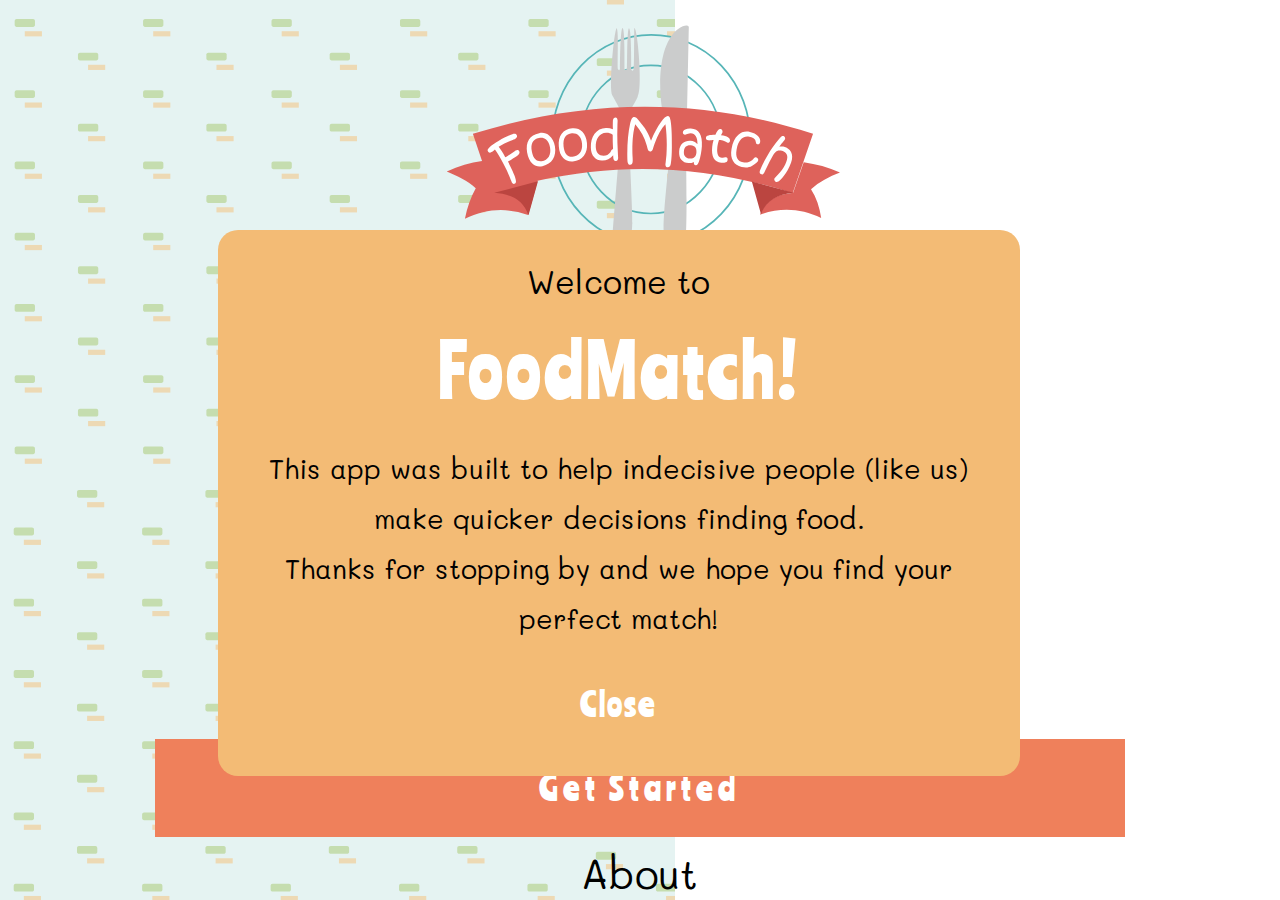
==== index.html @ c77144e4 "first commit" ====
<!DOCTYPE html>
<html>
<head>
    <meta charset="utf-8">
    <link href="css/index.css" type="text/css" rel="stylesheet">
    <link href="https://fonts.googleapis.com/css?family=Mali|Ranchers" rel="stylesheet">
    <meta name="viewport" content="width=device-width, initial-scale=1.0">
</head>

<body>

    <div id="popCont">
        <div id="popUp">Welcome to <div id="title">FoodMatch!</div>
            <div id="title-desc">
                This app was built to help indecisive people (like us) make quicker decisions finding food. <br> Thanks for stopping by and we hope you find your perfect match!
            </div>

            <div id="closeBtn" onclick="ClseBtn()">Close</div>

        </div>


    </div>


    <div id="app">


        <img src="img/logo.svg" id="logo">



        <div class="main-content-icons">



            <div class="ic-div ic-div-1">
                <div class="ic-div-1-1 in-ci-divs">
                    <img src="img/icons/rice-icon.svg" class="icons">
                    <img src="img/icons/%20veggie-icon.svg" class="icons">
                    <img src="img/icons/western.svg" class="icons">
                    <img src="img/icons/spicy-icon.svg" class="icons">
                    <img src="img/icons/meat-icon.svg" class="icons">
                    <img src="img/icons/bread-iconn.svg" class="icons">


                </div>
            </div>
            <div class="ic-div ic-div-2">
                <div class="ic-div-2-1 in-ci-divs">
                    <img src="img/icons/spicy-icon.svg" class="icons">
                    <img src="img/icons/noodles-icon.svg" class="icons">
                    <img src="img/icons/soup-icon.svg" class="icons">
                    <img src="img/icons/rice-icon.svg" class="icons">
                    <img src="img/icons/japan.svg" class="icons">
                    <img src="img/icons/meat-icon.svg" class="icons">
                </div>
            </div>
            <div class="ic-div ic-div-3">
                <div class="ic-div-3-1 in-ci-divs">
                    <img src="img/icons/soup-icon.svg" class="icons">
                    <img src="img/icons/bread-iconn.svg" class="icons">
                    <img src="img/icons/indian.svg" class="icons">
                    <img src="img/icons/noodles-icon.svg" class="icons">
                    <img src="img/icons/%20veggie-icon.svg" class="icons">
                    <img src="img/icons/rice-icon.svg" class="icons">
                </div>
            </div>

        </div>

        <div id="get-started" onclick="startBut()">
            <div id="get-started-text">Get Started</div>
        </div>

        <div id="about" onclick="BtnAbout()">
            <div>About</div>

        </div>

    </div>

    <script src="js/index.js"></script>
</body>
</html>
---- css/index.css ----
body {
    margin: 0;
    padding: 0;
}

/*
#container {
    display:flex;
    align-items:center;
    justify-content:center;
    width:100vw;
    height:100vh;
}
*/

#app {
    z-index: -1;
    background-image: url(../img/background.svg);
    background-size: contain;
    background-repeat: no-repeat;
    width: 100vw;
    height: 100vh;
    display: grid;
    grid-template-columns: repeat(3), 1fr;
    grid-template-areas:
        "logo logo logo"
        ". main-cnt ."
        "start start start"
        " . about . "

}

#popCont {}

#popUp {

    z-index: 1;
    transition: 2s;
    text-align: center;
    border-radius: 20px;
    color: black;
    font-size: 17pt;
    background-color: #F3BB75;
    font-family: mali;
    padding: 30px;
    position: absolute;
    margin-top: 110px;
    width: 75%;
    height: 60%;
    left: 4.5%;
}

#title {
    font-family: ranchers;
    letter-spacing: 3px;
    font-size: 33pt;
    margin-top: 10px;
    color: white;

}

#title-desc {
    font-size: 18px;
    line-height: 35px;
    margin-top: 20px;
}

#closeBtn {
    margin-top: 20px;
    font-family: ranchers;
    letter-spacing: 2px;
    color: white;
}

#logo {
    width: 250px;
    grid-area: logo;
    margin: 0 auto;
    margin-top: 20px;
}

.main-content-icons {
    grid-area: main-cnt;
    width: 300px;
    height: auto;
    border-radius: 40px;
    border: black 2px solid;
    background-color: #A3C46A;
    margin: 0 auto;
    opacity: .8;
    display: flex;
    flex-direction: column;
    justify-content: center;
    align-items: center;
}

.icons {
    width: 95px;
    margin-right: 200px;
    z-index: 2;
}

.ic-div {
    float: left;
    position: relative;
    text-align: center;
    overflow: hidden;
    width: 100%;

}

.ic-div-2 {
    margin: 5px 0 5px 0;

}

.in-ci-divs {
    width: 1800px;
    position: relative;
    left: 100px;
}

.ic-div-1-1,
.ic-div-3-1 {
    animation: slideIn1 10s alternate;
    animation-direction: alternate-reverse;
    animation-iteration-count: infinite;
}

.ic-div-2-1 {
    animation: slideIn2 10s alternate;
    animation-direction: alternate-reverse;
    animation-iteration-count: infinite;
}


#get-started {
    grid-area: start;
    background-color: #EF805B;
    height: 100px;
    font-family: 'Ranchers';
    color: white;
    font-size: 24pt;
    letter-spacing: 5px;
    display: flex;
    justify-content: center;
    align-items: center;
    margin-top: 10px;
    /*
    text-shadow:
     2px   0  0   #000,
    -2px   0  0   #000,
     0    2px 0   #000,
     0   -2px 0   #000,
     1px  1px 0   #000,
    -1px -1px 0   #000,
     1px -1px 0   #000,
    -1px  1px 0   #000,
     1px  1px 5px #000;
*/
    transition-duration: 2s;
}

#get-started-text {
    animation: textrotating 1s alternate;
    animation-direction: alternate-reverse;
    animation-iteration-count: infinite;
}


#about {
    grid-area: about;
    font-family: 'Mali';
    font-size: 10pt;
    margin-top: 10px;
    text-align: center;


}

/*===========ANIMATION============*/

/*=======ICON SLIDE============*/
@keyframes slideIn1 {
    0% {
        left: -200px;
    }

    25% {
        left: -500px;
    }

    50% {
        left: -800px;
    }

    75% {
        left: -1100px;
    }

    100% {
        left: -1400px;
    }
}

@keyframes slideIn2 {
    0% {
        left: -1400px;
    }

    25% {
        left: -1100px;
    }

    50% {
        left: -800px;
    }

    75% {
        left: -500px;
    }

    100% {
        left: -200px;
    }
}

/*======TEXT ROTATING============*/

@keyframes textrotating {
    0% {
        transform: rotate(-3deg);
    }

    100% {
        transform: rotate(3deg);
    }
}

@media screen and (min-width: 768px) {
    #app {
        grid-template-columns: repeat(5), 1fr;
        grid-template-rows: 26% 55% 12% 5%;
        grid-template-areas:
            ". logo logo logo ."
            ". main-cnt main-cnt main-cnt ."
            ". start start start ."
            ".  . about . .";
        background-image: url(../img/background_tablet.svg);
    }

    #logo {
        width: 400px;
    }
    
    #popCont {}

#popUp {

    z-index: 1;
    transition: 2s;
    text-align: center;
    border-radius: 20px;
    color: black;
    font-size: 24pt;
    background-color: #F3BB75;
    font-family: mali;
    padding: 30px;
    position: absolute;
    margin-top: 230px;
    width: 58%;
    height: 54%;
    left: 17%;
}

#title {
    font-family: ranchers;
    letter-spacing: 3px;
    font-size: 55pt;
    margin-top: 20px;
    color: white;

}

#title-desc {
    font-size: 27px;
    line-height: 50px;
    margin-top: 30px;
    margin-bottom:40px;
}

#closeBtn {
    margin-top: 20px;
    font-family: ranchers;
    letter-spacing: 2px;
    color: white;
}

    .main-content-icons {
        width: 500px;
        height: auto;
    }

    .in-ci-divs {
        width: 2500px;
    }

    .ic-div-1-1 {
        left: -715px;
    }

    .icons {
        width: 160px;
    }

    #get-started {
        height: auto;
        width: 600px;
        text-align: center;
        width: 100%;
    }


    #about {
        font-size: 30pt;
    }

    @keyframes slideIn1 {
        0% {
            left: -350px;
        }

        25% {
            left: -715px;
        }

        50% {
            left: -1080px;
        }

        75% {
            left: -1445px;
        }

        100% {
            left: -1810px;
        }
    }

    @keyframes slideIn2 {
        0% {
            left: -1810px;
        }

        25% {
            left: -1445px;
        }

        50% {
            left: -1080px;
        }

        75% {
            left: -715px;
        }

        100% {
            left: -350px;
        }
    }
    
    
}
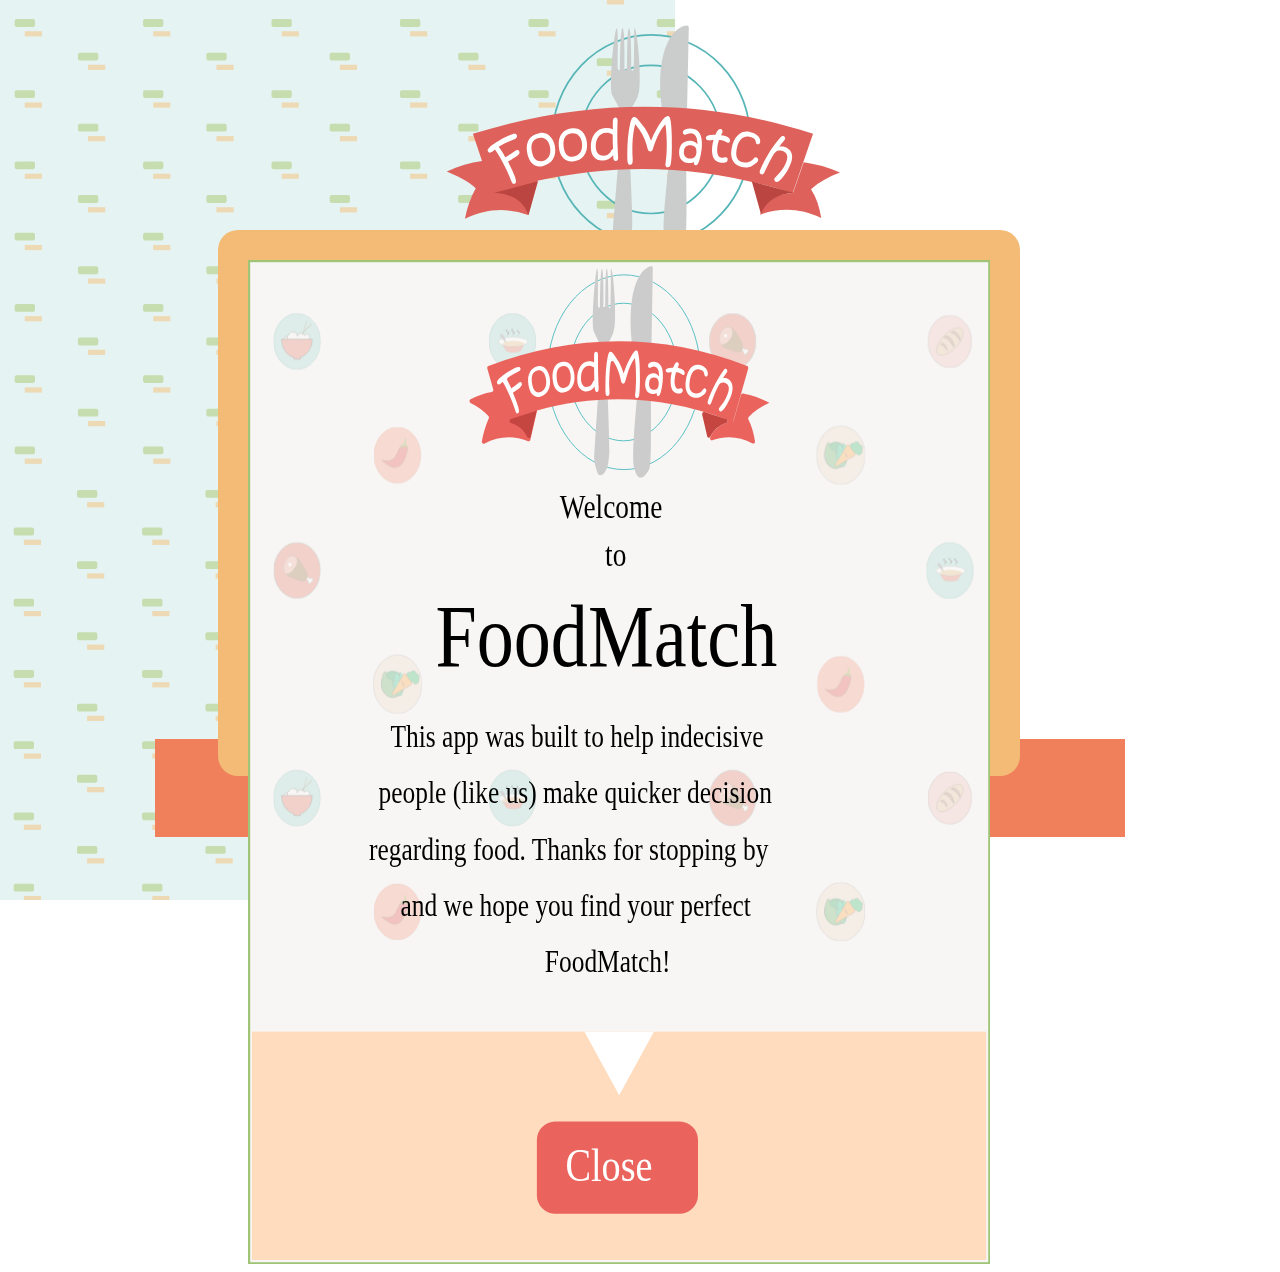
==== commit cfee2208: "New Popup Menu" ====
--- a/index.html
+++ b/index.html
@@ -9,18 +9,808 @@
 
 <body>
 
-    <div id="popCont">
-        <div id="popUp">Welcome to <div id="title">FoodMatch!</div>
-            <div id="title-desc">
-                This app was built to help indecisive people (like us) make quicker decisions finding food. <br> Thanks for stopping by and we hope you find your perfect match!
-            </div>
-
-            <div id="closeBtn" onclick="ClseBtn()">Close</div>
+    
+        <div id="popUp">
+
+    <?xml version="1.0" encoding="utf-8"?>
+<!-- Generator: Adobe Illustrator 22.1.0, SVG Export Plug-In . SVG Version: 6.00 Build 0)  -->
+<svg version="1.1" xmlns="http://www.w3.org/2000/svg" xmlns:xlink="http://www.w3.org/1999/xlink" x="0px" y="0px"
+	 viewBox="0 0 340 460" style="enable-background:new 0 0 340 460;" xml:space="preserve">
+<style type="text/css">
+	.st0{fill:#F7F6F5;stroke:#9FC475;stroke-width:2;stroke-miterlimit:10;}
+	.st1{opacity:0.45;}
+	.st2{opacity:0.52;}
+	.st3{clip-path:url(#SVGID_2_);fill:#8ACFC3;}
+	.st4{clip-path:url(#SVGID_2_);fill:none;stroke:#3D8A7E;stroke-width:0.2499;stroke-miterlimit:10;}
+	.st5{clip-path:url(#SVGID_2_);fill:#5E4A31;}
+	.st6{clip-path:url(#SVGID_2_);fill:#F5F5F5;}
+	.st7{clip-path:url(#SVGID_2_);fill:none;stroke:#000000;stroke-width:0.1877;stroke-miterlimit:10;}
+	.st8{clip-path:url(#SVGID_2_);fill:#E25844;}
+	.st9{clip-path:url(#SVGID_2_);fill:none;stroke:#050300;stroke-width:0.2499;stroke-miterlimit:10;}
+	.st10{clip-path:url(#SVGID_4_);fill:#F47F5A;}
+	.st11{clip-path:url(#SVGID_4_);fill:none;stroke:#E25844;stroke-width:0.2499;stroke-miterlimit:10;}
+	.st12{clip-path:url(#SVGID_4_);fill:#DE1C13;}
+	.st13{clip-path:url(#SVGID_4_);fill:none;stroke:#000000;stroke-width:0.125;stroke-miterlimit:10;}
+	.st14{clip-path:url(#SVGID_4_);fill:#73950A;}
+	.st15{clip-path:url(#SVGID_6_);fill:#8ACFC3;}
+	.st16{clip-path:url(#SVGID_6_);fill:none;stroke:#337F71;stroke-width:0.2499;stroke-miterlimit:10;}
+	.st17{clip-path:url(#SVGID_6_);fill:#E25844;}
+	.st18{clip-path:url(#SVGID_6_);fill:none;stroke:#000000;stroke-width:6.271163e-02;stroke-miterlimit:10;}
+	.st19{clip-path:url(#SVGID_6_);fill:#FFFFFF;}
+	.st20{clip-path:url(#SVGID_6_);fill:none;stroke:#000000;stroke-width:0.125;stroke-miterlimit:10;}
+	.st21{clip-path:url(#SVGID_6_);fill:#72716F;}
+	.st22{clip-path:url(#SVGID_6_);fill:#E1AC63;}
+	.st23{clip-path:url(#SVGID_6_);}
+	.st24{clip-path:url(#SVGID_8_);fill:#F47F5A;}
+	.st25{clip-path:url(#SVGID_8_);fill:none;stroke:#E25844;stroke-width:0.2499;stroke-miterlimit:10;}
+	.st26{clip-path:url(#SVGID_8_);fill:#DE1C13;}
+	.st27{clip-path:url(#SVGID_8_);fill:none;stroke:#000000;stroke-width:0.125;stroke-miterlimit:10;}
+	.st28{clip-path:url(#SVGID_8_);fill:#73950A;}
+	.st29{clip-path:url(#SVGID_10_);fill:#8ACFC3;}
+	.st30{clip-path:url(#SVGID_10_);fill:none;stroke:#337F71;stroke-width:0.2499;stroke-miterlimit:10;}
+	.st31{clip-path:url(#SVGID_10_);fill:#E25844;}
+	.st32{clip-path:url(#SVGID_10_);fill:none;stroke:#000000;stroke-width:6.271163e-02;stroke-miterlimit:10;}
+	.st33{clip-path:url(#SVGID_10_);fill:#FFFFFF;}
+	.st34{clip-path:url(#SVGID_10_);fill:none;stroke:#000000;stroke-width:0.125;stroke-miterlimit:10;}
+	.st35{clip-path:url(#SVGID_10_);fill:#72716F;}
+	.st36{clip-path:url(#SVGID_10_);fill:#E1AC63;}
+	.st37{clip-path:url(#SVGID_10_);}
+	.st38{clip-path:url(#SVGID_12_);fill:#8ACFC3;}
+	.st39{clip-path:url(#SVGID_12_);fill:none;stroke:#3D8A7E;stroke-width:0.2499;stroke-miterlimit:10;}
+	.st40{clip-path:url(#SVGID_12_);fill:#5E4A31;}
+	.st41{clip-path:url(#SVGID_12_);fill:#F5F5F5;}
+	.st42{clip-path:url(#SVGID_12_);fill:none;stroke:#000000;stroke-width:0.1877;stroke-miterlimit:10;}
+	.st43{clip-path:url(#SVGID_12_);fill:#E25844;}
+	.st44{clip-path:url(#SVGID_12_);fill:none;stroke:#050300;stroke-width:0.2499;stroke-miterlimit:10;}
+	.st45{clip-path:url(#SVGID_14_);fill:#F47F5A;}
+	.st46{clip-path:url(#SVGID_14_);fill:none;stroke:#E25844;stroke-width:0.2499;stroke-miterlimit:10;}
+	.st47{clip-path:url(#SVGID_14_);fill:#DE1C13;}
+	.st48{clip-path:url(#SVGID_14_);fill:none;stroke:#000000;stroke-width:0.125;stroke-miterlimit:10;}
+	.st49{clip-path:url(#SVGID_14_);fill:#73950A;}
+	.st50{clip-path:url(#SVGID_16_);fill:#8ACFC3;}
+	.st51{clip-path:url(#SVGID_16_);fill:none;stroke:#337F71;stroke-width:0.2499;stroke-miterlimit:10;}
+	.st52{clip-path:url(#SVGID_16_);fill:#E25844;}
+	.st53{clip-path:url(#SVGID_16_);fill:none;stroke:#000000;stroke-width:6.271163e-02;stroke-miterlimit:10;}
+	.st54{clip-path:url(#SVGID_16_);fill:#FFFFFF;}
+	.st55{clip-path:url(#SVGID_16_);fill:none;stroke:#000000;stroke-width:0.125;stroke-miterlimit:10;}
+	.st56{clip-path:url(#SVGID_16_);fill:#72716F;}
+	.st57{clip-path:url(#SVGID_16_);fill:#E1AC63;}
+	.st58{clip-path:url(#SVGID_16_);}
+	.st59{clip-path:url(#SVGID_18_);fill:#E25844;}
+	.st60{clip-path:url(#SVGID_18_);fill:none;stroke:#3D8A7E;stroke-width:0.2499;stroke-miterlimit:10;}
+	.st61{clip-path:url(#SVGID_18_);fill:#FFFFFF;}
+	.st62{clip-path:url(#SVGID_18_);fill:#835213;}
+	.st63{clip-path:url(#SVGID_18_);fill:none;stroke:#000000;stroke-width:6.271163e-02;stroke-miterlimit:10;}
+	.st64{clip-path:url(#SVGID_18_);fill:#EB937F;}
+	.st65{clip-path:url(#SVGID_18_);fill:none;stroke:#E25844;stroke-width:6.271163e-02;stroke-miterlimit:10;}
+	.st66{clip-path:url(#SVGID_20_);fill:#EEAEA7;}
+	.st67{clip-path:url(#SVGID_20_);fill:none;stroke:#000000;stroke-width:0.1358;stroke-miterlimit:10;}
+	.st68{clip-path:url(#SVGID_20_);fill:#E3B183;}
+	.st69{clip-path:url(#SVGID_20_);fill:none;stroke:#231916;stroke-width:0.1551;stroke-miterlimit:10;}
+	.st70{clip-path:url(#SVGID_20_);fill:#A97546;}
+	.st71{clip-path:url(#SVGID_20_);fill:none;stroke:#231916;stroke-width:0.2188;stroke-miterlimit:10;}
+	.st72{clip-path:url(#SVGID_20_);fill:#AA7551;}
+	.st73{clip-path:url(#SVGID_22_);fill:#EDD4BB;}
+	.st74{clip-path:url(#SVGID_22_);fill:none;stroke:#231916;stroke-width:0.1514;stroke-miterlimit:10;}
+	.st75{clip-path:url(#SVGID_22_);fill:#00B451;}
+	.st76{clip-path:url(#SVGID_22_);fill:none;stroke:#231916;stroke-width:0.1622;stroke-miterlimit:10;}
+	.st77{clip-path:url(#SVGID_22_);fill:#00953B;}
+	.st78{clip-path:url(#SVGID_22_);fill:#00BC70;}
+	.st79{clip-path:url(#SVGID_22_);fill:#00CE7C;}
+	.st80{clip-path:url(#SVGID_22_);fill:#00AE42;}
+	.st81{clip-path:url(#SVGID_22_);fill:#45A041;}
+	.st82{clip-path:url(#SVGID_22_);fill:#FF9015;}
+	.st83{clip-path:url(#SVGID_24_);fill:#E25844;}
+	.st84{clip-path:url(#SVGID_24_);fill:none;stroke:#3D8A7E;stroke-width:0.2499;stroke-miterlimit:10;}
+	.st85{clip-path:url(#SVGID_24_);fill:#FFFFFF;}
+	.st86{clip-path:url(#SVGID_24_);fill:#835213;}
+	.st87{clip-path:url(#SVGID_24_);fill:none;stroke:#000000;stroke-width:6.271163e-02;stroke-miterlimit:10;}
+	.st88{clip-path:url(#SVGID_24_);fill:#EB937F;}
+	.st89{clip-path:url(#SVGID_24_);fill:none;stroke:#E25844;stroke-width:6.271163e-02;stroke-miterlimit:10;}
+	.st90{clip-path:url(#SVGID_26_);fill:#EDD4BB;}
+	.st91{clip-path:url(#SVGID_26_);fill:none;stroke:#231916;stroke-width:0.1514;stroke-miterlimit:10;}
+	.st92{clip-path:url(#SVGID_26_);fill:#00B451;}
+	.st93{clip-path:url(#SVGID_26_);fill:none;stroke:#231916;stroke-width:0.1622;stroke-miterlimit:10;}
+	.st94{clip-path:url(#SVGID_26_);fill:#00953B;}
+	.st95{clip-path:url(#SVGID_26_);fill:#00BC70;}
+	.st96{clip-path:url(#SVGID_26_);fill:#00CE7C;}
+	.st97{clip-path:url(#SVGID_26_);fill:#00AE42;}
+	.st98{clip-path:url(#SVGID_26_);fill:#45A041;}
+	.st99{clip-path:url(#SVGID_26_);fill:#FF9015;}
+	.st100{clip-path:url(#SVGID_28_);fill:#E25844;}
+	.st101{clip-path:url(#SVGID_28_);fill:none;stroke:#3D8A7E;stroke-width:0.2499;stroke-miterlimit:10;}
+	.st102{clip-path:url(#SVGID_28_);fill:#FFFFFF;}
+	.st103{clip-path:url(#SVGID_28_);fill:#835213;}
+	.st104{clip-path:url(#SVGID_28_);fill:none;stroke:#000000;stroke-width:6.271163e-02;stroke-miterlimit:10;}
+	.st105{clip-path:url(#SVGID_28_);fill:#EB937F;}
+	.st106{clip-path:url(#SVGID_28_);fill:none;stroke:#E25844;stroke-width:6.271163e-02;stroke-miterlimit:10;}
+	.st107{clip-path:url(#SVGID_30_);fill:#EEAEA7;}
+	.st108{clip-path:url(#SVGID_30_);fill:none;stroke:#000000;stroke-width:0.1358;stroke-miterlimit:10;}
+	.st109{clip-path:url(#SVGID_30_);fill:#E3B183;}
+	.st110{clip-path:url(#SVGID_30_);fill:none;stroke:#231916;stroke-width:0.1551;stroke-miterlimit:10;}
+	.st111{clip-path:url(#SVGID_30_);fill:#A97546;}
+	.st112{clip-path:url(#SVGID_30_);fill:none;stroke:#231916;stroke-width:0.2188;stroke-miterlimit:10;}
+	.st113{clip-path:url(#SVGID_30_);fill:#AA7551;}
+	.st114{clip-path:url(#SVGID_32_);fill:#EDD4BB;}
+	.st115{clip-path:url(#SVGID_32_);fill:none;stroke:#231916;stroke-width:0.1514;stroke-miterlimit:10;}
+	.st116{clip-path:url(#SVGID_32_);fill:#00B451;}
+	.st117{clip-path:url(#SVGID_32_);fill:none;stroke:#231916;stroke-width:0.1622;stroke-miterlimit:10;}
+	.st118{clip-path:url(#SVGID_32_);fill:#00953B;}
+	.st119{clip-path:url(#SVGID_32_);fill:#00BC70;}
+	.st120{clip-path:url(#SVGID_32_);fill:#00CE7C;}
+	.st121{clip-path:url(#SVGID_32_);fill:#00AE42;}
+	.st122{clip-path:url(#SVGID_32_);fill:#45A041;}
+	.st123{clip-path:url(#SVGID_32_);fill:#FF9015;}
+	.st124{fill:none;stroke:#56BEC0;stroke-width:0.44;stroke-miterlimit:10;}
+	.st125{fill:#CCCCCC;}
+	.st126{fill:#EA645D;}
+	.st127{fill:#C54541;}
+	.st128{fill:#FFFFFF;}
+	.st129{fill:none;}
+	.st130{font-family:'Mali-Regular';}
+	.st131{font-size:15.0316px;}
+	.st132{font-size:21.4738px;}
+	.st133{font-family:'Ranchers-Regular';}
+	.st134{font-size:40.8001px;}
+	.st135{letter-spacing:2.4;}
+	.st136{font-size:14px;}
+	.st137{fill:#FEDCBD;}
+	.st138{font-family:'Mali-Bold';}
+	.st139{font-size:21.0445px;}
+</style>
+<g id="Layer_1">
+	<rect class="st0" width="340" height="460"/>
+	<g class="st1">
+		<g class="st2">
+			<g>
+				<defs>
+					<rect id="SVGID_1_" x="11.7" y="24.3" width="21.6" height="25.9"/>
+				</defs>
+				<clipPath id="SVGID_2_">
+					<use xlink:href="#SVGID_1_"  style="overflow:visible;"/>
+				</clipPath>
+				<path class="st3" d="M33.1,37.3c0,7.1-4.8,12.8-10.7,12.8s-10.7-5.7-10.7-12.8c0-7.1,4.8-12.8,10.7-12.8S33.1,30.2,33.1,37.3"/>
+				<ellipse class="st4" cx="22.5" cy="37.3" rx="10.7" ry="12.8"/>
+				<path class="st5" d="M23.7,34.9L23.7,34.9c0-0.1,0-0.1,0-0.2l5.2-5.4c0,0,0.1,0,0.2,0c0,0.1,0,0.1,0,0.2L23.8,35
+					C23.8,35,23.7,35,23.7,34.9"/>
+				<path class="st5" d="M24.7,35.8L24.7,35.8c-0.1,0-0.1-0.1-0.1-0.2l2.1-7.8c0-0.1,0.1-0.1,0.1-0.1c0.1,0,0.1,0.1,0.1,0.2
+					l-2.1,7.8C24.8,35.8,24.8,35.8,24.7,35.8"/>
+				<path class="st6" d="M28.4,35.7c0-0.2-0.1-0.4-0.2-0.4c0,0,0,0,0,0c0-0.2-0.1-0.4-0.3-0.5c0-0.1,0-0.2,0-0.2
+					c0-0.4-0.2-0.7-0.5-0.7c-0.1,0-0.3,0.1-0.3,0.2c-0.1-0.1-0.2-0.2-0.3-0.2c-0.1,0-0.2,0.1-0.3,0.2c-0.2,0-0.4,0.1-0.5,0.3
+					c-0.1,0.1-0.2,0.2-0.3,0.2c0-0.4-0.2-0.7-0.4-0.7c-0.1,0-0.2,0.1-0.3,0.2c-0.1-0.4-0.3-0.7-0.5-0.7c-0.1,0-0.2,0.1-0.3,0.2
+					c-0.1-0.1-0.2-0.2-0.3-0.2c-0.2,0-0.4,0.3-0.4,0.6c-0.1-0.1-0.2-0.2-0.3-0.2c-0.3,0-0.5,0.4-0.5,0.9c0,0.1,0,0.1,0,0.2
+					c-0.1,0-0.1-0.1-0.2-0.1c0-0.1,0-0.1,0-0.2c0-0.3-0.1-0.7-0.2-0.8c-0.1,0-0.1,0-0.2,0c0-0.3-0.1-0.5-0.3-0.6c0,0-0.1,0-0.1,0
+					c0-0.2-0.1-0.4-0.2-0.5c-0.2-0.1-0.3,0.1-0.4,0.5c0,0,0,0.1,0,0.1c0-0.1-0.1-0.1-0.1-0.2c-0.1,0-0.2,0-0.3,0.1
+					c-0.1-0.1-0.2-0.1-0.3-0.1c-0.1-0.2-0.2-0.3-0.4-0.3c-0.2,0-0.4,0.2-0.5,0.5c-0.2,0.1-0.5,0.5-0.7,1c-0.1-0.1-0.1-0.1-0.2-0.1
+					c-0.3,0-0.6,0.4-0.6,0.9c0,0.3,0.1,0.6,0.3,0.8c-0.1,0-0.2,0-0.3,0c0-0.1,0-0.2,0-0.4c0-0.5-0.2-0.9-0.5-0.9
+					c-0.2,0-0.4,0.3-0.4,0.8c-0.3,0-0.7,0.4-0.7,1.1h11.6c0-0.2,0-0.3-0.1-0.5C28.2,36.2,28.4,36,28.4,35.7"/>
+				<path class="st7" d="M28.4,35.7c0-0.2-0.1-0.4-0.2-0.4c0,0,0,0,0,0c0-0.2-0.1-0.4-0.3-0.5c0-0.1,0-0.2,0-0.2
+					c0-0.4-0.2-0.7-0.5-0.7c-0.1,0-0.3,0.1-0.3,0.2c-0.1-0.1-0.2-0.2-0.3-0.2c-0.1,0-0.2,0.1-0.3,0.2c-0.2,0-0.4,0.1-0.5,0.3
+					c-0.1,0.1-0.2,0.2-0.3,0.2c0-0.4-0.2-0.7-0.4-0.7c-0.1,0-0.2,0.1-0.3,0.2c-0.1-0.4-0.3-0.7-0.5-0.7c-0.1,0-0.2,0.1-0.3,0.2
+					c-0.1-0.1-0.2-0.2-0.3-0.2c-0.2,0-0.4,0.3-0.4,0.6c-0.1-0.1-0.2-0.2-0.3-0.2c-0.3,0-0.5,0.4-0.5,0.9c0,0.1,0,0.1,0,0.2
+					c-0.1,0-0.1-0.1-0.2-0.1c0-0.1,0-0.1,0-0.2c0-0.3-0.1-0.7-0.2-0.8c-0.1,0-0.1,0-0.2,0c0-0.3-0.1-0.5-0.3-0.6c0,0-0.1,0-0.1,0
+					c0-0.2-0.1-0.4-0.2-0.5c-0.2-0.1-0.3,0.1-0.4,0.5c0,0,0,0.1,0,0.1c0-0.1-0.1-0.1-0.1-0.2c-0.1,0-0.2,0-0.3,0.1
+					c-0.1-0.1-0.2-0.1-0.3-0.1c-0.1-0.2-0.2-0.3-0.4-0.3c-0.2,0-0.4,0.2-0.5,0.5c-0.2,0.1-0.5,0.5-0.7,1c-0.1-0.1-0.1-0.1-0.2-0.1
+					c-0.3,0-0.6,0.4-0.6,0.9c0,0.3,0.1,0.6,0.3,0.8c-0.1,0-0.2,0-0.3,0c0-0.1,0-0.2,0-0.4c0-0.5-0.2-0.9-0.5-0.9
+					c-0.2,0-0.4,0.3-0.4,0.8c-0.3,0-0.7,0.4-0.7,1.1h11.6c0-0.2,0-0.3-0.1-0.5C28.2,36.2,28.4,36,28.4,35.7z"/>
+				<path class="st8" d="M29.4,36.3h-14c0,4.1,2.4,7.5,5.6,8.3v0.8h3v-0.8h0C27,43.6,29.4,40.3,29.4,36.3"/>
+				<path class="st9" d="M29.4,36.3h-14c0,4.1,2.4,7.5,5.6,8.3v0.8h3v-0.8h0C27,43.6,29.4,40.3,29.4,36.3z"/>
+			</g>
+		</g>
+		<g class="st2">
+			<g>
+				<defs>
+					<rect id="SVGID_3_" x="57.7" y="76.5" width="21.6" height="25.9"/>
+				</defs>
+				<clipPath id="SVGID_4_">
+					<use xlink:href="#SVGID_3_"  style="overflow:visible;"/>
+				</clipPath>
+				<path class="st10" d="M79.1,89.4c0,7.1-4.8,12.8-10.7,12.8c-5.9,0-10.7-5.7-10.7-12.8c0-7.1,4.8-12.8,10.7-12.8
+					C74.3,76.6,79.1,82.3,79.1,89.4"/>
+				<path class="st11" d="M79.1,89.4c0,7.1-4.8,12.8-10.7,12.8c-5.9,0-10.7-5.7-10.7-12.8c0-7.1,4.8-12.8,10.7-12.8
+					C74.3,76.6,79.1,82.3,79.1,89.4z"/>
+				<path class="st12" d="M61.3,91.7c8.3,8.1,10.9-0.4,11.9-5.7l-0.9-1.5C67,84.4,70.2,93.8,61.3,91.7"/>
+				<path class="st13" d="M61.3,91.7c8.3,8.1,10.9-0.4,11.9-5.7l-0.9-1.5C67,84.4,70.2,93.8,61.3,91.7z"/>
+				<path class="st14" d="M72.2,84.4c0.1-0.6,0.2-1.3,0.2-2.1c0-0.3-0.1-0.5-0.3-0.6l0,0c-0.2,0-0.4,0.1-0.4,0.4
+					c0.2,1-0.2,2.2-0.2,2.2c-0.9-0.2-1.7,0.9-2,1.6c0.6-0.1,0.9-0.8,1.4-0.8c-0.3,0.4-0.2,0.6,0,0.9c1-1.6,1.1-0.9,1,0.2
+					c0.4-0.4,0.5-0.5,0.6-0.9c0.4,0.2,0.3,0.9,0.5,1.3C73.4,85.8,73.2,85,72.2,84.4"/>
+			</g>
+		</g>
+		<g class="st2">
+			<g>
+				<defs>
+					<rect id="SVGID_5_" x="110.3" y="24.3" width="21.6" height="25.9"/>
+				</defs>
+				<clipPath id="SVGID_6_">
+					<use xlink:href="#SVGID_5_"  style="overflow:visible;"/>
+				</clipPath>
+				<path class="st15" d="M131.8,37.3c0,7.1-4.8,12.8-10.7,12.8c-5.9,0-10.7-5.7-10.7-12.8c0-7.1,4.8-12.8,10.7-12.8
+					C127,24.5,131.8,30.2,131.8,37.3"/>
+				<ellipse class="st16" cx="121.1" cy="37.3" rx="10.7" ry="12.8"/>
+				<path class="st17" d="M126,39c-1,0.4-2.8,0.6-4.5,0.6l0,0l0,0c-1.7,0-3.5-0.3-4.5-0.6c-0.6-0.5,0,0.8,0.3,1.1
+					c0.4,0.4,0.7,0.9,0.7,1.3c0.7,0.7,2.1,0.9,3.5,0.9c1.4,0,2.9-0.2,3.5-0.9c0-0.5,0.3-0.9,0.7-1.3C126,39.8,126.6,38.6,126,39"/>
+				<path class="st18" d="M126,39c-1,0.4-2.8,0.6-4.5,0.6l0,0l0,0c-1.7,0-3.5-0.3-4.5-0.6c-0.6-0.5,0,0.8,0.3,1.1
+					c0.4,0.4,0.7,0.9,0.7,1.3c0.7,0.7,2.1,0.9,3.5,0.9c1.4,0,2.9-0.2,3.5-0.9c0-0.5,0.3-0.9,0.7-1.3C126,39.8,126.6,38.6,126,39z"/>
+				<path class="st19" d="M128.1,37.4c0,1.2-3,2.1-6.7,2.1c-3.7,0-6.7-0.9-6.7-2.1c0-1.2,3-2.1,6.7-2.1
+					C125.1,35.3,128.1,36.3,128.1,37.4"/>
+				<path class="st20" d="M128.1,37.4c0,1.2-3,2.1-6.7,2.1c-3.7,0-6.7-0.9-6.7-2.1c0-1.2,3-2.1,6.7-2.1
+					C125.1,35.3,128.1,36.3,128.1,37.4z"/>
+				<path class="st21" d="M118.8,39.1c-0.3-0.6-0.7-1.1-1.1-1.6c-0.5-1.1-2.4-2.4-2.2-3C116.7,32.4,117.9,36.8,118.8,39.1"/>
+				<path class="st18" d="M118.8,39.1c-0.3-0.6-0.7-1.1-1.1-1.6c-0.5-1.1-2.4-2.4-2.2-3C116.7,32.4,117.9,36.8,118.8,39.1z"/>
+				<path class="st22" d="M126.7,38.7c0-0.9-2.3-1.6-5.1-1.6c-2.8,0-5.1,0.7-5.1,1.6c1.3,0.6,2.9,0.9,4.9,0.9
+					C123.5,39.6,125.3,39.3,126.7,38.7"/>
+				<path class="st23" d="M118.9,31.8c-0.1,0.2-0.2,0.3-0.3,0.5c0,0.1-0.1,0.2-0.1,0.2c0,0.1,0,0.1,0.1,0.1c0.1,0.1,0.3,0.2,0.4,0.2
+					c0.2,0.1,0.3,0.2,0.5,0.3l0,0l0,0c0.1,0.1,0.1,0.2,0.1,0.3c0,0.1,0,0.2-0.1,0.3c-0.1,0.2-0.2,0.3-0.3,0.4
+					c-0.1,0.1-0.2,0.2-0.3,0.3c-0.1,0.1-0.1,0.1-0.2,0.2c0,0.1-0.1,0.1-0.1,0.1l0,0.1c-0.1,0-0.1-0.1,0-0.2c0,0,0-0.1,0-0.1
+					c0-0.1,0.1-0.1,0.1-0.2l0.2-0.4c0.1-0.1,0.1-0.3,0.2-0.4c0-0.1,0-0.2,0-0.2l0,0c-0.1-0.1-0.3-0.2-0.4-0.3
+					c-0.2-0.1-0.3-0.2-0.5-0.4c-0.1-0.1-0.1-0.3-0.1-0.4c0-0.1,0.1-0.2,0.2-0.3C118.5,32,118.7,31.8,118.9,31.8L118.9,31.8z"/>
+				<path class="st23" d="M121.4,31.6c-0.1,0.2-0.2,0.3-0.3,0.5c0,0.1-0.1,0.2-0.1,0.2c0,0.1,0,0.1,0.1,0.1c0.1,0.1,0.3,0.2,0.4,0.2
+					c0.2,0.1,0.3,0.2,0.5,0.3l0,0l0,0c0.1,0.1,0.1,0.2,0.1,0.3c0,0.1,0,0.2-0.1,0.3c-0.1,0.2-0.2,0.3-0.3,0.4
+					c-0.1,0.1-0.2,0.2-0.3,0.3c-0.1,0.1-0.1,0.1-0.2,0.2c0,0.1-0.1,0.1-0.1,0.1l0,0.1c-0.1,0-0.1-0.1,0-0.2c0,0,0-0.1,0-0.1
+					c0-0.1,0.1-0.1,0.1-0.2l0.2-0.4c0.1-0.1,0.1-0.3,0.2-0.4c0-0.1,0-0.2,0-0.2l0,0c-0.1-0.1-0.3-0.2-0.4-0.3
+					c-0.2-0.1-0.3-0.2-0.5-0.4c-0.1-0.1-0.1-0.3-0.1-0.4c0-0.1,0.1-0.2,0.2-0.3C121,31.7,121.2,31.6,121.4,31.6L121.4,31.6z"/>
+				<path class="st23" d="M123.8,31.7c-0.1,0.2-0.2,0.3-0.3,0.5c0,0.1-0.1,0.2-0.1,0.2c0,0.1,0,0.1,0.1,0.1c0.1,0.1,0.3,0.2,0.4,0.2
+					c0.2,0.1,0.3,0.2,0.5,0.3l0,0l0,0c0.1,0.1,0.1,0.2,0.1,0.3c0,0.1,0,0.2-0.1,0.3c-0.1,0.2-0.2,0.3-0.3,0.4
+					c-0.1,0.1-0.2,0.2-0.3,0.3c-0.1,0.1-0.1,0.1-0.2,0.2c0,0.1-0.1,0.1-0.1,0.1l0,0.1c-0.1,0-0.1-0.1,0-0.2c0,0,0-0.1,0-0.1
+					c0-0.1,0.1-0.1,0.1-0.2L124,34c0.1-0.1,0.1-0.3,0.2-0.4c0-0.1,0-0.2,0-0.2l0,0c-0.1-0.1-0.3-0.2-0.4-0.3
+					c-0.2-0.1-0.3-0.2-0.5-0.4c-0.1-0.1-0.1-0.3-0.1-0.4c0-0.1,0.1-0.2,0.2-0.3C123.5,31.9,123.7,31.7,123.8,31.7L123.8,31.7z"/>
+			</g>
+		</g>
+		<g class="st2">
+			<g>
+				<defs>
+					<rect id="SVGID_7_" x="260.7" y="181.3" width="21.6" height="25.9"/>
+				</defs>
+				<clipPath id="SVGID_8_">
+					<use xlink:href="#SVGID_7_"  style="overflow:visible;"/>
+				</clipPath>
+				<path class="st24" d="M282.1,194.3c0,7.1-4.8,12.8-10.7,12.8c-5.9,0-10.7-5.7-10.7-12.8c0-7.1,4.8-12.8,10.7-12.8
+					C277.3,181.5,282.1,187.2,282.1,194.3"/>
+				<path class="st25" d="M282.1,194.3c0,7.1-4.8,12.8-10.7,12.8c-5.9,0-10.7-5.7-10.7-12.8c0-7.1,4.8-12.8,10.7-12.8
+					C277.3,181.5,282.1,187.2,282.1,194.3z"/>
+				<path class="st26" d="M264.3,196.6c8.3,8.1,10.9-0.4,11.9-5.7l-0.9-1.5C270,189.3,273.2,198.7,264.3,196.6"/>
+				<path class="st27" d="M264.3,196.6c8.3,8.1,10.9-0.4,11.9-5.7l-0.9-1.5C270,189.3,273.2,198.7,264.3,196.6z"/>
+				<path class="st28" d="M275.2,189.3c0.1-0.6,0.2-1.3,0.2-2.1c0-0.3-0.1-0.5-0.3-0.6h0c-0.2,0-0.4,0.1-0.4,0.4
+					c0.2,1-0.2,2.2-0.2,2.2c-0.9-0.2-1.7,0.9-2,1.6c0.6-0.1,0.9-0.8,1.4-0.8c-0.3,0.4-0.2,0.6,0,0.9c1-1.6,1.1-0.9,1,0.2
+					c0.4-0.4,0.5-0.5,0.6-0.9c0.4,0.2,0.3,0.9,0.5,1.3C276.4,190.7,276.2,189.9,275.2,189.3"/>
+			</g>
+		</g>
+		<g class="st2">
+			<g>
+				<defs>
+					<rect id="SVGID_9_" x="310.7" y="129.2" width="21.6" height="25.9"/>
+				</defs>
+				<clipPath id="SVGID_10_">
+					<use xlink:href="#SVGID_9_"  style="overflow:visible;"/>
+				</clipPath>
+				<path class="st29" d="M332.1,142.2c0,7.1-4.8,12.8-10.7,12.8c-5.9,0-10.7-5.7-10.7-12.8c0-7.1,4.8-12.8,10.7-12.8
+					C327.3,129.4,332.1,135.1,332.1,142.2"/>
+				<path class="st30" d="M332.1,142.2c0,7.1-4.8,12.8-10.7,12.8c-5.9,0-10.7-5.7-10.7-12.8c0-7.1,4.8-12.8,10.7-12.8
+					C327.3,129.4,332.1,135.1,332.1,142.2z"/>
+				<path class="st31" d="M326.3,143.9c-1,0.4-2.8,0.6-4.5,0.6l0,0l0,0c-1.7,0-3.5-0.3-4.5-0.6c-0.6-0.5,0,0.8,0.3,1.1
+					c0.4,0.4,0.7,0.9,0.7,1.3c0.7,0.7,2.1,0.9,3.5,0.9c1.4,0,2.9-0.3,3.5-0.9c0-0.5,0.3-0.9,0.7-1.3
+					C326.3,144.7,327,143.4,326.3,143.9"/>
+				<path class="st32" d="M326.3,143.9c-1,0.4-2.8,0.6-4.5,0.6l0,0l0,0c-1.7,0-3.5-0.3-4.5-0.6c-0.6-0.5,0,0.8,0.3,1.1
+					c0.4,0.4,0.7,0.9,0.7,1.3c0.7,0.7,2.1,0.9,3.5,0.9c1.4,0,2.9-0.3,3.5-0.9c0-0.5,0.3-0.9,0.7-1.3
+					C326.3,144.7,327,143.4,326.3,143.9z"/>
+				<path class="st33" d="M328.4,142.3c0,1.2-3,2.1-6.7,2.1c-3.7,0-6.7-0.9-6.7-2.1c0-1.2,3-2.1,6.7-2.1
+					C325.4,140.2,328.4,141.2,328.4,142.3"/>
+				<ellipse class="st34" cx="321.8" cy="142.3" rx="6.7" ry="2.1"/>
+				<path class="st35" d="M319.1,144c-0.3-0.6-0.7-1.1-1.1-1.6c-0.5-1.1-2.4-2.4-2.2-3C317,137.3,318.2,141.6,319.1,144"/>
+				<path class="st32" d="M319.1,144c-0.3-0.6-0.7-1.1-1.1-1.6c-0.5-1.1-2.4-2.4-2.2-3C317,137.3,318.2,141.6,319.1,144z"/>
+				<path class="st36" d="M327,143.5c0-0.9-2.3-1.6-5.1-1.6s-5.1,0.7-5.1,1.6c1.3,0.6,2.9,0.9,4.9,0.9
+					C323.8,144.4,325.6,144.2,327,143.5"/>
+				<path class="st37" d="M319.2,136.7c-0.1,0.2-0.2,0.3-0.3,0.5c0,0.1-0.1,0.2-0.1,0.2c0,0.1,0,0.1,0.1,0.1
+					c0.1,0.1,0.3,0.2,0.4,0.2c0.2,0.1,0.3,0.2,0.5,0.3l0,0l0,0c0.1,0.1,0.1,0.2,0.1,0.3c0,0.1,0,0.2-0.1,0.3
+					c-0.1,0.2-0.2,0.3-0.3,0.4c-0.1,0.1-0.2,0.2-0.3,0.3c-0.1,0.1-0.1,0.1-0.2,0.2c0,0.1-0.1,0.1-0.1,0.1l0,0.1
+					c-0.1,0-0.1-0.1,0-0.2c0,0,0-0.1,0-0.1c0-0.1,0.1-0.1,0.1-0.2l0.2-0.4c0.1-0.1,0.1-0.3,0.2-0.4c0-0.1,0-0.2,0-0.2l0,0
+					c-0.1-0.1-0.3-0.2-0.4-0.3c-0.2-0.1-0.3-0.2-0.5-0.4c-0.1-0.1-0.1-0.3-0.1-0.4c0-0.1,0.1-0.2,0.2-0.3
+					C318.8,136.9,319,136.7,319.2,136.7L319.2,136.7z"/>
+				<path class="st37" d="M321.7,136.4c-0.1,0.2-0.2,0.3-0.3,0.5c0,0.1-0.1,0.2-0.1,0.2c0,0.1,0,0.1,0.1,0.1
+					c0.1,0.1,0.3,0.2,0.4,0.2c0.2,0.1,0.3,0.2,0.5,0.3l0,0l0,0c0.1,0.1,0.1,0.2,0.1,0.3c0,0.1,0,0.2-0.1,0.3
+					c-0.1,0.2-0.2,0.3-0.3,0.4c-0.1,0.1-0.2,0.2-0.3,0.3c-0.1,0.1-0.1,0.1-0.2,0.2c0,0.1-0.1,0.1-0.1,0.1l0,0.1
+					c-0.1,0-0.1-0.1,0-0.2c0,0,0-0.1,0-0.1c0-0.1,0.1-0.1,0.1-0.2l0.2-0.4c0.1-0.1,0.1-0.3,0.2-0.4c0-0.1,0-0.2,0-0.2l0,0
+					c-0.1-0.1-0.3-0.2-0.4-0.3c-0.1-0.1-0.3-0.2-0.5-0.4c-0.1-0.1-0.1-0.3-0.1-0.4c0-0.1,0.1-0.2,0.2-0.3
+					C321.4,136.6,321.5,136.5,321.7,136.4L321.7,136.4z"/>
+				<path class="st37" d="M324.2,136.6c-0.1,0.2-0.2,0.3-0.3,0.5c0,0.1-0.1,0.2-0.1,0.2c0,0.1,0,0.1,0.1,0.1
+					c0.1,0.1,0.3,0.2,0.4,0.2c0.2,0.1,0.3,0.2,0.5,0.3l0,0l0,0c0.1,0.1,0.1,0.2,0.1,0.3c0,0.1,0,0.2-0.1,0.3
+					c-0.1,0.2-0.2,0.3-0.3,0.4c-0.1,0.1-0.2,0.2-0.3,0.3c-0.1,0.1-0.1,0.1-0.2,0.2c0,0.1-0.1,0.1-0.1,0.1l0,0.1
+					c-0.1,0-0.1-0.1,0-0.2c0,0,0-0.1,0-0.1c0-0.1,0.1-0.1,0.1-0.2l0.2-0.4c0.1-0.1,0.1-0.3,0.2-0.4c0-0.1,0-0.2,0-0.2l0,0
+					c-0.1-0.1-0.3-0.2-0.4-0.3c-0.2-0.1-0.3-0.2-0.5-0.4c-0.1-0.1-0.1-0.3-0.1-0.4c0-0.1,0.1-0.2,0.2-0.3
+					C323.8,136.7,324,136.6,324.2,136.6L324.2,136.6z"/>
+			</g>
+		</g>
+		<g class="st2">
+			<g>
+				<defs>
+					<rect id="SVGID_11_" x="11.7" y="233.4" width="21.6" height="25.9"/>
+				</defs>
+				<clipPath id="SVGID_12_">
+					<use xlink:href="#SVGID_11_"  style="overflow:visible;"/>
+				</clipPath>
+				<path class="st38" d="M33.1,246.4c0,7.1-4.8,12.8-10.7,12.8s-10.7-5.7-10.7-12.8c0-7.1,4.8-12.8,10.7-12.8
+					S33.1,239.3,33.1,246.4"/>
+				<path class="st39" d="M33.1,246.4c0,7.1-4.8,12.8-10.7,12.8s-10.7-5.7-10.7-12.8c0-7.1,4.8-12.8,10.7-12.8
+					S33.1,239.3,33.1,246.4z"/>
+				<path class="st40" d="M23.7,244L23.7,244c0-0.1,0-0.1,0-0.2l5.2-5.4c0,0,0.1,0,0.2,0c0,0.1,0,0.1,0,0.2l-5.2,5.4
+					C23.8,244.1,23.7,244.1,23.7,244"/>
+				<path class="st40" d="M24.7,244.9L24.7,244.9c-0.1,0-0.1-0.1-0.1-0.2l2.1-7.8c0-0.1,0.1-0.1,0.1-0.1c0.1,0,0.1,0.1,0.1,0.2
+					l-2.1,7.8C24.8,244.9,24.8,244.9,24.7,244.9"/>
+				<path class="st41" d="M28.4,244.8c0-0.2-0.1-0.4-0.2-0.4c0,0,0,0,0,0c0-0.2-0.1-0.4-0.3-0.5c0-0.1,0-0.2,0-0.2
+					c0-0.4-0.2-0.7-0.5-0.7c-0.1,0-0.3,0.1-0.3,0.2c-0.1-0.1-0.2-0.2-0.3-0.2c-0.1,0-0.2,0.1-0.3,0.2c-0.2,0-0.4,0.1-0.5,0.3
+					c-0.1,0.1-0.2,0.2-0.3,0.2c0-0.4-0.2-0.7-0.4-0.7c-0.1,0-0.2,0.1-0.3,0.2c-0.1-0.4-0.3-0.7-0.5-0.7c-0.1,0-0.2,0.1-0.3,0.2
+					c-0.1-0.1-0.2-0.2-0.3-0.2c-0.2,0-0.4,0.3-0.4,0.6c-0.1-0.1-0.2-0.2-0.3-0.2c-0.3,0-0.5,0.4-0.5,0.9c0,0.1,0,0.1,0,0.2
+					c-0.1,0-0.1-0.1-0.2-0.1c0-0.1,0-0.1,0-0.2c0-0.3-0.1-0.7-0.2-0.8c-0.1,0-0.1,0-0.2,0c0-0.3-0.1-0.5-0.3-0.6c0,0-0.1,0-0.1,0
+					c0-0.2-0.1-0.4-0.2-0.5c-0.2-0.1-0.3,0.1-0.4,0.5c0,0,0,0.1,0,0.1c0-0.1-0.1-0.1-0.1-0.2c-0.1,0-0.2,0-0.3,0.1
+					c-0.1-0.1-0.2-0.1-0.3-0.1c-0.1-0.2-0.2-0.3-0.4-0.3c-0.2,0-0.4,0.2-0.5,0.5c-0.2,0.1-0.5,0.5-0.7,1c-0.1,0-0.1-0.1-0.2-0.1
+					c-0.3,0-0.6,0.4-0.6,0.9c0,0.3,0.1,0.6,0.3,0.8c-0.1,0-0.2,0-0.3,0c0-0.1,0-0.2,0-0.4c0-0.5-0.2-0.9-0.5-0.9
+					c-0.2,0-0.4,0.3-0.4,0.8c-0.3,0-0.7,0.4-0.7,1.1h11.6c0-0.2,0-0.3-0.1-0.5C28.2,245.2,28.4,245,28.4,244.8"/>
+				<path class="st42" d="M28.4,244.8c0-0.2-0.1-0.4-0.2-0.4c0,0,0,0,0,0c0-0.2-0.1-0.4-0.3-0.5c0-0.1,0-0.2,0-0.2
+					c0-0.4-0.2-0.7-0.5-0.7c-0.1,0-0.3,0.1-0.3,0.2c-0.1-0.1-0.2-0.2-0.3-0.2c-0.1,0-0.2,0.1-0.3,0.2c-0.2,0-0.4,0.1-0.5,0.3
+					c-0.1,0.1-0.2,0.2-0.3,0.2c0-0.4-0.2-0.7-0.4-0.7c-0.1,0-0.2,0.1-0.3,0.2c-0.1-0.4-0.3-0.7-0.5-0.7c-0.1,0-0.2,0.1-0.3,0.2
+					c-0.1-0.1-0.2-0.2-0.3-0.2c-0.2,0-0.4,0.3-0.4,0.6c-0.1-0.1-0.2-0.2-0.3-0.2c-0.3,0-0.5,0.4-0.5,0.9c0,0.1,0,0.1,0,0.2
+					c-0.1,0-0.1-0.1-0.2-0.1c0-0.1,0-0.1,0-0.2c0-0.3-0.1-0.7-0.2-0.8c-0.1,0-0.1,0-0.2,0c0-0.3-0.1-0.5-0.3-0.6c0,0-0.1,0-0.1,0
+					c0-0.2-0.1-0.4-0.2-0.5c-0.2-0.1-0.3,0.1-0.4,0.5c0,0,0,0.1,0,0.1c0-0.1-0.1-0.1-0.1-0.2c-0.1,0-0.2,0-0.3,0.1
+					c-0.1-0.1-0.2-0.1-0.3-0.1c-0.1-0.2-0.2-0.3-0.4-0.3c-0.2,0-0.4,0.2-0.5,0.5c-0.2,0.1-0.5,0.5-0.7,1c-0.1,0-0.1-0.1-0.2-0.1
+					c-0.3,0-0.6,0.4-0.6,0.9c0,0.3,0.1,0.6,0.3,0.8c-0.1,0-0.2,0-0.3,0c0-0.1,0-0.2,0-0.4c0-0.5-0.2-0.9-0.5-0.9
+					c-0.2,0-0.4,0.3-0.4,0.8c-0.3,0-0.7,0.4-0.7,1.1h11.6c0-0.2,0-0.3-0.1-0.5C28.2,245.2,28.4,245,28.4,244.8z"/>
+				<path class="st43" d="M29.4,245.3h-14c0,4.1,2.4,7.5,5.6,8.3v0.8h3v-0.8h0C27,252.7,29.4,249.4,29.4,245.3"/>
+				<path class="st44" d="M29.4,245.3h-14c0,4.1,2.4,7.5,5.6,8.3v0.8h3v-0.8h0C27,252.7,29.4,249.4,29.4,245.3z"/>
+			</g>
+		</g>
+		<g class="st2">
+			<g>
+				<defs>
+					<rect id="SVGID_13_" x="57.7" y="285.5" width="21.6" height="25.9"/>
+				</defs>
+				<clipPath id="SVGID_14_">
+					<use xlink:href="#SVGID_13_"  style="overflow:visible;"/>
+				</clipPath>
+				<path class="st45" d="M79.1,298.5c0,7.1-4.8,12.8-10.7,12.8c-5.9,0-10.7-5.7-10.7-12.8c0-7.1,4.8-12.8,10.7-12.8
+					C74.3,285.7,79.1,291.4,79.1,298.5"/>
+				<path class="st46" d="M79.1,298.5c0,7.1-4.8,12.8-10.7,12.8c-5.9,0-10.7-5.7-10.7-12.8c0-7.1,4.8-12.8,10.7-12.8
+					C74.3,285.7,79.1,291.4,79.1,298.5z"/>
+				<path class="st47" d="M61.3,300.8c8.3,8.1,10.9-0.4,11.9-5.7l-0.9-1.5C67,293.5,70.2,302.9,61.3,300.8"/>
+				<path class="st48" d="M61.3,300.8c8.3,8.1,10.9-0.4,11.9-5.7l-0.9-1.5C67,293.5,70.2,302.9,61.3,300.8z"/>
+				<path class="st49" d="M72.2,293.5c0.1-0.6,0.2-1.3,0.2-2.1c0-0.3-0.1-0.5-0.3-0.6l0,0c-0.2,0-0.4,0.1-0.4,0.4
+					c0.2,1-0.2,2.2-0.2,2.2c-0.9-0.2-1.7,0.9-2,1.6c0.6-0.1,0.9-0.8,1.4-0.8c-0.3,0.4-0.2,0.6,0,0.9c1-1.6,1.1-0.9,1,0.2
+					c0.4-0.4,0.5-0.5,0.6-0.9c0.4,0.2,0.3,0.9,0.5,1.3C73.4,294.8,73.2,294.1,72.2,293.5"/>
+			</g>
+		</g>
+		<g class="st2">
+			<g>
+				<defs>
+					<rect id="SVGID_15_" x="110.3" y="233.4" width="21.6" height="25.9"/>
+				</defs>
+				<clipPath id="SVGID_16_">
+					<use xlink:href="#SVGID_15_"  style="overflow:visible;"/>
+				</clipPath>
+				<path class="st50" d="M131.8,246.4c0,7.1-4.8,12.8-10.7,12.8c-5.9,0-10.7-5.7-10.7-12.8c0-7.1,4.8-12.8,10.7-12.8
+					C127,233.6,131.8,239.3,131.8,246.4"/>
+				<path class="st51" d="M131.8,246.4c0,7.1-4.8,12.8-10.7,12.8c-5.9,0-10.7-5.7-10.7-12.8c0-7.1,4.8-12.8,10.7-12.8
+					C127,233.6,131.8,239.3,131.8,246.4z"/>
+				<path class="st52" d="M126,248.1c-1,0.4-2.8,0.6-4.5,0.6l0,0l0,0c-1.7,0-3.5-0.3-4.5-0.6c-0.6-0.5,0,0.8,0.3,1.1
+					c0.4,0.4,0.7,0.9,0.7,1.3c0.7,0.7,2.1,0.9,3.5,0.9c1.4,0,2.9-0.3,3.5-0.9c0-0.5,0.3-0.9,0.7-1.3
+					C126,248.9,126.6,247.6,126,248.1"/>
+				<path class="st53" d="M126,248.1c-1,0.4-2.8,0.6-4.5,0.6l0,0l0,0c-1.7,0-3.5-0.3-4.5-0.6c-0.6-0.5,0,0.8,0.3,1.1
+					c0.4,0.4,0.7,0.9,0.7,1.3c0.7,0.7,2.1,0.9,3.5,0.9c1.4,0,2.9-0.3,3.5-0.9c0-0.5,0.3-0.9,0.7-1.3
+					C126,248.9,126.6,247.6,126,248.1z"/>
+				<path class="st54" d="M128.1,246.5c0,1.2-3,2.1-6.7,2.1c-3.7,0-6.7-0.9-6.7-2.1c0-1.2,3-2.1,6.7-2.1
+					C125.1,244.4,128.1,245.4,128.1,246.5"/>
+				<ellipse class="st55" cx="121.5" cy="246.5" rx="6.7" ry="2.1"/>
+				<path class="st56" d="M118.8,248.2c-0.3-0.6-0.7-1.1-1.1-1.6c-0.5-1.1-2.4-2.4-2.2-3C116.7,241.5,117.9,245.8,118.8,248.2"/>
+				<path class="st53" d="M118.8,248.2c-0.3-0.6-0.7-1.1-1.1-1.6c-0.5-1.1-2.4-2.4-2.2-3C116.7,241.5,117.9,245.8,118.8,248.2z"/>
+				<path class="st57" d="M126.7,247.7c0-0.9-2.3-1.6-5.1-1.6c-2.8,0-5.1,0.7-5.1,1.6c1.3,0.6,2.9,0.9,4.9,0.9
+					C123.5,248.6,125.3,248.4,126.7,247.7"/>
+				<path class="st58" d="M118.9,240.9c-0.1,0.2-0.2,0.3-0.3,0.5c0,0.1-0.1,0.2-0.1,0.2c0,0.1,0,0.1,0.1,0.1
+					c0.1,0.1,0.3,0.2,0.4,0.2c0.2,0.1,0.3,0.2,0.5,0.3l0,0l0,0c0.1,0.1,0.1,0.2,0.1,0.3c0,0.1,0,0.2-0.1,0.3
+					c-0.1,0.2-0.2,0.3-0.3,0.4c-0.1,0.1-0.2,0.2-0.3,0.3c-0.1,0.1-0.1,0.1-0.2,0.2c0,0.1-0.1,0.1-0.1,0.1l0,0.1
+					c-0.1,0-0.1-0.1,0-0.2c0,0,0-0.1,0-0.1c0-0.1,0.1-0.1,0.1-0.2l0.2-0.4c0.1-0.1,0.1-0.3,0.2-0.4c0-0.1,0-0.2,0-0.2l0,0
+					c-0.1-0.1-0.3-0.2-0.4-0.3c-0.2-0.1-0.3-0.2-0.5-0.4c-0.1-0.1-0.1-0.3-0.1-0.4c0-0.1,0.1-0.2,0.2-0.3
+					C118.5,241,118.7,240.9,118.9,240.9L118.9,240.9z"/>
+				<path class="st58" d="M121.4,240.6c-0.1,0.2-0.2,0.3-0.3,0.5c0,0.1-0.1,0.2-0.1,0.2c0,0.1,0,0.1,0.1,0.1
+					c0.1,0.1,0.3,0.2,0.4,0.2c0.2,0.1,0.3,0.2,0.5,0.3l0,0l0,0c0.1,0.1,0.1,0.2,0.1,0.3c0,0.1,0,0.2-0.1,0.3
+					c-0.1,0.2-0.2,0.3-0.3,0.4c-0.1,0.1-0.2,0.2-0.3,0.3c-0.1,0.1-0.1,0.1-0.2,0.2c0,0.1-0.1,0.1-0.1,0.1l0,0.1
+					c-0.1,0-0.1-0.1,0-0.2c0,0,0-0.1,0-0.1c0-0.1,0.1-0.1,0.1-0.2l0.2-0.4c0.1-0.1,0.1-0.3,0.2-0.4c0-0.1,0-0.2,0-0.2l0,0
+					c-0.1-0.1-0.3-0.2-0.4-0.3c-0.2-0.1-0.3-0.2-0.5-0.4c-0.1-0.1-0.1-0.3-0.1-0.4c0-0.1,0.1-0.2,0.2-0.3
+					C121,240.8,121.2,240.7,121.4,240.6L121.4,240.6z"/>
+				<path class="st58" d="M123.8,240.7c-0.1,0.2-0.2,0.3-0.3,0.5c0,0.1-0.1,0.2-0.1,0.2c0,0.1,0,0.1,0.1,0.1
+					c0.1,0.1,0.3,0.2,0.4,0.2c0.2,0.1,0.3,0.2,0.5,0.3l0,0l0,0c0.1,0.1,0.1,0.2,0.1,0.3c0,0.1,0,0.2-0.1,0.3
+					c-0.1,0.2-0.2,0.3-0.3,0.4c-0.1,0.1-0.2,0.2-0.3,0.3c-0.1,0.1-0.1,0.1-0.2,0.2c0,0.1-0.1,0.1-0.1,0.1l0,0.1
+					c-0.1,0-0.1-0.1,0-0.2c0,0,0-0.1,0-0.1c0-0.1,0.1-0.1,0.1-0.2l0.2-0.4c0.1-0.1,0.1-0.3,0.2-0.4c0-0.1,0-0.2,0-0.2l0,0
+					c-0.1-0.1-0.3-0.2-0.4-0.3c-0.2-0.1-0.3-0.2-0.5-0.4c-0.1-0.1-0.1-0.3-0.1-0.4c0-0.1,0.1-0.2,0.2-0.3
+					C123.5,240.9,123.7,240.8,123.8,240.7L123.8,240.7z"/>
+			</g>
+		</g>
+		<g class="st2">
+			<g>
+				<defs>
+					<rect id="SVGID_17_" x="211.2" y="24.3" width="21.6" height="25.9"/>
+				</defs>
+				<clipPath id="SVGID_18_">
+					<use xlink:href="#SVGID_17_"  style="overflow:visible;"/>
+				</clipPath>
+				<path class="st59" d="M232.6,37.3c0,7.1-4.8,12.8-10.7,12.8c-5.9,0-10.7-5.7-10.7-12.8c0-7.1,4.8-12.8,10.7-12.8
+					C227.8,24.5,232.6,30.2,232.6,37.3"/>
+				<ellipse class="st60" cx="222" cy="37.3" rx="10.7" ry="12.8"/>
+				<path class="st61" d="M228.3,40.8c-0.2,0-0.4,0.1-0.6,0.3l-3-2.6l-0.6,1.1l2.9,2.5c0,0.1,0,0.2,0,0.3c0,0.5,0.3,0.8,0.7,0.8
+					c0.4,0,0.7-0.4,0.7-0.8c0.4,0,0.7-0.4,0.7-0.8C229,41.2,228.7,40.8,228.3,40.8"/>
+				<path class="st60" d="M228.3,40.8c-0.2,0-0.4,0.1-0.6,0.3l-3-2.6l-0.6,1.1l2.9,2.5c0,0.1,0,0.2,0,0.3c0,0.5,0.3,0.8,0.7,0.8
+					c0.4,0,0.7-0.4,0.7-0.8c0.4,0,0.7-0.4,0.7-0.8C229,41.2,228.7,40.8,228.3,40.8z"/>
+				<path class="st62" d="M216.9,38.6c-2.5-1.9,1.4-9.7,3.7-7.9c3.3,1.3,3.7,4.2,5.3,6.4c1.7,3.2,0.8,6-3.1,4.8
+					C221,40.8,218.3,40.9,216.9,38.6"/>
+				<path class="st63" d="M216.9,38.6c-2.5-1.9,1.4-9.7,3.7-7.9c3.3,1.3,3.7,4.2,5.3,6.4c1.7,3.2,0.8,6-3.1,4.8
+					C221,40.8,218.3,40.9,216.9,38.6z"/>
+				<path class="st64" d="M220.7,36.3c0,0.7-3.1,3.5-4.2,2.1c-0.9-1.2-1-3.4,0.2-5.5c0.9-1.5,2-2.4,3.1-2.4c0.4,0,0.8,0.1,1.1,0.4
+					C223.2,32.1,221.3,36.4,220.7,36.3"/>
+				<path class="st63" d="M220.7,36.3c0,0.7-3.1,3.5-4.2,2.1c-0.9-1.2-1-3.4,0.2-5.5c0.9-1.5,2-2.4,3.1-2.4c0.4,0,0.8,0.1,1.1,0.4
+					C223.2,32.1,221.3,36.4,220.7,36.3z"/>
+				<path class="st61" d="M219.5,34.7c0,0.5-0.4,0.9-0.8,0.9s-0.8-0.4-0.8-0.9c0-0.5,0.4-0.9,0.8-0.9S219.5,34.1,219.5,34.7"/>
+				<path class="st65" d="M219.5,34.7c0,0.5-0.4,0.9-0.8,0.9s-0.8-0.4-0.8-0.9c0-0.5,0.4-0.9,0.8-0.9S219.5,34.1,219.5,34.7z"/>
+			</g>
+		</g>
+		<g class="st2">
+			<g>
+				<defs>
+					<rect id="SVGID_19_" x="311.4" y="25.2" width="20.1" height="24.2"/>
+				</defs>
+				<clipPath id="SVGID_20_">
+					<use xlink:href="#SVGID_19_"  style="overflow:visible;"/>
+				</clipPath>
+				<path class="st66" d="M331.4,37.3c0,6.6-4.5,12-10,12c-5.5,0-10-5.4-10-12c0-6.6,4.5-12,10-12C326.9,25.3,331.4,30.7,331.4,37.3
+					"/>
+				<path class="st67" d="M331.4,37.3c0,6.6-4.5,12-10,12c-5.5,0-10-5.4-10-12c0-6.6,4.5-12,10-12C326.9,25.3,331.4,30.7,331.4,37.3
+					z"/>
+				<path class="st68" d="M319.3,34.1c-3.1,3-4.7,6.8-3.6,8.6c1.2,1.8,4.7,0.8,7.8-2.2c3.1-3,4.7-6.8,3.6-8.6
+					C325.9,30.1,322.4,31.1,319.3,34.1"/>
+				<path class="st69" d="M319.3,34.1c-3.1,3-4.7,6.8-3.6,8.6c1.2,1.8,4.7,0.8,7.8-2.2c3.1-3,4.7-6.8,3.6-8.6
+					C325.9,30.1,322.4,31.1,319.3,34.1z"/>
+				<path class="st70" d="M319.7,34.8c2.2,0.1,3.4,2.5,3.6,4.7c0.2,1.5-2-4.1-4.7-4L319.7,34.8z"/>
+				<path class="st71" d="M319.7,34.8c2.2,0.1,3.4,2.5,3.6,4.7c0.2,1.5-2-4.1-4.7-4L319.7,34.8z"/>
+				<path class="st72" d="M322.7,32.6c2,0.1,3.2,2.2,3.5,4.1c0.2,1.3-1.8-3.4-4.2-3.3L322.7,32.6z"/>
+				<path class="st71" d="M322.7,32.6c2,0.1,3.2,2.2,3.5,4.1c0.2,1.3-1.8-3.4-4.2-3.3L322.7,32.6z"/>
+				<path class="st70" d="M317.7,38.1c1.4,0,2.4,1.7,2.5,3.1c0.1,0.9-1.3-2.3-3-2.3L317.7,38.1z"/>
+				<path class="st69" d="M317.7,38.1c1.4,0,2.4,1.7,2.5,3.1c0.1,0.9-1.3-2.3-3-2.3L317.7,38.1z"/>
+			</g>
+		</g>
+		<g class="st2">
+			<g>
+				<defs>
+					<rect id="SVGID_21_" x="260.2" y="75.9" width="22.4" height="26.9"/>
+				</defs>
+				<clipPath id="SVGID_22_">
+					<use xlink:href="#SVGID_21_"  style="overflow:visible;"/>
+				</clipPath>
+				<path class="st73" d="M282.6,89.4c0,7.4-5,13.4-11.1,13.4c-6.2,0-11.1-6-11.1-13.4c0-7.4,5-13.4,11.1-13.4
+					C277.6,76,282.6,82,282.6,89.4"/>
+				<path class="st74" d="M282.6,89.4c0,7.4-5,13.4-11.1,13.4c-6.2,0-11.1-6-11.1-13.4c0-7.4,5-13.4,11.1-13.4
+					C277.6,76,282.6,82,282.6,89.4z"/>
+				<path class="st75" d="M274.3,89.4c0,3.4-2.3,6.1-5.1,6.1c-2.8,0-5.1-2.7-5.1-6.1c0-3.4,2.3-6.1,5.1-6.1
+					C272,83.3,274.3,86,274.3,89.4"/>
+				<path class="st76" d="M274.3,89.4c0,3.4-2.3,6.1-5.1,6.1c-2.8,0-5.1-2.7-5.1-6.1c0-3.4,2.3-6.1,5.1-6.1
+					C272,83.3,274.3,86,274.3,89.4z"/>
+				<path class="st77" d="M274.3,88.7c0,3.4-2.3,6.1-5.1,6.1c-2.8,0-5.1-2.7-5.1-6.1c0-3.4,4.1-5.6,6.8-4.5
+					C273,85.1,274.3,85.4,274.3,88.7"/>
+				<path class="st76" d="M274.3,88.7c0,3.4-2.3,6.1-5.1,6.1c-2.8,0-5.1-2.7-5.1-6.1c0-3.4,4.1-5.6,6.8-4.5
+					C273,85.1,274.3,85.4,274.3,88.7z"/>
+				<path class="st78" d="M274.3,90.6c0,1.4-0.4,2.6-1,3.7c-0.9,1.5-2.1-1.3-3.8-1.3c-2.8,0-1.4-1.1-0.1-4.1
+					c0.9-2.2,0.1-3.1,1.2-4.5c0.8-1,1.1,0.7,2,1.6C273.6,87.1,274.3,88.8,274.3,90.6"/>
+				<path class="st76" d="M274.3,90.6c0,1.4-0.4,2.6-1,3.7c-0.9,1.5-2.1-1.3-3.8-1.3c-2.8,0-1.4-1.1-0.1-4.1
+					c0.9-2.2,0.1-3.1,1.2-4.5c0.8-1,1.1,0.7,2,1.6C273.6,87.1,274.3,88.8,274.3,90.6z"/>
+				<path class="st79" d="M274.3,88.9c0,1.3-0.3,2.5-0.9,3.5c-0.9,1.6-2.5,2.6-4.2,2.6c-2.8,0,1.2-1.9,1.2-5.3
+					c0-3.4,1.7-1.5,1.8-1.5c1-0.2-0.3-5,0.5-4.3C274.1,84.9,274.3,86.7,274.3,88.9"/>
+				<path class="st76" d="M274.3,88.9c0,1.3-0.3,2.5-0.9,3.5c-0.9,1.6-2.5,2.6-4.2,2.6c-2.8,0,1.2-1.9,1.2-5.3
+					c0-3.4,1.7-1.5,1.8-1.5c1-0.2-0.3-5,0.5-4.3C274.1,84.9,274.3,86.7,274.3,88.9z"/>
+				<path class="st80" d="M281.4,86.1c0-0.9-0.6-1.6-1.3-1.7c-0.2-0.7-0.7-1.2-1.4-1.2c-0.5,0-0.9,0.3-1.2,0.7
+					c-0.2-0.1-0.3-0.1-0.5-0.1c-0.8,0-1.5,0.8-1.5,1.8c0,0.8,0.5,1.6,1.1,1.8l-1.1,1.3c-0.3,0.4-0.3,1,0,1.4c0.3,0.4,0.9,0.4,1.2,0
+					l1.7-2c0.2,0.7,0.7,1.2,1.4,1.2c0.8,0,1.5-0.8,1.5-1.8c0-0.2,0-0.4-0.1-0.6C281.3,86.6,281.4,86.4,281.4,86.1"/>
+				<path class="st76" d="M281.4,86.1c0-0.9-0.6-1.6-1.3-1.7c-0.2-0.7-0.7-1.2-1.4-1.2c-0.5,0-0.9,0.3-1.2,0.7
+					c-0.2-0.1-0.3-0.1-0.5-0.1c-0.8,0-1.5,0.8-1.5,1.8c0,0.8,0.5,1.6,1.1,1.8l-1.1,1.3c-0.3,0.4-0.3,1,0,1.4c0.3,0.4,0.9,0.4,1.2,0
+					l1.7-2c0.2,0.7,0.7,1.2,1.4,1.2c0.8,0,1.5-0.8,1.5-1.8c0-0.2,0-0.4-0.1-0.6C281.3,86.6,281.4,86.4,281.4,86.1z"/>
+				<path class="st81" d="M273.1,92.2c0.7,0.1,0.8,0.3-0.2,1.4c-0.7,0.8-2.1,1.7-3.7,1.7c-2.9-0.1-5.1-2.6-5.1-6.1
+					c0-3,1.3-7,2.1-5.3c0.3,0.6,0.1,1.8,0.6,2.5c0.5,0.6,1.7,0.7,2.3,1.4c0.5,0.5-0.1,2.5,0.4,3C270.9,92.4,272.7,92.2,273.1,92.2"
+					/>
+				<path class="st76" d="M273.1,92.2c0.7,0.1,0.8,0.3-0.2,1.4c-0.7,0.8-2.1,1.7-3.7,1.7c-2.9-0.1-5.1-2.6-5.1-6.1
+					c0-3,1.3-7,2.1-5.3c0.3,0.6,0.1,1.8,0.6,2.5c0.5,0.6,1.7,0.7,2.3,1.4c0.5,0.5-0.1,2.5,0.4,3C270.9,92.4,272.7,92.2,273.1,92.2z"
+					/>
+				<path class="st82" d="M269.8,94.3c-0.6,0.3-1-0.3-0.7-0.9l2.2-3.7l2.9-4.9c0.2-0.4,0.7-0.5,0.9-0.2l1.4,2l1.4,2
+					c0.2,0.3,0.1,0.9-0.3,1.1l-4.5,2.6L269.8,94.3z"/>
+				<path class="st76" d="M269.8,94.3c-0.6,0.3-1-0.3-0.7-0.9l2.2-3.7l2.9-4.9c0.2-0.4,0.7-0.5,0.9-0.2l1.4,2l1.4,2
+					c0.2,0.3,0.1,0.9-0.3,1.1l-4.5,2.6L269.8,94.3z"/>
+				<line class="st82" x1="274.4" y1="90.4" x2="273.4" y2="88.4"/>
+				<line class="st76" x1="274.4" y1="90.4" x2="273.4" y2="88.4"/>
+				<line class="st82" x1="274.4" y1="90.1" x2="273.4" y2="88.1"/>
+				<line class="st76" x1="274.4" y1="90.1" x2="273.4" y2="88.1"/>
+				<line class="st82" x1="271.8" y1="95.1" x2="271.2" y2="93.9"/>
+				<line class="st76" x1="271.8" y1="95.1" x2="271.2" y2="93.9"/>
+			</g>
+		</g>
+		<g class="st2">
+			<g>
+				<defs>
+					<rect id="SVGID_23_" x="11.7" y="129.2" width="21.6" height="25.9"/>
+				</defs>
+				<clipPath id="SVGID_24_">
+					<use xlink:href="#SVGID_23_"  style="overflow:visible;"/>
+				</clipPath>
+				<path class="st83" d="M33.1,142.2c0,7.1-4.8,12.8-10.7,12.8s-10.7-5.7-10.7-12.8c0-7.1,4.8-12.8,10.7-12.8
+					S33.1,135.1,33.1,142.2"/>
+				<ellipse class="st84" cx="22.5" cy="142.2" rx="10.7" ry="12.8"/>
+				<path class="st85" d="M28.9,145.7c-0.2,0-0.4,0.1-0.6,0.3l-3-2.6l-0.6,1.1l2.9,2.5c0,0.1,0,0.2,0,0.3c0,0.5,0.3,0.8,0.7,0.8
+					c0.4,0,0.7-0.4,0.7-0.8c0.4,0,0.7-0.4,0.7-0.8S29.2,145.7,28.9,145.7"/>
+				<path class="st84" d="M28.9,145.7c-0.2,0-0.4,0.1-0.6,0.3l-3-2.6l-0.6,1.1l2.9,2.5c0,0.1,0,0.2,0,0.3c0,0.5,0.3,0.8,0.7,0.8
+					c0.4,0,0.7-0.4,0.7-0.8c0.4,0,0.7-0.4,0.7-0.8S29.2,145.7,28.9,145.7z"/>
+				<path class="st86" d="M17.4,143.5c-2.5-1.9,1.4-9.7,3.7-7.9c3.3,1.3,3.7,4.2,5.3,6.4c1.7,3.2,0.8,6-3.1,4.8
+					C21.5,145.6,18.8,145.8,17.4,143.5"/>
+				<path class="st87" d="M17.4,143.5c-2.5-1.9,1.4-9.7,3.7-7.9c3.3,1.3,3.7,4.2,5.3,6.4c1.7,3.2,0.8,6-3.1,4.8
+					C21.5,145.6,18.8,145.8,17.4,143.5z"/>
+				<path class="st88" d="M21.2,141.2c0,0.7-3.1,3.5-4.2,2.1c-0.9-1.2-1-3.4,0.2-5.5c0.9-1.5,2-2.4,3.1-2.4c0.4,0,0.8,0.1,1.1,0.4
+					C23.8,137,21.8,141.2,21.2,141.2"/>
+				<path class="st87" d="M21.2,141.2c0,0.7-3.1,3.5-4.2,2.1c-0.9-1.2-1-3.4,0.2-5.5c0.9-1.5,2-2.4,3.1-2.4c0.4,0,0.8,0.1,1.1,0.4
+					C23.8,137,21.8,141.2,21.2,141.2z"/>
+				<path class="st85" d="M20,139.5c0,0.5-0.4,0.9-0.8,0.9c-0.4,0-0.8-0.4-0.8-0.9c0-0.5,0.4-0.9,0.8-0.9
+					C19.7,138.6,20,139,20,139.5"/>
+				<path class="st89" d="M20,139.5c0,0.5-0.4,0.9-0.8,0.9c-0.4,0-0.8-0.4-0.8-0.9c0-0.5,0.4-0.9,0.8-0.9
+					C19.7,138.6,20,139,20,139.5z"/>
+			</g>
+		</g>
+		<g class="st2">
+			<g>
+				<defs>
+					<rect id="SVGID_25_" x="57.2" y="180.8" width="22.4" height="26.9"/>
+				</defs>
+				<clipPath id="SVGID_26_">
+					<use xlink:href="#SVGID_25_"  style="overflow:visible;"/>
+				</clipPath>
+				<path class="st90" d="M79.6,194.3c0,7.4-5,13.4-11.1,13.4c-6.2,0-11.1-6-11.1-13.4s5-13.4,11.1-13.4
+					C74.6,180.9,79.6,186.9,79.6,194.3"/>
+				<path class="st91" d="M79.6,194.3c0,7.4-5,13.4-11.1,13.4c-6.2,0-11.1-6-11.1-13.4s5-13.4,11.1-13.4
+					C74.6,180.9,79.6,186.9,79.6,194.3z"/>
+				<path class="st92" d="M71.3,194.3c0,3.4-2.3,6.1-5.1,6.1c-2.8,0-5.1-2.7-5.1-6.1c0-3.4,2.3-6.1,5.1-6.1
+					C69,188.2,71.3,190.9,71.3,194.3"/>
+				<path class="st93" d="M71.3,194.3c0,3.4-2.3,6.1-5.1,6.1c-2.8,0-5.1-2.7-5.1-6.1c0-3.4,2.3-6.1,5.1-6.1
+					C69,188.2,71.3,190.9,71.3,194.3z"/>
+				<path class="st94" d="M71.3,193.6c0,3.4-2.3,6.1-5.1,6.1c-2.8,0-5.1-2.7-5.1-6.1c0-3.4,4.1-5.6,6.8-4.5
+					C70,189.9,71.3,190.2,71.3,193.6"/>
+				<path class="st93" d="M71.3,193.6c0,3.4-2.3,6.1-5.1,6.1c-2.8,0-5.1-2.7-5.1-6.1c0-3.4,4.1-5.6,6.8-4.5
+					C70,189.9,71.3,190.2,71.3,193.6z"/>
+				<path class="st95" d="M71.3,195.5c0,1.4-0.4,2.6-1,3.7c-0.9,1.5-2.1-1.3-3.8-1.3c-2.8,0-1.4-1.1-0.1-4.1
+					c0.9-2.2,0.1-3.1,1.2-4.5c0.8-1,1.1,0.7,2,1.6C70.6,192,71.3,193.6,71.3,195.5"/>
+				<path class="st93" d="M71.3,195.5c0,1.4-0.4,2.6-1,3.7c-0.9,1.5-2.1-1.3-3.8-1.3c-2.8,0-1.4-1.1-0.1-4.1
+					c0.9-2.2,0.1-3.1,1.2-4.5c0.8-1,1.1,0.7,2,1.6C70.6,192,71.3,193.6,71.3,195.5z"/>
+				<path class="st96" d="M71.3,193.8c0,1.3-0.3,2.5-0.9,3.5c-0.9,1.6-2.5,2.6-4.2,2.6c-2.8,0,1.2-1.9,1.2-5.3s1.7-1.5,1.8-1.5
+					c1-0.2-0.3-5,0.5-4.3C71.1,189.8,71.3,191.6,71.3,193.8"/>
+				<path class="st93" d="M71.3,193.8c0,1.3-0.3,2.5-0.9,3.5c-0.9,1.6-2.5,2.6-4.2,2.6c-2.8,0,1.2-1.9,1.2-5.3s1.7-1.5,1.8-1.5
+					c1-0.2-0.3-5,0.5-4.3C71.1,189.8,71.3,191.6,71.3,193.8z"/>
+				<path class="st97" d="M78.4,191c0-0.9-0.6-1.6-1.3-1.7c-0.2-0.7-0.7-1.2-1.4-1.2c-0.5,0-0.9,0.3-1.2,0.7
+					c-0.2-0.1-0.3-0.1-0.5-0.1c-0.8,0-1.5,0.8-1.5,1.8c0,0.8,0.5,1.6,1.1,1.8l-1.1,1.3c-0.3,0.4-0.3,1,0,1.4c0.3,0.4,0.9,0.4,1.2,0
+					l1.7-2c0.2,0.7,0.7,1.2,1.4,1.2c0.8,0,1.5-0.8,1.5-1.8c0-0.2,0-0.4-0.1-0.6C78.3,191.5,78.4,191.2,78.4,191"/>
+				<path class="st93" d="M78.4,191c0-0.9-0.6-1.6-1.3-1.7c-0.2-0.7-0.7-1.2-1.4-1.2c-0.5,0-0.9,0.3-1.2,0.7
+					c-0.2-0.1-0.3-0.1-0.5-0.1c-0.8,0-1.5,0.8-1.5,1.8c0,0.8,0.5,1.6,1.1,1.8l-1.1,1.3c-0.3,0.4-0.3,1,0,1.4c0.3,0.4,0.9,0.4,1.2,0
+					l1.7-2c0.2,0.7,0.7,1.2,1.4,1.2c0.8,0,1.5-0.8,1.5-1.8c0-0.2,0-0.4-0.1-0.6C78.3,191.5,78.4,191.2,78.4,191z"/>
+				<path class="st98" d="M70.1,197.1c0.7,0.1,0.8,0.3-0.2,1.4c-0.7,0.8-2.1,1.7-3.7,1.7c-2.9-0.1-5.1-2.6-5.1-6.1
+					c0-3,1.3-7,2.1-5.3c0.3,0.6,0.1,1.8,0.6,2.5c0.5,0.6,1.7,0.7,2.3,1.4c0.5,0.5-0.1,2.5,0.4,3C67.9,197.3,69.7,197.1,70.1,197.1"
+					/>
+				<path class="st93" d="M70.1,197.1c0.7,0.1,0.8,0.3-0.2,1.4c-0.7,0.8-2.1,1.7-3.7,1.7c-2.9-0.1-5.1-2.6-5.1-6.1
+					c0-3,1.3-7,2.1-5.3c0.3,0.6,0.1,1.8,0.6,2.5c0.5,0.6,1.7,0.7,2.3,1.4c0.5,0.5-0.1,2.5,0.4,3C67.9,197.3,69.7,197.1,70.1,197.1z"
+					/>
+				<path class="st99" d="M66.8,199.2c-0.6,0.3-1-0.3-0.7-0.9l2.2-3.7l2.9-4.9c0.2-0.4,0.7-0.5,0.9-0.2l1.4,2l1.4,2
+					c0.2,0.3,0.1,0.9-0.3,1.1l-4.5,2.6L66.8,199.2z"/>
+				<path class="st93" d="M66.8,199.2c-0.6,0.3-1-0.3-0.7-0.9l2.2-3.7l2.9-4.9c0.2-0.4,0.7-0.5,0.9-0.2l1.4,2l1.4,2
+					c0.2,0.3,0.1,0.9-0.3,1.1l-4.5,2.6L66.8,199.2z"/>
+				<line class="st99" x1="71.4" y1="195.3" x2="70.4" y2="193.3"/>
+				<line class="st93" x1="71.4" y1="195.3" x2="70.4" y2="193.3"/>
+				<line class="st99" x1="71.4" y1="195" x2="70.5" y2="193"/>
+				<line class="st93" x1="71.4" y1="195" x2="70.5" y2="193"/>
+				<line class="st99" x1="68.8" y1="200" x2="68.2" y2="198.8"/>
+				<line class="st93" x1="68.8" y1="200" x2="68.2" y2="198.8"/>
+			</g>
+		</g>
+		<g class="st2">
+			<g>
+				<defs>
+					<rect id="SVGID_27_" x="211.2" y="233.4" width="21.6" height="25.9"/>
+				</defs>
+				<clipPath id="SVGID_28_">
+					<use xlink:href="#SVGID_27_"  style="overflow:visible;"/>
+				</clipPath>
+				<path class="st100" d="M232.6,246.4c0,7.1-4.8,12.8-10.7,12.8c-5.9,0-10.7-5.7-10.7-12.8c0-7.1,4.8-12.8,10.7-12.8
+					C227.8,233.6,232.6,239.3,232.6,246.4"/>
+				<path class="st101" d="M232.6,246.4c0,7.1-4.8,12.8-10.7,12.8c-5.9,0-10.7-5.7-10.7-12.8c0-7.1,4.8-12.8,10.7-12.8
+					C227.8,233.6,232.6,239.3,232.6,246.4z"/>
+				<path class="st102" d="M228.3,249.9c-0.2,0-0.4,0.1-0.6,0.3l-3-2.6l-0.6,1.1l2.9,2.5c0,0.1,0,0.2,0,0.3c0,0.5,0.3,0.8,0.7,0.8
+					c0.4,0,0.7-0.4,0.7-0.8c0.4,0,0.7-0.4,0.7-0.8C229,250.3,228.7,249.9,228.3,249.9"/>
+				<path class="st101" d="M228.3,249.9c-0.2,0-0.4,0.1-0.6,0.3l-3-2.6l-0.6,1.1l2.9,2.5c0,0.1,0,0.2,0,0.3c0,0.5,0.3,0.8,0.7,0.8
+					c0.4,0,0.7-0.4,0.7-0.8c0.4,0,0.7-0.4,0.7-0.8C229,250.3,228.7,249.9,228.3,249.9z"/>
+				<path class="st103" d="M216.9,247.7c-2.5-1.9,1.4-9.7,3.7-7.9c3.3,1.3,3.7,4.2,5.3,6.4c1.7,3.2,0.8,6-3.1,4.8
+					C221,249.8,218.3,250,216.9,247.7"/>
+				<path class="st104" d="M216.9,247.7c-2.5-1.9,1.4-9.7,3.7-7.9c3.3,1.3,3.7,4.2,5.3,6.4c1.7,3.2,0.8,6-3.1,4.8
+					C221,249.8,218.3,250,216.9,247.7z"/>
+				<path class="st105" d="M220.7,245.4c0,0.7-3.1,3.5-4.2,2.1c-0.9-1.2-1-3.4,0.2-5.5c0.9-1.5,2-2.4,3.1-2.4c0.4,0,0.8,0.1,1.1,0.4
+					C223.2,241.2,221.3,245.4,220.7,245.4"/>
+				<path class="st104" d="M220.7,245.4c0,0.7-3.1,3.5-4.2,2.1c-0.9-1.2-1-3.4,0.2-5.5c0.9-1.5,2-2.4,3.1-2.4c0.4,0,0.8,0.1,1.1,0.4
+					C223.2,241.2,221.3,245.4,220.7,245.4z"/>
+				<path class="st102" d="M219.5,243.7c0,0.5-0.4,0.9-0.8,0.9s-0.8-0.4-0.8-0.9c0-0.5,0.4-0.9,0.8-0.9S219.5,243.2,219.5,243.7"/>
+				<path class="st106" d="M219.5,243.7c0,0.5-0.4,0.9-0.8,0.9s-0.8-0.4-0.8-0.9c0-0.5,0.4-0.9,0.8-0.9S219.5,243.2,219.5,243.7z"/>
+			</g>
+		</g>
+		<g class="st2">
+			<g>
+				<defs>
+					<rect id="SVGID_29_" x="311.4" y="234.3" width="20.1" height="24.2"/>
+				</defs>
+				<clipPath id="SVGID_30_">
+					<use xlink:href="#SVGID_29_"  style="overflow:visible;"/>
+				</clipPath>
+				<path class="st107" d="M331.4,246.4c0,6.6-4.5,12-10,12c-5.5,0-10-5.4-10-12c0-6.6,4.5-12,10-12
+					C326.9,234.4,331.4,239.7,331.4,246.4"/>
+				<path class="st108" d="M331.4,246.4c0,6.6-4.5,12-10,12c-5.5,0-10-5.4-10-12c0-6.6,4.5-12,10-12
+					C326.9,234.4,331.4,239.7,331.4,246.4z"/>
+				<path class="st109" d="M319.3,243.2c-3.1,3-4.7,6.8-3.6,8.6c1.2,1.8,4.7,0.8,7.8-2.2c3.1-3,4.7-6.8,3.6-8.6
+					C325.9,239.2,322.4,240.2,319.3,243.2"/>
+				<path class="st110" d="M319.3,243.2c-3.1,3-4.7,6.8-3.6,8.6c1.2,1.8,4.7,0.8,7.8-2.2c3.1-3,4.7-6.8,3.6-8.6
+					C325.9,239.2,322.4,240.2,319.3,243.2z"/>
+				<path class="st111" d="M319.7,243.9c2.2,0.1,3.4,2.5,3.6,4.7c0.2,1.5-2-4.1-4.7-4L319.7,243.9z"/>
+				<path class="st112" d="M319.7,243.9c2.2,0.1,3.4,2.5,3.6,4.7c0.2,1.5-2-4.1-4.7-4L319.7,243.9z"/>
+				<path class="st113" d="M322.7,241.7c2,0.1,3.2,2.2,3.5,4.1c0.2,1.3-1.8-3.4-4.2-3.3L322.7,241.7z"/>
+				<path class="st112" d="M322.7,241.7c2,0.1,3.2,2.2,3.5,4.1c0.2,1.3-1.8-3.4-4.2-3.3L322.7,241.7z"/>
+				<path class="st111" d="M317.7,247.2c1.4,0,2.4,1.7,2.5,3.1c0.1,0.9-1.3-2.3-3-2.3L317.7,247.2z"/>
+				<path class="st110" d="M317.7,247.2c1.4,0,2.4,1.7,2.5,3.1c0.1,0.9-1.3-2.3-3-2.3L317.7,247.2z"/>
+			</g>
+		</g>
+		<g class="st2">
+			<g>
+				<defs>
+					<rect id="SVGID_31_" x="260.2" y="285" width="22.4" height="26.9"/>
+				</defs>
+				<clipPath id="SVGID_32_">
+					<use xlink:href="#SVGID_31_"  style="overflow:visible;"/>
+				</clipPath>
+				<path class="st114" d="M282.6,298.5c0,7.4-5,13.4-11.1,13.4c-6.2,0-11.1-6-11.1-13.4s5-13.4,11.1-13.4
+					C277.6,285.1,282.6,291.1,282.6,298.5"/>
+				<path class="st115" d="M282.6,298.5c0,7.4-5,13.4-11.1,13.4c-6.2,0-11.1-6-11.1-13.4s5-13.4,11.1-13.4
+					C277.6,285.1,282.6,291.1,282.6,298.5z"/>
+				<path class="st116" d="M274.3,298.5c0,3.4-2.3,6.1-5.1,6.1c-2.8,0-5.1-2.7-5.1-6.1s2.3-6.1,5.1-6.1
+					C272,292.3,274.3,295.1,274.3,298.5"/>
+				<path class="st117" d="M274.3,298.5c0,3.4-2.3,6.1-5.1,6.1c-2.8,0-5.1-2.7-5.1-6.1s2.3-6.1,5.1-6.1
+					C272,292.3,274.3,295.1,274.3,298.5z"/>
+				<path class="st118" d="M274.3,297.8c0,3.4-2.3,6.1-5.1,6.1c-2.8,0-5.1-2.7-5.1-6.1c0-3.4,4.1-5.6,6.8-4.5
+					C273,294.1,274.3,294.4,274.3,297.8"/>
+				<path class="st117" d="M274.3,297.8c0,3.4-2.3,6.1-5.1,6.1c-2.8,0-5.1-2.7-5.1-6.1c0-3.4,4.1-5.6,6.8-4.5
+					C273,294.1,274.3,294.4,274.3,297.8z"/>
+				<path class="st119" d="M274.3,299.7c0,1.4-0.4,2.6-1,3.7c-0.9,1.5-2.1-1.3-3.8-1.3c-2.8,0-1.4-1.1-0.1-4.1
+					c0.9-2.2,0.1-3.1,1.2-4.5c0.8-1,1.1,0.7,2,1.6C273.6,296.1,274.3,297.8,274.3,299.7"/>
+				<path class="st117" d="M274.3,299.7c0,1.4-0.4,2.6-1,3.7c-0.9,1.5-2.1-1.3-3.8-1.3c-2.8,0-1.4-1.1-0.1-4.1
+					c0.9-2.2,0.1-3.1,1.2-4.5c0.8-1,1.1,0.7,2,1.6C273.6,296.1,274.3,297.8,274.3,299.7z"/>
+				<path class="st120" d="M274.3,298c0,1.3-0.3,2.5-0.9,3.5c-0.9,1.6-2.5,2.6-4.2,2.6c-2.8,0,1.2-1.9,1.2-5.3
+					c0-3.4,1.7-1.5,1.8-1.5c1-0.2-0.3-5,0.5-4.3C274.1,294,274.3,295.8,274.3,298"/>
+				<path class="st117" d="M274.3,298c0,1.3-0.3,2.5-0.9,3.5c-0.9,1.6-2.5,2.6-4.2,2.6c-2.8,0,1.2-1.9,1.2-5.3
+					c0-3.4,1.7-1.5,1.8-1.5c1-0.2-0.3-5,0.5-4.3C274.1,294,274.3,295.8,274.3,298z"/>
+				<path class="st121" d="M281.4,295.2c0-0.9-0.6-1.6-1.3-1.7c-0.2-0.7-0.7-1.2-1.4-1.2c-0.5,0-0.9,0.3-1.2,0.7
+					c-0.2-0.1-0.3-0.1-0.5-0.1c-0.8,0-1.5,0.8-1.5,1.8c0,0.8,0.5,1.6,1.1,1.8l-1.1,1.3c-0.3,0.4-0.3,1,0,1.4c0.3,0.4,0.9,0.4,1.2,0
+					l1.7-2c0.2,0.7,0.7,1.2,1.4,1.2c0.8,0,1.5-0.8,1.5-1.8c0-0.2,0-0.4-0.1-0.6C281.3,295.7,281.4,295.4,281.4,295.2"/>
+				<path class="st117" d="M281.4,295.2c0-0.9-0.6-1.6-1.3-1.7c-0.2-0.7-0.7-1.2-1.4-1.2c-0.5,0-0.9,0.3-1.2,0.7
+					c-0.2-0.1-0.3-0.1-0.5-0.1c-0.8,0-1.5,0.8-1.5,1.8c0,0.8,0.5,1.6,1.1,1.8l-1.1,1.3c-0.3,0.4-0.3,1,0,1.4c0.3,0.4,0.9,0.4,1.2,0
+					l1.7-2c0.2,0.7,0.7,1.2,1.4,1.2c0.8,0,1.5-0.8,1.5-1.8c0-0.2,0-0.4-0.1-0.6C281.3,295.7,281.4,295.4,281.4,295.2z"/>
+				<path class="st122" d="M273.1,301.3c0.7,0.1,0.8,0.3-0.2,1.4c-0.7,0.8-2.1,1.7-3.7,1.7c-2.9-0.1-5.1-2.6-5.1-6.1
+					c0-3,1.3-7,2.1-5.3c0.3,0.6,0.1,1.8,0.6,2.5c0.5,0.6,1.7,0.7,2.3,1.4c0.5,0.5-0.1,2.5,0.4,3
+					C270.9,301.5,272.7,301.3,273.1,301.3"/>
+				<path class="st117" d="M273.1,301.3c0.7,0.1,0.8,0.3-0.2,1.4c-0.7,0.8-2.1,1.7-3.7,1.7c-2.9-0.1-5.1-2.6-5.1-6.1
+					c0-3,1.3-7,2.1-5.3c0.3,0.6,0.1,1.8,0.6,2.5c0.5,0.6,1.7,0.7,2.3,1.4c0.5,0.5-0.1,2.5,0.4,3
+					C270.9,301.5,272.7,301.3,273.1,301.3z"/>
+				<path class="st123" d="M269.8,303.4c-0.6,0.3-1-0.3-0.7-0.9l2.2-3.7l2.9-4.9c0.2-0.4,0.7-0.5,0.9-0.2l1.4,2l1.4,2
+					c0.2,0.3,0.1,0.9-0.3,1.1l-4.5,2.6L269.8,303.4z"/>
+				<path class="st117" d="M269.8,303.4c-0.6,0.3-1-0.3-0.7-0.9l2.2-3.7l2.9-4.9c0.2-0.4,0.7-0.5,0.9-0.2l1.4,2l1.4,2
+					c0.2,0.3,0.1,0.9-0.3,1.1l-4.5,2.6L269.8,303.4z"/>
+				<line class="st123" x1="274.4" y1="299.5" x2="273.4" y2="297.5"/>
+				<line class="st117" x1="274.4" y1="299.5" x2="273.4" y2="297.5"/>
+				<line class="st123" x1="274.4" y1="299.2" x2="273.4" y2="297.2"/>
+				<line class="st117" x1="274.4" y1="299.2" x2="273.4" y2="297.2"/>
+				<line class="st123" x1="271.8" y1="304.2" x2="271.2" y2="303"/>
+				<line class="st117" x1="271.8" y1="304.2" x2="271.2" y2="303"/>
+			</g>
+		</g>
+	</g>
+	<g>
+		<path class="st124" d="M196.7,51.3c0,17.4-11.1,31.5-24.7,31.5c-13.6,0-24.7-14.1-24.7-31.5s11.1-31.5,24.7-31.5
+			C185.7,19.8,196.7,33.9,196.7,51.3z"/>
+		<ellipse class="st124" cx="172.2" cy="51.4" rx="35" ry="44.6"/>
+		<path class="st125" d="M165.5,87.1c0,2.1-0.4,7.7-1.7,9.4c-1,2.1-2.6,2.5-3.3,1.7c-0.6-0.9-1.9-4.7-1.9-7.3c0-2.3,3-46.4,3.3-50.2
+			c0-0.2,0-0.3-0.1-0.5c-0.5-1.2-2.9-6.4-3.4-7.5c-1.4-3,0.6-27.5,1.5-28.8c0.9,1.2,0,17.4,0.6,17.7c0.4,0.2,0.3,0.9,0.7-0.4
+			c0-1.3,0.1-16.8,0.9-17.2c0.9,0.1,0.7,17.6,0.7,17.6c0.3,0.4,0.7,0.3,0.8-0.6c0.1-0.7,0-17.1,0.7-17c0.8,0,0.8,16.5,0.8,17.3
+			c0.2,0.8,0.6,1.2,0.9,0c0.2-1.2,0.2-17.4,0.2-17.4c1.2-0.3,3.1,25.7,1.2,29c-0.4,1.9-3.5,7.2-3.5,7.8c0,0.6,1.8,41.8,1.6,46.1
+			C165.5,87,165.5,87.1,165.5,87.1"/>
+		<path class="st125" d="M185.4,3.4l-0.7,40.4l-0.4,2.5c0,0,0.9,45.8-0.3,48.8c-1.2,3-5.2,8.5-7.1,0c-1.9-8.5,3.5-45.7,1.5-47.8
+			c-3-3.1-6.4-33.8,3-42.7C184.2,2.2,185.2,2.8,185.4,3.4"/>
+		<path class="st126" d="M238.8,65.4c-3.9-2.2-7.9-3.5-12.1-4.3c-0.4-0.1-0.8,0.2-0.9,0.6l-3.5,12.3c0,0-0.1,0-0.1,0l6.9-24.3
+			c0.1-0.5-0.1-1.1-0.5-1.2c-40.3-15.6-79.8-14.4-118.5,0c-0.4,0.2-0.7,0.7-0.5,1.2l2.7,9.5c0.2,0.6-0.1,1.1-0.6,1.2
+			c-3.3,0.5-6.5,1.7-9.8,3.4c-0.6,0.3-0.6,1.4,0,1.7c2.9,1.5,5.8,3.3,8.2,5.9c0.3,0.3,0.3,0.8,0.2,1.1c-1.4,3.2-2.5,6.7-3.2,10.5
+			c-0.1,0.8,0.5,1.4,1.1,1.1c6.6-3.4,13.3-3.9,20.1-1.1c0.4,0.2,0.9-0.1,1-0.6l3.1-13.5l0,0c28.9-7.9,57.8-6.6,86.6,4
+			c0.8,0.3,0.7,1.6,0,1.8c-3.4,1.1-5.8,3.3-7.3,6.5c-0.3,0.8,0.2,1.6,0.9,1.4c6.4-2.3,12.5-1.7,18.5,1.4c0.6,0.3,1.2-0.3,1.1-1
+			c-0.6-3.6-1.5-6.9-3-9.9c-0.2-0.4-0.1-0.9,0.1-1.2C231.8,69.1,235.1,67.1,238.8,65.4"/>
+		<path class="st127" d="M132.2,69l-2.8,11.9c-0.2,0.8-1.1,0.9-1.5,0.2c-1.6-3.6-4.3-5.5-7.5-6.5c-0.8-0.2-0.8-1.6,0-1.8L132.2,69"
+			/>
+		<path class="st127" d="M208,70.8l2.3,9.9c0.2,0.8,1.1,0.9,1.4,0.2c1.5-3,3.9-5.2,7.3-6.3c0.8-0.2,0.8-1.6,0-1.8L209,69.6
+			C208.4,69.4,207.9,70.1,208,70.8z"/>
+		<path class="st128" d="M124.7,49.5c0.3,0.6,0.1,1.1-0.6,1.5c0.1-0.1-0.5,0.2-1.8,0.9c-1.1,0.5-2.1,1.2-3.2,1.9
+			c-0.4,0.3-0.6,0.9-0.3,1.4c0.5,0.9,1.1,2.1,1.8,3.6c0.2-0.1,0.5-0.3,0.9-0.6c0.6-0.5,1.3-0.9,1.8-1.4c0.6-0.5,0.9-0.7,0.8-0.7
+			c0.6-0.4,1-0.3,1.3,0.4c0.2,0.6-0.1,1.3-1,2.1c-0.3,0.2-0.9,0.7-2.1,1.5l-1,0.7c1.4,3.3,2.2,5.5,2.5,6.6c0.4,1.5,0.4,2.4,0,2.7
+			c-0.5,0.3-0.9,0.2-1.1-0.4c0.1,0.2-0.2-0.6-0.8-2.3c-0.6-1.8-1.3-3.6-2.2-5.6c-1.2-2.9-2.3-4.9-3.1-6.1c-0.5,0.6-0.9,0.9-1.2,1.1
+			c-0.6,0.4-1,0.3-1.3-0.4c-0.4-0.9,0.9-2.3,3.7-4.3c1.8-1.3,3.5-2.2,4.9-2.9C123.9,48.8,124.5,48.9,124.7,49.5"/>
+		<path class="st128" d="M138.2,54.2c0.3,2.2,0.1,4-0.7,5.5c-0.8,1.5-2,2.5-3.7,2.9c-1.4,0.3-2.5,0-3.5-1c-1-1-1.6-2.6-1.9-4.7
+			c-0.3-2.2-0.1-4.1,0.7-5.5c0.7-1.4,1.9-2.3,3.6-2.7c1.4-0.3,2.6,0,3.6,1.1C137.2,50.7,137.9,52.2,138.2,54.2 M136.5,54.6
+			c-0.2-1.5-0.7-2.6-1.4-3.3c-0.7-0.7-1.5-0.9-2.5-0.7c-2.2,0.5-3,2.4-2.5,5.8c0.2,1.5,0.6,2.7,1.2,3.4c0.6,0.7,1.3,1,2.2,0.8
+			c1.1-0.3,2-0.9,2.5-2C136.6,57.6,136.7,56.2,136.5,54.6"/>
+		<path class="st128" d="M149.5,52.8c0.2,2.2-0.2,4-1.1,5.4c-0.9,1.4-2.2,2.2-3.9,2.5c-1.4,0.2-2.5-0.3-3.4-1.4
+			c-0.9-1.1-1.4-2.7-1.6-4.9c-0.2-2.3,0.2-4.1,1-5.5c0.8-1.3,2.1-2.1,3.8-2.3c1.4-0.2,2.6,0.3,3.5,1.4S149.3,50.7,149.5,52.8
+			 M147.8,53c-0.1-1.5-0.5-2.6-1.1-3.4c-0.6-0.8-1.4-1.1-2.4-1c-2.2,0.3-3.2,2.1-2.9,5.5c0.1,1.6,0.5,2.7,1,3.5
+			c0.5,0.8,1.3,1.1,2.2,1c1.2-0.1,2-0.7,2.6-1.7C147.6,55.9,147.9,54.6,147.8,53"/>
+		<path class="st128" d="M160.3,43.3c0,0,0,0.5,0,1.7c0,1.4,0,2.8,0,4.3c0,2.2,0.1,4.5,0.2,7c0,0.5,0,1,0.1,1.6c0,0.5,0,0.8,0,0.8
+			c0,1.1-0.2,1.7-0.8,1.7c-0.6,0-0.9-0.6-1-1.8c0-0.3,0-0.5,0-0.7c-1.1,1.5-2.3,2.2-3.8,2.3c-1.2,0.1-2.2-0.4-3-1.3
+			c-0.7-1-1.2-2.3-1.2-4.1c-0.1-2.4,0.4-4.4,1.3-5.9c1-1.5,2.3-2.4,4-2.5c0.8,0,1.6,0.1,2.4,0.5c0-2.1,0-3.3,0-3.7
+			c0.1-0.8,0.4-1.2,0.9-1.2C160,42.1,160.3,42.5,160.3,43.3 M158.5,49.2c-0.8-0.6-1.6-0.8-2.3-0.8c-1.2,0.1-2.1,0.7-2.8,1.7
+			c-0.7,1.1-0.9,2.5-0.9,4.3c0,1.2,0.3,2.2,0.8,2.8c0.5,0.7,1.1,1,2,0.9c1-0.1,1.8-0.5,2.3-1.5c0.1-0.3,0.3-0.6,0.4-0.9
+			c0.2-0.3,0.4-0.5,0.6-0.6C158.6,53.2,158.5,51.2,158.5,49.2"/>
+		<path class="st128" d="M179.5,54.5c0,2.9-0.1,5.2-0.3,7.1c-0.1,1.1-0.5,1.6-1,1.6c-0.6,0-0.9-0.4-0.9-1.2c0,0,0-0.5,0.1-1.2
+			c0.1-0.9,0.2-1.9,0.2-2.8c0.1-1.4,0.1-2.9,0.1-4.5c0-2.6-0.1-5.5-0.5-8.6c-1.4,1.8-2.7,4.6-3.8,8.4c-0.2,0.8-0.4,1.6-0.7,2.4
+			c-0.2,0.6-0.5,0.9-0.9,0.9c-0.4,0-0.6-0.2-0.8-0.7c-0.1-0.2-0.2-0.8-0.5-2c-0.6-2.5-1.6-5-3-7.3c-0.4-0.6-1.3-0.4-1.4,0.4
+			c-0.4,2.4-0.6,5.5-0.7,9.1c0,0.7,0,1.5,0.1,2.5c0,1,0.1,1.6,0.1,2c0,1.1-0.3,1.7-0.9,1.7c-0.5,0-0.8-0.4-0.9-1.1
+			c-0.1-0.5-0.1-1.7-0.1-3.6c0-5.1,0.3-9.2,0.9-12.5c0.2-1.1,0.4-1.9,0.6-2.4c0.2-0.5,0.5-0.7,0.9-0.7c0.4,0,0.8,0.3,1.3,1
+			c1,1.4,1.8,2.6,2.4,3.6c0.9,1.6,1.6,3.4,2.2,5.4c1.1-3.3,2.3-5.9,3.5-7.9c1-1.8,1.8-2.7,2.4-2.6c0.3,0,0.4,0.1,0.6,0.4
+			c0.1,0.2,0.2,0.7,0.3,1.4C179.3,45.5,179.5,49.3,179.5,54.5"/>
+		<path class="st128" d="M190,54.3c-0.1,2-0.4,4.2-1,6.4c-0.3,1.1-0.7,1.6-1.1,1.6c-0.5,0-0.7-0.4-0.7-1.1c0-0.2,0-0.3,0-0.3
+			c-0.6,0.4-1.2,0.5-1.9,0.5c-1.1-0.1-2-0.6-2.6-1.4c-0.6-0.9-0.9-2-0.8-3.5c0.1-1.5,0.5-2.6,1.2-3.5c0.7-0.8,1.7-1.2,2.8-1.1
+			c1,0.1,1.8,0.6,2.4,1.5c0-3-0.8-4.5-2.4-4.6c-0.4,0-0.7,0.1-1.2,0.3c-0.4,0.2-0.7,0.4-0.8,0.3c-0.2,0-0.4-0.1-0.5-0.4
+			c-0.1-0.2-0.2-0.5-0.2-0.7c0-0.4,0.3-0.8,0.8-1.2c0.6-0.4,1.2-0.5,2-0.5C189,46.8,190.3,49.3,190,54.3 M188.1,56.8
+			c0.1-1.9-0.6-2.9-2-3c-1.5-0.1-2.4,0.8-2.4,2.6c-0.1,1.9,0.6,2.9,2.2,3c0.7,0.1,1.2-0.2,1.6-0.6C187.9,58.3,188.1,57.6,188.1,56.8
+			"/>
+		<path class="st128" d="M200,51.9c0,0.3-0.1,0.5-0.2,0.6c-0.1,0.2-0.3,0.2-0.5,0.2c-0.1,0-0.4-0.2-1-0.6c-0.6-0.4-1.1-0.6-1.7-0.7
+			c-0.2,0-0.4,0-0.6,0c-0.3,1.2-0.5,2.3-0.6,3.3c-0.1,1.3,0,2.3,0.3,3.1c0.3,0.7,0.7,1.2,1.3,1.2c0.2,0,0.4,0,0.8-0.1
+			c0.3-0.1,0.5-0.2,0.7-0.1c0.5,0.1,0.7,0.4,0.6,1.1c0,0.5-0.3,0.8-0.7,1c-0.4,0.2-0.9,0.3-1.6,0.2c-2.5-0.3-3.5-2.6-3.2-6.8
+			c0.1-0.9,0.2-1.8,0.5-2.9c-0.2,0-0.5,0-1.1,0.1c-0.4,0-0.6,0.1-0.8,0c-0.6-0.1-0.9-0.4-0.9-1c0.1-0.8,1.2-1.2,3.4-1.2
+			c0.6-1.7,1.2-2.6,1.9-2.5c0.2,0,0.4,0.1,0.5,0.3c0.1,0.2,0.2,0.4,0.2,0.7c0,0.2-0.1,0.4-0.2,0.7c-0.1,0.3-0.2,0.6-0.3,0.9
+			C199,49.9,200.1,50.7,200,51.9"/>
+		<path class="st128" d="M209.9,60c-0.1,0.8-0.9,1.6-2.3,2.5c-1,0.6-2.2,0.8-3.6,0.5c-1.4-0.3-2.4-1.2-3-2.5
+			c-0.6-1.4-0.8-3.1-0.5-5.2c0.4-2.7,1.2-4.6,2.3-5.9c1.2-1.3,2.5-1.7,4.2-1.3c1.2,0.3,2.2,0.9,2.8,1.7c0.6,0.8,0.9,1.7,0.8,2.6
+			c-0.1,0.7-0.4,1.1-1,0.9c-0.3-0.1-0.4-0.2-0.5-0.5c-0.1-0.3-0.2-0.8-0.3-1.3c-0.3-0.7-1-1.2-2.1-1.4c-1.1-0.3-2.1,0.1-2.8,1
+			c-0.8,0.9-1.3,2.4-1.6,4.4c-0.5,3.2,0.3,5,2.3,5.5c1.2,0.3,2.2,0,3.2-0.9c0,0,0.2-0.3,0.7-0.9c0.3-0.3,0.5-0.5,0.8-0.4
+			c0.2,0,0.4,0.2,0.5,0.4C209.9,59.6,210,59.8,209.9,60"/>
+		<path class="st128" d="M220.3,64.4c-0.9,1.8-1.7,3.2-2.5,4.1c-0.8,0.8-1.3,1.1-1.7,0.8c-0.2-0.2-0.4-0.4-0.4-0.7
+			c-0.1-0.3-0.1-0.6,0.1-0.8c1.5-1.9,2.6-3.4,3.1-4.6c0.8-1.7,1.3-3.1,1.3-4.1c0.1-1.1-0.3-1.9-1-2.4c-0.4-0.3-0.8-0.5-1.3-0.6
+			c-0.5-0.1-1,0-1.3,0.2c-0.5,0.2-0.9,0.8-1.3,1.6l-0.3,0.6c-0.8,1.6-1.5,3.2-2.1,4.9c-0.6,1.6-0.9,2.4-0.9,2.3
+			c-0.3,0.6-0.7,0.8-1.1,0.4c-0.3-0.2-0.4-0.5-0.4-0.8c0-0.3,0.1-0.7,0.3-1.3c0.5-1.6,1.4-3.7,2.6-6.1c1-2.2,2.4-4.5,4.1-7
+			c0.4-0.5,0.6-0.9,0.8-1c0.2-0.2,0.5-0.2,0.8,0c0.2,0.1,0.3,0.4,0.4,0.6c0,0.3,0,0.6-0.1,0.8c0,0-0.6,1-1.9,2.9c1-0.3,2,0,3,0.7
+			C222.4,56.7,222.5,59.9,220.3,64.4"/>
+	</g>
+	<rect x="98" y="105.2" class="st129" width="144" height="22"/>
+	<text transform="matrix(0.8322 0 0 1 142.8237 118.3112)" class="st130 st131">Welcome</text>
+	<rect x="102.4" y="379.9" class="st129" width="144" height="22"/>
+	<text transform="matrix(0.8322 0 0 1 150.6035 398.6758)" class="st130 st132">Close</text>
+	<rect x="113" y="127.2" class="st129" width="113.9" height="22"/>
+	<text transform="matrix(0.8322 0 0 1 163.5396 140.3219)" class="st130 st131">to</text>
+	<rect x="65.9" y="151.4" class="st129" width="208.2" height="44"/>
+	<text transform="matrix(0.8322 0 0 1 85.8643 185.7421)" class="st133 st134 st135">FoodMatch</text>
+	<rect x="52" y="210.8" class="st129" width="233.7" height="125.5"/>
+	<text transform="matrix(0.8322 0 0 1 65.2834 223.0768)"><tspan x="0" y="0" class="st130 st136">This app was built to help indecisive </tspan><tspan x="-6.6" y="25.8" class="st130 st136">people (like us) make quicker decision </tspan><tspan x="-11.8" y="51.5" class="st130 st136">regarding food.  Thanks for stopping by </tspan><tspan x="5.5" y="77.3" class="st130 st136">and we hope you find your perfect </tspan><tspan x="84.9" y="103.1" class="st130 st136">FoodMatch!</tspan></text>
+	<rect x="1.8" y="353.4" class="st137" width="336.3" height="104.6"/>
+	<polygon class="st128" points="170,382.5 154.1,353.4 185.9,353.4 	"/>
+</g>
+<g id="closeBut" onclick="closeBtn()">
+	<g>
+		<path class="st126" d="M197.7,436.8h-57c-4.6,0-8.4-3.8-8.4-8.4V403c0-4.6,3.8-8.4,8.4-8.4h57c4.6,0,8.4,3.8,8.4,8.4v25.4
+			C206,433,202.3,436.8,197.7,436.8z"/>
+	</g>
+	<rect x="133.1" y="404.2" class="st129" width="72.2" height="27.2"/>
+	<text transform="matrix(0.8322 0 0 1 145.381 422.0136)" class="st128 st138 st139">Close</text>
+</g>
+</svg>
+
+
 
         </div>
 
 
-    </div>
+  
 
 
     <div id="app">
@@ -41,7 +831,7 @@
                     <img src="img/icons/western.svg" class="icons">
                     <img src="img/icons/spicy-icon.svg" class="icons">
                     <img src="img/icons/meat-icon.svg" class="icons">
-                    <img src="img/icons/bread-iconn.svg" class="icons">
+                    <img src="img/icons/bread-icon.svg" class="icons">
 
 
                 </div>
@@ -59,7 +849,7 @@
             <div class="ic-div ic-div-3">
                 <div class="ic-div-3-1 in-ci-divs">
                     <img src="img/icons/soup-icon.svg" class="icons">
-                    <img src="img/icons/bread-iconn.svg" class="icons">
+                    <img src="img/icons/bread-icon.svg" class="icons">
                     <img src="img/icons/indian.svg" class="icons">
                     <img src="img/icons/noodles-icon.svg" class="icons">
                     <img src="img/icons/%20veggie-icon.svg" class="icons">
--- a/css/index.css
+++ b/css/index.css
@@ -30,24 +30,17 @@
 
 }
 
-#popCont {}
 
 #popUp {
 
     z-index: 1;
     transition: 2s;
-    text-align: center;
-    border-radius: 20px;
-    color: black;
-    font-size: 17pt;
-    background-color: #F3BB75;
-    font-family: mali;
-    padding: 30px;
     position: absolute;
-    margin-top: 110px;
-    width: 75%;
-    height: 60%;
-    left: 4.5%;
+    margin-top: 80px;
+    width: 90%;
+    height: auto;
+    left:5.5%;
+   
 }
 
 #title {
@@ -59,18 +52,7 @@
 
 }
 
-#title-desc {
-    font-size: 18px;
-    line-height: 35px;
-    margin-top: 20px;
-}
-
-#closeBtn {
-    margin-top: 20px;
-    font-family: ranchers;
-    letter-spacing: 2px;
-    color: white;
-}
+
 
 #logo {
     width: 250px;
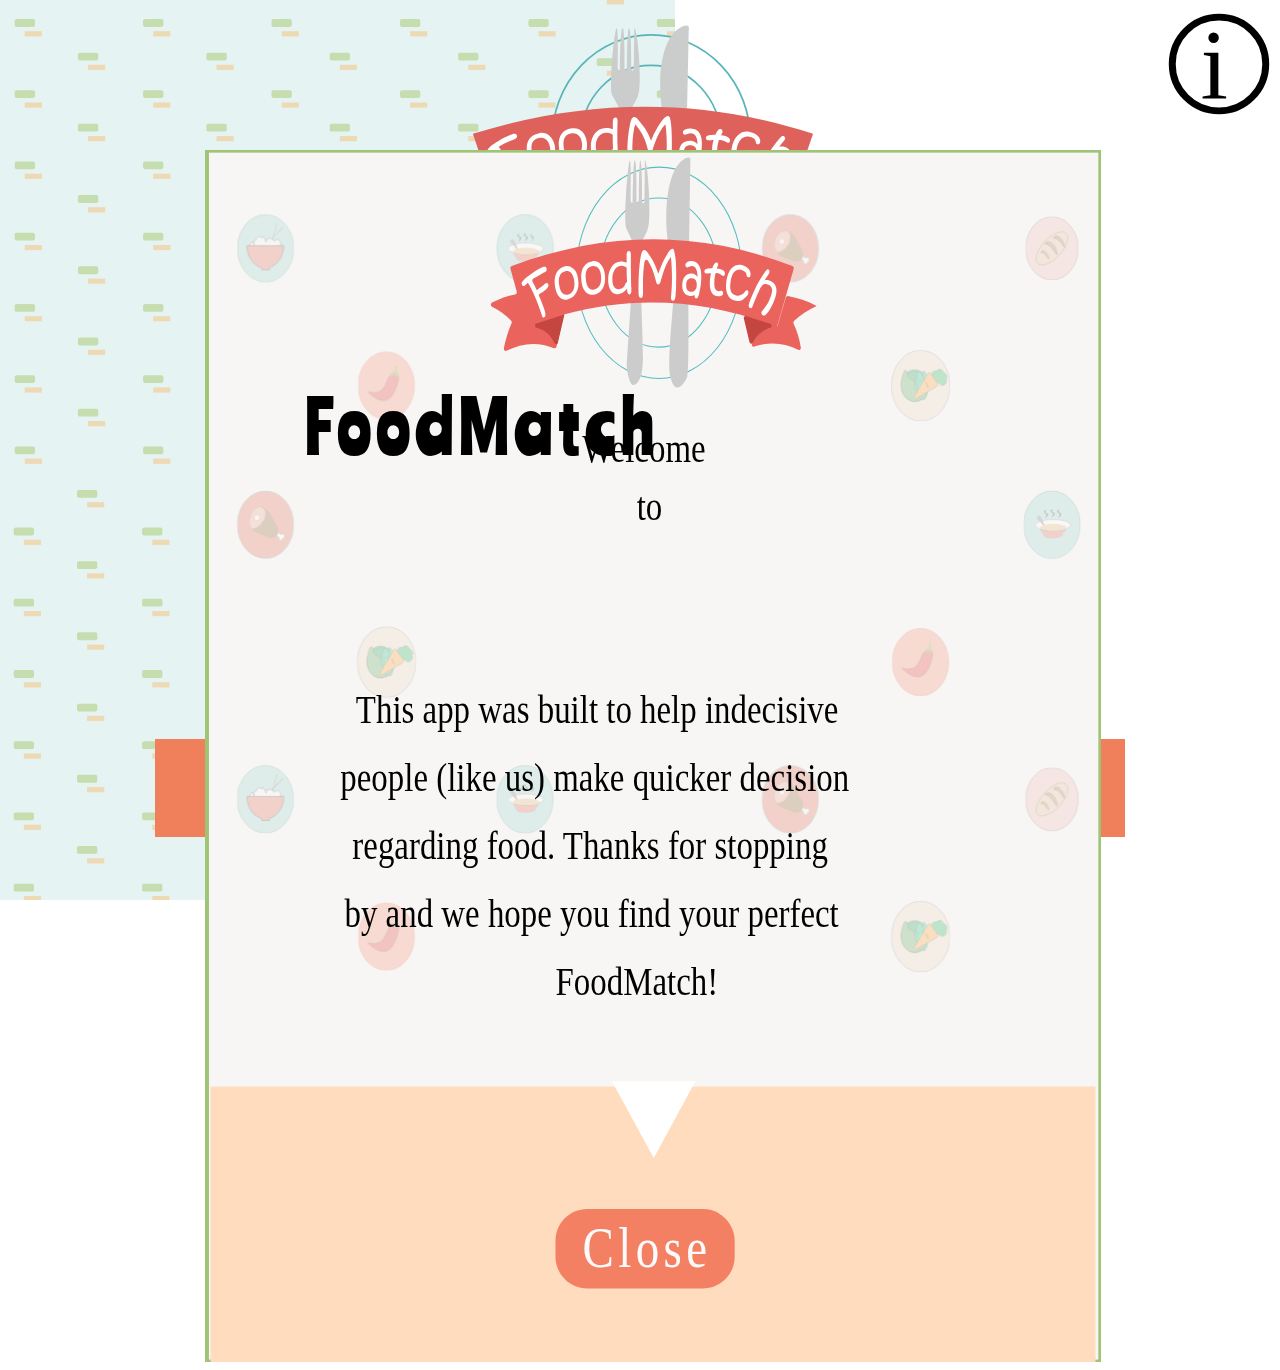
==== commit 51eb7694: "new buttons" ====
--- a/index.html
+++ b/index.html
@@ -9,808 +9,3228 @@
 
 <body>
 
-    
-        <div id="popUp">
-
-    <?xml version="1.0" encoding="utf-8"?>
-<!-- Generator: Adobe Illustrator 22.1.0, SVG Export Plug-In . SVG Version: 6.00 Build 0)  -->
-<svg version="1.1" xmlns="http://www.w3.org/2000/svg" xmlns:xlink="http://www.w3.org/1999/xlink" x="0px" y="0px"
-	 viewBox="0 0 340 460" style="enable-background:new 0 0 340 460;" xml:space="preserve">
-<style type="text/css">
-	.st0{fill:#F7F6F5;stroke:#9FC475;stroke-width:2;stroke-miterlimit:10;}
-	.st1{opacity:0.45;}
-	.st2{opacity:0.52;}
-	.st3{clip-path:url(#SVGID_2_);fill:#8ACFC3;}
-	.st4{clip-path:url(#SVGID_2_);fill:none;stroke:#3D8A7E;stroke-width:0.2499;stroke-miterlimit:10;}
-	.st5{clip-path:url(#SVGID_2_);fill:#5E4A31;}
-	.st6{clip-path:url(#SVGID_2_);fill:#F5F5F5;}
-	.st7{clip-path:url(#SVGID_2_);fill:none;stroke:#000000;stroke-width:0.1877;stroke-miterlimit:10;}
-	.st8{clip-path:url(#SVGID_2_);fill:#E25844;}
-	.st9{clip-path:url(#SVGID_2_);fill:none;stroke:#050300;stroke-width:0.2499;stroke-miterlimit:10;}
-	.st10{clip-path:url(#SVGID_4_);fill:#F47F5A;}
-	.st11{clip-path:url(#SVGID_4_);fill:none;stroke:#E25844;stroke-width:0.2499;stroke-miterlimit:10;}
-	.st12{clip-path:url(#SVGID_4_);fill:#DE1C13;}
-	.st13{clip-path:url(#SVGID_4_);fill:none;stroke:#000000;stroke-width:0.125;stroke-miterlimit:10;}
-	.st14{clip-path:url(#SVGID_4_);fill:#73950A;}
-	.st15{clip-path:url(#SVGID_6_);fill:#8ACFC3;}
-	.st16{clip-path:url(#SVGID_6_);fill:none;stroke:#337F71;stroke-width:0.2499;stroke-miterlimit:10;}
-	.st17{clip-path:url(#SVGID_6_);fill:#E25844;}
-	.st18{clip-path:url(#SVGID_6_);fill:none;stroke:#000000;stroke-width:6.271163e-02;stroke-miterlimit:10;}
-	.st19{clip-path:url(#SVGID_6_);fill:#FFFFFF;}
-	.st20{clip-path:url(#SVGID_6_);fill:none;stroke:#000000;stroke-width:0.125;stroke-miterlimit:10;}
-	.st21{clip-path:url(#SVGID_6_);fill:#72716F;}
-	.st22{clip-path:url(#SVGID_6_);fill:#E1AC63;}
-	.st23{clip-path:url(#SVGID_6_);}
-	.st24{clip-path:url(#SVGID_8_);fill:#F47F5A;}
-	.st25{clip-path:url(#SVGID_8_);fill:none;stroke:#E25844;stroke-width:0.2499;stroke-miterlimit:10;}
-	.st26{clip-path:url(#SVGID_8_);fill:#DE1C13;}
-	.st27{clip-path:url(#SVGID_8_);fill:none;stroke:#000000;stroke-width:0.125;stroke-miterlimit:10;}
-	.st28{clip-path:url(#SVGID_8_);fill:#73950A;}
-	.st29{clip-path:url(#SVGID_10_);fill:#8ACFC3;}
-	.st30{clip-path:url(#SVGID_10_);fill:none;stroke:#337F71;stroke-width:0.2499;stroke-miterlimit:10;}
-	.st31{clip-path:url(#SVGID_10_);fill:#E25844;}
-	.st32{clip-path:url(#SVGID_10_);fill:none;stroke:#000000;stroke-width:6.271163e-02;stroke-miterlimit:10;}
-	.st33{clip-path:url(#SVGID_10_);fill:#FFFFFF;}
-	.st34{clip-path:url(#SVGID_10_);fill:none;stroke:#000000;stroke-width:0.125;stroke-miterlimit:10;}
-	.st35{clip-path:url(#SVGID_10_);fill:#72716F;}
-	.st36{clip-path:url(#SVGID_10_);fill:#E1AC63;}
-	.st37{clip-path:url(#SVGID_10_);}
-	.st38{clip-path:url(#SVGID_12_);fill:#8ACFC3;}
-	.st39{clip-path:url(#SVGID_12_);fill:none;stroke:#3D8A7E;stroke-width:0.2499;stroke-miterlimit:10;}
-	.st40{clip-path:url(#SVGID_12_);fill:#5E4A31;}
-	.st41{clip-path:url(#SVGID_12_);fill:#F5F5F5;}
-	.st42{clip-path:url(#SVGID_12_);fill:none;stroke:#000000;stroke-width:0.1877;stroke-miterlimit:10;}
-	.st43{clip-path:url(#SVGID_12_);fill:#E25844;}
-	.st44{clip-path:url(#SVGID_12_);fill:none;stroke:#050300;stroke-width:0.2499;stroke-miterlimit:10;}
-	.st45{clip-path:url(#SVGID_14_);fill:#F47F5A;}
-	.st46{clip-path:url(#SVGID_14_);fill:none;stroke:#E25844;stroke-width:0.2499;stroke-miterlimit:10;}
-	.st47{clip-path:url(#SVGID_14_);fill:#DE1C13;}
-	.st48{clip-path:url(#SVGID_14_);fill:none;stroke:#000000;stroke-width:0.125;stroke-miterlimit:10;}
-	.st49{clip-path:url(#SVGID_14_);fill:#73950A;}
-	.st50{clip-path:url(#SVGID_16_);fill:#8ACFC3;}
-	.st51{clip-path:url(#SVGID_16_);fill:none;stroke:#337F71;stroke-width:0.2499;stroke-miterlimit:10;}
-	.st52{clip-path:url(#SVGID_16_);fill:#E25844;}
-	.st53{clip-path:url(#SVGID_16_);fill:none;stroke:#000000;stroke-width:6.271163e-02;stroke-miterlimit:10;}
-	.st54{clip-path:url(#SVGID_16_);fill:#FFFFFF;}
-	.st55{clip-path:url(#SVGID_16_);fill:none;stroke:#000000;stroke-width:0.125;stroke-miterlimit:10;}
-	.st56{clip-path:url(#SVGID_16_);fill:#72716F;}
-	.st57{clip-path:url(#SVGID_16_);fill:#E1AC63;}
-	.st58{clip-path:url(#SVGID_16_);}
-	.st59{clip-path:url(#SVGID_18_);fill:#E25844;}
-	.st60{clip-path:url(#SVGID_18_);fill:none;stroke:#3D8A7E;stroke-width:0.2499;stroke-miterlimit:10;}
-	.st61{clip-path:url(#SVGID_18_);fill:#FFFFFF;}
-	.st62{clip-path:url(#SVGID_18_);fill:#835213;}
-	.st63{clip-path:url(#SVGID_18_);fill:none;stroke:#000000;stroke-width:6.271163e-02;stroke-miterlimit:10;}
-	.st64{clip-path:url(#SVGID_18_);fill:#EB937F;}
-	.st65{clip-path:url(#SVGID_18_);fill:none;stroke:#E25844;stroke-width:6.271163e-02;stroke-miterlimit:10;}
-	.st66{clip-path:url(#SVGID_20_);fill:#EEAEA7;}
-	.st67{clip-path:url(#SVGID_20_);fill:none;stroke:#000000;stroke-width:0.1358;stroke-miterlimit:10;}
-	.st68{clip-path:url(#SVGID_20_);fill:#E3B183;}
-	.st69{clip-path:url(#SVGID_20_);fill:none;stroke:#231916;stroke-width:0.1551;stroke-miterlimit:10;}
-	.st70{clip-path:url(#SVGID_20_);fill:#A97546;}
-	.st71{clip-path:url(#SVGID_20_);fill:none;stroke:#231916;stroke-width:0.2188;stroke-miterlimit:10;}
-	.st72{clip-path:url(#SVGID_20_);fill:#AA7551;}
-	.st73{clip-path:url(#SVGID_22_);fill:#EDD4BB;}
-	.st74{clip-path:url(#SVGID_22_);fill:none;stroke:#231916;stroke-width:0.1514;stroke-miterlimit:10;}
-	.st75{clip-path:url(#SVGID_22_);fill:#00B451;}
-	.st76{clip-path:url(#SVGID_22_);fill:none;stroke:#231916;stroke-width:0.1622;stroke-miterlimit:10;}
-	.st77{clip-path:url(#SVGID_22_);fill:#00953B;}
-	.st78{clip-path:url(#SVGID_22_);fill:#00BC70;}
-	.st79{clip-path:url(#SVGID_22_);fill:#00CE7C;}
-	.st80{clip-path:url(#SVGID_22_);fill:#00AE42;}
-	.st81{clip-path:url(#SVGID_22_);fill:#45A041;}
-	.st82{clip-path:url(#SVGID_22_);fill:#FF9015;}
-	.st83{clip-path:url(#SVGID_24_);fill:#E25844;}
-	.st84{clip-path:url(#SVGID_24_);fill:none;stroke:#3D8A7E;stroke-width:0.2499;stroke-miterlimit:10;}
-	.st85{clip-path:url(#SVGID_24_);fill:#FFFFFF;}
-	.st86{clip-path:url(#SVGID_24_);fill:#835213;}
-	.st87{clip-path:url(#SVGID_24_);fill:none;stroke:#000000;stroke-width:6.271163e-02;stroke-miterlimit:10;}
-	.st88{clip-path:url(#SVGID_24_);fill:#EB937F;}
-	.st89{clip-path:url(#SVGID_24_);fill:none;stroke:#E25844;stroke-width:6.271163e-02;stroke-miterlimit:10;}
-	.st90{clip-path:url(#SVGID_26_);fill:#EDD4BB;}
-	.st91{clip-path:url(#SVGID_26_);fill:none;stroke:#231916;stroke-width:0.1514;stroke-miterlimit:10;}
-	.st92{clip-path:url(#SVGID_26_);fill:#00B451;}
-	.st93{clip-path:url(#SVGID_26_);fill:none;stroke:#231916;stroke-width:0.1622;stroke-miterlimit:10;}
-	.st94{clip-path:url(#SVGID_26_);fill:#00953B;}
-	.st95{clip-path:url(#SVGID_26_);fill:#00BC70;}
-	.st96{clip-path:url(#SVGID_26_);fill:#00CE7C;}
-	.st97{clip-path:url(#SVGID_26_);fill:#00AE42;}
-	.st98{clip-path:url(#SVGID_26_);fill:#45A041;}
-	.st99{clip-path:url(#SVGID_26_);fill:#FF9015;}
-	.st100{clip-path:url(#SVGID_28_);fill:#E25844;}
-	.st101{clip-path:url(#SVGID_28_);fill:none;stroke:#3D8A7E;stroke-width:0.2499;stroke-miterlimit:10;}
-	.st102{clip-path:url(#SVGID_28_);fill:#FFFFFF;}
-	.st103{clip-path:url(#SVGID_28_);fill:#835213;}
-	.st104{clip-path:url(#SVGID_28_);fill:none;stroke:#000000;stroke-width:6.271163e-02;stroke-miterlimit:10;}
-	.st105{clip-path:url(#SVGID_28_);fill:#EB937F;}
-	.st106{clip-path:url(#SVGID_28_);fill:none;stroke:#E25844;stroke-width:6.271163e-02;stroke-miterlimit:10;}
-	.st107{clip-path:url(#SVGID_30_);fill:#EEAEA7;}
-	.st108{clip-path:url(#SVGID_30_);fill:none;stroke:#000000;stroke-width:0.1358;stroke-miterlimit:10;}
-	.st109{clip-path:url(#SVGID_30_);fill:#E3B183;}
-	.st110{clip-path:url(#SVGID_30_);fill:none;stroke:#231916;stroke-width:0.1551;stroke-miterlimit:10;}
-	.st111{clip-path:url(#SVGID_30_);fill:#A97546;}
-	.st112{clip-path:url(#SVGID_30_);fill:none;stroke:#231916;stroke-width:0.2188;stroke-miterlimit:10;}
-	.st113{clip-path:url(#SVGID_30_);fill:#AA7551;}
-	.st114{clip-path:url(#SVGID_32_);fill:#EDD4BB;}
-	.st115{clip-path:url(#SVGID_32_);fill:none;stroke:#231916;stroke-width:0.1514;stroke-miterlimit:10;}
-	.st116{clip-path:url(#SVGID_32_);fill:#00B451;}
-	.st117{clip-path:url(#SVGID_32_);fill:none;stroke:#231916;stroke-width:0.1622;stroke-miterlimit:10;}
-	.st118{clip-path:url(#SVGID_32_);fill:#00953B;}
-	.st119{clip-path:url(#SVGID_32_);fill:#00BC70;}
-	.st120{clip-path:url(#SVGID_32_);fill:#00CE7C;}
-	.st121{clip-path:url(#SVGID_32_);fill:#00AE42;}
-	.st122{clip-path:url(#SVGID_32_);fill:#45A041;}
-	.st123{clip-path:url(#SVGID_32_);fill:#FF9015;}
-	.st124{fill:none;stroke:#56BEC0;stroke-width:0.44;stroke-miterlimit:10;}
-	.st125{fill:#CCCCCC;}
-	.st126{fill:#EA645D;}
-	.st127{fill:#C54541;}
-	.st128{fill:#FFFFFF;}
-	.st129{fill:none;}
-	.st130{font-family:'Mali-Regular';}
-	.st131{font-size:15.0316px;}
-	.st132{font-size:21.4738px;}
-	.st133{font-family:'Ranchers-Regular';}
-	.st134{font-size:40.8001px;}
-	.st135{letter-spacing:2.4;}
-	.st136{font-size:14px;}
-	.st137{fill:#FEDCBD;}
-	.st138{font-family:'Mali-Bold';}
-	.st139{font-size:21.0445px;}
-</style>
-<g id="Layer_1">
-	<rect class="st0" width="340" height="460"/>
-	<g class="st1">
-		<g class="st2">
-			<g>
-				<defs>
-					<rect id="SVGID_1_" x="11.7" y="24.3" width="21.6" height="25.9"/>
-				</defs>
-				<clipPath id="SVGID_2_">
-					<use xlink:href="#SVGID_1_"  style="overflow:visible;"/>
-				</clipPath>
-				<path class="st3" d="M33.1,37.3c0,7.1-4.8,12.8-10.7,12.8s-10.7-5.7-10.7-12.8c0-7.1,4.8-12.8,10.7-12.8S33.1,30.2,33.1,37.3"/>
-				<ellipse class="st4" cx="22.5" cy="37.3" rx="10.7" ry="12.8"/>
-				<path class="st5" d="M23.7,34.9L23.7,34.9c0-0.1,0-0.1,0-0.2l5.2-5.4c0,0,0.1,0,0.2,0c0,0.1,0,0.1,0,0.2L23.8,35
-					C23.8,35,23.7,35,23.7,34.9"/>
-				<path class="st5" d="M24.7,35.8L24.7,35.8c-0.1,0-0.1-0.1-0.1-0.2l2.1-7.8c0-0.1,0.1-0.1,0.1-0.1c0.1,0,0.1,0.1,0.1,0.2
-					l-2.1,7.8C24.8,35.8,24.8,35.8,24.7,35.8"/>
-				<path class="st6" d="M28.4,35.7c0-0.2-0.1-0.4-0.2-0.4c0,0,0,0,0,0c0-0.2-0.1-0.4-0.3-0.5c0-0.1,0-0.2,0-0.2
-					c0-0.4-0.2-0.7-0.5-0.7c-0.1,0-0.3,0.1-0.3,0.2c-0.1-0.1-0.2-0.2-0.3-0.2c-0.1,0-0.2,0.1-0.3,0.2c-0.2,0-0.4,0.1-0.5,0.3
-					c-0.1,0.1-0.2,0.2-0.3,0.2c0-0.4-0.2-0.7-0.4-0.7c-0.1,0-0.2,0.1-0.3,0.2c-0.1-0.4-0.3-0.7-0.5-0.7c-0.1,0-0.2,0.1-0.3,0.2
-					c-0.1-0.1-0.2-0.2-0.3-0.2c-0.2,0-0.4,0.3-0.4,0.6c-0.1-0.1-0.2-0.2-0.3-0.2c-0.3,0-0.5,0.4-0.5,0.9c0,0.1,0,0.1,0,0.2
-					c-0.1,0-0.1-0.1-0.2-0.1c0-0.1,0-0.1,0-0.2c0-0.3-0.1-0.7-0.2-0.8c-0.1,0-0.1,0-0.2,0c0-0.3-0.1-0.5-0.3-0.6c0,0-0.1,0-0.1,0
-					c0-0.2-0.1-0.4-0.2-0.5c-0.2-0.1-0.3,0.1-0.4,0.5c0,0,0,0.1,0,0.1c0-0.1-0.1-0.1-0.1-0.2c-0.1,0-0.2,0-0.3,0.1
-					c-0.1-0.1-0.2-0.1-0.3-0.1c-0.1-0.2-0.2-0.3-0.4-0.3c-0.2,0-0.4,0.2-0.5,0.5c-0.2,0.1-0.5,0.5-0.7,1c-0.1-0.1-0.1-0.1-0.2-0.1
-					c-0.3,0-0.6,0.4-0.6,0.9c0,0.3,0.1,0.6,0.3,0.8c-0.1,0-0.2,0-0.3,0c0-0.1,0-0.2,0-0.4c0-0.5-0.2-0.9-0.5-0.9
-					c-0.2,0-0.4,0.3-0.4,0.8c-0.3,0-0.7,0.4-0.7,1.1h11.6c0-0.2,0-0.3-0.1-0.5C28.2,36.2,28.4,36,28.4,35.7"/>
-				<path class="st7" d="M28.4,35.7c0-0.2-0.1-0.4-0.2-0.4c0,0,0,0,0,0c0-0.2-0.1-0.4-0.3-0.5c0-0.1,0-0.2,0-0.2
-					c0-0.4-0.2-0.7-0.5-0.7c-0.1,0-0.3,0.1-0.3,0.2c-0.1-0.1-0.2-0.2-0.3-0.2c-0.1,0-0.2,0.1-0.3,0.2c-0.2,0-0.4,0.1-0.5,0.3
-					c-0.1,0.1-0.2,0.2-0.3,0.2c0-0.4-0.2-0.7-0.4-0.7c-0.1,0-0.2,0.1-0.3,0.2c-0.1-0.4-0.3-0.7-0.5-0.7c-0.1,0-0.2,0.1-0.3,0.2
-					c-0.1-0.1-0.2-0.2-0.3-0.2c-0.2,0-0.4,0.3-0.4,0.6c-0.1-0.1-0.2-0.2-0.3-0.2c-0.3,0-0.5,0.4-0.5,0.9c0,0.1,0,0.1,0,0.2
-					c-0.1,0-0.1-0.1-0.2-0.1c0-0.1,0-0.1,0-0.2c0-0.3-0.1-0.7-0.2-0.8c-0.1,0-0.1,0-0.2,0c0-0.3-0.1-0.5-0.3-0.6c0,0-0.1,0-0.1,0
-					c0-0.2-0.1-0.4-0.2-0.5c-0.2-0.1-0.3,0.1-0.4,0.5c0,0,0,0.1,0,0.1c0-0.1-0.1-0.1-0.1-0.2c-0.1,0-0.2,0-0.3,0.1
-					c-0.1-0.1-0.2-0.1-0.3-0.1c-0.1-0.2-0.2-0.3-0.4-0.3c-0.2,0-0.4,0.2-0.5,0.5c-0.2,0.1-0.5,0.5-0.7,1c-0.1-0.1-0.1-0.1-0.2-0.1
-					c-0.3,0-0.6,0.4-0.6,0.9c0,0.3,0.1,0.6,0.3,0.8c-0.1,0-0.2,0-0.3,0c0-0.1,0-0.2,0-0.4c0-0.5-0.2-0.9-0.5-0.9
-					c-0.2,0-0.4,0.3-0.4,0.8c-0.3,0-0.7,0.4-0.7,1.1h11.6c0-0.2,0-0.3-0.1-0.5C28.2,36.2,28.4,36,28.4,35.7z"/>
-				<path class="st8" d="M29.4,36.3h-14c0,4.1,2.4,7.5,5.6,8.3v0.8h3v-0.8h0C27,43.6,29.4,40.3,29.4,36.3"/>
-				<path class="st9" d="M29.4,36.3h-14c0,4.1,2.4,7.5,5.6,8.3v0.8h3v-0.8h0C27,43.6,29.4,40.3,29.4,36.3z"/>
-			</g>
-		</g>
-		<g class="st2">
-			<g>
-				<defs>
-					<rect id="SVGID_3_" x="57.7" y="76.5" width="21.6" height="25.9"/>
-				</defs>
-				<clipPath id="SVGID_4_">
-					<use xlink:href="#SVGID_3_"  style="overflow:visible;"/>
-				</clipPath>
-				<path class="st10" d="M79.1,89.4c0,7.1-4.8,12.8-10.7,12.8c-5.9,0-10.7-5.7-10.7-12.8c0-7.1,4.8-12.8,10.7-12.8
-					C74.3,76.6,79.1,82.3,79.1,89.4"/>
-				<path class="st11" d="M79.1,89.4c0,7.1-4.8,12.8-10.7,12.8c-5.9,0-10.7-5.7-10.7-12.8c0-7.1,4.8-12.8,10.7-12.8
-					C74.3,76.6,79.1,82.3,79.1,89.4z"/>
-				<path class="st12" d="M61.3,91.7c8.3,8.1,10.9-0.4,11.9-5.7l-0.9-1.5C67,84.4,70.2,93.8,61.3,91.7"/>
-				<path class="st13" d="M61.3,91.7c8.3,8.1,10.9-0.4,11.9-5.7l-0.9-1.5C67,84.4,70.2,93.8,61.3,91.7z"/>
-				<path class="st14" d="M72.2,84.4c0.1-0.6,0.2-1.3,0.2-2.1c0-0.3-0.1-0.5-0.3-0.6l0,0c-0.2,0-0.4,0.1-0.4,0.4
-					c0.2,1-0.2,2.2-0.2,2.2c-0.9-0.2-1.7,0.9-2,1.6c0.6-0.1,0.9-0.8,1.4-0.8c-0.3,0.4-0.2,0.6,0,0.9c1-1.6,1.1-0.9,1,0.2
-					c0.4-0.4,0.5-0.5,0.6-0.9c0.4,0.2,0.3,0.9,0.5,1.3C73.4,85.8,73.2,85,72.2,84.4"/>
-			</g>
-		</g>
-		<g class="st2">
-			<g>
-				<defs>
-					<rect id="SVGID_5_" x="110.3" y="24.3" width="21.6" height="25.9"/>
-				</defs>
-				<clipPath id="SVGID_6_">
-					<use xlink:href="#SVGID_5_"  style="overflow:visible;"/>
-				</clipPath>
-				<path class="st15" d="M131.8,37.3c0,7.1-4.8,12.8-10.7,12.8c-5.9,0-10.7-5.7-10.7-12.8c0-7.1,4.8-12.8,10.7-12.8
-					C127,24.5,131.8,30.2,131.8,37.3"/>
-				<ellipse class="st16" cx="121.1" cy="37.3" rx="10.7" ry="12.8"/>
-				<path class="st17" d="M126,39c-1,0.4-2.8,0.6-4.5,0.6l0,0l0,0c-1.7,0-3.5-0.3-4.5-0.6c-0.6-0.5,0,0.8,0.3,1.1
-					c0.4,0.4,0.7,0.9,0.7,1.3c0.7,0.7,2.1,0.9,3.5,0.9c1.4,0,2.9-0.2,3.5-0.9c0-0.5,0.3-0.9,0.7-1.3C126,39.8,126.6,38.6,126,39"/>
-				<path class="st18" d="M126,39c-1,0.4-2.8,0.6-4.5,0.6l0,0l0,0c-1.7,0-3.5-0.3-4.5-0.6c-0.6-0.5,0,0.8,0.3,1.1
-					c0.4,0.4,0.7,0.9,0.7,1.3c0.7,0.7,2.1,0.9,3.5,0.9c1.4,0,2.9-0.2,3.5-0.9c0-0.5,0.3-0.9,0.7-1.3C126,39.8,126.6,38.6,126,39z"/>
-				<path class="st19" d="M128.1,37.4c0,1.2-3,2.1-6.7,2.1c-3.7,0-6.7-0.9-6.7-2.1c0-1.2,3-2.1,6.7-2.1
-					C125.1,35.3,128.1,36.3,128.1,37.4"/>
-				<path class="st20" d="M128.1,37.4c0,1.2-3,2.1-6.7,2.1c-3.7,0-6.7-0.9-6.7-2.1c0-1.2,3-2.1,6.7-2.1
-					C125.1,35.3,128.1,36.3,128.1,37.4z"/>
-				<path class="st21" d="M118.8,39.1c-0.3-0.6-0.7-1.1-1.1-1.6c-0.5-1.1-2.4-2.4-2.2-3C116.7,32.4,117.9,36.8,118.8,39.1"/>
-				<path class="st18" d="M118.8,39.1c-0.3-0.6-0.7-1.1-1.1-1.6c-0.5-1.1-2.4-2.4-2.2-3C116.7,32.4,117.9,36.8,118.8,39.1z"/>
-				<path class="st22" d="M126.7,38.7c0-0.9-2.3-1.6-5.1-1.6c-2.8,0-5.1,0.7-5.1,1.6c1.3,0.6,2.9,0.9,4.9,0.9
-					C123.5,39.6,125.3,39.3,126.7,38.7"/>
-				<path class="st23" d="M118.9,31.8c-0.1,0.2-0.2,0.3-0.3,0.5c0,0.1-0.1,0.2-0.1,0.2c0,0.1,0,0.1,0.1,0.1c0.1,0.1,0.3,0.2,0.4,0.2
-					c0.2,0.1,0.3,0.2,0.5,0.3l0,0l0,0c0.1,0.1,0.1,0.2,0.1,0.3c0,0.1,0,0.2-0.1,0.3c-0.1,0.2-0.2,0.3-0.3,0.4
-					c-0.1,0.1-0.2,0.2-0.3,0.3c-0.1,0.1-0.1,0.1-0.2,0.2c0,0.1-0.1,0.1-0.1,0.1l0,0.1c-0.1,0-0.1-0.1,0-0.2c0,0,0-0.1,0-0.1
-					c0-0.1,0.1-0.1,0.1-0.2l0.2-0.4c0.1-0.1,0.1-0.3,0.2-0.4c0-0.1,0-0.2,0-0.2l0,0c-0.1-0.1-0.3-0.2-0.4-0.3
-					c-0.2-0.1-0.3-0.2-0.5-0.4c-0.1-0.1-0.1-0.3-0.1-0.4c0-0.1,0.1-0.2,0.2-0.3C118.5,32,118.7,31.8,118.9,31.8L118.9,31.8z"/>
-				<path class="st23" d="M121.4,31.6c-0.1,0.2-0.2,0.3-0.3,0.5c0,0.1-0.1,0.2-0.1,0.2c0,0.1,0,0.1,0.1,0.1c0.1,0.1,0.3,0.2,0.4,0.2
-					c0.2,0.1,0.3,0.2,0.5,0.3l0,0l0,0c0.1,0.1,0.1,0.2,0.1,0.3c0,0.1,0,0.2-0.1,0.3c-0.1,0.2-0.2,0.3-0.3,0.4
-					c-0.1,0.1-0.2,0.2-0.3,0.3c-0.1,0.1-0.1,0.1-0.2,0.2c0,0.1-0.1,0.1-0.1,0.1l0,0.1c-0.1,0-0.1-0.1,0-0.2c0,0,0-0.1,0-0.1
-					c0-0.1,0.1-0.1,0.1-0.2l0.2-0.4c0.1-0.1,0.1-0.3,0.2-0.4c0-0.1,0-0.2,0-0.2l0,0c-0.1-0.1-0.3-0.2-0.4-0.3
-					c-0.2-0.1-0.3-0.2-0.5-0.4c-0.1-0.1-0.1-0.3-0.1-0.4c0-0.1,0.1-0.2,0.2-0.3C121,31.7,121.2,31.6,121.4,31.6L121.4,31.6z"/>
-				<path class="st23" d="M123.8,31.7c-0.1,0.2-0.2,0.3-0.3,0.5c0,0.1-0.1,0.2-0.1,0.2c0,0.1,0,0.1,0.1,0.1c0.1,0.1,0.3,0.2,0.4,0.2
-					c0.2,0.1,0.3,0.2,0.5,0.3l0,0l0,0c0.1,0.1,0.1,0.2,0.1,0.3c0,0.1,0,0.2-0.1,0.3c-0.1,0.2-0.2,0.3-0.3,0.4
-					c-0.1,0.1-0.2,0.2-0.3,0.3c-0.1,0.1-0.1,0.1-0.2,0.2c0,0.1-0.1,0.1-0.1,0.1l0,0.1c-0.1,0-0.1-0.1,0-0.2c0,0,0-0.1,0-0.1
-					c0-0.1,0.1-0.1,0.1-0.2L124,34c0.1-0.1,0.1-0.3,0.2-0.4c0-0.1,0-0.2,0-0.2l0,0c-0.1-0.1-0.3-0.2-0.4-0.3
-					c-0.2-0.1-0.3-0.2-0.5-0.4c-0.1-0.1-0.1-0.3-0.1-0.4c0-0.1,0.1-0.2,0.2-0.3C123.5,31.9,123.7,31.7,123.8,31.7L123.8,31.7z"/>
-			</g>
-		</g>
-		<g class="st2">
-			<g>
-				<defs>
-					<rect id="SVGID_7_" x="260.7" y="181.3" width="21.6" height="25.9"/>
-				</defs>
-				<clipPath id="SVGID_8_">
-					<use xlink:href="#SVGID_7_"  style="overflow:visible;"/>
-				</clipPath>
-				<path class="st24" d="M282.1,194.3c0,7.1-4.8,12.8-10.7,12.8c-5.9,0-10.7-5.7-10.7-12.8c0-7.1,4.8-12.8,10.7-12.8
-					C277.3,181.5,282.1,187.2,282.1,194.3"/>
-				<path class="st25" d="M282.1,194.3c0,7.1-4.8,12.8-10.7,12.8c-5.9,0-10.7-5.7-10.7-12.8c0-7.1,4.8-12.8,10.7-12.8
-					C277.3,181.5,282.1,187.2,282.1,194.3z"/>
-				<path class="st26" d="M264.3,196.6c8.3,8.1,10.9-0.4,11.9-5.7l-0.9-1.5C270,189.3,273.2,198.7,264.3,196.6"/>
-				<path class="st27" d="M264.3,196.6c8.3,8.1,10.9-0.4,11.9-5.7l-0.9-1.5C270,189.3,273.2,198.7,264.3,196.6z"/>
-				<path class="st28" d="M275.2,189.3c0.1-0.6,0.2-1.3,0.2-2.1c0-0.3-0.1-0.5-0.3-0.6h0c-0.2,0-0.4,0.1-0.4,0.4
-					c0.2,1-0.2,2.2-0.2,2.2c-0.9-0.2-1.7,0.9-2,1.6c0.6-0.1,0.9-0.8,1.4-0.8c-0.3,0.4-0.2,0.6,0,0.9c1-1.6,1.1-0.9,1,0.2
-					c0.4-0.4,0.5-0.5,0.6-0.9c0.4,0.2,0.3,0.9,0.5,1.3C276.4,190.7,276.2,189.9,275.2,189.3"/>
-			</g>
-		</g>
-		<g class="st2">
-			<g>
-				<defs>
-					<rect id="SVGID_9_" x="310.7" y="129.2" width="21.6" height="25.9"/>
-				</defs>
-				<clipPath id="SVGID_10_">
-					<use xlink:href="#SVGID_9_"  style="overflow:visible;"/>
-				</clipPath>
-				<path class="st29" d="M332.1,142.2c0,7.1-4.8,12.8-10.7,12.8c-5.9,0-10.7-5.7-10.7-12.8c0-7.1,4.8-12.8,10.7-12.8
-					C327.3,129.4,332.1,135.1,332.1,142.2"/>
-				<path class="st30" d="M332.1,142.2c0,7.1-4.8,12.8-10.7,12.8c-5.9,0-10.7-5.7-10.7-12.8c0-7.1,4.8-12.8,10.7-12.8
-					C327.3,129.4,332.1,135.1,332.1,142.2z"/>
-				<path class="st31" d="M326.3,143.9c-1,0.4-2.8,0.6-4.5,0.6l0,0l0,0c-1.7,0-3.5-0.3-4.5-0.6c-0.6-0.5,0,0.8,0.3,1.1
-					c0.4,0.4,0.7,0.9,0.7,1.3c0.7,0.7,2.1,0.9,3.5,0.9c1.4,0,2.9-0.3,3.5-0.9c0-0.5,0.3-0.9,0.7-1.3
-					C326.3,144.7,327,143.4,326.3,143.9"/>
-				<path class="st32" d="M326.3,143.9c-1,0.4-2.8,0.6-4.5,0.6l0,0l0,0c-1.7,0-3.5-0.3-4.5-0.6c-0.6-0.5,0,0.8,0.3,1.1
-					c0.4,0.4,0.7,0.9,0.7,1.3c0.7,0.7,2.1,0.9,3.5,0.9c1.4,0,2.9-0.3,3.5-0.9c0-0.5,0.3-0.9,0.7-1.3
-					C326.3,144.7,327,143.4,326.3,143.9z"/>
-				<path class="st33" d="M328.4,142.3c0,1.2-3,2.1-6.7,2.1c-3.7,0-6.7-0.9-6.7-2.1c0-1.2,3-2.1,6.7-2.1
-					C325.4,140.2,328.4,141.2,328.4,142.3"/>
-				<ellipse class="st34" cx="321.8" cy="142.3" rx="6.7" ry="2.1"/>
-				<path class="st35" d="M319.1,144c-0.3-0.6-0.7-1.1-1.1-1.6c-0.5-1.1-2.4-2.4-2.2-3C317,137.3,318.2,141.6,319.1,144"/>
-				<path class="st32" d="M319.1,144c-0.3-0.6-0.7-1.1-1.1-1.6c-0.5-1.1-2.4-2.4-2.2-3C317,137.3,318.2,141.6,319.1,144z"/>
-				<path class="st36" d="M327,143.5c0-0.9-2.3-1.6-5.1-1.6s-5.1,0.7-5.1,1.6c1.3,0.6,2.9,0.9,4.9,0.9
-					C323.8,144.4,325.6,144.2,327,143.5"/>
-				<path class="st37" d="M319.2,136.7c-0.1,0.2-0.2,0.3-0.3,0.5c0,0.1-0.1,0.2-0.1,0.2c0,0.1,0,0.1,0.1,0.1
-					c0.1,0.1,0.3,0.2,0.4,0.2c0.2,0.1,0.3,0.2,0.5,0.3l0,0l0,0c0.1,0.1,0.1,0.2,0.1,0.3c0,0.1,0,0.2-0.1,0.3
-					c-0.1,0.2-0.2,0.3-0.3,0.4c-0.1,0.1-0.2,0.2-0.3,0.3c-0.1,0.1-0.1,0.1-0.2,0.2c0,0.1-0.1,0.1-0.1,0.1l0,0.1
-					c-0.1,0-0.1-0.1,0-0.2c0,0,0-0.1,0-0.1c0-0.1,0.1-0.1,0.1-0.2l0.2-0.4c0.1-0.1,0.1-0.3,0.2-0.4c0-0.1,0-0.2,0-0.2l0,0
-					c-0.1-0.1-0.3-0.2-0.4-0.3c-0.2-0.1-0.3-0.2-0.5-0.4c-0.1-0.1-0.1-0.3-0.1-0.4c0-0.1,0.1-0.2,0.2-0.3
-					C318.8,136.9,319,136.7,319.2,136.7L319.2,136.7z"/>
-				<path class="st37" d="M321.7,136.4c-0.1,0.2-0.2,0.3-0.3,0.5c0,0.1-0.1,0.2-0.1,0.2c0,0.1,0,0.1,0.1,0.1
-					c0.1,0.1,0.3,0.2,0.4,0.2c0.2,0.1,0.3,0.2,0.5,0.3l0,0l0,0c0.1,0.1,0.1,0.2,0.1,0.3c0,0.1,0,0.2-0.1,0.3
-					c-0.1,0.2-0.2,0.3-0.3,0.4c-0.1,0.1-0.2,0.2-0.3,0.3c-0.1,0.1-0.1,0.1-0.2,0.2c0,0.1-0.1,0.1-0.1,0.1l0,0.1
-					c-0.1,0-0.1-0.1,0-0.2c0,0,0-0.1,0-0.1c0-0.1,0.1-0.1,0.1-0.2l0.2-0.4c0.1-0.1,0.1-0.3,0.2-0.4c0-0.1,0-0.2,0-0.2l0,0
-					c-0.1-0.1-0.3-0.2-0.4-0.3c-0.1-0.1-0.3-0.2-0.5-0.4c-0.1-0.1-0.1-0.3-0.1-0.4c0-0.1,0.1-0.2,0.2-0.3
-					C321.4,136.6,321.5,136.5,321.7,136.4L321.7,136.4z"/>
-				<path class="st37" d="M324.2,136.6c-0.1,0.2-0.2,0.3-0.3,0.5c0,0.1-0.1,0.2-0.1,0.2c0,0.1,0,0.1,0.1,0.1
-					c0.1,0.1,0.3,0.2,0.4,0.2c0.2,0.1,0.3,0.2,0.5,0.3l0,0l0,0c0.1,0.1,0.1,0.2,0.1,0.3c0,0.1,0,0.2-0.1,0.3
-					c-0.1,0.2-0.2,0.3-0.3,0.4c-0.1,0.1-0.2,0.2-0.3,0.3c-0.1,0.1-0.1,0.1-0.2,0.2c0,0.1-0.1,0.1-0.1,0.1l0,0.1
-					c-0.1,0-0.1-0.1,0-0.2c0,0,0-0.1,0-0.1c0-0.1,0.1-0.1,0.1-0.2l0.2-0.4c0.1-0.1,0.1-0.3,0.2-0.4c0-0.1,0-0.2,0-0.2l0,0
-					c-0.1-0.1-0.3-0.2-0.4-0.3c-0.2-0.1-0.3-0.2-0.5-0.4c-0.1-0.1-0.1-0.3-0.1-0.4c0-0.1,0.1-0.2,0.2-0.3
-					C323.8,136.7,324,136.6,324.2,136.6L324.2,136.6z"/>
-			</g>
-		</g>
-		<g class="st2">
-			<g>
-				<defs>
-					<rect id="SVGID_11_" x="11.7" y="233.4" width="21.6" height="25.9"/>
-				</defs>
-				<clipPath id="SVGID_12_">
-					<use xlink:href="#SVGID_11_"  style="overflow:visible;"/>
-				</clipPath>
-				<path class="st38" d="M33.1,246.4c0,7.1-4.8,12.8-10.7,12.8s-10.7-5.7-10.7-12.8c0-7.1,4.8-12.8,10.7-12.8
-					S33.1,239.3,33.1,246.4"/>
-				<path class="st39" d="M33.1,246.4c0,7.1-4.8,12.8-10.7,12.8s-10.7-5.7-10.7-12.8c0-7.1,4.8-12.8,10.7-12.8
-					S33.1,239.3,33.1,246.4z"/>
-				<path class="st40" d="M23.7,244L23.7,244c0-0.1,0-0.1,0-0.2l5.2-5.4c0,0,0.1,0,0.2,0c0,0.1,0,0.1,0,0.2l-5.2,5.4
-					C23.8,244.1,23.7,244.1,23.7,244"/>
-				<path class="st40" d="M24.7,244.9L24.7,244.9c-0.1,0-0.1-0.1-0.1-0.2l2.1-7.8c0-0.1,0.1-0.1,0.1-0.1c0.1,0,0.1,0.1,0.1,0.2
-					l-2.1,7.8C24.8,244.9,24.8,244.9,24.7,244.9"/>
-				<path class="st41" d="M28.4,244.8c0-0.2-0.1-0.4-0.2-0.4c0,0,0,0,0,0c0-0.2-0.1-0.4-0.3-0.5c0-0.1,0-0.2,0-0.2
-					c0-0.4-0.2-0.7-0.5-0.7c-0.1,0-0.3,0.1-0.3,0.2c-0.1-0.1-0.2-0.2-0.3-0.2c-0.1,0-0.2,0.1-0.3,0.2c-0.2,0-0.4,0.1-0.5,0.3
-					c-0.1,0.1-0.2,0.2-0.3,0.2c0-0.4-0.2-0.7-0.4-0.7c-0.1,0-0.2,0.1-0.3,0.2c-0.1-0.4-0.3-0.7-0.5-0.7c-0.1,0-0.2,0.1-0.3,0.2
-					c-0.1-0.1-0.2-0.2-0.3-0.2c-0.2,0-0.4,0.3-0.4,0.6c-0.1-0.1-0.2-0.2-0.3-0.2c-0.3,0-0.5,0.4-0.5,0.9c0,0.1,0,0.1,0,0.2
-					c-0.1,0-0.1-0.1-0.2-0.1c0-0.1,0-0.1,0-0.2c0-0.3-0.1-0.7-0.2-0.8c-0.1,0-0.1,0-0.2,0c0-0.3-0.1-0.5-0.3-0.6c0,0-0.1,0-0.1,0
-					c0-0.2-0.1-0.4-0.2-0.5c-0.2-0.1-0.3,0.1-0.4,0.5c0,0,0,0.1,0,0.1c0-0.1-0.1-0.1-0.1-0.2c-0.1,0-0.2,0-0.3,0.1
-					c-0.1-0.1-0.2-0.1-0.3-0.1c-0.1-0.2-0.2-0.3-0.4-0.3c-0.2,0-0.4,0.2-0.5,0.5c-0.2,0.1-0.5,0.5-0.7,1c-0.1,0-0.1-0.1-0.2-0.1
-					c-0.3,0-0.6,0.4-0.6,0.9c0,0.3,0.1,0.6,0.3,0.8c-0.1,0-0.2,0-0.3,0c0-0.1,0-0.2,0-0.4c0-0.5-0.2-0.9-0.5-0.9
-					c-0.2,0-0.4,0.3-0.4,0.8c-0.3,0-0.7,0.4-0.7,1.1h11.6c0-0.2,0-0.3-0.1-0.5C28.2,245.2,28.4,245,28.4,244.8"/>
-				<path class="st42" d="M28.4,244.8c0-0.2-0.1-0.4-0.2-0.4c0,0,0,0,0,0c0-0.2-0.1-0.4-0.3-0.5c0-0.1,0-0.2,0-0.2
-					c0-0.4-0.2-0.7-0.5-0.7c-0.1,0-0.3,0.1-0.3,0.2c-0.1-0.1-0.2-0.2-0.3-0.2c-0.1,0-0.2,0.1-0.3,0.2c-0.2,0-0.4,0.1-0.5,0.3
-					c-0.1,0.1-0.2,0.2-0.3,0.2c0-0.4-0.2-0.7-0.4-0.7c-0.1,0-0.2,0.1-0.3,0.2c-0.1-0.4-0.3-0.7-0.5-0.7c-0.1,0-0.2,0.1-0.3,0.2
-					c-0.1-0.1-0.2-0.2-0.3-0.2c-0.2,0-0.4,0.3-0.4,0.6c-0.1-0.1-0.2-0.2-0.3-0.2c-0.3,0-0.5,0.4-0.5,0.9c0,0.1,0,0.1,0,0.2
-					c-0.1,0-0.1-0.1-0.2-0.1c0-0.1,0-0.1,0-0.2c0-0.3-0.1-0.7-0.2-0.8c-0.1,0-0.1,0-0.2,0c0-0.3-0.1-0.5-0.3-0.6c0,0-0.1,0-0.1,0
-					c0-0.2-0.1-0.4-0.2-0.5c-0.2-0.1-0.3,0.1-0.4,0.5c0,0,0,0.1,0,0.1c0-0.1-0.1-0.1-0.1-0.2c-0.1,0-0.2,0-0.3,0.1
-					c-0.1-0.1-0.2-0.1-0.3-0.1c-0.1-0.2-0.2-0.3-0.4-0.3c-0.2,0-0.4,0.2-0.5,0.5c-0.2,0.1-0.5,0.5-0.7,1c-0.1,0-0.1-0.1-0.2-0.1
-					c-0.3,0-0.6,0.4-0.6,0.9c0,0.3,0.1,0.6,0.3,0.8c-0.1,0-0.2,0-0.3,0c0-0.1,0-0.2,0-0.4c0-0.5-0.2-0.9-0.5-0.9
-					c-0.2,0-0.4,0.3-0.4,0.8c-0.3,0-0.7,0.4-0.7,1.1h11.6c0-0.2,0-0.3-0.1-0.5C28.2,245.2,28.4,245,28.4,244.8z"/>
-				<path class="st43" d="M29.4,245.3h-14c0,4.1,2.4,7.5,5.6,8.3v0.8h3v-0.8h0C27,252.7,29.4,249.4,29.4,245.3"/>
-				<path class="st44" d="M29.4,245.3h-14c0,4.1,2.4,7.5,5.6,8.3v0.8h3v-0.8h0C27,252.7,29.4,249.4,29.4,245.3z"/>
-			</g>
-		</g>
-		<g class="st2">
-			<g>
-				<defs>
-					<rect id="SVGID_13_" x="57.7" y="285.5" width="21.6" height="25.9"/>
-				</defs>
-				<clipPath id="SVGID_14_">
-					<use xlink:href="#SVGID_13_"  style="overflow:visible;"/>
-				</clipPath>
-				<path class="st45" d="M79.1,298.5c0,7.1-4.8,12.8-10.7,12.8c-5.9,0-10.7-5.7-10.7-12.8c0-7.1,4.8-12.8,10.7-12.8
-					C74.3,285.7,79.1,291.4,79.1,298.5"/>
-				<path class="st46" d="M79.1,298.5c0,7.1-4.8,12.8-10.7,12.8c-5.9,0-10.7-5.7-10.7-12.8c0-7.1,4.8-12.8,10.7-12.8
-					C74.3,285.7,79.1,291.4,79.1,298.5z"/>
-				<path class="st47" d="M61.3,300.8c8.3,8.1,10.9-0.4,11.9-5.7l-0.9-1.5C67,293.5,70.2,302.9,61.3,300.8"/>
-				<path class="st48" d="M61.3,300.8c8.3,8.1,10.9-0.4,11.9-5.7l-0.9-1.5C67,293.5,70.2,302.9,61.3,300.8z"/>
-				<path class="st49" d="M72.2,293.5c0.1-0.6,0.2-1.3,0.2-2.1c0-0.3-0.1-0.5-0.3-0.6l0,0c-0.2,0-0.4,0.1-0.4,0.4
-					c0.2,1-0.2,2.2-0.2,2.2c-0.9-0.2-1.7,0.9-2,1.6c0.6-0.1,0.9-0.8,1.4-0.8c-0.3,0.4-0.2,0.6,0,0.9c1-1.6,1.1-0.9,1,0.2
-					c0.4-0.4,0.5-0.5,0.6-0.9c0.4,0.2,0.3,0.9,0.5,1.3C73.4,294.8,73.2,294.1,72.2,293.5"/>
-			</g>
-		</g>
-		<g class="st2">
-			<g>
-				<defs>
-					<rect id="SVGID_15_" x="110.3" y="233.4" width="21.6" height="25.9"/>
-				</defs>
-				<clipPath id="SVGID_16_">
-					<use xlink:href="#SVGID_15_"  style="overflow:visible;"/>
-				</clipPath>
-				<path class="st50" d="M131.8,246.4c0,7.1-4.8,12.8-10.7,12.8c-5.9,0-10.7-5.7-10.7-12.8c0-7.1,4.8-12.8,10.7-12.8
-					C127,233.6,131.8,239.3,131.8,246.4"/>
-				<path class="st51" d="M131.8,246.4c0,7.1-4.8,12.8-10.7,12.8c-5.9,0-10.7-5.7-10.7-12.8c0-7.1,4.8-12.8,10.7-12.8
-					C127,233.6,131.8,239.3,131.8,246.4z"/>
-				<path class="st52" d="M126,248.1c-1,0.4-2.8,0.6-4.5,0.6l0,0l0,0c-1.7,0-3.5-0.3-4.5-0.6c-0.6-0.5,0,0.8,0.3,1.1
-					c0.4,0.4,0.7,0.9,0.7,1.3c0.7,0.7,2.1,0.9,3.5,0.9c1.4,0,2.9-0.3,3.5-0.9c0-0.5,0.3-0.9,0.7-1.3
-					C126,248.9,126.6,247.6,126,248.1"/>
-				<path class="st53" d="M126,248.1c-1,0.4-2.8,0.6-4.5,0.6l0,0l0,0c-1.7,0-3.5-0.3-4.5-0.6c-0.6-0.5,0,0.8,0.3,1.1
-					c0.4,0.4,0.7,0.9,0.7,1.3c0.7,0.7,2.1,0.9,3.5,0.9c1.4,0,2.9-0.3,3.5-0.9c0-0.5,0.3-0.9,0.7-1.3
-					C126,248.9,126.6,247.6,126,248.1z"/>
-				<path class="st54" d="M128.1,246.5c0,1.2-3,2.1-6.7,2.1c-3.7,0-6.7-0.9-6.7-2.1c0-1.2,3-2.1,6.7-2.1
-					C125.1,244.4,128.1,245.4,128.1,246.5"/>
-				<ellipse class="st55" cx="121.5" cy="246.5" rx="6.7" ry="2.1"/>
-				<path class="st56" d="M118.8,248.2c-0.3-0.6-0.7-1.1-1.1-1.6c-0.5-1.1-2.4-2.4-2.2-3C116.7,241.5,117.9,245.8,118.8,248.2"/>
-				<path class="st53" d="M118.8,248.2c-0.3-0.6-0.7-1.1-1.1-1.6c-0.5-1.1-2.4-2.4-2.2-3C116.7,241.5,117.9,245.8,118.8,248.2z"/>
-				<path class="st57" d="M126.7,247.7c0-0.9-2.3-1.6-5.1-1.6c-2.8,0-5.1,0.7-5.1,1.6c1.3,0.6,2.9,0.9,4.9,0.9
-					C123.5,248.6,125.3,248.4,126.7,247.7"/>
-				<path class="st58" d="M118.9,240.9c-0.1,0.2-0.2,0.3-0.3,0.5c0,0.1-0.1,0.2-0.1,0.2c0,0.1,0,0.1,0.1,0.1
-					c0.1,0.1,0.3,0.2,0.4,0.2c0.2,0.1,0.3,0.2,0.5,0.3l0,0l0,0c0.1,0.1,0.1,0.2,0.1,0.3c0,0.1,0,0.2-0.1,0.3
-					c-0.1,0.2-0.2,0.3-0.3,0.4c-0.1,0.1-0.2,0.2-0.3,0.3c-0.1,0.1-0.1,0.1-0.2,0.2c0,0.1-0.1,0.1-0.1,0.1l0,0.1
-					c-0.1,0-0.1-0.1,0-0.2c0,0,0-0.1,0-0.1c0-0.1,0.1-0.1,0.1-0.2l0.2-0.4c0.1-0.1,0.1-0.3,0.2-0.4c0-0.1,0-0.2,0-0.2l0,0
-					c-0.1-0.1-0.3-0.2-0.4-0.3c-0.2-0.1-0.3-0.2-0.5-0.4c-0.1-0.1-0.1-0.3-0.1-0.4c0-0.1,0.1-0.2,0.2-0.3
-					C118.5,241,118.7,240.9,118.9,240.9L118.9,240.9z"/>
-				<path class="st58" d="M121.4,240.6c-0.1,0.2-0.2,0.3-0.3,0.5c0,0.1-0.1,0.2-0.1,0.2c0,0.1,0,0.1,0.1,0.1
-					c0.1,0.1,0.3,0.2,0.4,0.2c0.2,0.1,0.3,0.2,0.5,0.3l0,0l0,0c0.1,0.1,0.1,0.2,0.1,0.3c0,0.1,0,0.2-0.1,0.3
-					c-0.1,0.2-0.2,0.3-0.3,0.4c-0.1,0.1-0.2,0.2-0.3,0.3c-0.1,0.1-0.1,0.1-0.2,0.2c0,0.1-0.1,0.1-0.1,0.1l0,0.1
-					c-0.1,0-0.1-0.1,0-0.2c0,0,0-0.1,0-0.1c0-0.1,0.1-0.1,0.1-0.2l0.2-0.4c0.1-0.1,0.1-0.3,0.2-0.4c0-0.1,0-0.2,0-0.2l0,0
-					c-0.1-0.1-0.3-0.2-0.4-0.3c-0.2-0.1-0.3-0.2-0.5-0.4c-0.1-0.1-0.1-0.3-0.1-0.4c0-0.1,0.1-0.2,0.2-0.3
-					C121,240.8,121.2,240.7,121.4,240.6L121.4,240.6z"/>
-				<path class="st58" d="M123.8,240.7c-0.1,0.2-0.2,0.3-0.3,0.5c0,0.1-0.1,0.2-0.1,0.2c0,0.1,0,0.1,0.1,0.1
-					c0.1,0.1,0.3,0.2,0.4,0.2c0.2,0.1,0.3,0.2,0.5,0.3l0,0l0,0c0.1,0.1,0.1,0.2,0.1,0.3c0,0.1,0,0.2-0.1,0.3
-					c-0.1,0.2-0.2,0.3-0.3,0.4c-0.1,0.1-0.2,0.2-0.3,0.3c-0.1,0.1-0.1,0.1-0.2,0.2c0,0.1-0.1,0.1-0.1,0.1l0,0.1
-					c-0.1,0-0.1-0.1,0-0.2c0,0,0-0.1,0-0.1c0-0.1,0.1-0.1,0.1-0.2l0.2-0.4c0.1-0.1,0.1-0.3,0.2-0.4c0-0.1,0-0.2,0-0.2l0,0
-					c-0.1-0.1-0.3-0.2-0.4-0.3c-0.2-0.1-0.3-0.2-0.5-0.4c-0.1-0.1-0.1-0.3-0.1-0.4c0-0.1,0.1-0.2,0.2-0.3
-					C123.5,240.9,123.7,240.8,123.8,240.7L123.8,240.7z"/>
-			</g>
-		</g>
-		<g class="st2">
-			<g>
-				<defs>
-					<rect id="SVGID_17_" x="211.2" y="24.3" width="21.6" height="25.9"/>
-				</defs>
-				<clipPath id="SVGID_18_">
-					<use xlink:href="#SVGID_17_"  style="overflow:visible;"/>
-				</clipPath>
-				<path class="st59" d="M232.6,37.3c0,7.1-4.8,12.8-10.7,12.8c-5.9,0-10.7-5.7-10.7-12.8c0-7.1,4.8-12.8,10.7-12.8
-					C227.8,24.5,232.6,30.2,232.6,37.3"/>
-				<ellipse class="st60" cx="222" cy="37.3" rx="10.7" ry="12.8"/>
-				<path class="st61" d="M228.3,40.8c-0.2,0-0.4,0.1-0.6,0.3l-3-2.6l-0.6,1.1l2.9,2.5c0,0.1,0,0.2,0,0.3c0,0.5,0.3,0.8,0.7,0.8
-					c0.4,0,0.7-0.4,0.7-0.8c0.4,0,0.7-0.4,0.7-0.8C229,41.2,228.7,40.8,228.3,40.8"/>
-				<path class="st60" d="M228.3,40.8c-0.2,0-0.4,0.1-0.6,0.3l-3-2.6l-0.6,1.1l2.9,2.5c0,0.1,0,0.2,0,0.3c0,0.5,0.3,0.8,0.7,0.8
-					c0.4,0,0.7-0.4,0.7-0.8c0.4,0,0.7-0.4,0.7-0.8C229,41.2,228.7,40.8,228.3,40.8z"/>
-				<path class="st62" d="M216.9,38.6c-2.5-1.9,1.4-9.7,3.7-7.9c3.3,1.3,3.7,4.2,5.3,6.4c1.7,3.2,0.8,6-3.1,4.8
-					C221,40.8,218.3,40.9,216.9,38.6"/>
-				<path class="st63" d="M216.9,38.6c-2.5-1.9,1.4-9.7,3.7-7.9c3.3,1.3,3.7,4.2,5.3,6.4c1.7,3.2,0.8,6-3.1,4.8
-					C221,40.8,218.3,40.9,216.9,38.6z"/>
-				<path class="st64" d="M220.7,36.3c0,0.7-3.1,3.5-4.2,2.1c-0.9-1.2-1-3.4,0.2-5.5c0.9-1.5,2-2.4,3.1-2.4c0.4,0,0.8,0.1,1.1,0.4
-					C223.2,32.1,221.3,36.4,220.7,36.3"/>
-				<path class="st63" d="M220.7,36.3c0,0.7-3.1,3.5-4.2,2.1c-0.9-1.2-1-3.4,0.2-5.5c0.9-1.5,2-2.4,3.1-2.4c0.4,0,0.8,0.1,1.1,0.4
-					C223.2,32.1,221.3,36.4,220.7,36.3z"/>
-				<path class="st61" d="M219.5,34.7c0,0.5-0.4,0.9-0.8,0.9s-0.8-0.4-0.8-0.9c0-0.5,0.4-0.9,0.8-0.9S219.5,34.1,219.5,34.7"/>
-				<path class="st65" d="M219.5,34.7c0,0.5-0.4,0.9-0.8,0.9s-0.8-0.4-0.8-0.9c0-0.5,0.4-0.9,0.8-0.9S219.5,34.1,219.5,34.7z"/>
-			</g>
-		</g>
-		<g class="st2">
-			<g>
-				<defs>
-					<rect id="SVGID_19_" x="311.4" y="25.2" width="20.1" height="24.2"/>
-				</defs>
-				<clipPath id="SVGID_20_">
-					<use xlink:href="#SVGID_19_"  style="overflow:visible;"/>
-				</clipPath>
-				<path class="st66" d="M331.4,37.3c0,6.6-4.5,12-10,12c-5.5,0-10-5.4-10-12c0-6.6,4.5-12,10-12C326.9,25.3,331.4,30.7,331.4,37.3
-					"/>
-				<path class="st67" d="M331.4,37.3c0,6.6-4.5,12-10,12c-5.5,0-10-5.4-10-12c0-6.6,4.5-12,10-12C326.9,25.3,331.4,30.7,331.4,37.3
-					z"/>
-				<path class="st68" d="M319.3,34.1c-3.1,3-4.7,6.8-3.6,8.6c1.2,1.8,4.7,0.8,7.8-2.2c3.1-3,4.7-6.8,3.6-8.6
-					C325.9,30.1,322.4,31.1,319.3,34.1"/>
-				<path class="st69" d="M319.3,34.1c-3.1,3-4.7,6.8-3.6,8.6c1.2,1.8,4.7,0.8,7.8-2.2c3.1-3,4.7-6.8,3.6-8.6
-					C325.9,30.1,322.4,31.1,319.3,34.1z"/>
-				<path class="st70" d="M319.7,34.8c2.2,0.1,3.4,2.5,3.6,4.7c0.2,1.5-2-4.1-4.7-4L319.7,34.8z"/>
-				<path class="st71" d="M319.7,34.8c2.2,0.1,3.4,2.5,3.6,4.7c0.2,1.5-2-4.1-4.7-4L319.7,34.8z"/>
-				<path class="st72" d="M322.7,32.6c2,0.1,3.2,2.2,3.5,4.1c0.2,1.3-1.8-3.4-4.2-3.3L322.7,32.6z"/>
-				<path class="st71" d="M322.7,32.6c2,0.1,3.2,2.2,3.5,4.1c0.2,1.3-1.8-3.4-4.2-3.3L322.7,32.6z"/>
-				<path class="st70" d="M317.7,38.1c1.4,0,2.4,1.7,2.5,3.1c0.1,0.9-1.3-2.3-3-2.3L317.7,38.1z"/>
-				<path class="st69" d="M317.7,38.1c1.4,0,2.4,1.7,2.5,3.1c0.1,0.9-1.3-2.3-3-2.3L317.7,38.1z"/>
-			</g>
-		</g>
-		<g class="st2">
-			<g>
-				<defs>
-					<rect id="SVGID_21_" x="260.2" y="75.9" width="22.4" height="26.9"/>
-				</defs>
-				<clipPath id="SVGID_22_">
-					<use xlink:href="#SVGID_21_"  style="overflow:visible;"/>
-				</clipPath>
-				<path class="st73" d="M282.6,89.4c0,7.4-5,13.4-11.1,13.4c-6.2,0-11.1-6-11.1-13.4c0-7.4,5-13.4,11.1-13.4
-					C277.6,76,282.6,82,282.6,89.4"/>
-				<path class="st74" d="M282.6,89.4c0,7.4-5,13.4-11.1,13.4c-6.2,0-11.1-6-11.1-13.4c0-7.4,5-13.4,11.1-13.4
-					C277.6,76,282.6,82,282.6,89.4z"/>
-				<path class="st75" d="M274.3,89.4c0,3.4-2.3,6.1-5.1,6.1c-2.8,0-5.1-2.7-5.1-6.1c0-3.4,2.3-6.1,5.1-6.1
-					C272,83.3,274.3,86,274.3,89.4"/>
-				<path class="st76" d="M274.3,89.4c0,3.4-2.3,6.1-5.1,6.1c-2.8,0-5.1-2.7-5.1-6.1c0-3.4,2.3-6.1,5.1-6.1
-					C272,83.3,274.3,86,274.3,89.4z"/>
-				<path class="st77" d="M274.3,88.7c0,3.4-2.3,6.1-5.1,6.1c-2.8,0-5.1-2.7-5.1-6.1c0-3.4,4.1-5.6,6.8-4.5
-					C273,85.1,274.3,85.4,274.3,88.7"/>
-				<path class="st76" d="M274.3,88.7c0,3.4-2.3,6.1-5.1,6.1c-2.8,0-5.1-2.7-5.1-6.1c0-3.4,4.1-5.6,6.8-4.5
-					C273,85.1,274.3,85.4,274.3,88.7z"/>
-				<path class="st78" d="M274.3,90.6c0,1.4-0.4,2.6-1,3.7c-0.9,1.5-2.1-1.3-3.8-1.3c-2.8,0-1.4-1.1-0.1-4.1
-					c0.9-2.2,0.1-3.1,1.2-4.5c0.8-1,1.1,0.7,2,1.6C273.6,87.1,274.3,88.8,274.3,90.6"/>
-				<path class="st76" d="M274.3,90.6c0,1.4-0.4,2.6-1,3.7c-0.9,1.5-2.1-1.3-3.8-1.3c-2.8,0-1.4-1.1-0.1-4.1
-					c0.9-2.2,0.1-3.1,1.2-4.5c0.8-1,1.1,0.7,2,1.6C273.6,87.1,274.3,88.8,274.3,90.6z"/>
-				<path class="st79" d="M274.3,88.9c0,1.3-0.3,2.5-0.9,3.5c-0.9,1.6-2.5,2.6-4.2,2.6c-2.8,0,1.2-1.9,1.2-5.3
-					c0-3.4,1.7-1.5,1.8-1.5c1-0.2-0.3-5,0.5-4.3C274.1,84.9,274.3,86.7,274.3,88.9"/>
-				<path class="st76" d="M274.3,88.9c0,1.3-0.3,2.5-0.9,3.5c-0.9,1.6-2.5,2.6-4.2,2.6c-2.8,0,1.2-1.9,1.2-5.3
-					c0-3.4,1.7-1.5,1.8-1.5c1-0.2-0.3-5,0.5-4.3C274.1,84.9,274.3,86.7,274.3,88.9z"/>
-				<path class="st80" d="M281.4,86.1c0-0.9-0.6-1.6-1.3-1.7c-0.2-0.7-0.7-1.2-1.4-1.2c-0.5,0-0.9,0.3-1.2,0.7
-					c-0.2-0.1-0.3-0.1-0.5-0.1c-0.8,0-1.5,0.8-1.5,1.8c0,0.8,0.5,1.6,1.1,1.8l-1.1,1.3c-0.3,0.4-0.3,1,0,1.4c0.3,0.4,0.9,0.4,1.2,0
-					l1.7-2c0.2,0.7,0.7,1.2,1.4,1.2c0.8,0,1.5-0.8,1.5-1.8c0-0.2,0-0.4-0.1-0.6C281.3,86.6,281.4,86.4,281.4,86.1"/>
-				<path class="st76" d="M281.4,86.1c0-0.9-0.6-1.6-1.3-1.7c-0.2-0.7-0.7-1.2-1.4-1.2c-0.5,0-0.9,0.3-1.2,0.7
-					c-0.2-0.1-0.3-0.1-0.5-0.1c-0.8,0-1.5,0.8-1.5,1.8c0,0.8,0.5,1.6,1.1,1.8l-1.1,1.3c-0.3,0.4-0.3,1,0,1.4c0.3,0.4,0.9,0.4,1.2,0
-					l1.7-2c0.2,0.7,0.7,1.2,1.4,1.2c0.8,0,1.5-0.8,1.5-1.8c0-0.2,0-0.4-0.1-0.6C281.3,86.6,281.4,86.4,281.4,86.1z"/>
-				<path class="st81" d="M273.1,92.2c0.7,0.1,0.8,0.3-0.2,1.4c-0.7,0.8-2.1,1.7-3.7,1.7c-2.9-0.1-5.1-2.6-5.1-6.1
-					c0-3,1.3-7,2.1-5.3c0.3,0.6,0.1,1.8,0.6,2.5c0.5,0.6,1.7,0.7,2.3,1.4c0.5,0.5-0.1,2.5,0.4,3C270.9,92.4,272.7,92.2,273.1,92.2"
-					/>
-				<path class="st76" d="M273.1,92.2c0.7,0.1,0.8,0.3-0.2,1.4c-0.7,0.8-2.1,1.7-3.7,1.7c-2.9-0.1-5.1-2.6-5.1-6.1
-					c0-3,1.3-7,2.1-5.3c0.3,0.6,0.1,1.8,0.6,2.5c0.5,0.6,1.7,0.7,2.3,1.4c0.5,0.5-0.1,2.5,0.4,3C270.9,92.4,272.7,92.2,273.1,92.2z"
-					/>
-				<path class="st82" d="M269.8,94.3c-0.6,0.3-1-0.3-0.7-0.9l2.2-3.7l2.9-4.9c0.2-0.4,0.7-0.5,0.9-0.2l1.4,2l1.4,2
-					c0.2,0.3,0.1,0.9-0.3,1.1l-4.5,2.6L269.8,94.3z"/>
-				<path class="st76" d="M269.8,94.3c-0.6,0.3-1-0.3-0.7-0.9l2.2-3.7l2.9-4.9c0.2-0.4,0.7-0.5,0.9-0.2l1.4,2l1.4,2
-					c0.2,0.3,0.1,0.9-0.3,1.1l-4.5,2.6L269.8,94.3z"/>
-				<line class="st82" x1="274.4" y1="90.4" x2="273.4" y2="88.4"/>
-				<line class="st76" x1="274.4" y1="90.4" x2="273.4" y2="88.4"/>
-				<line class="st82" x1="274.4" y1="90.1" x2="273.4" y2="88.1"/>
-				<line class="st76" x1="274.4" y1="90.1" x2="273.4" y2="88.1"/>
-				<line class="st82" x1="271.8" y1="95.1" x2="271.2" y2="93.9"/>
-				<line class="st76" x1="271.8" y1="95.1" x2="271.2" y2="93.9"/>
-			</g>
-		</g>
-		<g class="st2">
-			<g>
-				<defs>
-					<rect id="SVGID_23_" x="11.7" y="129.2" width="21.6" height="25.9"/>
-				</defs>
-				<clipPath id="SVGID_24_">
-					<use xlink:href="#SVGID_23_"  style="overflow:visible;"/>
-				</clipPath>
-				<path class="st83" d="M33.1,142.2c0,7.1-4.8,12.8-10.7,12.8s-10.7-5.7-10.7-12.8c0-7.1,4.8-12.8,10.7-12.8
-					S33.1,135.1,33.1,142.2"/>
-				<ellipse class="st84" cx="22.5" cy="142.2" rx="10.7" ry="12.8"/>
-				<path class="st85" d="M28.9,145.7c-0.2,0-0.4,0.1-0.6,0.3l-3-2.6l-0.6,1.1l2.9,2.5c0,0.1,0,0.2,0,0.3c0,0.5,0.3,0.8,0.7,0.8
-					c0.4,0,0.7-0.4,0.7-0.8c0.4,0,0.7-0.4,0.7-0.8S29.2,145.7,28.9,145.7"/>
-				<path class="st84" d="M28.9,145.7c-0.2,0-0.4,0.1-0.6,0.3l-3-2.6l-0.6,1.1l2.9,2.5c0,0.1,0,0.2,0,0.3c0,0.5,0.3,0.8,0.7,0.8
-					c0.4,0,0.7-0.4,0.7-0.8c0.4,0,0.7-0.4,0.7-0.8S29.2,145.7,28.9,145.7z"/>
-				<path class="st86" d="M17.4,143.5c-2.5-1.9,1.4-9.7,3.7-7.9c3.3,1.3,3.7,4.2,5.3,6.4c1.7,3.2,0.8,6-3.1,4.8
-					C21.5,145.6,18.8,145.8,17.4,143.5"/>
-				<path class="st87" d="M17.4,143.5c-2.5-1.9,1.4-9.7,3.7-7.9c3.3,1.3,3.7,4.2,5.3,6.4c1.7,3.2,0.8,6-3.1,4.8
-					C21.5,145.6,18.8,145.8,17.4,143.5z"/>
-				<path class="st88" d="M21.2,141.2c0,0.7-3.1,3.5-4.2,2.1c-0.9-1.2-1-3.4,0.2-5.5c0.9-1.5,2-2.4,3.1-2.4c0.4,0,0.8,0.1,1.1,0.4
-					C23.8,137,21.8,141.2,21.2,141.2"/>
-				<path class="st87" d="M21.2,141.2c0,0.7-3.1,3.5-4.2,2.1c-0.9-1.2-1-3.4,0.2-5.5c0.9-1.5,2-2.4,3.1-2.4c0.4,0,0.8,0.1,1.1,0.4
-					C23.8,137,21.8,141.2,21.2,141.2z"/>
-				<path class="st85" d="M20,139.5c0,0.5-0.4,0.9-0.8,0.9c-0.4,0-0.8-0.4-0.8-0.9c0-0.5,0.4-0.9,0.8-0.9
-					C19.7,138.6,20,139,20,139.5"/>
-				<path class="st89" d="M20,139.5c0,0.5-0.4,0.9-0.8,0.9c-0.4,0-0.8-0.4-0.8-0.9c0-0.5,0.4-0.9,0.8-0.9
-					C19.7,138.6,20,139,20,139.5z"/>
-			</g>
-		</g>
-		<g class="st2">
-			<g>
-				<defs>
-					<rect id="SVGID_25_" x="57.2" y="180.8" width="22.4" height="26.9"/>
-				</defs>
-				<clipPath id="SVGID_26_">
-					<use xlink:href="#SVGID_25_"  style="overflow:visible;"/>
-				</clipPath>
-				<path class="st90" d="M79.6,194.3c0,7.4-5,13.4-11.1,13.4c-6.2,0-11.1-6-11.1-13.4s5-13.4,11.1-13.4
-					C74.6,180.9,79.6,186.9,79.6,194.3"/>
-				<path class="st91" d="M79.6,194.3c0,7.4-5,13.4-11.1,13.4c-6.2,0-11.1-6-11.1-13.4s5-13.4,11.1-13.4
-					C74.6,180.9,79.6,186.9,79.6,194.3z"/>
-				<path class="st92" d="M71.3,194.3c0,3.4-2.3,6.1-5.1,6.1c-2.8,0-5.1-2.7-5.1-6.1c0-3.4,2.3-6.1,5.1-6.1
-					C69,188.2,71.3,190.9,71.3,194.3"/>
-				<path class="st93" d="M71.3,194.3c0,3.4-2.3,6.1-5.1,6.1c-2.8,0-5.1-2.7-5.1-6.1c0-3.4,2.3-6.1,5.1-6.1
-					C69,188.2,71.3,190.9,71.3,194.3z"/>
-				<path class="st94" d="M71.3,193.6c0,3.4-2.3,6.1-5.1,6.1c-2.8,0-5.1-2.7-5.1-6.1c0-3.4,4.1-5.6,6.8-4.5
-					C70,189.9,71.3,190.2,71.3,193.6"/>
-				<path class="st93" d="M71.3,193.6c0,3.4-2.3,6.1-5.1,6.1c-2.8,0-5.1-2.7-5.1-6.1c0-3.4,4.1-5.6,6.8-4.5
-					C70,189.9,71.3,190.2,71.3,193.6z"/>
-				<path class="st95" d="M71.3,195.5c0,1.4-0.4,2.6-1,3.7c-0.9,1.5-2.1-1.3-3.8-1.3c-2.8,0-1.4-1.1-0.1-4.1
-					c0.9-2.2,0.1-3.1,1.2-4.5c0.8-1,1.1,0.7,2,1.6C70.6,192,71.3,193.6,71.3,195.5"/>
-				<path class="st93" d="M71.3,195.5c0,1.4-0.4,2.6-1,3.7c-0.9,1.5-2.1-1.3-3.8-1.3c-2.8,0-1.4-1.1-0.1-4.1
-					c0.9-2.2,0.1-3.1,1.2-4.5c0.8-1,1.1,0.7,2,1.6C70.6,192,71.3,193.6,71.3,195.5z"/>
-				<path class="st96" d="M71.3,193.8c0,1.3-0.3,2.5-0.9,3.5c-0.9,1.6-2.5,2.6-4.2,2.6c-2.8,0,1.2-1.9,1.2-5.3s1.7-1.5,1.8-1.5
-					c1-0.2-0.3-5,0.5-4.3C71.1,189.8,71.3,191.6,71.3,193.8"/>
-				<path class="st93" d="M71.3,193.8c0,1.3-0.3,2.5-0.9,3.5c-0.9,1.6-2.5,2.6-4.2,2.6c-2.8,0,1.2-1.9,1.2-5.3s1.7-1.5,1.8-1.5
-					c1-0.2-0.3-5,0.5-4.3C71.1,189.8,71.3,191.6,71.3,193.8z"/>
-				<path class="st97" d="M78.4,191c0-0.9-0.6-1.6-1.3-1.7c-0.2-0.7-0.7-1.2-1.4-1.2c-0.5,0-0.9,0.3-1.2,0.7
-					c-0.2-0.1-0.3-0.1-0.5-0.1c-0.8,0-1.5,0.8-1.5,1.8c0,0.8,0.5,1.6,1.1,1.8l-1.1,1.3c-0.3,0.4-0.3,1,0,1.4c0.3,0.4,0.9,0.4,1.2,0
-					l1.7-2c0.2,0.7,0.7,1.2,1.4,1.2c0.8,0,1.5-0.8,1.5-1.8c0-0.2,0-0.4-0.1-0.6C78.3,191.5,78.4,191.2,78.4,191"/>
-				<path class="st93" d="M78.4,191c0-0.9-0.6-1.6-1.3-1.7c-0.2-0.7-0.7-1.2-1.4-1.2c-0.5,0-0.9,0.3-1.2,0.7
-					c-0.2-0.1-0.3-0.1-0.5-0.1c-0.8,0-1.5,0.8-1.5,1.8c0,0.8,0.5,1.6,1.1,1.8l-1.1,1.3c-0.3,0.4-0.3,1,0,1.4c0.3,0.4,0.9,0.4,1.2,0
-					l1.7-2c0.2,0.7,0.7,1.2,1.4,1.2c0.8,0,1.5-0.8,1.5-1.8c0-0.2,0-0.4-0.1-0.6C78.3,191.5,78.4,191.2,78.4,191z"/>
-				<path class="st98" d="M70.1,197.1c0.7,0.1,0.8,0.3-0.2,1.4c-0.7,0.8-2.1,1.7-3.7,1.7c-2.9-0.1-5.1-2.6-5.1-6.1
-					c0-3,1.3-7,2.1-5.3c0.3,0.6,0.1,1.8,0.6,2.5c0.5,0.6,1.7,0.7,2.3,1.4c0.5,0.5-0.1,2.5,0.4,3C67.9,197.3,69.7,197.1,70.1,197.1"
-					/>
-				<path class="st93" d="M70.1,197.1c0.7,0.1,0.8,0.3-0.2,1.4c-0.7,0.8-2.1,1.7-3.7,1.7c-2.9-0.1-5.1-2.6-5.1-6.1
-					c0-3,1.3-7,2.1-5.3c0.3,0.6,0.1,1.8,0.6,2.5c0.5,0.6,1.7,0.7,2.3,1.4c0.5,0.5-0.1,2.5,0.4,3C67.9,197.3,69.7,197.1,70.1,197.1z"
-					/>
-				<path class="st99" d="M66.8,199.2c-0.6,0.3-1-0.3-0.7-0.9l2.2-3.7l2.9-4.9c0.2-0.4,0.7-0.5,0.9-0.2l1.4,2l1.4,2
-					c0.2,0.3,0.1,0.9-0.3,1.1l-4.5,2.6L66.8,199.2z"/>
-				<path class="st93" d="M66.8,199.2c-0.6,0.3-1-0.3-0.7-0.9l2.2-3.7l2.9-4.9c0.2-0.4,0.7-0.5,0.9-0.2l1.4,2l1.4,2
-					c0.2,0.3,0.1,0.9-0.3,1.1l-4.5,2.6L66.8,199.2z"/>
-				<line class="st99" x1="71.4" y1="195.3" x2="70.4" y2="193.3"/>
-				<line class="st93" x1="71.4" y1="195.3" x2="70.4" y2="193.3"/>
-				<line class="st99" x1="71.4" y1="195" x2="70.5" y2="193"/>
-				<line class="st93" x1="71.4" y1="195" x2="70.5" y2="193"/>
-				<line class="st99" x1="68.8" y1="200" x2="68.2" y2="198.8"/>
-				<line class="st93" x1="68.8" y1="200" x2="68.2" y2="198.8"/>
-			</g>
-		</g>
-		<g class="st2">
-			<g>
-				<defs>
-					<rect id="SVGID_27_" x="211.2" y="233.4" width="21.6" height="25.9"/>
-				</defs>
-				<clipPath id="SVGID_28_">
-					<use xlink:href="#SVGID_27_"  style="overflow:visible;"/>
-				</clipPath>
-				<path class="st100" d="M232.6,246.4c0,7.1-4.8,12.8-10.7,12.8c-5.9,0-10.7-5.7-10.7-12.8c0-7.1,4.8-12.8,10.7-12.8
-					C227.8,233.6,232.6,239.3,232.6,246.4"/>
-				<path class="st101" d="M232.6,246.4c0,7.1-4.8,12.8-10.7,12.8c-5.9,0-10.7-5.7-10.7-12.8c0-7.1,4.8-12.8,10.7-12.8
-					C227.8,233.6,232.6,239.3,232.6,246.4z"/>
-				<path class="st102" d="M228.3,249.9c-0.2,0-0.4,0.1-0.6,0.3l-3-2.6l-0.6,1.1l2.9,2.5c0,0.1,0,0.2,0,0.3c0,0.5,0.3,0.8,0.7,0.8
-					c0.4,0,0.7-0.4,0.7-0.8c0.4,0,0.7-0.4,0.7-0.8C229,250.3,228.7,249.9,228.3,249.9"/>
-				<path class="st101" d="M228.3,249.9c-0.2,0-0.4,0.1-0.6,0.3l-3-2.6l-0.6,1.1l2.9,2.5c0,0.1,0,0.2,0,0.3c0,0.5,0.3,0.8,0.7,0.8
-					c0.4,0,0.7-0.4,0.7-0.8c0.4,0,0.7-0.4,0.7-0.8C229,250.3,228.7,249.9,228.3,249.9z"/>
-				<path class="st103" d="M216.9,247.7c-2.5-1.9,1.4-9.7,3.7-7.9c3.3,1.3,3.7,4.2,5.3,6.4c1.7,3.2,0.8,6-3.1,4.8
-					C221,249.8,218.3,250,216.9,247.7"/>
-				<path class="st104" d="M216.9,247.7c-2.5-1.9,1.4-9.7,3.7-7.9c3.3,1.3,3.7,4.2,5.3,6.4c1.7,3.2,0.8,6-3.1,4.8
-					C221,249.8,218.3,250,216.9,247.7z"/>
-				<path class="st105" d="M220.7,245.4c0,0.7-3.1,3.5-4.2,2.1c-0.9-1.2-1-3.4,0.2-5.5c0.9-1.5,2-2.4,3.1-2.4c0.4,0,0.8,0.1,1.1,0.4
-					C223.2,241.2,221.3,245.4,220.7,245.4"/>
-				<path class="st104" d="M220.7,245.4c0,0.7-3.1,3.5-4.2,2.1c-0.9-1.2-1-3.4,0.2-5.5c0.9-1.5,2-2.4,3.1-2.4c0.4,0,0.8,0.1,1.1,0.4
-					C223.2,241.2,221.3,245.4,220.7,245.4z"/>
-				<path class="st102" d="M219.5,243.7c0,0.5-0.4,0.9-0.8,0.9s-0.8-0.4-0.8-0.9c0-0.5,0.4-0.9,0.8-0.9S219.5,243.2,219.5,243.7"/>
-				<path class="st106" d="M219.5,243.7c0,0.5-0.4,0.9-0.8,0.9s-0.8-0.4-0.8-0.9c0-0.5,0.4-0.9,0.8-0.9S219.5,243.2,219.5,243.7z"/>
-			</g>
-		</g>
-		<g class="st2">
-			<g>
-				<defs>
-					<rect id="SVGID_29_" x="311.4" y="234.3" width="20.1" height="24.2"/>
-				</defs>
-				<clipPath id="SVGID_30_">
-					<use xlink:href="#SVGID_29_"  style="overflow:visible;"/>
-				</clipPath>
-				<path class="st107" d="M331.4,246.4c0,6.6-4.5,12-10,12c-5.5,0-10-5.4-10-12c0-6.6,4.5-12,10-12
-					C326.9,234.4,331.4,239.7,331.4,246.4"/>
-				<path class="st108" d="M331.4,246.4c0,6.6-4.5,12-10,12c-5.5,0-10-5.4-10-12c0-6.6,4.5-12,10-12
-					C326.9,234.4,331.4,239.7,331.4,246.4z"/>
-				<path class="st109" d="M319.3,243.2c-3.1,3-4.7,6.8-3.6,8.6c1.2,1.8,4.7,0.8,7.8-2.2c3.1-3,4.7-6.8,3.6-8.6
-					C325.9,239.2,322.4,240.2,319.3,243.2"/>
-				<path class="st110" d="M319.3,243.2c-3.1,3-4.7,6.8-3.6,8.6c1.2,1.8,4.7,0.8,7.8-2.2c3.1-3,4.7-6.8,3.6-8.6
-					C325.9,239.2,322.4,240.2,319.3,243.2z"/>
-				<path class="st111" d="M319.7,243.9c2.2,0.1,3.4,2.5,3.6,4.7c0.2,1.5-2-4.1-4.7-4L319.7,243.9z"/>
-				<path class="st112" d="M319.7,243.9c2.2,0.1,3.4,2.5,3.6,4.7c0.2,1.5-2-4.1-4.7-4L319.7,243.9z"/>
-				<path class="st113" d="M322.7,241.7c2,0.1,3.2,2.2,3.5,4.1c0.2,1.3-1.8-3.4-4.2-3.3L322.7,241.7z"/>
-				<path class="st112" d="M322.7,241.7c2,0.1,3.2,2.2,3.5,4.1c0.2,1.3-1.8-3.4-4.2-3.3L322.7,241.7z"/>
-				<path class="st111" d="M317.7,247.2c1.4,0,2.4,1.7,2.5,3.1c0.1,0.9-1.3-2.3-3-2.3L317.7,247.2z"/>
-				<path class="st110" d="M317.7,247.2c1.4,0,2.4,1.7,2.5,3.1c0.1,0.9-1.3-2.3-3-2.3L317.7,247.2z"/>
-			</g>
-		</g>
-		<g class="st2">
-			<g>
-				<defs>
-					<rect id="SVGID_31_" x="260.2" y="285" width="22.4" height="26.9"/>
-				</defs>
-				<clipPath id="SVGID_32_">
-					<use xlink:href="#SVGID_31_"  style="overflow:visible;"/>
-				</clipPath>
-				<path class="st114" d="M282.6,298.5c0,7.4-5,13.4-11.1,13.4c-6.2,0-11.1-6-11.1-13.4s5-13.4,11.1-13.4
-					C277.6,285.1,282.6,291.1,282.6,298.5"/>
-				<path class="st115" d="M282.6,298.5c0,7.4-5,13.4-11.1,13.4c-6.2,0-11.1-6-11.1-13.4s5-13.4,11.1-13.4
-					C277.6,285.1,282.6,291.1,282.6,298.5z"/>
-				<path class="st116" d="M274.3,298.5c0,3.4-2.3,6.1-5.1,6.1c-2.8,0-5.1-2.7-5.1-6.1s2.3-6.1,5.1-6.1
-					C272,292.3,274.3,295.1,274.3,298.5"/>
-				<path class="st117" d="M274.3,298.5c0,3.4-2.3,6.1-5.1,6.1c-2.8,0-5.1-2.7-5.1-6.1s2.3-6.1,5.1-6.1
-					C272,292.3,274.3,295.1,274.3,298.5z"/>
-				<path class="st118" d="M274.3,297.8c0,3.4-2.3,6.1-5.1,6.1c-2.8,0-5.1-2.7-5.1-6.1c0-3.4,4.1-5.6,6.8-4.5
-					C273,294.1,274.3,294.4,274.3,297.8"/>
-				<path class="st117" d="M274.3,297.8c0,3.4-2.3,6.1-5.1,6.1c-2.8,0-5.1-2.7-5.1-6.1c0-3.4,4.1-5.6,6.8-4.5
-					C273,294.1,274.3,294.4,274.3,297.8z"/>
-				<path class="st119" d="M274.3,299.7c0,1.4-0.4,2.6-1,3.7c-0.9,1.5-2.1-1.3-3.8-1.3c-2.8,0-1.4-1.1-0.1-4.1
-					c0.9-2.2,0.1-3.1,1.2-4.5c0.8-1,1.1,0.7,2,1.6C273.6,296.1,274.3,297.8,274.3,299.7"/>
-				<path class="st117" d="M274.3,299.7c0,1.4-0.4,2.6-1,3.7c-0.9,1.5-2.1-1.3-3.8-1.3c-2.8,0-1.4-1.1-0.1-4.1
-					c0.9-2.2,0.1-3.1,1.2-4.5c0.8-1,1.1,0.7,2,1.6C273.6,296.1,274.3,297.8,274.3,299.7z"/>
-				<path class="st120" d="M274.3,298c0,1.3-0.3,2.5-0.9,3.5c-0.9,1.6-2.5,2.6-4.2,2.6c-2.8,0,1.2-1.9,1.2-5.3
-					c0-3.4,1.7-1.5,1.8-1.5c1-0.2-0.3-5,0.5-4.3C274.1,294,274.3,295.8,274.3,298"/>
-				<path class="st117" d="M274.3,298c0,1.3-0.3,2.5-0.9,3.5c-0.9,1.6-2.5,2.6-4.2,2.6c-2.8,0,1.2-1.9,1.2-5.3
-					c0-3.4,1.7-1.5,1.8-1.5c1-0.2-0.3-5,0.5-4.3C274.1,294,274.3,295.8,274.3,298z"/>
-				<path class="st121" d="M281.4,295.2c0-0.9-0.6-1.6-1.3-1.7c-0.2-0.7-0.7-1.2-1.4-1.2c-0.5,0-0.9,0.3-1.2,0.7
-					c-0.2-0.1-0.3-0.1-0.5-0.1c-0.8,0-1.5,0.8-1.5,1.8c0,0.8,0.5,1.6,1.1,1.8l-1.1,1.3c-0.3,0.4-0.3,1,0,1.4c0.3,0.4,0.9,0.4,1.2,0
-					l1.7-2c0.2,0.7,0.7,1.2,1.4,1.2c0.8,0,1.5-0.8,1.5-1.8c0-0.2,0-0.4-0.1-0.6C281.3,295.7,281.4,295.4,281.4,295.2"/>
-				<path class="st117" d="M281.4,295.2c0-0.9-0.6-1.6-1.3-1.7c-0.2-0.7-0.7-1.2-1.4-1.2c-0.5,0-0.9,0.3-1.2,0.7
-					c-0.2-0.1-0.3-0.1-0.5-0.1c-0.8,0-1.5,0.8-1.5,1.8c0,0.8,0.5,1.6,1.1,1.8l-1.1,1.3c-0.3,0.4-0.3,1,0,1.4c0.3,0.4,0.9,0.4,1.2,0
-					l1.7-2c0.2,0.7,0.7,1.2,1.4,1.2c0.8,0,1.5-0.8,1.5-1.8c0-0.2,0-0.4-0.1-0.6C281.3,295.7,281.4,295.4,281.4,295.2z"/>
-				<path class="st122" d="M273.1,301.3c0.7,0.1,0.8,0.3-0.2,1.4c-0.7,0.8-2.1,1.7-3.7,1.7c-2.9-0.1-5.1-2.6-5.1-6.1
-					c0-3,1.3-7,2.1-5.3c0.3,0.6,0.1,1.8,0.6,2.5c0.5,0.6,1.7,0.7,2.3,1.4c0.5,0.5-0.1,2.5,0.4,3
-					C270.9,301.5,272.7,301.3,273.1,301.3"/>
-				<path class="st117" d="M273.1,301.3c0.7,0.1,0.8,0.3-0.2,1.4c-0.7,0.8-2.1,1.7-3.7,1.7c-2.9-0.1-5.1-2.6-5.1-6.1
-					c0-3,1.3-7,2.1-5.3c0.3,0.6,0.1,1.8,0.6,2.5c0.5,0.6,1.7,0.7,2.3,1.4c0.5,0.5-0.1,2.5,0.4,3
-					C270.9,301.5,272.7,301.3,273.1,301.3z"/>
-				<path class="st123" d="M269.8,303.4c-0.6,0.3-1-0.3-0.7-0.9l2.2-3.7l2.9-4.9c0.2-0.4,0.7-0.5,0.9-0.2l1.4,2l1.4,2
-					c0.2,0.3,0.1,0.9-0.3,1.1l-4.5,2.6L269.8,303.4z"/>
-				<path class="st117" d="M269.8,303.4c-0.6,0.3-1-0.3-0.7-0.9l2.2-3.7l2.9-4.9c0.2-0.4,0.7-0.5,0.9-0.2l1.4,2l1.4,2
-					c0.2,0.3,0.1,0.9-0.3,1.1l-4.5,2.6L269.8,303.4z"/>
-				<line class="st123" x1="274.4" y1="299.5" x2="273.4" y2="297.5"/>
-				<line class="st117" x1="274.4" y1="299.5" x2="273.4" y2="297.5"/>
-				<line class="st123" x1="274.4" y1="299.2" x2="273.4" y2="297.2"/>
-				<line class="st117" x1="274.4" y1="299.2" x2="273.4" y2="297.2"/>
-				<line class="st123" x1="271.8" y1="304.2" x2="271.2" y2="303"/>
-				<line class="st117" x1="271.8" y1="304.2" x2="271.2" y2="303"/>
-			</g>
-		</g>
-	</g>
-	<g>
-		<path class="st124" d="M196.7,51.3c0,17.4-11.1,31.5-24.7,31.5c-13.6,0-24.7-14.1-24.7-31.5s11.1-31.5,24.7-31.5
-			C185.7,19.8,196.7,33.9,196.7,51.3z"/>
-		<ellipse class="st124" cx="172.2" cy="51.4" rx="35" ry="44.6"/>
-		<path class="st125" d="M165.5,87.1c0,2.1-0.4,7.7-1.7,9.4c-1,2.1-2.6,2.5-3.3,1.7c-0.6-0.9-1.9-4.7-1.9-7.3c0-2.3,3-46.4,3.3-50.2
-			c0-0.2,0-0.3-0.1-0.5c-0.5-1.2-2.9-6.4-3.4-7.5c-1.4-3,0.6-27.5,1.5-28.8c0.9,1.2,0,17.4,0.6,17.7c0.4,0.2,0.3,0.9,0.7-0.4
-			c0-1.3,0.1-16.8,0.9-17.2c0.9,0.1,0.7,17.6,0.7,17.6c0.3,0.4,0.7,0.3,0.8-0.6c0.1-0.7,0-17.1,0.7-17c0.8,0,0.8,16.5,0.8,17.3
-			c0.2,0.8,0.6,1.2,0.9,0c0.2-1.2,0.2-17.4,0.2-17.4c1.2-0.3,3.1,25.7,1.2,29c-0.4,1.9-3.5,7.2-3.5,7.8c0,0.6,1.8,41.8,1.6,46.1
-			C165.5,87,165.5,87.1,165.5,87.1"/>
-		<path class="st125" d="M185.4,3.4l-0.7,40.4l-0.4,2.5c0,0,0.9,45.8-0.3,48.8c-1.2,3-5.2,8.5-7.1,0c-1.9-8.5,3.5-45.7,1.5-47.8
-			c-3-3.1-6.4-33.8,3-42.7C184.2,2.2,185.2,2.8,185.4,3.4"/>
-		<path class="st126" d="M238.8,65.4c-3.9-2.2-7.9-3.5-12.1-4.3c-0.4-0.1-0.8,0.2-0.9,0.6l-3.5,12.3c0,0-0.1,0-0.1,0l6.9-24.3
-			c0.1-0.5-0.1-1.1-0.5-1.2c-40.3-15.6-79.8-14.4-118.5,0c-0.4,0.2-0.7,0.7-0.5,1.2l2.7,9.5c0.2,0.6-0.1,1.1-0.6,1.2
-			c-3.3,0.5-6.5,1.7-9.8,3.4c-0.6,0.3-0.6,1.4,0,1.7c2.9,1.5,5.8,3.3,8.2,5.9c0.3,0.3,0.3,0.8,0.2,1.1c-1.4,3.2-2.5,6.7-3.2,10.5
-			c-0.1,0.8,0.5,1.4,1.1,1.1c6.6-3.4,13.3-3.9,20.1-1.1c0.4,0.2,0.9-0.1,1-0.6l3.1-13.5l0,0c28.9-7.9,57.8-6.6,86.6,4
-			c0.8,0.3,0.7,1.6,0,1.8c-3.4,1.1-5.8,3.3-7.3,6.5c-0.3,0.8,0.2,1.6,0.9,1.4c6.4-2.3,12.5-1.7,18.5,1.4c0.6,0.3,1.2-0.3,1.1-1
-			c-0.6-3.6-1.5-6.9-3-9.9c-0.2-0.4-0.1-0.9,0.1-1.2C231.8,69.1,235.1,67.1,238.8,65.4"/>
-		<path class="st127" d="M132.2,69l-2.8,11.9c-0.2,0.8-1.1,0.9-1.5,0.2c-1.6-3.6-4.3-5.5-7.5-6.5c-0.8-0.2-0.8-1.6,0-1.8L132.2,69"
-			/>
-		<path class="st127" d="M208,70.8l2.3,9.9c0.2,0.8,1.1,0.9,1.4,0.2c1.5-3,3.9-5.2,7.3-6.3c0.8-0.2,0.8-1.6,0-1.8L209,69.6
-			C208.4,69.4,207.9,70.1,208,70.8z"/>
-		<path class="st128" d="M124.7,49.5c0.3,0.6,0.1,1.1-0.6,1.5c0.1-0.1-0.5,0.2-1.8,0.9c-1.1,0.5-2.1,1.2-3.2,1.9
-			c-0.4,0.3-0.6,0.9-0.3,1.4c0.5,0.9,1.1,2.1,1.8,3.6c0.2-0.1,0.5-0.3,0.9-0.6c0.6-0.5,1.3-0.9,1.8-1.4c0.6-0.5,0.9-0.7,0.8-0.7
-			c0.6-0.4,1-0.3,1.3,0.4c0.2,0.6-0.1,1.3-1,2.1c-0.3,0.2-0.9,0.7-2.1,1.5l-1,0.7c1.4,3.3,2.2,5.5,2.5,6.6c0.4,1.5,0.4,2.4,0,2.7
-			c-0.5,0.3-0.9,0.2-1.1-0.4c0.1,0.2-0.2-0.6-0.8-2.3c-0.6-1.8-1.3-3.6-2.2-5.6c-1.2-2.9-2.3-4.9-3.1-6.1c-0.5,0.6-0.9,0.9-1.2,1.1
-			c-0.6,0.4-1,0.3-1.3-0.4c-0.4-0.9,0.9-2.3,3.7-4.3c1.8-1.3,3.5-2.2,4.9-2.9C123.9,48.8,124.5,48.9,124.7,49.5"/>
-		<path class="st128" d="M138.2,54.2c0.3,2.2,0.1,4-0.7,5.5c-0.8,1.5-2,2.5-3.7,2.9c-1.4,0.3-2.5,0-3.5-1c-1-1-1.6-2.6-1.9-4.7
-			c-0.3-2.2-0.1-4.1,0.7-5.5c0.7-1.4,1.9-2.3,3.6-2.7c1.4-0.3,2.6,0,3.6,1.1C137.2,50.7,137.9,52.2,138.2,54.2 M136.5,54.6
-			c-0.2-1.5-0.7-2.6-1.4-3.3c-0.7-0.7-1.5-0.9-2.5-0.7c-2.2,0.5-3,2.4-2.5,5.8c0.2,1.5,0.6,2.7,1.2,3.4c0.6,0.7,1.3,1,2.2,0.8
-			c1.1-0.3,2-0.9,2.5-2C136.6,57.6,136.7,56.2,136.5,54.6"/>
-		<path class="st128" d="M149.5,52.8c0.2,2.2-0.2,4-1.1,5.4c-0.9,1.4-2.2,2.2-3.9,2.5c-1.4,0.2-2.5-0.3-3.4-1.4
-			c-0.9-1.1-1.4-2.7-1.6-4.9c-0.2-2.3,0.2-4.1,1-5.5c0.8-1.3,2.1-2.1,3.8-2.3c1.4-0.2,2.6,0.3,3.5,1.4S149.3,50.7,149.5,52.8
-			 M147.8,53c-0.1-1.5-0.5-2.6-1.1-3.4c-0.6-0.8-1.4-1.1-2.4-1c-2.2,0.3-3.2,2.1-2.9,5.5c0.1,1.6,0.5,2.7,1,3.5
-			c0.5,0.8,1.3,1.1,2.2,1c1.2-0.1,2-0.7,2.6-1.7C147.6,55.9,147.9,54.6,147.8,53"/>
-		<path class="st128" d="M160.3,43.3c0,0,0,0.5,0,1.7c0,1.4,0,2.8,0,4.3c0,2.2,0.1,4.5,0.2,7c0,0.5,0,1,0.1,1.6c0,0.5,0,0.8,0,0.8
-			c0,1.1-0.2,1.7-0.8,1.7c-0.6,0-0.9-0.6-1-1.8c0-0.3,0-0.5,0-0.7c-1.1,1.5-2.3,2.2-3.8,2.3c-1.2,0.1-2.2-0.4-3-1.3
-			c-0.7-1-1.2-2.3-1.2-4.1c-0.1-2.4,0.4-4.4,1.3-5.9c1-1.5,2.3-2.4,4-2.5c0.8,0,1.6,0.1,2.4,0.5c0-2.1,0-3.3,0-3.7
-			c0.1-0.8,0.4-1.2,0.9-1.2C160,42.1,160.3,42.5,160.3,43.3 M158.5,49.2c-0.8-0.6-1.6-0.8-2.3-0.8c-1.2,0.1-2.1,0.7-2.8,1.7
-			c-0.7,1.1-0.9,2.5-0.9,4.3c0,1.2,0.3,2.2,0.8,2.8c0.5,0.7,1.1,1,2,0.9c1-0.1,1.8-0.5,2.3-1.5c0.1-0.3,0.3-0.6,0.4-0.9
-			c0.2-0.3,0.4-0.5,0.6-0.6C158.6,53.2,158.5,51.2,158.5,49.2"/>
-		<path class="st128" d="M179.5,54.5c0,2.9-0.1,5.2-0.3,7.1c-0.1,1.1-0.5,1.6-1,1.6c-0.6,0-0.9-0.4-0.9-1.2c0,0,0-0.5,0.1-1.2
-			c0.1-0.9,0.2-1.9,0.2-2.8c0.1-1.4,0.1-2.9,0.1-4.5c0-2.6-0.1-5.5-0.5-8.6c-1.4,1.8-2.7,4.6-3.8,8.4c-0.2,0.8-0.4,1.6-0.7,2.4
-			c-0.2,0.6-0.5,0.9-0.9,0.9c-0.4,0-0.6-0.2-0.8-0.7c-0.1-0.2-0.2-0.8-0.5-2c-0.6-2.5-1.6-5-3-7.3c-0.4-0.6-1.3-0.4-1.4,0.4
-			c-0.4,2.4-0.6,5.5-0.7,9.1c0,0.7,0,1.5,0.1,2.5c0,1,0.1,1.6,0.1,2c0,1.1-0.3,1.7-0.9,1.7c-0.5,0-0.8-0.4-0.9-1.1
-			c-0.1-0.5-0.1-1.7-0.1-3.6c0-5.1,0.3-9.2,0.9-12.5c0.2-1.1,0.4-1.9,0.6-2.4c0.2-0.5,0.5-0.7,0.9-0.7c0.4,0,0.8,0.3,1.3,1
-			c1,1.4,1.8,2.6,2.4,3.6c0.9,1.6,1.6,3.4,2.2,5.4c1.1-3.3,2.3-5.9,3.5-7.9c1-1.8,1.8-2.7,2.4-2.6c0.3,0,0.4,0.1,0.6,0.4
-			c0.1,0.2,0.2,0.7,0.3,1.4C179.3,45.5,179.5,49.3,179.5,54.5"/>
-		<path class="st128" d="M190,54.3c-0.1,2-0.4,4.2-1,6.4c-0.3,1.1-0.7,1.6-1.1,1.6c-0.5,0-0.7-0.4-0.7-1.1c0-0.2,0-0.3,0-0.3
-			c-0.6,0.4-1.2,0.5-1.9,0.5c-1.1-0.1-2-0.6-2.6-1.4c-0.6-0.9-0.9-2-0.8-3.5c0.1-1.5,0.5-2.6,1.2-3.5c0.7-0.8,1.7-1.2,2.8-1.1
-			c1,0.1,1.8,0.6,2.4,1.5c0-3-0.8-4.5-2.4-4.6c-0.4,0-0.7,0.1-1.2,0.3c-0.4,0.2-0.7,0.4-0.8,0.3c-0.2,0-0.4-0.1-0.5-0.4
-			c-0.1-0.2-0.2-0.5-0.2-0.7c0-0.4,0.3-0.8,0.8-1.2c0.6-0.4,1.2-0.5,2-0.5C189,46.8,190.3,49.3,190,54.3 M188.1,56.8
-			c0.1-1.9-0.6-2.9-2-3c-1.5-0.1-2.4,0.8-2.4,2.6c-0.1,1.9,0.6,2.9,2.2,3c0.7,0.1,1.2-0.2,1.6-0.6C187.9,58.3,188.1,57.6,188.1,56.8
-			"/>
-		<path class="st128" d="M200,51.9c0,0.3-0.1,0.5-0.2,0.6c-0.1,0.2-0.3,0.2-0.5,0.2c-0.1,0-0.4-0.2-1-0.6c-0.6-0.4-1.1-0.6-1.7-0.7
-			c-0.2,0-0.4,0-0.6,0c-0.3,1.2-0.5,2.3-0.6,3.3c-0.1,1.3,0,2.3,0.3,3.1c0.3,0.7,0.7,1.2,1.3,1.2c0.2,0,0.4,0,0.8-0.1
-			c0.3-0.1,0.5-0.2,0.7-0.1c0.5,0.1,0.7,0.4,0.6,1.1c0,0.5-0.3,0.8-0.7,1c-0.4,0.2-0.9,0.3-1.6,0.2c-2.5-0.3-3.5-2.6-3.2-6.8
-			c0.1-0.9,0.2-1.8,0.5-2.9c-0.2,0-0.5,0-1.1,0.1c-0.4,0-0.6,0.1-0.8,0c-0.6-0.1-0.9-0.4-0.9-1c0.1-0.8,1.2-1.2,3.4-1.2
-			c0.6-1.7,1.2-2.6,1.9-2.5c0.2,0,0.4,0.1,0.5,0.3c0.1,0.2,0.2,0.4,0.2,0.7c0,0.2-0.1,0.4-0.2,0.7c-0.1,0.3-0.2,0.6-0.3,0.9
-			C199,49.9,200.1,50.7,200,51.9"/>
-		<path class="st128" d="M209.9,60c-0.1,0.8-0.9,1.6-2.3,2.5c-1,0.6-2.2,0.8-3.6,0.5c-1.4-0.3-2.4-1.2-3-2.5
-			c-0.6-1.4-0.8-3.1-0.5-5.2c0.4-2.7,1.2-4.6,2.3-5.9c1.2-1.3,2.5-1.7,4.2-1.3c1.2,0.3,2.2,0.9,2.8,1.7c0.6,0.8,0.9,1.7,0.8,2.6
-			c-0.1,0.7-0.4,1.1-1,0.9c-0.3-0.1-0.4-0.2-0.5-0.5c-0.1-0.3-0.2-0.8-0.3-1.3c-0.3-0.7-1-1.2-2.1-1.4c-1.1-0.3-2.1,0.1-2.8,1
-			c-0.8,0.9-1.3,2.4-1.6,4.4c-0.5,3.2,0.3,5,2.3,5.5c1.2,0.3,2.2,0,3.2-0.9c0,0,0.2-0.3,0.7-0.9c0.3-0.3,0.5-0.5,0.8-0.4
-			c0.2,0,0.4,0.2,0.5,0.4C209.9,59.6,210,59.8,209.9,60"/>
-		<path class="st128" d="M220.3,64.4c-0.9,1.8-1.7,3.2-2.5,4.1c-0.8,0.8-1.3,1.1-1.7,0.8c-0.2-0.2-0.4-0.4-0.4-0.7
-			c-0.1-0.3-0.1-0.6,0.1-0.8c1.5-1.9,2.6-3.4,3.1-4.6c0.8-1.7,1.3-3.1,1.3-4.1c0.1-1.1-0.3-1.9-1-2.4c-0.4-0.3-0.8-0.5-1.3-0.6
-			c-0.5-0.1-1,0-1.3,0.2c-0.5,0.2-0.9,0.8-1.3,1.6l-0.3,0.6c-0.8,1.6-1.5,3.2-2.1,4.9c-0.6,1.6-0.9,2.4-0.9,2.3
-			c-0.3,0.6-0.7,0.8-1.1,0.4c-0.3-0.2-0.4-0.5-0.4-0.8c0-0.3,0.1-0.7,0.3-1.3c0.5-1.6,1.4-3.7,2.6-6.1c1-2.2,2.4-4.5,4.1-7
-			c0.4-0.5,0.6-0.9,0.8-1c0.2-0.2,0.5-0.2,0.8,0c0.2,0.1,0.3,0.4,0.4,0.6c0,0.3,0,0.6-0.1,0.8c0,0-0.6,1-1.9,2.9c1-0.3,2,0,3,0.7
-			C222.4,56.7,222.5,59.9,220.3,64.4"/>
-	</g>
-	<rect x="98" y="105.2" class="st129" width="144" height="22"/>
-	<text transform="matrix(0.8322 0 0 1 142.8237 118.3112)" class="st130 st131">Welcome</text>
-	<rect x="102.4" y="379.9" class="st129" width="144" height="22"/>
-	<text transform="matrix(0.8322 0 0 1 150.6035 398.6758)" class="st130 st132">Close</text>
-	<rect x="113" y="127.2" class="st129" width="113.9" height="22"/>
-	<text transform="matrix(0.8322 0 0 1 163.5396 140.3219)" class="st130 st131">to</text>
-	<rect x="65.9" y="151.4" class="st129" width="208.2" height="44"/>
-	<text transform="matrix(0.8322 0 0 1 85.8643 185.7421)" class="st133 st134 st135">FoodMatch</text>
-	<rect x="52" y="210.8" class="st129" width="233.7" height="125.5"/>
-	<text transform="matrix(0.8322 0 0 1 65.2834 223.0768)"><tspan x="0" y="0" class="st130 st136">This app was built to help indecisive </tspan><tspan x="-6.6" y="25.8" class="st130 st136">people (like us) make quicker decision </tspan><tspan x="-11.8" y="51.5" class="st130 st136">regarding food.  Thanks for stopping by </tspan><tspan x="5.5" y="77.3" class="st130 st136">and we hope you find your perfect </tspan><tspan x="84.9" y="103.1" class="st130 st136">FoodMatch!</tspan></text>
-	<rect x="1.8" y="353.4" class="st137" width="336.3" height="104.6"/>
-	<polygon class="st128" points="170,382.5 154.1,353.4 185.9,353.4 	"/>
-</g>
-<g id="closeBut" onclick="closeBtn()">
-	<g>
-		<path class="st126" d="M197.7,436.8h-57c-4.6,0-8.4-3.8-8.4-8.4V403c0-4.6,3.8-8.4,8.4-8.4h57c4.6,0,8.4,3.8,8.4,8.4v25.4
-			C206,433,202.3,436.8,197.7,436.8z"/>
-	</g>
-	<rect x="133.1" y="404.2" class="st129" width="72.2" height="27.2"/>
-	<text transform="matrix(0.8322 0 0 1 145.381 422.0136)" class="st128 st138 st139">Close</text>
-</g>
-</svg>
-
-
-
-        </div>
-
-
-  
+
+    <div id="popUp">
+
+        <div id="poptitle">FoodMatch</div>
+
+
+        <?xml version="1.0" encoding="utf-8"?>
+        <!-- Generator: Adobe Illustrator 22.1.0, SVG Export Plug-In . SVG Version: 6.00 Build 0)  -->
+        <svg version="1.1" xmlns="http://www.w3.org/2000/svg" xmlns:xlink="http://www.w3.org/1999/xlink" x="0px" y="0px" viewBox="0 0 340 460" style="enable-background:new 0 0 340 460;" xml:space="preserve">
+            <style type="text/css">
+                .st0 {
+                    fill: #F7F6F5;
+                    stroke: #9FC475;
+                    stroke-width: 1.9984;
+                    stroke-miterlimit: 10;
+                }
+
+                .st1 {
+                    opacity: 0.45;
+                }
+
+                .st2 {
+                    opacity: 0.52;
+                }
+
+                .st3 {
+                    clip-path: url(#SVGID_2_);
+                    fill: #8ACFC3;
+                }
+
+                .st4 {
+                    clip-path: url(#SVGID_4_);
+                    fill: none;
+                    stroke: #3D8A7E;
+                    stroke-width: 0.2497;
+                    stroke-miterlimit: 10;
+                }
+
+                .st5 {
+                    clip-path: url(#SVGID_6_);
+                    fill: #5E4A31;
+                }
+
+                .st6 {
+                    clip-path: url(#SVGID_8_);
+                    fill: #5E4A31;
+                }
+
+                .st7 {
+                    clip-path: url(#SVGID_10_);
+                    fill: #F5F5F5;
+                }
+
+                .st8 {
+                    clip-path: url(#SVGID_12_);
+                    fill: none;
+                    stroke: #000000;
+                    stroke-width: 0.1875;
+                    stroke-miterlimit: 10;
+                }
+
+                .st9 {
+                    clip-path: url(#SVGID_14_);
+                    fill: #E25844;
+                }
+
+                .st10 {
+                    clip-path: url(#SVGID_16_);
+                    fill: none;
+                    stroke: #050300;
+                    stroke-width: 0.2497;
+                    stroke-miterlimit: 10;
+                }
+
+                .st11 {
+                    clip-path: url(#SVGID_18_);
+                    fill: #F47F5A;
+                }
+
+                .st12 {
+                    clip-path: url(#SVGID_20_);
+                    fill: none;
+                    stroke: #E25844;
+                    stroke-width: 0.2497;
+                    stroke-miterlimit: 10;
+                }
+
+                .st13 {
+                    clip-path: url(#SVGID_22_);
+                    fill: #DE1C13;
+                }
+
+                .st14 {
+                    clip-path: url(#SVGID_24_);
+                    fill: none;
+                    stroke: #000000;
+                    stroke-width: 0.1249;
+                    stroke-miterlimit: 10;
+                }
+
+                .st15 {
+                    clip-path: url(#SVGID_26_);
+                    fill: #73950A;
+                }
+
+                .st16 {
+                    clip-path: url(#SVGID_28_);
+                    fill: #8ACFC3;
+                }
+
+                .st17 {
+                    clip-path: url(#SVGID_30_);
+                    fill: none;
+                    stroke: #337F71;
+                    stroke-width: 0.2497;
+                    stroke-miterlimit: 10;
+                }
+
+                .st18 {
+                    clip-path: url(#SVGID_32_);
+                    fill: #E25844;
+                }
+
+                .st19 {
+                    clip-path: url(#SVGID_34_);
+                    fill: none;
+                    stroke: #000000;
+                    stroke-width: 6.266139e-02;
+                    stroke-miterlimit: 10;
+                }
+
+                .st20 {
+                    clip-path: url(#SVGID_36_);
+                    fill: #FFFFFF;
+                }
+
+                .st21 {
+                    clip-path: url(#SVGID_38_);
+                    fill: none;
+                    stroke: #000000;
+                    stroke-width: 0.1249;
+                    stroke-miterlimit: 10;
+                }
+
+                .st22 {
+                    clip-path: url(#SVGID_40_);
+                    fill: #72716F;
+                }
+
+                .st23 {
+                    clip-path: url(#SVGID_42_);
+                    fill: none;
+                    stroke: #000000;
+                    stroke-width: 6.266139e-02;
+                    stroke-miterlimit: 10;
+                }
+
+                .st24 {
+                    clip-path: url(#SVGID_44_);
+                    fill: #E1AC63;
+                }
+
+                .st25 {
+                    clip-path: url(#SVGID_46_);
+                }
+
+                .st26 {
+                    clip-path: url(#SVGID_48_);
+                }
+
+                .st27 {
+                    clip-path: url(#SVGID_50_);
+                }
+
+                .st28 {
+                    clip-path: url(#SVGID_52_);
+                    fill: #F47F5A;
+                }
+
+                .st29 {
+                    clip-path: url(#SVGID_54_);
+                    fill: none;
+                    stroke: #E25844;
+                    stroke-width: 0.2497;
+                    stroke-miterlimit: 10;
+                }
+
+                .st30 {
+                    clip-path: url(#SVGID_56_);
+                    fill: #DE1C13;
+                }
+
+                .st31 {
+                    clip-path: url(#SVGID_58_);
+                    fill: none;
+                    stroke: #000000;
+                    stroke-width: 0.1249;
+                    stroke-miterlimit: 10;
+                }
+
+                .st32 {
+                    clip-path: url(#SVGID_60_);
+                    fill: #73950A;
+                }
+
+                .st33 {
+                    clip-path: url(#SVGID_62_);
+                    fill: #8ACFC3;
+                }
+
+                .st34 {
+                    clip-path: url(#SVGID_64_);
+                    fill: none;
+                    stroke: #337F71;
+                    stroke-width: 0.2497;
+                    stroke-miterlimit: 10;
+                }
+
+                .st35 {
+                    clip-path: url(#SVGID_66_);
+                    fill: #E25844;
+                }
+
+                .st36 {
+                    clip-path: url(#SVGID_68_);
+                    fill: none;
+                    stroke: #000000;
+                    stroke-width: 6.266139e-02;
+                    stroke-miterlimit: 10;
+                }
+
+                .st37 {
+                    clip-path: url(#SVGID_70_);
+                    fill: #FFFFFF;
+                }
+
+                .st38 {
+                    clip-path: url(#SVGID_72_);
+                    fill: none;
+                    stroke: #000000;
+                    stroke-width: 0.1249;
+                    stroke-miterlimit: 10;
+                }
+
+                .st39 {
+                    clip-path: url(#SVGID_74_);
+                    fill: #72716F;
+                }
+
+                .st40 {
+                    clip-path: url(#SVGID_76_);
+                    fill: none;
+                    stroke: #000000;
+                    stroke-width: 6.266139e-02;
+                    stroke-miterlimit: 10;
+                }
+
+                .st41 {
+                    clip-path: url(#SVGID_78_);
+                    fill: #E1AC63;
+                }
+
+                .st42 {
+                    clip-path: url(#SVGID_80_);
+                }
+
+                .st43 {
+                    clip-path: url(#SVGID_82_);
+                }
+
+                .st44 {
+                    clip-path: url(#SVGID_84_);
+                }
+
+                .st45 {
+                    clip-path: url(#SVGID_86_);
+                    fill: #8ACFC3;
+                }
+
+                .st46 {
+                    clip-path: url(#SVGID_88_);
+                    fill: none;
+                    stroke: #3D8A7E;
+                    stroke-width: 0.2497;
+                    stroke-miterlimit: 10;
+                }
+
+                .st47 {
+                    clip-path: url(#SVGID_90_);
+                    fill: #5E4A31;
+                }
+
+                .st48 {
+                    clip-path: url(#SVGID_92_);
+                    fill: #5E4A31;
+                }
+
+                .st49 {
+                    clip-path: url(#SVGID_94_);
+                    fill: #F5F5F5;
+                }
+
+                .st50 {
+                    clip-path: url(#SVGID_96_);
+                    fill: none;
+                    stroke: #000000;
+                    stroke-width: 0.1875;
+                    stroke-miterlimit: 10;
+                }
+
+                .st51 {
+                    clip-path: url(#SVGID_98_);
+                    fill: #E25844;
+                }
+
+                .st52 {
+                    clip-path: url(#SVGID_100_);
+                    fill: none;
+                    stroke: #050300;
+                    stroke-width: 0.2497;
+                    stroke-miterlimit: 10;
+                }
+
+                .st53 {
+                    clip-path: url(#SVGID_102_);
+                    fill: #F47F5A;
+                }
+
+                .st54 {
+                    clip-path: url(#SVGID_104_);
+                    fill: none;
+                    stroke: #E25844;
+                    stroke-width: 0.2497;
+                    stroke-miterlimit: 10;
+                }
+
+                .st55 {
+                    clip-path: url(#SVGID_106_);
+                    fill: #DE1C13;
+                }
+
+                .st56 {
+                    clip-path: url(#SVGID_108_);
+                    fill: none;
+                    stroke: #000000;
+                    stroke-width: 0.1249;
+                    stroke-miterlimit: 10;
+                }
+
+                .st57 {
+                    clip-path: url(#SVGID_110_);
+                    fill: #73950A;
+                }
+
+                .st58 {
+                    clip-path: url(#SVGID_112_);
+                    fill: #8ACFC3;
+                }
+
+                .st59 {
+                    clip-path: url(#SVGID_114_);
+                    fill: none;
+                    stroke: #337F71;
+                    stroke-width: 0.2497;
+                    stroke-miterlimit: 10;
+                }
+
+                .st60 {
+                    clip-path: url(#SVGID_116_);
+                    fill: #E25844;
+                }
+
+                .st61 {
+                    clip-path: url(#SVGID_118_);
+                    fill: none;
+                    stroke: #000000;
+                    stroke-width: 6.266139e-02;
+                    stroke-miterlimit: 10;
+                }
+
+                .st62 {
+                    clip-path: url(#SVGID_120_);
+                    fill: #FFFFFF;
+                }
+
+                .st63 {
+                    clip-path: url(#SVGID_122_);
+                    fill: none;
+                    stroke: #000000;
+                    stroke-width: 0.1249;
+                    stroke-miterlimit: 10;
+                }
+
+                .st64 {
+                    clip-path: url(#SVGID_124_);
+                    fill: #72716F;
+                }
+
+                .st65 {
+                    clip-path: url(#SVGID_126_);
+                    fill: none;
+                    stroke: #000000;
+                    stroke-width: 6.266139e-02;
+                    stroke-miterlimit: 10;
+                }
+
+                .st66 {
+                    clip-path: url(#SVGID_128_);
+                    fill: #E1AC63;
+                }
+
+                .st67 {
+                    clip-path: url(#SVGID_130_);
+                }
+
+                .st68 {
+                    clip-path: url(#SVGID_132_);
+                }
+
+                .st69 {
+                    clip-path: url(#SVGID_134_);
+                }
+
+                .st70 {
+                    clip-path: url(#SVGID_136_);
+                    fill: #E25844;
+                }
+
+                .st71 {
+                    clip-path: url(#SVGID_138_);
+                    fill: none;
+                    stroke: #3D8A7E;
+                    stroke-width: 0.2497;
+                    stroke-miterlimit: 10;
+                }
+
+                .st72 {
+                    clip-path: url(#SVGID_140_);
+                    fill: #FFFFFF;
+                }
+
+                .st73 {
+                    clip-path: url(#SVGID_142_);
+                    fill: none;
+                    stroke: #3D8A7E;
+                    stroke-width: 0.2497;
+                    stroke-miterlimit: 10;
+                }
+
+                .st74 {
+                    clip-path: url(#SVGID_144_);
+                    fill: #835213;
+                }
+
+                .st75 {
+                    clip-path: url(#SVGID_146_);
+                    fill: none;
+                    stroke: #000000;
+                    stroke-width: 6.266139e-02;
+                    stroke-miterlimit: 10;
+                }
+
+                .st76 {
+                    clip-path: url(#SVGID_148_);
+                    fill: #EB937F;
+                }
+
+                .st77 {
+                    clip-path: url(#SVGID_150_);
+                    fill: none;
+                    stroke: #000000;
+                    stroke-width: 6.266139e-02;
+                    stroke-miterlimit: 10;
+                }
+
+                .st78 {
+                    clip-path: url(#SVGID_152_);
+                    fill: #FFFFFF;
+                }
+
+                .st79 {
+                    clip-path: url(#SVGID_154_);
+                    fill: none;
+                    stroke: #E25844;
+                    stroke-width: 6.266139e-02;
+                    stroke-miterlimit: 10;
+                }
+
+                .st80 {
+                    clip-path: url(#SVGID_156_);
+                    fill: #EEAEA7;
+                }
+
+                .st81 {
+                    clip-path: url(#SVGID_158_);
+                    fill: none;
+                    stroke: #000000;
+                    stroke-width: 0.1357;
+                    stroke-miterlimit: 10;
+                }
+
+                .st82 {
+                    clip-path: url(#SVGID_160_);
+                    fill: #E3B183;
+                }
+
+                .st83 {
+                    clip-path: url(#SVGID_162_);
+                    fill: none;
+                    stroke: #231916;
+                    stroke-width: 0.155;
+                    stroke-miterlimit: 10;
+                }
+
+                .st84 {
+                    clip-path: url(#SVGID_164_);
+                    fill: #A97546;
+                }
+
+                .st85 {
+                    clip-path: url(#SVGID_166_);
+                    fill: none;
+                    stroke: #231916;
+                    stroke-width: 0.2186;
+                    stroke-miterlimit: 10;
+                }
+
+                .st86 {
+                    clip-path: url(#SVGID_168_);
+                    fill: #AA7551;
+                }
+
+                .st87 {
+                    clip-path: url(#SVGID_170_);
+                    fill: none;
+                    stroke: #231916;
+                    stroke-width: 0.2186;
+                    stroke-miterlimit: 10;
+                }
+
+                .st88 {
+                    clip-path: url(#SVGID_172_);
+                    fill: #A97546;
+                }
+
+                .st89 {
+                    clip-path: url(#SVGID_174_);
+                    fill: none;
+                    stroke: #231916;
+                    stroke-width: 0.155;
+                    stroke-miterlimit: 10;
+                }
+
+                .st90 {
+                    clip-path: url(#SVGID_176_);
+                    fill: #EDD4BB;
+                }
+
+                .st91 {
+                    clip-path: url(#SVGID_178_);
+                    fill: none;
+                    stroke: #231916;
+                    stroke-width: 0.1513;
+                    stroke-miterlimit: 10;
+                }
+
+                .st92 {
+                    clip-path: url(#SVGID_180_);
+                    fill: #00B451;
+                }
+
+                .st93 {
+                    clip-path: url(#SVGID_182_);
+                    fill: none;
+                    stroke: #231916;
+                    stroke-width: 0.1621;
+                    stroke-miterlimit: 10;
+                }
+
+                .st94 {
+                    clip-path: url(#SVGID_184_);
+                    fill: #00953B;
+                }
+
+                .st95 {
+                    clip-path: url(#SVGID_186_);
+                    fill: none;
+                    stroke: #231916;
+                    stroke-width: 0.1621;
+                    stroke-miterlimit: 10;
+                }
+
+                .st96 {
+                    clip-path: url(#SVGID_188_);
+                    fill: #00BC70;
+                }
+
+                .st97 {
+                    clip-path: url(#SVGID_190_);
+                    fill: none;
+                    stroke: #231916;
+                    stroke-width: 0.1621;
+                    stroke-miterlimit: 10;
+                }
+
+                .st98 {
+                    clip-path: url(#SVGID_192_);
+                    fill: #00CE7C;
+                }
+
+                .st99 {
+                    clip-path: url(#SVGID_194_);
+                    fill: none;
+                    stroke: #231916;
+                    stroke-width: 0.1621;
+                    stroke-miterlimit: 10;
+                }
+
+                .st100 {
+                    clip-path: url(#SVGID_196_);
+                    fill: #00AE42;
+                }
+
+                .st101 {
+                    clip-path: url(#SVGID_198_);
+                    fill: none;
+                    stroke: #231916;
+                    stroke-width: 0.1621;
+                    stroke-miterlimit: 10;
+                }
+
+                .st102 {
+                    clip-path: url(#SVGID_200_);
+                    fill: #45A041;
+                }
+
+                .st103 {
+                    clip-path: url(#SVGID_202_);
+                    fill: none;
+                    stroke: #231916;
+                    stroke-width: 0.1621;
+                    stroke-miterlimit: 10;
+                }
+
+                .st104 {
+                    clip-path: url(#SVGID_204_);
+                    fill: #FF9015;
+                }
+
+                .st105 {
+                    clip-path: url(#SVGID_206_);
+                    fill: none;
+                    stroke: #231916;
+                    stroke-width: 0.1621;
+                    stroke-miterlimit: 10;
+                }
+
+                .st106 {
+                    clip-path: url(#SVGID_208_);
+                    fill: none;
+                }
+
+                .st107 {
+                    clip-path: url(#SVGID_210_);
+                    fill: none;
+                    stroke: #231916;
+                    stroke-width: 0.1621;
+                    stroke-miterlimit: 10;
+                }
+
+                .st108 {
+                    clip-path: url(#SVGID_212_);
+                    fill: none;
+                }
+
+                .st109 {
+                    clip-path: url(#SVGID_214_);
+                    fill: none;
+                    stroke: #231916;
+                    stroke-width: 0.1621;
+                    stroke-miterlimit: 10;
+                }
+
+                .st110 {
+                    clip-path: url(#SVGID_216_);
+                    fill: none;
+                }
+
+                .st111 {
+                    clip-path: url(#SVGID_218_);
+                    fill: none;
+                    stroke: #231916;
+                    stroke-width: 0.1621;
+                    stroke-miterlimit: 10;
+                }
+
+                .st112 {
+                    clip-path: url(#SVGID_220_);
+                    fill: #E25844;
+                }
+
+                .st113 {
+                    clip-path: url(#SVGID_222_);
+                    fill: none;
+                    stroke: #3D8A7E;
+                    stroke-width: 0.2497;
+                    stroke-miterlimit: 10;
+                }
+
+                .st114 {
+                    clip-path: url(#SVGID_224_);
+                    fill: #FFFFFF;
+                }
+
+                .st115 {
+                    clip-path: url(#SVGID_226_);
+                    fill: none;
+                    stroke: #3D8A7E;
+                    stroke-width: 0.2497;
+                    stroke-miterlimit: 10;
+                }
+
+                .st116 {
+                    clip-path: url(#SVGID_228_);
+                    fill: #835213;
+                }
+
+                .st117 {
+                    clip-path: url(#SVGID_230_);
+                    fill: none;
+                    stroke: #000000;
+                    stroke-width: 6.266139e-02;
+                    stroke-miterlimit: 10;
+                }
+
+                .st118 {
+                    clip-path: url(#SVGID_232_);
+                    fill: #EB937F;
+                }
+
+                .st119 {
+                    clip-path: url(#SVGID_234_);
+                    fill: none;
+                    stroke: #000000;
+                    stroke-width: 6.266139e-02;
+                    stroke-miterlimit: 10;
+                }
+
+                .st120 {
+                    clip-path: url(#SVGID_236_);
+                    fill: #FFFFFF;
+                }
+
+                .st121 {
+                    clip-path: url(#SVGID_238_);
+                    fill: none;
+                    stroke: #E25844;
+                    stroke-width: 6.266139e-02;
+                    stroke-miterlimit: 10;
+                }
+
+                .st122 {
+                    clip-path: url(#SVGID_240_);
+                    fill: #EDD4BB;
+                }
+
+                .st123 {
+                    clip-path: url(#SVGID_242_);
+                    fill: none;
+                    stroke: #231916;
+                    stroke-width: 0.1513;
+                    stroke-miterlimit: 10;
+                }
+
+                .st124 {
+                    clip-path: url(#SVGID_244_);
+                    fill: #00B451;
+                }
+
+                .st125 {
+                    clip-path: url(#SVGID_246_);
+                    fill: none;
+                    stroke: #231916;
+                    stroke-width: 0.1621;
+                    stroke-miterlimit: 10;
+                }
+
+                .st126 {
+                    clip-path: url(#SVGID_248_);
+                    fill: #00953B;
+                }
+
+                .st127 {
+                    clip-path: url(#SVGID_250_);
+                    fill: none;
+                    stroke: #231916;
+                    stroke-width: 0.1621;
+                    stroke-miterlimit: 10;
+                }
+
+                .st128 {
+                    clip-path: url(#SVGID_252_);
+                    fill: #00BC70;
+                }
+
+                .st129 {
+                    clip-path: url(#SVGID_254_);
+                    fill: none;
+                    stroke: #231916;
+                    stroke-width: 0.1621;
+                    stroke-miterlimit: 10;
+                }
+
+                .st130 {
+                    clip-path: url(#SVGID_256_);
+                    fill: #00CE7C;
+                }
+
+                .st131 {
+                    clip-path: url(#SVGID_258_);
+                    fill: none;
+                    stroke: #231916;
+                    stroke-width: 0.1621;
+                    stroke-miterlimit: 10;
+                }
+
+                .st132 {
+                    clip-path: url(#SVGID_260_);
+                    fill: #00AE42;
+                }
+
+                .st133 {
+                    clip-path: url(#SVGID_262_);
+                    fill: none;
+                    stroke: #231916;
+                    stroke-width: 0.1621;
+                    stroke-miterlimit: 10;
+                }
+
+                .st134 {
+                    clip-path: url(#SVGID_264_);
+                    fill: #45A041;
+                }
+
+                .st135 {
+                    clip-path: url(#SVGID_266_);
+                    fill: none;
+                    stroke: #231916;
+                    stroke-width: 0.1621;
+                    stroke-miterlimit: 10;
+                }
+
+                .st136 {
+                    clip-path: url(#SVGID_268_);
+                    fill: #FF9015;
+                }
+
+                .st137 {
+                    clip-path: url(#SVGID_270_);
+                    fill: none;
+                    stroke: #231916;
+                    stroke-width: 0.1621;
+                    stroke-miterlimit: 10;
+                }
+
+                .st138 {
+                    clip-path: url(#SVGID_272_);
+                    fill: none;
+                }
+
+                .st139 {
+                    clip-path: url(#SVGID_274_);
+                    fill: none;
+                    stroke: #231916;
+                    stroke-width: 0.1621;
+                    stroke-miterlimit: 10;
+                }
+
+                .st140 {
+                    clip-path: url(#SVGID_276_);
+                    fill: none;
+                }
+
+                .st141 {
+                    clip-path: url(#SVGID_278_);
+                    fill: none;
+                    stroke: #231916;
+                    stroke-width: 0.1621;
+                    stroke-miterlimit: 10;
+                }
+
+                .st142 {
+                    clip-path: url(#SVGID_280_);
+                    fill: none;
+                }
+
+                .st143 {
+                    clip-path: url(#SVGID_282_);
+                    fill: none;
+                    stroke: #231916;
+                    stroke-width: 0.1621;
+                    stroke-miterlimit: 10;
+                }
+
+                .st144 {
+                    clip-path: url(#SVGID_284_);
+                    fill: #E25844;
+                }
+
+                .st145 {
+                    clip-path: url(#SVGID_286_);
+                    fill: none;
+                    stroke: #3D8A7E;
+                    stroke-width: 0.2497;
+                    stroke-miterlimit: 10;
+                }
+
+                .st146 {
+                    clip-path: url(#SVGID_288_);
+                    fill: #FFFFFF;
+                }
+
+                .st147 {
+                    clip-path: url(#SVGID_290_);
+                    fill: none;
+                    stroke: #3D8A7E;
+                    stroke-width: 0.2497;
+                    stroke-miterlimit: 10;
+                }
+
+                .st148 {
+                    clip-path: url(#SVGID_292_);
+                    fill: #835213;
+                }
+
+                .st149 {
+                    clip-path: url(#SVGID_294_);
+                    fill: none;
+                    stroke: #000000;
+                    stroke-width: 6.266139e-02;
+                    stroke-miterlimit: 10;
+                }
+
+                .st150 {
+                    clip-path: url(#SVGID_296_);
+                    fill: #EB937F;
+                }
+
+                .st151 {
+                    clip-path: url(#SVGID_298_);
+                    fill: none;
+                    stroke: #000000;
+                    stroke-width: 6.266139e-02;
+                    stroke-miterlimit: 10;
+                }
+
+                .st152 {
+                    clip-path: url(#SVGID_300_);
+                    fill: #FFFFFF;
+                }
+
+                .st153 {
+                    clip-path: url(#SVGID_302_);
+                    fill: none;
+                    stroke: #E25844;
+                    stroke-width: 6.266139e-02;
+                    stroke-miterlimit: 10;
+                }
+
+                .st154 {
+                    clip-path: url(#SVGID_304_);
+                    fill: #EEAEA7;
+                }
+
+                .st155 {
+                    clip-path: url(#SVGID_306_);
+                    fill: none;
+                    stroke: #000000;
+                    stroke-width: 0.1357;
+                    stroke-miterlimit: 10;
+                }
+
+                .st156 {
+                    clip-path: url(#SVGID_308_);
+                    fill: #E3B183;
+                }
+
+                .st157 {
+                    clip-path: url(#SVGID_310_);
+                    fill: none;
+                    stroke: #231916;
+                    stroke-width: 0.155;
+                    stroke-miterlimit: 10;
+                }
+
+                .st158 {
+                    clip-path: url(#SVGID_312_);
+                    fill: #A97546;
+                }
+
+                .st159 {
+                    clip-path: url(#SVGID_314_);
+                    fill: none;
+                    stroke: #231916;
+                    stroke-width: 0.2186;
+                    stroke-miterlimit: 10;
+                }
+
+                .st160 {
+                    clip-path: url(#SVGID_316_);
+                    fill: #AA7551;
+                }
+
+                .st161 {
+                    clip-path: url(#SVGID_318_);
+                    fill: none;
+                    stroke: #231916;
+                    stroke-width: 0.2186;
+                    stroke-miterlimit: 10;
+                }
+
+                .st162 {
+                    clip-path: url(#SVGID_320_);
+                    fill: #A97546;
+                }
+
+                .st163 {
+                    clip-path: url(#SVGID_322_);
+                    fill: none;
+                    stroke: #231916;
+                    stroke-width: 0.155;
+                    stroke-miterlimit: 10;
+                }
+
+                .st164 {
+                    clip-path: url(#SVGID_324_);
+                    fill: #EDD4BB;
+                }
+
+                .st165 {
+                    clip-path: url(#SVGID_326_);
+                    fill: none;
+                    stroke: #231916;
+                    stroke-width: 0.1513;
+                    stroke-miterlimit: 10;
+                }
+
+                .st166 {
+                    clip-path: url(#SVGID_328_);
+                    fill: #00B451;
+                }
+
+                .st167 {
+                    clip-path: url(#SVGID_330_);
+                    fill: none;
+                    stroke: #231916;
+                    stroke-width: 0.1621;
+                    stroke-miterlimit: 10;
+                }
+
+                .st168 {
+                    clip-path: url(#SVGID_332_);
+                    fill: #00953B;
+                }
+
+                .st169 {
+                    clip-path: url(#SVGID_334_);
+                    fill: none;
+                    stroke: #231916;
+                    stroke-width: 0.1621;
+                    stroke-miterlimit: 10;
+                }
+
+                .st170 {
+                    clip-path: url(#SVGID_336_);
+                    fill: #00BC70;
+                }
+
+                .st171 {
+                    clip-path: url(#SVGID_338_);
+                    fill: none;
+                    stroke: #231916;
+                    stroke-width: 0.1621;
+                    stroke-miterlimit: 10;
+                }
+
+                .st172 {
+                    clip-path: url(#SVGID_340_);
+                    fill: #00CE7C;
+                }
+
+                .st173 {
+                    clip-path: url(#SVGID_342_);
+                    fill: none;
+                    stroke: #231916;
+                    stroke-width: 0.1621;
+                    stroke-miterlimit: 10;
+                }
+
+                .st174 {
+                    clip-path: url(#SVGID_344_);
+                    fill: #00AE42;
+                }
+
+                .st175 {
+                    clip-path: url(#SVGID_346_);
+                    fill: none;
+                    stroke: #231916;
+                    stroke-width: 0.1621;
+                    stroke-miterlimit: 10;
+                }
+
+                .st176 {
+                    clip-path: url(#SVGID_348_);
+                    fill: #45A041;
+                }
+
+                .st177 {
+                    clip-path: url(#SVGID_350_);
+                    fill: none;
+                    stroke: #231916;
+                    stroke-width: 0.1621;
+                    stroke-miterlimit: 10;
+                }
+
+                .st178 {
+                    clip-path: url(#SVGID_352_);
+                    fill: #FF9015;
+                }
+
+                .st179 {
+                    clip-path: url(#SVGID_354_);
+                    fill: none;
+                    stroke: #231916;
+                    stroke-width: 0.1621;
+                    stroke-miterlimit: 10;
+                }
+
+                .st180 {
+                    clip-path: url(#SVGID_356_);
+                    fill: none;
+                }
+
+                .st181 {
+                    clip-path: url(#SVGID_358_);
+                    fill: none;
+                    stroke: #231916;
+                    stroke-width: 0.1621;
+                    stroke-miterlimit: 10;
+                }
+
+                .st182 {
+                    clip-path: url(#SVGID_360_);
+                    fill: none;
+                }
+
+                .st183 {
+                    clip-path: url(#SVGID_362_);
+                    fill: none;
+                    stroke: #231916;
+                    stroke-width: 0.1621;
+                    stroke-miterlimit: 10;
+                }
+
+                .st184 {
+                    clip-path: url(#SVGID_364_);
+                    fill: none;
+                }
+
+                .st185 {
+                    clip-path: url(#SVGID_366_);
+                    fill: none;
+                    stroke: #231916;
+                    stroke-width: 0.1621;
+                    stroke-miterlimit: 10;
+                }
+
+                .st186 {
+                    fill: none;
+                    stroke: #56BEC0;
+                    stroke-width: 0.3959;
+                    stroke-miterlimit: 10;
+                }
+
+                .st187 {
+                    fill: #CCCCCC;
+                }
+
+                .st188 {
+                    fill: #EA645D;
+                }
+
+                .st189 {
+                    fill: #C54541;
+                }
+
+                .st190 {
+                    fill: #FFFFFF;
+                }
+
+                .st191 {
+                    fill: none;
+                }
+
+                .st192 {
+                    font-family: 'Mali-Regular';
+                }
+
+                .st193 {
+                    font-size: 15.0316px;
+                }
+
+                .st194 {
+                    fill: #FEDCBD;
+                }
+
+                .st195 {
+                    fill: #F48064;
+                }
+
+                .st196 {
+                    fill: #FCFAFA;
+                }
+
+                .st197 {
+                    font-size: 21.4738px;
+                }
+            </style>
+            <g id="Layer_1">
+                <rect x="0.5" class="st0" width="339.5" height="460" />
+                <g class="st1">
+                    <g class="st2">
+                        <g>
+                            <g>
+                                <defs>
+                                    <rect id="SVGID_1_" x="12.2" y="24.3" width="21.6" height="25.9" />
+                                </defs>
+                                <clipPath id="SVGID_2_">
+                                    <use xlink:href="#SVGID_1_" style="overflow:visible;" />
+                                </clipPath>
+                                <path class="st3" d="M33.6,37.3c0,7.1-4.8,12.8-10.7,12.8s-10.7-5.7-10.7-12.8S17,24.5,22.9,24.5S33.6,30.2,33.6,37.3" />
+                            </g>
+                            <g>
+                                <defs>
+                                    <rect id="SVGID_3_" x="12.2" y="24.3" width="21.6" height="25.9" />
+                                </defs>
+                                <clipPath id="SVGID_4_">
+                                    <use xlink:href="#SVGID_3_" style="overflow:visible;" />
+                                </clipPath>
+                                <ellipse class="st4" cx="23" cy="37.3" rx="10.7" ry="12.8" />
+                            </g>
+                            <g>
+                                <defs>
+                                    <rect id="SVGID_5_" x="12.2" y="24.3" width="21.6" height="25.9" />
+                                </defs>
+                                <clipPath id="SVGID_6_">
+                                    <use xlink:href="#SVGID_5_" style="overflow:visible;" />
+                                </clipPath>
+                                <path class="st5" d="M24.2,34.9L24.2,34.9c0-0.1,0-0.1,0-0.2l5.2-5.4c0,0,0.1,0,0.2,0c0,0.1,0,0.1,0,0.2L24.2,34.9
+						C24.3,35,24.2,35,24.2,34.9" />
+                            </g>
+                            <g>
+                                <defs>
+                                    <rect id="SVGID_7_" x="12.2" y="24.3" width="21.6" height="25.9" />
+                                </defs>
+                                <clipPath id="SVGID_8_">
+                                    <use xlink:href="#SVGID_7_" style="overflow:visible;" />
+                                </clipPath>
+                                <path class="st6" d="M25.2,35.8L25.2,35.8c-0.1,0-0.1-0.1-0.1-0.2l2.1-7.8c0-0.1,0.1-0.1,0.1-0.1c0.1,0,0.1,0.1,0.1,0.2
+						L25.2,35.8C25.3,35.8,25.3,35.8,25.2,35.8" />
+                            </g>
+                            <g>
+                                <defs>
+                                    <rect id="SVGID_9_" x="12.2" y="24.3" width="21.6" height="25.9" />
+                                </defs>
+                                <clipPath id="SVGID_10_">
+                                    <use xlink:href="#SVGID_9_" style="overflow:visible;" />
+                                </clipPath>
+                                <path class="st7" d="M28.9,35.7c0-0.2-0.1-0.4-0.2-0.4l0,0c0-0.2-0.1-0.4-0.3-0.5c0-0.1,0-0.2,0-0.2c0-0.4-0.2-0.7-0.5-0.7
+						c-0.1,0-0.3,0.1-0.3,0.2c-0.1-0.1-0.2-0.2-0.3-0.2c-0.1,0-0.2,0.1-0.3,0.2c-0.2,0-0.4,0.1-0.5,0.3c-0.1,0.1-0.2,0.2-0.3,0.2
+						c0-0.4-0.2-0.7-0.4-0.7c-0.1,0-0.2,0.1-0.3,0.2c-0.1-0.4-0.3-0.7-0.5-0.7c-0.1,0-0.2,0.1-0.3,0.2c-0.1-0.1-0.2-0.2-0.3-0.2
+						c-0.2,0-0.4,0.3-0.4,0.6c-0.1-0.1-0.2-0.2-0.3-0.2c-0.3,0-0.5,0.4-0.5,0.9c0,0.1,0,0.1,0,0.2c-0.1,0-0.1-0.1-0.2-0.1
+						c0-0.1,0-0.1,0-0.2c0-0.3-0.1-0.7-0.2-0.8c-0.1,0-0.1,0-0.2,0c0-0.3-0.1-0.5-0.3-0.6h-0.1c0-0.2-0.1-0.4-0.2-0.5
+						c-0.2-0.1-0.3,0.1-0.4,0.5v0.1c0-0.1-0.1-0.1-0.1-0.2c-0.1,0-0.2,0-0.3,0.1c-0.1-0.1-0.2-0.1-0.3-0.1c-0.1-0.2-0.2-0.3-0.4-0.3
+						c-0.2,0-0.4,0.2-0.5,0.5c-0.2,0.1-0.5,0.5-0.7,1c-0.1-0.1-0.1-0.1-0.2-0.1c-0.3,0-0.6,0.4-0.6,0.9c0,0.3,0.1,0.6,0.3,0.8
+						c-0.1,0-0.2,0-0.3,0c0-0.1,0-0.2,0-0.4c0-0.5-0.2-0.9-0.5-0.9c-0.2,0-0.4,0.3-0.4,0.8c-0.3,0-0.7,0.4-0.7,1.1h11.6
+						c0-0.2,0-0.3-0.1-0.5C28.7,36.2,28.9,36,28.9,35.7" />
+                            </g>
+                            <g>
+                                <defs>
+                                    <rect id="SVGID_11_" x="12.2" y="24.3" width="21.6" height="25.9" />
+                                </defs>
+                                <clipPath id="SVGID_12_">
+                                    <use xlink:href="#SVGID_11_" style="overflow:visible;" />
+                                </clipPath>
+                                <path class="st8" d="M28.9,35.7c0-0.2-0.1-0.4-0.2-0.4l0,0c0-0.2-0.1-0.4-0.3-0.5c0-0.1,0-0.2,0-0.2c0-0.4-0.2-0.7-0.5-0.7
+						c-0.1,0-0.3,0.1-0.3,0.2c-0.1-0.1-0.2-0.2-0.3-0.2c-0.1,0-0.2,0.1-0.3,0.2c-0.2,0-0.4,0.1-0.5,0.3c-0.1,0.1-0.2,0.2-0.3,0.2
+						c0-0.4-0.2-0.7-0.4-0.7c-0.1,0-0.2,0.1-0.3,0.2c-0.1-0.4-0.3-0.7-0.5-0.7c-0.1,0-0.2,0.1-0.3,0.2c-0.1-0.1-0.2-0.2-0.3-0.2
+						c-0.2,0-0.4,0.3-0.4,0.6c-0.1-0.1-0.2-0.2-0.3-0.2c-0.3,0-0.5,0.4-0.5,0.9c0,0.1,0,0.1,0,0.2c-0.1,0-0.1-0.1-0.2-0.1
+						c0-0.1,0-0.1,0-0.2c0-0.3-0.1-0.7-0.2-0.8c-0.1,0-0.1,0-0.2,0c0-0.3-0.1-0.5-0.3-0.6h-0.1c0-0.2-0.1-0.4-0.2-0.5
+						c-0.2-0.1-0.3,0.1-0.4,0.5v0.1c0-0.1-0.1-0.1-0.1-0.2c-0.1,0-0.2,0-0.3,0.1c-0.1-0.1-0.2-0.1-0.3-0.1c-0.1-0.2-0.2-0.3-0.4-0.3
+						c-0.2,0-0.4,0.2-0.5,0.5c-0.2,0.1-0.5,0.5-0.7,1c-0.1-0.1-0.1-0.1-0.2-0.1c-0.3,0-0.6,0.4-0.6,0.9c0,0.3,0.1,0.6,0.3,0.8
+						c-0.1,0-0.2,0-0.3,0c0-0.1,0-0.2,0-0.4c0-0.5-0.2-0.9-0.5-0.9c-0.2,0-0.4,0.3-0.4,0.8c-0.3,0-0.7,0.4-0.7,1.1h11.6
+						c0-0.2,0-0.3-0.1-0.5C28.7,36.2,28.9,36,28.9,35.7z" />
+                            </g>
+                            <g>
+                                <defs>
+                                    <rect id="SVGID_13_" x="12.2" y="24.3" width="21.6" height="25.9" />
+                                </defs>
+                                <clipPath id="SVGID_14_">
+                                    <use xlink:href="#SVGID_13_" style="overflow:visible;" />
+                                </clipPath>
+                                <path class="st9" d="M29.9,36.3h-14c0,4.1,2.4,7.5,5.6,8.3v0.8h3v-0.8l0,0C27.5,43.6,29.9,40.3,29.9,36.3" />
+                            </g>
+                            <g>
+                                <defs>
+                                    <rect id="SVGID_15_" x="12.2" y="24.3" width="21.6" height="25.9" />
+                                </defs>
+                                <clipPath id="SVGID_16_">
+                                    <use xlink:href="#SVGID_15_" style="overflow:visible;" />
+                                </clipPath>
+                                <path class="st10" d="M29.9,36.3h-14c0,4.1,2.4,7.5,5.6,8.3v0.8h3v-0.8l0,0C27.5,43.6,29.9,40.3,29.9,36.3z" />
+                            </g>
+                        </g>
+                    </g>
+                    <g class="st2">
+                        <g>
+                            <g>
+                                <defs>
+                                    <rect id="SVGID_17_" x="58.2" y="76.5" width="21.6" height="25.9" />
+                                </defs>
+                                <clipPath id="SVGID_18_">
+                                    <use xlink:href="#SVGID_17_" style="overflow:visible;" />
+                                </clipPath>
+                                <path class="st11" d="M79.5,89.4c0,7.1-4.8,12.8-10.7,12.8c-5.9,0-10.7-5.7-10.7-12.8c0-7.1,4.8-12.8,10.7-12.8
+						S79.5,82.3,79.5,89.4" />
+                            </g>
+                            <g>
+                                <defs>
+                                    <rect id="SVGID_19_" x="58.2" y="76.5" width="21.6" height="25.9" />
+                                </defs>
+                                <clipPath id="SVGID_20_">
+                                    <use xlink:href="#SVGID_19_" style="overflow:visible;" />
+                                </clipPath>
+                                <path class="st12" d="M79.5,89.4c0,7.1-4.8,12.8-10.7,12.8c-5.9,0-10.7-5.7-10.7-12.8c0-7.1,4.8-12.8,10.7-12.8
+						S79.5,82.3,79.5,89.4z" />
+                            </g>
+                            <g>
+                                <defs>
+                                    <rect id="SVGID_21_" x="58.2" y="76.5" width="21.6" height="25.9" />
+                                </defs>
+                                <clipPath id="SVGID_22_">
+                                    <use xlink:href="#SVGID_21_" style="overflow:visible;" />
+                                </clipPath>
+                                <path class="st13" d="M61.7,91.7c8.3,8.1,10.9-0.4,11.9-5.7l-0.9-1.5C67.4,84.4,70.6,93.8,61.7,91.7" />
+                            </g>
+                            <g>
+                                <defs>
+                                    <rect id="SVGID_23_" x="58.2" y="76.5" width="21.6" height="25.9" />
+                                </defs>
+                                <clipPath id="SVGID_24_">
+                                    <use xlink:href="#SVGID_23_" style="overflow:visible;" />
+                                </clipPath>
+                                <path class="st14" d="M61.7,91.7c8.3,8.1,10.9-0.4,11.9-5.7l-0.9-1.5C67.4,84.4,70.6,93.8,61.7,91.7z" />
+                            </g>
+                            <g>
+                                <defs>
+                                    <rect id="SVGID_25_" x="58.2" y="76.5" width="21.6" height="25.9" />
+                                </defs>
+                                <clipPath id="SVGID_26_">
+                                    <use xlink:href="#SVGID_25_" style="overflow:visible;" />
+                                </clipPath>
+                                <path class="st15" d="M72.6,84.4c0.1-0.6,0.2-1.3,0.2-2.1c0-0.3-0.1-0.5-0.3-0.6l0,0c-0.2,0-0.4,0.1-0.4,0.4
+						c0.2,1-0.2,2.2-0.2,2.2c-0.9-0.2-1.7,0.9-2,1.6c0.6-0.1,0.9-0.8,1.4-0.8c-0.3,0.4-0.2,0.6,0,0.9c1-1.6,1.1-0.9,1,0.2
+						c0.4-0.4,0.5-0.5,0.6-0.9c0.4,0.2,0.3,0.9,0.5,1.3C73.8,85.8,73.6,85,72.6,84.4" />
+                            </g>
+                        </g>
+                    </g>
+                    <g class="st2">
+                        <g>
+                            <g>
+                                <defs>
+                                    <rect id="SVGID_27_" x="110.7" y="24.3" width="21.6" height="25.9" />
+                                </defs>
+                                <clipPath id="SVGID_28_">
+                                    <use xlink:href="#SVGID_27_" style="overflow:visible;" />
+                                </clipPath>
+                                <path class="st16" d="M132.1,37.3c0,7.1-4.8,12.8-10.7,12.8c-5.9,0-10.7-5.7-10.7-12.8s4.8-12.8,10.7-12.8
+						S132.1,30.2,132.1,37.3" />
+                            </g>
+                            <g>
+                                <defs>
+                                    <rect id="SVGID_29_" x="110.7" y="24.3" width="21.6" height="25.9" />
+                                </defs>
+                                <clipPath id="SVGID_30_">
+                                    <use xlink:href="#SVGID_29_" style="overflow:visible;" />
+                                </clipPath>
+                                <ellipse class="st17" cx="121.5" cy="37.3" rx="10.7" ry="12.8" />
+                            </g>
+                            <g>
+                                <defs>
+                                    <rect id="SVGID_31_" x="110.7" y="24.3" width="21.6" height="25.9" />
+                                </defs>
+                                <clipPath id="SVGID_32_">
+                                    <use xlink:href="#SVGID_31_" style="overflow:visible;" />
+                                </clipPath>
+                                <path class="st18" d="M126.3,39c-1,0.4-2.8,0.6-4.5,0.6l0,0l0,0c-1.7,0-3.5-0.3-4.5-0.6c-0.6-0.5,0,0.8,0.3,1.1
+						c0.4,0.4,0.7,0.9,0.7,1.3c0.7,0.7,2.1,0.9,3.5,0.9s2.9-0.2,3.5-0.9c0-0.5,0.3-0.9,0.7-1.3C126.3,39.8,126.9,38.6,126.3,39" />
+                            </g>
+                            <g>
+                                <defs>
+                                    <rect id="SVGID_33_" x="110.7" y="24.3" width="21.6" height="25.9" />
+                                </defs>
+                                <clipPath id="SVGID_34_">
+                                    <use xlink:href="#SVGID_33_" style="overflow:visible;" />
+                                </clipPath>
+                                <path class="st19" d="M126.3,39c-1,0.4-2.8,0.6-4.5,0.6l0,0l0,0c-1.7,0-3.5-0.3-4.5-0.6c-0.6-0.5,0,0.8,0.3,1.1
+						c0.4,0.4,0.7,0.9,0.7,1.3c0.7,0.7,2.1,0.9,3.5,0.9s2.9-0.2,3.5-0.9c0-0.5,0.3-0.9,0.7-1.3C126.3,39.8,126.9,38.6,126.3,39z" />
+                            </g>
+                            <g>
+                                <defs>
+                                    <rect id="SVGID_35_" x="110.7" y="24.3" width="21.6" height="25.9" />
+                                </defs>
+                                <clipPath id="SVGID_36_">
+                                    <use xlink:href="#SVGID_35_" style="overflow:visible;" />
+                                </clipPath>
+                                <path class="st20" d="M128.4,37.4c0,1.2-3,2.1-6.7,2.1c-3.7,0-6.7-0.9-6.7-2.1c0-1.2,3-2.1,6.7-2.1
+						C125.4,35.3,128.4,36.3,128.4,37.4" />
+                            </g>
+                            <g>
+                                <defs>
+                                    <rect id="SVGID_37_" x="110.7" y="24.3" width="21.6" height="25.9" />
+                                </defs>
+                                <clipPath id="SVGID_38_">
+                                    <use xlink:href="#SVGID_37_" style="overflow:visible;" />
+                                </clipPath>
+                                <path class="st21" d="M128.4,37.4c0,1.2-3,2.1-6.7,2.1c-3.7,0-6.7-0.9-6.7-2.1c0-1.2,3-2.1,6.7-2.1
+						C125.4,35.3,128.4,36.3,128.4,37.4z" />
+                            </g>
+                            <g>
+                                <defs>
+                                    <rect id="SVGID_39_" x="110.7" y="24.3" width="21.6" height="25.9" />
+                                </defs>
+                                <clipPath id="SVGID_40_">
+                                    <use xlink:href="#SVGID_39_" style="overflow:visible;" />
+                                </clipPath>
+                                <path class="st22" d="M119.2,39.1c-0.3-0.6-0.7-1.1-1.1-1.6c-0.5-1.1-2.4-2.4-2.2-3C117.1,32.4,118.3,36.8,119.2,39.1" />
+                            </g>
+                            <g>
+                                <defs>
+                                    <rect id="SVGID_41_" x="110.7" y="24.3" width="21.6" height="25.9" />
+                                </defs>
+                                <clipPath id="SVGID_42_">
+                                    <use xlink:href="#SVGID_41_" style="overflow:visible;" />
+                                </clipPath>
+                                <path class="st23" d="M119.2,39.1c-0.3-0.6-0.7-1.1-1.1-1.6c-0.5-1.1-2.4-2.4-2.2-3C117.1,32.4,118.3,36.8,119.2,39.1z" />
+                            </g>
+                            <g>
+                                <defs>
+                                    <rect id="SVGID_43_" x="110.7" y="24.3" width="21.6" height="25.9" />
+                                </defs>
+                                <clipPath id="SVGID_44_">
+                                    <use xlink:href="#SVGID_43_" style="overflow:visible;" />
+                                </clipPath>
+                                <path class="st24" d="M127,38.7c0-0.9-2.3-1.6-5.1-1.6s-5.1,0.7-5.1,1.6c1.3,0.6,2.9,0.9,4.9,0.9
+						C123.8,39.6,125.6,39.3,127,38.7" />
+                            </g>
+                            <g>
+                                <defs>
+                                    <rect id="SVGID_45_" x="110.7" y="24.3" width="21.6" height="25.9" />
+                                </defs>
+                                <clipPath id="SVGID_46_">
+                                    <use xlink:href="#SVGID_45_" style="overflow:visible;" />
+                                </clipPath>
+                                <path class="st25" d="M119.3,31.8c-0.1,0.2-0.2,0.3-0.3,0.5c0,0.1-0.1,0.2-0.1,0.2c0,0.1,0,0.1,0.1,0.1
+						c0.1,0.1,0.3,0.2,0.4,0.2c0.2,0.1,0.3,0.2,0.5,0.3l0,0l0,0c0.1,0.1,0.1,0.2,0.1,0.3s0,0.2-0.1,0.3c-0.1,0.2-0.2,0.3-0.3,0.4
+						c-0.1,0.1-0.2,0.2-0.3,0.3c-0.1,0.1-0.1,0.1-0.2,0.2c0,0.1-0.1,0.1-0.1,0.1v0.1c-0.1,0-0.1-0.1,0-0.2v-0.1
+						c0-0.1,0.1-0.1,0.1-0.2l0.2-0.4c0.1-0.1,0.1-0.3,0.2-0.4c0-0.1,0-0.2,0-0.2l0,0c-0.1-0.1-0.3-0.2-0.4-0.3
+						c-0.2-0.1-0.3-0.2-0.5-0.4c-0.1-0.1-0.1-0.3-0.1-0.4c0-0.1,0.1-0.2,0.2-0.3C118.9,32,119.1,31.8,119.3,31.8L119.3,31.8z" />
+                            </g>
+                            <g>
+                                <defs>
+                                    <rect id="SVGID_47_" x="110.7" y="24.3" width="21.6" height="25.9" />
+                                </defs>
+                                <clipPath id="SVGID_48_">
+                                    <use xlink:href="#SVGID_47_" style="overflow:visible;" />
+                                </clipPath>
+                                <path class="st26" d="M121.8,31.6c-0.1,0.2-0.2,0.3-0.3,0.5c0,0.1-0.1,0.2-0.1,0.2c0,0.1,0,0.1,0.1,0.1
+						c0.1,0.1,0.3,0.2,0.4,0.2c0.2,0.1,0.3,0.2,0.5,0.3l0,0l0,0c0.1,0.1,0.1,0.2,0.1,0.3s0,0.2-0.1,0.3c-0.1,0.2-0.2,0.3-0.3,0.4
+						c-0.1,0.1-0.2,0.2-0.3,0.3c-0.1,0.1-0.1,0.1-0.2,0.2c0,0.1-0.1,0.1-0.1,0.1v0.1c-0.1,0-0.1-0.1,0-0.2v-0.1
+						c0-0.1,0.1-0.1,0.1-0.2l0.2-0.4c0.1-0.1,0.1-0.3,0.2-0.4c0-0.1,0-0.2,0-0.2l0,0c-0.1-0.1-0.3-0.2-0.4-0.3
+						c-0.2-0.1-0.3-0.2-0.5-0.4c-0.1-0.1-0.1-0.3-0.1-0.4s0.1-0.2,0.2-0.3C121.4,31.7,121.6,31.6,121.8,31.6L121.8,31.6z" />
+                            </g>
+                            <g>
+                                <defs>
+                                    <rect id="SVGID_49_" x="110.7" y="24.3" width="21.6" height="25.9" />
+                                </defs>
+                                <clipPath id="SVGID_50_">
+                                    <use xlink:href="#SVGID_49_" style="overflow:visible;" />
+                                </clipPath>
+                                <path class="st27" d="M124.1,31.7c-0.1,0.2-0.2,0.3-0.3,0.5c0,0.1-0.1,0.2-0.1,0.2c0,0.1,0,0.1,0.1,0.1
+						c0.1,0.1,0.3,0.2,0.4,0.2c0.2,0.1,0.3,0.2,0.5,0.3l0,0l0,0c0.1,0.1,0.1,0.2,0.1,0.3s0,0.2-0.1,0.3c-0.1,0.2-0.2,0.3-0.3,0.4
+						c-0.1,0.1-0.2,0.2-0.3,0.3c-0.1,0.1-0.1,0.1-0.2,0.2c0,0.1-0.1,0.1-0.1,0.1v0.1c-0.1,0-0.1-0.1,0-0.2v-0.1
+						c0-0.1,0.1-0.1,0.1-0.2l0.4-0.2c0.1-0.1,0.1-0.3,0.2-0.4c0-0.1,0-0.2,0-0.2l0,0c-0.1-0.1-0.3-0.2-0.4-0.3
+						c-0.2-0.1-0.3-0.2-0.5-0.4c-0.1-0.1-0.1-0.3-0.1-0.4c0-0.1,0.1-0.2,0.2-0.3C123.8,31.9,124,31.7,124.1,31.7L124.1,31.7z" />
+                            </g>
+                        </g>
+                    </g>
+                    <g class="st2">
+                        <g>
+                            <g>
+                                <defs>
+                                    <rect id="SVGID_51_" x="260.8" y="181.3" width="21.6" height="25.9" />
+                                </defs>
+                                <clipPath id="SVGID_52_">
+                                    <use xlink:href="#SVGID_51_" style="overflow:visible;" />
+                                </clipPath>
+                                <path class="st28" d="M282.2,194.3c0,7.1-4.8,12.8-10.7,12.8c-5.9,0-10.7-5.7-10.7-12.8s4.8-12.8,10.7-12.8
+						S282.2,187.2,282.2,194.3" />
+                            </g>
+                            <g>
+                                <defs>
+                                    <rect id="SVGID_53_" x="260.8" y="181.3" width="21.6" height="25.9" />
+                                </defs>
+                                <clipPath id="SVGID_54_">
+                                    <use xlink:href="#SVGID_53_" style="overflow:visible;" />
+                                </clipPath>
+                                <path class="st29" d="M282.2,194.3c0,7.1-4.8,12.8-10.7,12.8c-5.9,0-10.7-5.7-10.7-12.8s4.8-12.8,10.7-12.8
+						S282.2,187.2,282.2,194.3z" />
+                            </g>
+                            <g>
+                                <defs>
+                                    <rect id="SVGID_55_" x="260.8" y="181.3" width="21.6" height="25.9" />
+                                </defs>
+                                <clipPath id="SVGID_56_">
+                                    <use xlink:href="#SVGID_55_" style="overflow:visible;" />
+                                </clipPath>
+                                <path class="st30" d="M264.4,196.6c8.3,8.1,10.9-0.4,11.9-5.7l-0.9-1.5C270.1,189.3,273.3,198.7,264.4,196.6" />
+                            </g>
+                            <g>
+                                <defs>
+                                    <rect id="SVGID_57_" x="260.8" y="181.3" width="21.6" height="25.9" />
+                                </defs>
+                                <clipPath id="SVGID_58_">
+                                    <use xlink:href="#SVGID_57_" style="overflow:visible;" />
+                                </clipPath>
+                                <path class="st31" d="M264.4,196.6c8.3,8.1,10.9-0.4,11.9-5.7l-0.9-1.5C270.1,189.3,273.3,198.7,264.4,196.6z" />
+                            </g>
+                            <g>
+                                <defs>
+                                    <rect id="SVGID_59_" x="260.8" y="181.3" width="21.6" height="25.9" />
+                                </defs>
+                                <clipPath id="SVGID_60_">
+                                    <use xlink:href="#SVGID_59_" style="overflow:visible;" />
+                                </clipPath>
+                                <path class="st32" d="M275.3,189.3c0.1-0.6,0.2-1.3,0.2-2.1c0-0.3-0.1-0.5-0.3-0.6l0,0c-0.2,0-0.4,0.1-0.4,0.4
+						c0.2,1-0.2,2.2-0.2,2.2c-0.9-0.2-1.7,0.9-2,1.6c0.6-0.1,0.9-0.8,1.4-0.8c-0.3,0.4-0.2,0.6,0,0.9c1-1.6,1.1-0.9,1,0.2
+						c0.4-0.4,0.5-0.5,0.6-0.9c0.4,0.2,0.3,0.9,0.5,1.3C276.5,190.7,276.3,189.9,275.3,189.3" />
+                            </g>
+                        </g>
+                    </g>
+                    <g class="st2">
+                        <g>
+                            <g>
+                                <defs>
+                                    <rect id="SVGID_61_" x="310.7" y="129.2" width="21.6" height="25.9" />
+                                </defs>
+                                <clipPath id="SVGID_62_">
+                                    <use xlink:href="#SVGID_61_" style="overflow:visible;" />
+                                </clipPath>
+                                <path class="st33" d="M332.1,142.2c0,7.1-4.8,12.8-10.7,12.8s-10.7-5.7-10.7-12.8s4.8-12.8,10.7-12.8
+						C327.3,129.4,332.1,135.1,332.1,142.2" />
+                            </g>
+                            <g>
+                                <defs>
+                                    <rect id="SVGID_63_" x="310.7" y="129.2" width="21.6" height="25.9" />
+                                </defs>
+                                <clipPath id="SVGID_64_">
+                                    <use xlink:href="#SVGID_63_" style="overflow:visible;" />
+                                </clipPath>
+                                <path class="st34" d="M332.1,142.2c0,7.1-4.8,12.8-10.7,12.8s-10.7-5.7-10.7-12.8s4.8-12.8,10.7-12.8
+						C327.3,129.4,332.1,135.1,332.1,142.2z" />
+                            </g>
+                            <g>
+                                <defs>
+                                    <rect id="SVGID_65_" x="310.7" y="129.2" width="21.6" height="25.9" />
+                                </defs>
+                                <clipPath id="SVGID_66_">
+                                    <use xlink:href="#SVGID_65_" style="overflow:visible;" />
+                                </clipPath>
+                                <path class="st35" d="M326.3,143.9c-1,0.4-2.8,0.6-4.5,0.6l0,0l0,0c-1.7,0-3.5-0.3-4.5-0.6c-0.6-0.5,0,0.8,0.3,1.1
+						c0.4,0.4,0.7,0.9,0.7,1.3c0.7,0.7,2.1,0.9,3.5,0.9c1.4,0,2.9-0.3,3.5-0.9c0-0.5,0.3-0.9,0.7-1.3
+						C326.3,144.7,327,143.4,326.3,143.9" />
+                            </g>
+                            <g>
+                                <defs>
+                                    <rect id="SVGID_67_" x="310.7" y="129.2" width="21.6" height="25.9" />
+                                </defs>
+                                <clipPath id="SVGID_68_">
+                                    <use xlink:href="#SVGID_67_" style="overflow:visible;" />
+                                </clipPath>
+                                <path class="st36" d="M326.3,143.9c-1,0.4-2.8,0.6-4.5,0.6l0,0l0,0c-1.7,0-3.5-0.3-4.5-0.6c-0.6-0.5,0,0.8,0.3,1.1
+						c0.4,0.4,0.7,0.9,0.7,1.3c0.7,0.7,2.1,0.9,3.5,0.9c1.4,0,2.9-0.3,3.5-0.9c0-0.5,0.3-0.9,0.7-1.3
+						C326.3,144.7,327,143.4,326.3,143.9z" />
+                            </g>
+                            <g>
+                                <defs>
+                                    <rect id="SVGID_69_" x="310.7" y="129.2" width="21.6" height="25.9" />
+                                </defs>
+                                <clipPath id="SVGID_70_">
+                                    <use xlink:href="#SVGID_69_" style="overflow:visible;" />
+                                </clipPath>
+                                <path class="st37" d="M328.4,142.3c0,1.2-3,2.1-6.7,2.1s-6.7-0.9-6.7-2.1c0-1.2,3-2.1,6.7-2.1S328.4,141.2,328.4,142.3" />
+                            </g>
+                            <g>
+                                <defs>
+                                    <rect id="SVGID_71_" x="310.7" y="129.2" width="21.6" height="25.9" />
+                                </defs>
+                                <clipPath id="SVGID_72_">
+                                    <use xlink:href="#SVGID_71_" style="overflow:visible;" />
+                                </clipPath>
+                                <ellipse class="st38" cx="321.8" cy="142.3" rx="6.7" ry="2.1" />
+                            </g>
+                            <g>
+                                <defs>
+                                    <rect id="SVGID_73_" x="310.7" y="129.2" width="21.6" height="25.9" />
+                                </defs>
+                                <clipPath id="SVGID_74_">
+                                    <use xlink:href="#SVGID_73_" style="overflow:visible;" />
+                                </clipPath>
+                                <path class="st39" d="M319.1,144c-0.3-0.6-0.7-1.1-1.1-1.6c-0.5-1.1-2.4-2.4-2.2-3C317,137.3,318.2,141.6,319.1,144" />
+                            </g>
+                            <g>
+                                <defs>
+                                    <rect id="SVGID_75_" x="310.7" y="129.2" width="21.6" height="25.9" />
+                                </defs>
+                                <clipPath id="SVGID_76_">
+                                    <use xlink:href="#SVGID_75_" style="overflow:visible;" />
+                                </clipPath>
+                                <path class="st40" d="M319.1,144c-0.3-0.6-0.7-1.1-1.1-1.6c-0.5-1.1-2.4-2.4-2.2-3C317,137.3,318.2,141.6,319.1,144z" />
+                            </g>
+                            <g>
+                                <defs>
+                                    <rect id="SVGID_77_" x="310.7" y="129.2" width="21.6" height="25.9" />
+                                </defs>
+                                <clipPath id="SVGID_78_">
+                                    <use xlink:href="#SVGID_77_" style="overflow:visible;" />
+                                </clipPath>
+                                <path class="st41" d="M327,143.5c0-0.9-2.3-1.6-5.1-1.6s-5.1,0.7-5.1,1.6c1.3,0.6,2.9,0.9,4.9,0.9
+						C323.8,144.4,325.6,144.2,327,143.5" />
+                            </g>
+                            <g>
+                                <defs>
+                                    <rect id="SVGID_79_" x="310.7" y="129.2" width="21.6" height="25.9" />
+                                </defs>
+                                <clipPath id="SVGID_80_">
+                                    <use xlink:href="#SVGID_79_" style="overflow:visible;" />
+                                </clipPath>
+                                <path class="st42" d="M319.2,136.7c-0.1,0.2-0.2,0.3-0.3,0.5c0,0.1-0.1,0.2-0.1,0.2c0,0.1,0,0.1,0.1,0.1
+						c0.1,0.1,0.3,0.2,0.4,0.2c0.2,0.1,0.3,0.2,0.5,0.3l0,0l0,0c0.1,0.1,0.1,0.2,0.1,0.3s0,0.2-0.1,0.3c-0.1,0.2-0.2,0.3-0.3,0.4
+						c-0.1,0.1-0.2,0.2-0.3,0.3s-0.1,0.1-0.2,0.2c0,0.1-0.1,0.1-0.1,0.1v0.1c-0.1,0-0.1-0.1,0-0.2v-0.1c0-0.1,0.1-0.1,0.1-0.2
+						l0.2-0.4c0.1-0.1,0.1-0.3,0.2-0.4c0-0.1,0-0.2,0-0.2l0,0c-0.1-0.1-0.3-0.2-0.4-0.3c-0.2-0.1-0.3-0.2-0.5-0.4
+						c-0.1-0.1-0.1-0.3-0.1-0.4c0-0.1,0.1-0.2,0.2-0.3C318.8,136.9,319,136.7,319.2,136.7L319.2,136.7z" />
+                            </g>
+                            <g>
+                                <defs>
+                                    <rect id="SVGID_81_" x="310.7" y="129.2" width="21.6" height="25.9" />
+                                </defs>
+                                <clipPath id="SVGID_82_">
+                                    <use xlink:href="#SVGID_81_" style="overflow:visible;" />
+                                </clipPath>
+                                <path class="st43" d="M321.7,136.4c-0.1,0.2-0.2,0.3-0.3,0.5c0,0.1-0.1,0.2-0.1,0.2c0,0.1,0,0.1,0.1,0.1
+						c0.1,0.1,0.3,0.2,0.4,0.2c0.2,0.1,0.3,0.2,0.5,0.3l0,0l0,0c0.1,0.1,0.1,0.2,0.1,0.3s0,0.2-0.1,0.3c-0.1,0.2-0.2,0.3-0.3,0.4
+						c-0.1,0.1-0.2,0.2-0.3,0.3c-0.1,0.1-0.1,0.1-0.2,0.2c0,0.1-0.1,0.1-0.1,0.1v0.1c-0.1,0-0.1-0.1,0-0.2v-0.1
+						c0-0.1,0.1-0.1,0.1-0.2l0.2-0.4c0.1-0.1,0.1-0.3,0.2-0.4c0-0.1,0-0.2,0-0.2l0,0c-0.1-0.1-0.3-0.2-0.4-0.3
+						c-0.1-0.1-0.3-0.2-0.5-0.4c-0.1-0.1-0.1-0.3-0.1-0.4c0-0.1,0.1-0.2,0.2-0.3C321.4,136.6,321.5,136.5,321.7,136.4L321.7,136.4z" />
+                            </g>
+                            <g>
+                                <defs>
+                                    <rect id="SVGID_83_" x="310.7" y="129.2" width="21.6" height="25.9" />
+                                </defs>
+                                <clipPath id="SVGID_84_">
+                                    <use xlink:href="#SVGID_83_" style="overflow:visible;" />
+                                </clipPath>
+                                <path class="st44" d="M324.2,136.6c-0.1,0.2-0.2,0.3-0.3,0.5c0,0.1-0.1,0.2-0.1,0.2c0,0.1,0,0.1,0.1,0.1
+						c0.1,0.1,0.3,0.2,0.4,0.2c0.2,0.1,0.3,0.2,0.5,0.3l0,0l0,0c0.1,0.1,0.1,0.2,0.1,0.3s0,0.2-0.1,0.3c-0.1,0.2-0.2,0.3-0.3,0.4
+						c-0.1,0.1-0.2,0.2-0.3,0.3c-0.1,0.1-0.1,0.1-0.2,0.2c0,0.1-0.1,0.1-0.1,0.1v0.1c-0.1,0-0.1-0.1,0-0.2v-0.1
+						c0-0.1,0.1-0.1,0.1-0.2l0.2-0.4c0.1-0.1,0.1-0.3,0.2-0.4c0-0.1,0-0.2,0-0.2l0,0c-0.1-0.1-0.3-0.2-0.4-0.3
+						c-0.2-0.1-0.3-0.2-0.5-0.4c-0.1-0.1-0.1-0.3-0.1-0.4c0-0.1,0.1-0.2,0.2-0.3C323.8,136.7,324,136.6,324.2,136.6L324.2,136.6z" />
+                            </g>
+                        </g>
+                    </g>
+                    <g class="st2">
+                        <g>
+                            <g>
+                                <defs>
+                                    <rect id="SVGID_85_" x="12.2" y="233.4" width="21.6" height="25.9" />
+                                </defs>
+                                <clipPath id="SVGID_86_">
+                                    <use xlink:href="#SVGID_85_" style="overflow:visible;" />
+                                </clipPath>
+                                <path class="st45" d="M33.6,246.4c0,7.1-4.8,12.8-10.7,12.8s-10.7-5.7-10.7-12.8s4.8-12.8,10.7-12.8S33.6,239.3,33.6,246.4" />
+                            </g>
+                            <g>
+                                <defs>
+                                    <rect id="SVGID_87_" x="12.2" y="233.4" width="21.6" height="25.9" />
+                                </defs>
+                                <clipPath id="SVGID_88_">
+                                    <use xlink:href="#SVGID_87_" style="overflow:visible;" />
+                                </clipPath>
+                                <path class="st46" d="M33.6,246.4c0,7.1-4.8,12.8-10.7,12.8s-10.7-5.7-10.7-12.8s4.8-12.8,10.7-12.8S33.6,239.3,33.6,246.4z" />
+                            </g>
+                            <g>
+                                <defs>
+                                    <rect id="SVGID_89_" x="12.2" y="233.4" width="21.6" height="25.9" />
+                                </defs>
+                                <clipPath id="SVGID_90_">
+                                    <use xlink:href="#SVGID_89_" style="overflow:visible;" />
+                                </clipPath>
+                                <path class="st47" d="M24.2,244L24.2,244c0-0.1,0-0.1,0-0.2l5.2-5.4c0,0,0.1,0,0.2,0c0,0.1,0,0.1,0,0.2l-5.2,5.4
+						C24.3,244.1,24.2,244.1,24.2,244" />
+                            </g>
+                            <g>
+                                <defs>
+                                    <rect id="SVGID_91_" x="12.2" y="233.4" width="21.6" height="25.9" />
+                                </defs>
+                                <clipPath id="SVGID_92_">
+                                    <use xlink:href="#SVGID_91_" style="overflow:visible;" />
+                                </clipPath>
+                                <path class="st48" d="M25.2,244.9L25.2,244.9c-0.1,0-0.1-0.1-0.1-0.2l2.1-7.8c0-0.1,0.1-0.1,0.1-0.1c0.1,0,0.1,0.1,0.1,0.2
+						l-2.1,7.8C25.3,244.9,25.3,244.9,25.2,244.9" />
+                            </g>
+                            <g>
+                                <defs>
+                                    <rect id="SVGID_93_" x="12.2" y="233.4" width="21.6" height="25.9" />
+                                </defs>
+                                <clipPath id="SVGID_94_">
+                                    <use xlink:href="#SVGID_93_" style="overflow:visible;" />
+                                </clipPath>
+                                <path class="st49" d="M28.9,244.8c0-0.2-0.1-0.4-0.2-0.4l0,0c0-0.2-0.1-0.4-0.3-0.5c0-0.1,0-0.2,0-0.2c0-0.4-0.2-0.7-0.5-0.7
+						c-0.1,0-0.3,0.1-0.3,0.2c-0.1-0.1-0.2-0.2-0.3-0.2c-0.1,0-0.2,0.1-0.3,0.2c-0.2,0-0.4,0.1-0.5,0.3c-0.1,0.1-0.2,0.2-0.3,0.2
+						c0-0.4-0.2-0.7-0.4-0.7c-0.1,0-0.2,0.1-0.3,0.2c-0.1-0.4-0.3-0.7-0.5-0.7c-0.1,0-0.2,0.1-0.3,0.2c-0.1-0.1-0.2-0.2-0.3-0.2
+						c-0.2,0-0.4,0.3-0.4,0.6c-0.1-0.1-0.2-0.2-0.3-0.2c-0.3,0-0.5,0.4-0.5,0.9c0,0.1,0,0.1,0,0.2c-0.1,0-0.1-0.1-0.2-0.1
+						c0-0.1,0-0.1,0-0.2c0-0.3-0.1-0.7-0.2-0.8c-0.1,0-0.1,0-0.2,0c0-0.3-0.1-0.5-0.3-0.6h-0.1c0-0.2-0.1-0.4-0.2-0.5
+						c-0.2-0.1-0.3,0.1-0.4,0.5v0.1c0-0.1-0.1-0.1-0.1-0.2c-0.1,0-0.2,0-0.3,0.1c-0.1-0.1-0.2-0.1-0.3-0.1c-0.1-0.2-0.2-0.3-0.4-0.3
+						c-0.2,0-0.4,0.2-0.5,0.5c-0.2,0.1-0.5,0.5-0.7,1c-0.1,0-0.1-0.1-0.2-0.1c-0.3,0-0.6,0.4-0.6,0.9c0,0.3,0.1,0.6,0.3,0.8
+						c-0.1,0-0.2,0-0.3,0c0-0.1,0-0.2,0-0.4c0-0.5-0.2-0.9-0.5-0.9c-0.2,0-0.4,0.3-0.4,0.8c-0.3,0-0.7,0.4-0.7,1.1h11.6
+						c0-0.2,0-0.3-0.1-0.5C28.7,245.2,28.9,245,28.9,244.8" />
+                            </g>
+                            <g>
+                                <defs>
+                                    <rect id="SVGID_95_" x="12.2" y="233.4" width="21.6" height="25.9" />
+                                </defs>
+                                <clipPath id="SVGID_96_">
+                                    <use xlink:href="#SVGID_95_" style="overflow:visible;" />
+                                </clipPath>
+                                <path class="st50" d="M28.9,244.8c0-0.2-0.1-0.4-0.2-0.4l0,0c0-0.2-0.1-0.4-0.3-0.5c0-0.1,0-0.2,0-0.2c0-0.4-0.2-0.7-0.5-0.7
+						c-0.1,0-0.3,0.1-0.3,0.2c-0.1-0.1-0.2-0.2-0.3-0.2c-0.1,0-0.2,0.1-0.3,0.2c-0.2,0-0.4,0.1-0.5,0.3c-0.1,0.1-0.2,0.2-0.3,0.2
+						c0-0.4-0.2-0.7-0.4-0.7c-0.1,0-0.2,0.1-0.3,0.2c-0.1-0.4-0.3-0.7-0.5-0.7c-0.1,0-0.2,0.1-0.3,0.2c-0.1-0.1-0.2-0.2-0.3-0.2
+						c-0.2,0-0.4,0.3-0.4,0.6c-0.1-0.1-0.2-0.2-0.3-0.2c-0.3,0-0.5,0.4-0.5,0.9c0,0.1,0,0.1,0,0.2c-0.1,0-0.1-0.1-0.2-0.1
+						c0-0.1,0-0.1,0-0.2c0-0.3-0.1-0.7-0.2-0.8c-0.1,0-0.1,0-0.2,0c0-0.3-0.1-0.5-0.3-0.6h-0.1c0-0.2-0.1-0.4-0.2-0.5
+						c-0.2-0.1-0.3,0.1-0.4,0.5v0.1c0-0.1-0.1-0.1-0.1-0.2c-0.1,0-0.2,0-0.3,0.1c-0.1-0.1-0.2-0.1-0.3-0.1c-0.1-0.2-0.2-0.3-0.4-0.3
+						c-0.2,0-0.4,0.2-0.5,0.5c-0.2,0.1-0.5,0.5-0.7,1c-0.1,0-0.1-0.1-0.2-0.1c-0.3,0-0.6,0.4-0.6,0.9c0,0.3,0.1,0.6,0.3,0.8
+						c-0.1,0-0.2,0-0.3,0c0-0.1,0-0.2,0-0.4c0-0.5-0.2-0.9-0.5-0.9c-0.2,0-0.4,0.3-0.4,0.8c-0.3,0-0.7,0.4-0.7,1.1h11.6
+						c0-0.2,0-0.3-0.1-0.5C28.7,245.2,28.9,245,28.9,244.8z" />
+                            </g>
+                            <g>
+                                <defs>
+                                    <rect id="SVGID_97_" x="12.2" y="233.4" width="21.6" height="25.9" />
+                                </defs>
+                                <clipPath id="SVGID_98_">
+                                    <use xlink:href="#SVGID_97_" style="overflow:visible;" />
+                                </clipPath>
+                                <path class="st51" d="M29.9,245.3h-14c0,4.1,2.4,7.5,5.6,8.3v0.8h3v-0.8l0,0C27.5,252.7,29.9,249.4,29.9,245.3" />
+                            </g>
+                            <g>
+                                <defs>
+                                    <rect id="SVGID_99_" x="12.2" y="233.4" width="21.6" height="25.9" />
+                                </defs>
+                                <clipPath id="SVGID_100_">
+                                    <use xlink:href="#SVGID_99_" style="overflow:visible;" />
+                                </clipPath>
+                                <path class="st52" d="M29.9,245.3h-14c0,4.1,2.4,7.5,5.6,8.3v0.8h3v-0.8l0,0C27.5,252.7,29.9,249.4,29.9,245.3z" />
+                            </g>
+                        </g>
+                    </g>
+                    <g class="st2">
+                        <g>
+                            <g>
+                                <defs>
+                                    <rect id="SVGID_101_" x="58.2" y="285.5" width="21.6" height="25.9" />
+                                </defs>
+                                <clipPath id="SVGID_102_">
+                                    <use xlink:href="#SVGID_101_" style="overflow:visible;" />
+                                </clipPath>
+                                <path class="st53" d="M79.5,298.5c0,7.1-4.8,12.8-10.7,12.8c-5.9,0-10.7-5.7-10.7-12.8c0-7.1,4.8-12.8,10.7-12.8
+						S79.5,291.4,79.5,298.5" />
+                            </g>
+                            <g>
+                                <defs>
+                                    <rect id="SVGID_103_" x="58.2" y="285.5" width="21.6" height="25.9" />
+                                </defs>
+                                <clipPath id="SVGID_104_">
+                                    <use xlink:href="#SVGID_103_" style="overflow:visible;" />
+                                </clipPath>
+                                <path class="st54" d="M79.5,298.5c0,7.1-4.8,12.8-10.7,12.8c-5.9,0-10.7-5.7-10.7-12.8c0-7.1,4.8-12.8,10.7-12.8
+						S79.5,291.4,79.5,298.5z" />
+                            </g>
+                            <g>
+                                <defs>
+                                    <rect id="SVGID_105_" x="58.2" y="285.5" width="21.6" height="25.9" />
+                                </defs>
+                                <clipPath id="SVGID_106_">
+                                    <use xlink:href="#SVGID_105_" style="overflow:visible;" />
+                                </clipPath>
+                                <path class="st55" d="M61.7,300.8c8.3,8.1,10.9-0.4,11.9-5.7l-0.9-1.5C67.4,293.5,70.6,302.9,61.7,300.8" />
+                            </g>
+                            <g>
+                                <defs>
+                                    <rect id="SVGID_107_" x="58.2" y="285.5" width="21.6" height="25.9" />
+                                </defs>
+                                <clipPath id="SVGID_108_">
+                                    <use xlink:href="#SVGID_107_" style="overflow:visible;" />
+                                </clipPath>
+                                <path class="st56" d="M61.7,300.8c8.3,8.1,10.9-0.4,11.9-5.7l-0.9-1.5C67.4,293.5,70.6,302.9,61.7,300.8z" />
+                            </g>
+                            <g>
+                                <defs>
+                                    <rect id="SVGID_109_" x="58.2" y="285.5" width="21.6" height="25.9" />
+                                </defs>
+                                <clipPath id="SVGID_110_">
+                                    <use xlink:href="#SVGID_109_" style="overflow:visible;" />
+                                </clipPath>
+                                <path class="st57" d="M72.6,293.5c0.1-0.6,0.2-1.3,0.2-2.1c0-0.3-0.1-0.5-0.3-0.6l0,0c-0.2,0-0.4,0.1-0.4,0.4
+						c0.2,1-0.2,2.2-0.2,2.2c-0.9-0.2-1.7,0.9-2,1.6c0.6-0.1,0.9-0.8,1.4-0.8c-0.3,0.4-0.2,0.6,0,0.9c1-1.6,1.1-0.9,1,0.2
+						c0.4-0.4,0.5-0.5,0.6-0.9c0.4,0.2,0.3,0.9,0.5,1.3C73.8,294.8,73.6,294.1,72.6,293.5" />
+                            </g>
+                        </g>
+                    </g>
+                    <g class="st2">
+                        <g>
+                            <g>
+                                <defs>
+                                    <rect id="SVGID_111_" x="110.7" y="233.4" width="21.6" height="25.9" />
+                                </defs>
+                                <clipPath id="SVGID_112_">
+                                    <use xlink:href="#SVGID_111_" style="overflow:visible;" />
+                                </clipPath>
+                                <path class="st58" d="M132.1,246.4c0,7.1-4.8,12.8-10.7,12.8c-5.9,0-10.7-5.7-10.7-12.8s4.8-12.8,10.7-12.8
+						C127.3,233.6,132.1,239.3,132.1,246.4" />
+                            </g>
+                            <g>
+                                <defs>
+                                    <rect id="SVGID_113_" x="110.7" y="233.4" width="21.6" height="25.9" />
+                                </defs>
+                                <clipPath id="SVGID_114_">
+                                    <use xlink:href="#SVGID_113_" style="overflow:visible;" />
+                                </clipPath>
+                                <path class="st59" d="M132.1,246.4c0,7.1-4.8,12.8-10.7,12.8c-5.9,0-10.7-5.7-10.7-12.8s4.8-12.8,10.7-12.8
+						C127.3,233.6,132.1,239.3,132.1,246.4z" />
+                            </g>
+                            <g>
+                                <defs>
+                                    <rect id="SVGID_115_" x="110.7" y="233.4" width="21.6" height="25.9" />
+                                </defs>
+                                <clipPath id="SVGID_116_">
+                                    <use xlink:href="#SVGID_115_" style="overflow:visible;" />
+                                </clipPath>
+                                <path class="st60" d="M126.3,248.1c-1,0.4-2.8,0.6-4.5,0.6l0,0l0,0c-1.7,0-3.5-0.3-4.5-0.6c-0.6-0.5,0,0.8,0.3,1.1
+						c0.4,0.4,0.7,0.9,0.7,1.3c0.7,0.7,2.1,0.9,3.5,0.9s2.9-0.3,3.5-0.9c0-0.5,0.3-0.9,0.7-1.3C126.3,248.9,126.9,247.6,126.3,248.1
+						" />
+                            </g>
+                            <g>
+                                <defs>
+                                    <rect id="SVGID_117_" x="110.7" y="233.4" width="21.6" height="25.9" />
+                                </defs>
+                                <clipPath id="SVGID_118_">
+                                    <use xlink:href="#SVGID_117_" style="overflow:visible;" />
+                                </clipPath>
+                                <path class="st61" d="M126.3,248.1c-1,0.4-2.8,0.6-4.5,0.6l0,0l0,0c-1.7,0-3.5-0.3-4.5-0.6c-0.6-0.5,0,0.8,0.3,1.1
+						c0.4,0.4,0.7,0.9,0.7,1.3c0.7,0.7,2.1,0.9,3.5,0.9s2.9-0.3,3.5-0.9c0-0.5,0.3-0.9,0.7-1.3C126.3,248.9,126.9,247.6,126.3,248.1
+						z" />
+                            </g>
+                            <g>
+                                <defs>
+                                    <rect id="SVGID_119_" x="110.7" y="233.4" width="21.6" height="25.9" />
+                                </defs>
+                                <clipPath id="SVGID_120_">
+                                    <use xlink:href="#SVGID_119_" style="overflow:visible;" />
+                                </clipPath>
+                                <path class="st62" d="M128.4,246.5c0,1.2-3,2.1-6.7,2.1c-3.7,0-6.7-0.9-6.7-2.1c0-1.2,3-2.1,6.7-2.1S128.4,245.4,128.4,246.5" />
+                            </g>
+                            <g>
+                                <defs>
+                                    <rect id="SVGID_121_" x="110.7" y="233.4" width="21.6" height="25.9" />
+                                </defs>
+                                <clipPath id="SVGID_122_">
+                                    <use xlink:href="#SVGID_121_" style="overflow:visible;" />
+                                </clipPath>
+                                <ellipse class="st63" cx="121.8" cy="246.5" rx="6.7" ry="2.1" />
+                            </g>
+                            <g>
+                                <defs>
+                                    <rect id="SVGID_123_" x="110.7" y="233.4" width="21.6" height="25.9" />
+                                </defs>
+                                <clipPath id="SVGID_124_">
+                                    <use xlink:href="#SVGID_123_" style="overflow:visible;" />
+                                </clipPath>
+                                <path class="st64" d="M119.2,248.2c-0.3-0.6-0.7-1.1-1.1-1.6c-0.5-1.1-2.4-2.4-2.2-3C117.1,241.5,118.3,245.8,119.2,248.2" />
+                            </g>
+                            <g>
+                                <defs>
+                                    <rect id="SVGID_125_" x="110.7" y="233.4" width="21.6" height="25.9" />
+                                </defs>
+                                <clipPath id="SVGID_126_">
+                                    <use xlink:href="#SVGID_125_" style="overflow:visible;" />
+                                </clipPath>
+                                <path class="st65" d="M119.2,248.2c-0.3-0.6-0.7-1.1-1.1-1.6c-0.5-1.1-2.4-2.4-2.2-3C117.1,241.5,118.3,245.8,119.2,248.2z" />
+                            </g>
+                            <g>
+                                <defs>
+                                    <rect id="SVGID_127_" x="110.7" y="233.4" width="21.6" height="25.9" />
+                                </defs>
+                                <clipPath id="SVGID_128_">
+                                    <use xlink:href="#SVGID_127_" style="overflow:visible;" />
+                                </clipPath>
+                                <path class="st66" d="M127,247.7c0-0.9-2.3-1.6-5.1-1.6s-5.1,0.7-5.1,1.6c1.3,0.6,2.9,0.9,4.9,0.9
+						C123.8,248.6,125.6,248.4,127,247.7" />
+                            </g>
+                            <g>
+                                <defs>
+                                    <rect id="SVGID_129_" x="110.7" y="233.4" width="21.6" height="25.9" />
+                                </defs>
+                                <clipPath id="SVGID_130_">
+                                    <use xlink:href="#SVGID_129_" style="overflow:visible;" />
+                                </clipPath>
+                                <path class="st67" d="M119.3,240.9c-0.1,0.2-0.2,0.3-0.3,0.5c0,0.1-0.1,0.2-0.1,0.2c0,0.1,0,0.1,0.1,0.1
+						c0.1,0.1,0.3,0.2,0.4,0.2c0.2,0.1,0.3,0.2,0.5,0.3l0,0l0,0c0.1,0.1,0.1,0.2,0.1,0.3s0,0.2-0.1,0.3c-0.1,0.2-0.2,0.3-0.3,0.4
+						c-0.1,0.1-0.2,0.2-0.3,0.3c-0.1,0.1-0.1,0.1-0.2,0.2c0,0.1-0.1,0.1-0.1,0.1v0.1c-0.1,0-0.1-0.1,0-0.2v-0.1
+						c0-0.1,0.1-0.1,0.1-0.2l0.2-0.4c0.1-0.1,0.1-0.3,0.2-0.4c0-0.1,0-0.2,0-0.2l0,0c-0.1-0.1-0.3-0.2-0.4-0.3
+						c-0.2-0.1-0.3-0.2-0.5-0.4c-0.1-0.1-0.1-0.3-0.1-0.4c0-0.1,0.1-0.2,0.2-0.3C118.9,241,119.1,240.9,119.3,240.9L119.3,240.9z" />
+                            </g>
+                            <g>
+                                <defs>
+                                    <rect id="SVGID_131_" x="110.7" y="233.4" width="21.6" height="25.9" />
+                                </defs>
+                                <clipPath id="SVGID_132_">
+                                    <use xlink:href="#SVGID_131_" style="overflow:visible;" />
+                                </clipPath>
+                                <path class="st68" d="M121.8,240.6c-0.1,0.2-0.2,0.3-0.3,0.5c0,0.1-0.1,0.2-0.1,0.2c0,0.1,0,0.1,0.1,0.1
+						c0.1,0.1,0.3,0.2,0.4,0.2c0.2,0.1,0.3,0.2,0.5,0.3l0,0l0,0c0.1,0.1,0.1,0.2,0.1,0.3s0,0.2-0.1,0.3c-0.1,0.2-0.2,0.3-0.3,0.4
+						c-0.1,0.1-0.2,0.2-0.3,0.3c-0.1,0.1-0.1,0.1-0.2,0.2c0,0.1-0.1,0.1-0.1,0.1v0.1c-0.1,0-0.1-0.1,0-0.2v-0.1
+						c0-0.1,0.1-0.1,0.1-0.2l0.2-0.4c0.1-0.1,0.1-0.3,0.2-0.4c0-0.1,0-0.2,0-0.2l0,0c-0.1-0.1-0.3-0.2-0.4-0.3
+						c-0.2-0.1-0.3-0.2-0.5-0.4c-0.1-0.1-0.1-0.3-0.1-0.4c0-0.1,0.1-0.2,0.2-0.3C121.4,240.8,121.6,240.7,121.8,240.6L121.8,240.6z" />
+                            </g>
+                            <g>
+                                <defs>
+                                    <rect id="SVGID_133_" x="110.7" y="233.4" width="21.6" height="25.9" />
+                                </defs>
+                                <clipPath id="SVGID_134_">
+                                    <use xlink:href="#SVGID_133_" style="overflow:visible;" />
+                                </clipPath>
+                                <path class="st69" d="M124.1,240.7c-0.1,0.2-0.2,0.3-0.3,0.5c0,0.1-0.1,0.2-0.1,0.2c0,0.1,0,0.1,0.1,0.1
+						c0.1,0.1,0.3,0.2,0.4,0.2c0.2,0.1,0.3,0.2,0.5,0.3l0,0l0,0c0.1,0.1,0.1,0.2,0.1,0.3s0,0.2-0.1,0.3c-0.1,0.2-0.2,0.3-0.3,0.4
+						c-0.1,0.1-0.2,0.2-0.3,0.3c-0.1,0.1-0.1,0.1-0.2,0.2c0,0.1-0.1,0.1-0.1,0.1v0.1c-0.1,0-0.1-0.1,0-0.2v-0.1
+						c0-0.1,0.1-0.1,0.1-0.2l0.2-0.4c0.1-0.1,0.1-0.3,0.2-0.4c0-0.1,0-0.2,0-0.2l0,0c-0.1-0.1-0.3-0.2-0.4-0.3
+						c-0.2-0.1-0.3-0.2-0.5-0.4c-0.1-0.1-0.1-0.3-0.1-0.4c0-0.1,0.1-0.2,0.2-0.3C123.8,240.9,124,240.8,124.1,240.7L124.1,240.7z" />
+                            </g>
+                        </g>
+                    </g>
+                    <g class="st2">
+                        <g>
+                            <g>
+                                <defs>
+                                    <rect id="SVGID_135_" x="211.4" y="24.3" width="21.6" height="25.9" />
+                                </defs>
+                                <clipPath id="SVGID_136_">
+                                    <use xlink:href="#SVGID_135_" style="overflow:visible;" />
+                                </clipPath>
+                                <path class="st70" d="M232.8,37.3c0,7.1-4.8,12.8-10.7,12.8s-10.7-5.7-10.7-12.8s4.8-12.8,10.7-12.8S232.8,30.2,232.8,37.3" />
+                            </g>
+                            <g>
+                                <defs>
+                                    <rect id="SVGID_137_" x="211.4" y="24.3" width="21.6" height="25.9" />
+                                </defs>
+                                <clipPath id="SVGID_138_">
+                                    <use xlink:href="#SVGID_137_" style="overflow:visible;" />
+                                </clipPath>
+                                <ellipse class="st71" cx="222.2" cy="37.3" rx="10.7" ry="12.8" />
+                            </g>
+                            <g>
+                                <defs>
+                                    <rect id="SVGID_139_" x="211.4" y="24.3" width="21.6" height="25.9" />
+                                </defs>
+                                <clipPath id="SVGID_140_">
+                                    <use xlink:href="#SVGID_139_" style="overflow:visible;" />
+                                </clipPath>
+                                <path class="st72" d="M228.5,40.8c-0.2,0-0.4,0.1-0.6,0.3l-3-2.6l-0.6,1.1l2.9,2.5c0,0.1,0,0.2,0,0.3c0,0.5,0.3,0.8,0.7,0.8
+						s0.7-0.4,0.7-0.8c0.4,0,0.7-0.4,0.7-0.8C229.2,41.2,228.9,40.8,228.5,40.8" />
+                            </g>
+                            <g>
+                                <defs>
+                                    <rect id="SVGID_141_" x="211.4" y="24.3" width="21.6" height="25.9" />
+                                </defs>
+                                <clipPath id="SVGID_142_">
+                                    <use xlink:href="#SVGID_141_" style="overflow:visible;" />
+                                </clipPath>
+                                <path class="st73" d="M228.5,40.8c-0.2,0-0.4,0.1-0.6,0.3l-3-2.6l-0.6,1.1l2.9,2.5c0,0.1,0,0.2,0,0.3c0,0.5,0.3,0.8,0.7,0.8
+						s0.7-0.4,0.7-0.8c0.4,0,0.7-0.4,0.7-0.8C229.2,41.2,228.9,40.8,228.5,40.8z" />
+                            </g>
+                            <g>
+                                <defs>
+                                    <rect id="SVGID_143_" x="211.4" y="24.3" width="21.6" height="25.9" />
+                                </defs>
+                                <clipPath id="SVGID_144_">
+                                    <use xlink:href="#SVGID_143_" style="overflow:visible;" />
+                                </clipPath>
+                                <path class="st74" d="M217.1,38.6c-2.5-1.9,1.4-9.7,3.7-7.9c3.3,1.3,3.7,4.2,5.3,6.4c1.7,3.2,0.8,6-3.1,4.8
+						C221.2,40.8,218.5,40.9,217.1,38.6" />
+                            </g>
+                            <g>
+                                <defs>
+                                    <rect id="SVGID_145_" x="211.4" y="24.3" width="21.6" height="25.9" />
+                                </defs>
+                                <clipPath id="SVGID_146_">
+                                    <use xlink:href="#SVGID_145_" style="overflow:visible;" />
+                                </clipPath>
+                                <path class="st75" d="M217.1,38.6c-2.5-1.9,1.4-9.7,3.7-7.9c3.3,1.3,3.7,4.2,5.3,6.4c1.7,3.2,0.8,6-3.1,4.8
+						C221.2,40.8,218.5,40.9,217.1,38.6z" />
+                            </g>
+                            <g>
+                                <defs>
+                                    <rect id="SVGID_147_" x="211.4" y="24.3" width="21.6" height="25.9" />
+                                </defs>
+                                <clipPath id="SVGID_148_">
+                                    <use xlink:href="#SVGID_147_" style="overflow:visible;" />
+                                </clipPath>
+                                <path class="st76" d="M220.9,36.3c0,0.7-3.1,3.5-4.2,2.1c-0.9-1.2-1-3.4,0.2-5.5c0.9-1.5,2-2.4,3.1-2.4c0.4,0,0.8,0.1,1.1,0.4
+						C223.4,32.1,221.5,36.4,220.9,36.3" />
+                            </g>
+                            <g>
+                                <defs>
+                                    <rect id="SVGID_149_" x="211.4" y="24.3" width="21.6" height="25.9" />
+                                </defs>
+                                <clipPath id="SVGID_150_">
+                                    <use xlink:href="#SVGID_149_" style="overflow:visible;" />
+                                </clipPath>
+                                <path class="st77" d="M220.9,36.3c0,0.7-3.1,3.5-4.2,2.1c-0.9-1.2-1-3.4,0.2-5.5c0.9-1.5,2-2.4,3.1-2.4c0.4,0,0.8,0.1,1.1,0.4
+						C223.4,32.1,221.5,36.4,220.9,36.3z" />
+                            </g>
+                            <g>
+                                <defs>
+                                    <rect id="SVGID_151_" x="211.4" y="24.3" width="21.6" height="25.9" />
+                                </defs>
+                                <clipPath id="SVGID_152_">
+                                    <use xlink:href="#SVGID_151_" style="overflow:visible;" />
+                                </clipPath>
+                                <path class="st78" d="M219.7,34.7c0,0.5-0.4,0.9-0.8,0.9s-0.8-0.4-0.8-0.9s0.4-0.9,0.8-0.9S219.7,34.1,219.7,34.7" />
+                            </g>
+                            <g>
+                                <defs>
+                                    <rect id="SVGID_153_" x="211.4" y="24.3" width="21.6" height="25.9" />
+                                </defs>
+                                <clipPath id="SVGID_154_">
+                                    <use xlink:href="#SVGID_153_" style="overflow:visible;" />
+                                </clipPath>
+                                <path class="st79" d="M219.7,34.7c0,0.5-0.4,0.9-0.8,0.9s-0.8-0.4-0.8-0.9s0.4-0.9,0.8-0.9S219.7,34.1,219.7,34.7z" />
+                            </g>
+                        </g>
+                    </g>
+                    <g class="st2">
+                        <g>
+                            <g>
+                                <defs>
+                                    <rect id="SVGID_155_" x="311.4" y="25.2" width="20.1" height="24.2" />
+                                </defs>
+                                <clipPath id="SVGID_156_">
+                                    <use xlink:href="#SVGID_155_" style="overflow:visible;" />
+                                </clipPath>
+                                <path class="st80" d="M331.4,37.3c0,6.6-4.5,12-10,12c-5.5,0-10-5.4-10-12s4.5-12,10-12C326.9,25.3,331.4,30.7,331.4,37.3" />
+                            </g>
+                            <g>
+                                <defs>
+                                    <rect id="SVGID_157_" x="311.4" y="25.2" width="20.1" height="24.2" />
+                                </defs>
+                                <clipPath id="SVGID_158_">
+                                    <use xlink:href="#SVGID_157_" style="overflow:visible;" />
+                                </clipPath>
+                                <path class="st81" d="M331.4,37.3c0,6.6-4.5,12-10,12c-5.5,0-10-5.4-10-12s4.5-12,10-12C326.9,25.3,331.4,30.7,331.4,37.3z" />
+                            </g>
+                            <g>
+                                <defs>
+                                    <rect id="SVGID_159_" x="311.4" y="25.2" width="20.1" height="24.2" />
+                                </defs>
+                                <clipPath id="SVGID_160_">
+                                    <use xlink:href="#SVGID_159_" style="overflow:visible;" />
+                                </clipPath>
+                                <path class="st82" d="M319.3,34.1c-3.1,3-4.7,6.8-3.6,8.6c1.2,1.8,4.7,0.8,7.8-2.2s4.7-6.8,3.6-8.6
+						C325.9,30.1,322.4,31.1,319.3,34.1" />
+                            </g>
+                            <g>
+                                <defs>
+                                    <rect id="SVGID_161_" x="311.4" y="25.2" width="20.1" height="24.2" />
+                                </defs>
+                                <clipPath id="SVGID_162_">
+                                    <use xlink:href="#SVGID_161_" style="overflow:visible;" />
+                                </clipPath>
+                                <path class="st83" d="M319.3,34.1c-3.1,3-4.7,6.8-3.6,8.6c1.2,1.8,4.7,0.8,7.8-2.2s4.7-6.8,3.6-8.6
+						C325.9,30.1,322.4,31.1,319.3,34.1z" />
+                            </g>
+                            <g>
+                                <defs>
+                                    <rect id="SVGID_163_" x="311.4" y="25.2" width="20.1" height="24.2" />
+                                </defs>
+                                <clipPath id="SVGID_164_">
+                                    <use xlink:href="#SVGID_163_" style="overflow:visible;" />
+                                </clipPath>
+                                <path class="st84" d="M319.7,34.8c2.2,0.1,3.4,2.5,3.6,4.7c0.2,1.5-2-4.1-4.7-4L319.7,34.8z" />
+                            </g>
+                            <g>
+                                <defs>
+                                    <rect id="SVGID_165_" x="311.4" y="25.2" width="20.1" height="24.2" />
+                                </defs>
+                                <clipPath id="SVGID_166_">
+                                    <use xlink:href="#SVGID_165_" style="overflow:visible;" />
+                                </clipPath>
+                                <path class="st85" d="M319.7,34.8c2.2,0.1,3.4,2.5,3.6,4.7c0.2,1.5-2-4.1-4.7-4L319.7,34.8z" />
+                            </g>
+                            <g>
+                                <defs>
+                                    <rect id="SVGID_167_" x="311.4" y="25.2" width="20.1" height="24.2" />
+                                </defs>
+                                <clipPath id="SVGID_168_">
+                                    <use xlink:href="#SVGID_167_" style="overflow:visible;" />
+                                </clipPath>
+                                <path class="st86" d="M322.7,32.6c2,0.1,3.2,2.2,3.5,4.1c0.2,1.3-1.8-3.4-4.2-3.3L322.7,32.6z" />
+                            </g>
+                            <g>
+                                <defs>
+                                    <rect id="SVGID_169_" x="311.4" y="25.2" width="20.1" height="24.2" />
+                                </defs>
+                                <clipPath id="SVGID_170_">
+                                    <use xlink:href="#SVGID_169_" style="overflow:visible;" />
+                                </clipPath>
+                                <path class="st87" d="M322.7,32.6c2,0.1,3.2,2.2,3.5,4.1c0.2,1.3-1.8-3.4-4.2-3.3L322.7,32.6z" />
+                            </g>
+                            <g>
+                                <defs>
+                                    <rect id="SVGID_171_" x="311.4" y="25.2" width="20.1" height="24.2" />
+                                </defs>
+                                <clipPath id="SVGID_172_">
+                                    <use xlink:href="#SVGID_171_" style="overflow:visible;" />
+                                </clipPath>
+                                <path class="st88" d="M317.7,38.1c1.4,0,2.4,1.7,2.5,3.1c0.1,0.9-1.3-2.3-3-2.3L317.7,38.1z" />
+                            </g>
+                            <g>
+                                <defs>
+                                    <rect id="SVGID_173_" x="311.4" y="25.2" width="20.1" height="24.2" />
+                                </defs>
+                                <clipPath id="SVGID_174_">
+                                    <use xlink:href="#SVGID_173_" style="overflow:visible;" />
+                                </clipPath>
+                                <path class="st89" d="M317.7,38.1c1.4,0,2.4,1.7,2.5,3.1c0.1,0.9-1.3-2.3-3-2.3L317.7,38.1z" />
+                            </g>
+                        </g>
+                    </g>
+                    <g class="st2">
+                        <g>
+                            <g>
+                                <defs>
+                                    <rect id="SVGID_175_" x="260.3" y="75.9" width="22.4" height="26.9" />
+                                </defs>
+                                <clipPath id="SVGID_176_">
+                                    <use xlink:href="#SVGID_175_" style="overflow:visible;" />
+                                </clipPath>
+                                <path class="st90" d="M282.7,89.4c0,7.4-5,13.4-11.1,13.4c-6.2,0-11.1-6-11.1-13.4s5-13.4,11.1-13.4S282.7,82,282.7,89.4" />
+                            </g>
+                            <g>
+                                <defs>
+                                    <rect id="SVGID_177_" x="260.3" y="75.9" width="22.4" height="26.9" />
+                                </defs>
+                                <clipPath id="SVGID_178_">
+                                    <use xlink:href="#SVGID_177_" style="overflow:visible;" />
+                                </clipPath>
+                                <path class="st91" d="M282.7,89.4c0,7.4-5,13.4-11.1,13.4c-6.2,0-11.1-6-11.1-13.4s5-13.4,11.1-13.4S282.7,82,282.7,89.4z" />
+                            </g>
+                            <g>
+                                <defs>
+                                    <rect id="SVGID_179_" x="260.3" y="75.9" width="22.4" height="26.9" />
+                                </defs>
+                                <clipPath id="SVGID_180_">
+                                    <use xlink:href="#SVGID_179_" style="overflow:visible;" />
+                                </clipPath>
+                                <path class="st92" d="M274.4,89.4c0,3.4-2.3,6.1-5.1,6.1s-5.1-2.7-5.1-6.1s2.3-6.1,5.1-6.1C272.1,83.3,274.4,86,274.4,89.4" />
+                            </g>
+                            <g>
+                                <defs>
+                                    <rect id="SVGID_181_" x="260.3" y="75.9" width="22.4" height="26.9" />
+                                </defs>
+                                <clipPath id="SVGID_182_">
+                                    <use xlink:href="#SVGID_181_" style="overflow:visible;" />
+                                </clipPath>
+                                <path class="st93" d="M274.4,89.4c0,3.4-2.3,6.1-5.1,6.1s-5.1-2.7-5.1-6.1s2.3-6.1,5.1-6.1C272.1,83.3,274.4,86,274.4,89.4z" />
+                            </g>
+                            <g>
+                                <defs>
+                                    <rect id="SVGID_183_" x="260.3" y="75.9" width="22.4" height="26.9" />
+                                </defs>
+                                <clipPath id="SVGID_184_">
+                                    <use xlink:href="#SVGID_183_" style="overflow:visible;" />
+                                </clipPath>
+                                <path class="st94" d="M274.4,88.7c0,3.4-2.3,6.1-5.1,6.1s-5.1-2.7-5.1-6.1s4.1-5.6,6.8-4.5C273.1,85.1,274.4,85.4,274.4,88.7" />
+                            </g>
+                            <g>
+                                <defs>
+                                    <rect id="SVGID_185_" x="260.3" y="75.9" width="22.4" height="26.9" />
+                                </defs>
+                                <clipPath id="SVGID_186_">
+                                    <use xlink:href="#SVGID_185_" style="overflow:visible;" />
+                                </clipPath>
+                                <path class="st95" d="M274.4,88.7c0,3.4-2.3,6.1-5.1,6.1s-5.1-2.7-5.1-6.1s4.1-5.6,6.8-4.5C273.1,85.1,274.4,85.4,274.4,88.7z" />
+                            </g>
+                            <g>
+                                <defs>
+                                    <rect id="SVGID_187_" x="260.3" y="75.9" width="22.4" height="26.9" />
+                                </defs>
+                                <clipPath id="SVGID_188_">
+                                    <use xlink:href="#SVGID_187_" style="overflow:visible;" />
+                                </clipPath>
+                                <path class="st96" d="M274.4,90.6c0,1.4-0.4,2.6-1,3.7c-0.9,1.5-2.1-1.3-3.8-1.3c-2.8,0-1.4-1.1-0.1-4.1
+						c0.9-2.2,0.1-3.1,1.2-4.5c0.8-1,1.1,0.7,2,1.6C273.7,87.1,274.4,88.8,274.4,90.6" />
+                            </g>
+                            <g>
+                                <defs>
+                                    <rect id="SVGID_189_" x="260.3" y="75.9" width="22.4" height="26.9" />
+                                </defs>
+                                <clipPath id="SVGID_190_">
+                                    <use xlink:href="#SVGID_189_" style="overflow:visible;" />
+                                </clipPath>
+                                <path class="st97" d="M274.4,90.6c0,1.4-0.4,2.6-1,3.7c-0.9,1.5-2.1-1.3-3.8-1.3c-2.8,0-1.4-1.1-0.1-4.1
+						c0.9-2.2,0.1-3.1,1.2-4.5c0.8-1,1.1,0.7,2,1.6C273.7,87.1,274.4,88.8,274.4,90.6z" />
+                            </g>
+                            <g>
+                                <defs>
+                                    <rect id="SVGID_191_" x="260.3" y="75.9" width="22.4" height="26.9" />
+                                </defs>
+                                <clipPath id="SVGID_192_">
+                                    <use xlink:href="#SVGID_191_" style="overflow:visible;" />
+                                </clipPath>
+                                <path class="st98" d="M274.4,88.9c0,1.3-0.3,2.5-0.9,3.5c-0.9,1.6-2.5,2.6-4.2,2.6c-2.8,0,1.2-1.9,1.2-5.3s1.7-1.5,1.8-1.5
+						c1-0.2-0.3-5,0.5-4.3C274.2,84.9,274.4,86.7,274.4,88.9" />
+                            </g>
+                            <g>
+                                <defs>
+                                    <rect id="SVGID_193_" x="260.3" y="75.9" width="22.4" height="26.9" />
+                                </defs>
+                                <clipPath id="SVGID_194_">
+                                    <use xlink:href="#SVGID_193_" style="overflow:visible;" />
+                                </clipPath>
+                                <path class="st99" d="M274.4,88.9c0,1.3-0.3,2.5-0.9,3.5c-0.9,1.6-2.5,2.6-4.2,2.6c-2.8,0,1.2-1.9,1.2-5.3s1.7-1.5,1.8-1.5
+						c1-0.2-0.3-5,0.5-4.3C274.2,84.9,274.4,86.7,274.4,88.9z" />
+                            </g>
+                            <g>
+                                <defs>
+                                    <rect id="SVGID_195_" x="260.3" y="75.9" width="22.4" height="26.9" />
+                                </defs>
+                                <clipPath id="SVGID_196_">
+                                    <use xlink:href="#SVGID_195_" style="overflow:visible;" />
+                                </clipPath>
+                                <path class="st100" d="M281.5,86.1c0-0.9-0.6-1.6-1.3-1.7c-0.2-0.7-0.7-1.2-1.4-1.2c-0.5,0-0.9,0.3-1.2,0.7
+						c-0.2-0.1-0.3-0.1-0.5-0.1c-0.8,0-1.5,0.8-1.5,1.8c0,0.8,0.5,1.6,1.1,1.8l-1.1,1.3c-0.3,0.4-0.3,1,0,1.4s0.9,0.4,1.2,0l1.7-2
+						c0.2,0.7,0.7,1.2,1.4,1.2c0.8,0,1.5-0.8,1.5-1.8c0-0.2,0-0.4-0.1-0.6C281.4,86.6,281.5,86.4,281.5,86.1" />
+                            </g>
+                            <g>
+                                <defs>
+                                    <rect id="SVGID_197_" x="260.3" y="75.9" width="22.4" height="26.9" />
+                                </defs>
+                                <clipPath id="SVGID_198_">
+                                    <use xlink:href="#SVGID_197_" style="overflow:visible;" />
+                                </clipPath>
+                                <path class="st101" d="M281.5,86.1c0-0.9-0.6-1.6-1.3-1.7c-0.2-0.7-0.7-1.2-1.4-1.2c-0.5,0-0.9,0.3-1.2,0.7
+						c-0.2-0.1-0.3-0.1-0.5-0.1c-0.8,0-1.5,0.8-1.5,1.8c0,0.8,0.5,1.6,1.1,1.8l-1.1,1.3c-0.3,0.4-0.3,1,0,1.4s0.9,0.4,1.2,0l1.7-2
+						c0.2,0.7,0.7,1.2,1.4,1.2c0.8,0,1.5-0.8,1.5-1.8c0-0.2,0-0.4-0.1-0.6C281.4,86.6,281.5,86.4,281.5,86.1z" />
+                            </g>
+                            <g>
+                                <defs>
+                                    <rect id="SVGID_199_" x="260.3" y="75.9" width="22.4" height="26.9" />
+                                </defs>
+                                <clipPath id="SVGID_200_">
+                                    <use xlink:href="#SVGID_199_" style="overflow:visible;" />
+                                </clipPath>
+                                <path class="st102" d="M273.2,92.2c0.7,0.1,0.8,0.3-0.2,1.4c-0.7,0.8-2.1,1.7-3.7,1.7c-2.9-0.1-5.1-2.6-5.1-6.1
+						c0-3,1.3-7,2.1-5.3c0.3,0.6,0.1,1.8,0.6,2.5c0.5,0.6,1.7,0.7,2.3,1.4c0.5,0.5-0.1,2.5,0.4,3C271,92.4,272.8,92.2,273.2,92.2" />
+                            </g>
+                            <g>
+                                <defs>
+                                    <rect id="SVGID_201_" x="260.3" y="75.9" width="22.4" height="26.9" />
+                                </defs>
+                                <clipPath id="SVGID_202_">
+                                    <use xlink:href="#SVGID_201_" style="overflow:visible;" />
+                                </clipPath>
+                                <path class="st103" d="M273.2,92.2c0.7,0.1,0.8,0.3-0.2,1.4c-0.7,0.8-2.1,1.7-3.7,1.7c-2.9-0.1-5.1-2.6-5.1-6.1
+						c0-3,1.3-7,2.1-5.3c0.3,0.6,0.1,1.8,0.6,2.5c0.5,0.6,1.7,0.7,2.3,1.4c0.5,0.5-0.1,2.5,0.4,3C271,92.4,272.8,92.2,273.2,92.2z" />
+                            </g>
+                            <g>
+                                <defs>
+                                    <rect id="SVGID_203_" x="260.3" y="75.9" width="22.4" height="26.9" />
+                                </defs>
+                                <clipPath id="SVGID_204_">
+                                    <use xlink:href="#SVGID_203_" style="overflow:visible;" />
+                                </clipPath>
+                                <path class="st104" d="M269.9,94.3c-0.6,0.3-1-0.3-0.7-0.9l2.2-3.7l2.9-4.9c0.2-0.4,0.7-0.5,0.9-0.2l1.4,2l1.4,2
+						c0.2,0.3,0.1,0.9-0.3,1.1l-4.5,2.6L269.9,94.3z" />
+                            </g>
+                            <g>
+                                <defs>
+                                    <rect id="SVGID_205_" x="260.3" y="75.9" width="22.4" height="26.9" />
+                                </defs>
+                                <clipPath id="SVGID_206_">
+                                    <use xlink:href="#SVGID_205_" style="overflow:visible;" />
+                                </clipPath>
+                                <path class="st105" d="M269.9,94.3c-0.6,0.3-1-0.3-0.7-0.9l2.2-3.7l2.9-4.9c0.2-0.4,0.7-0.5,0.9-0.2l1.4,2l1.4,2
+						c0.2,0.3,0.1,0.9-0.3,1.1l-4.5,2.6L269.9,94.3z" />
+                            </g>
+                            <g>
+                                <defs>
+                                    <rect id="SVGID_207_" x="260.3" y="75.9" width="22.4" height="26.9" />
+                                </defs>
+                                <clipPath id="SVGID_208_">
+                                    <use xlink:href="#SVGID_207_" style="overflow:visible;" />
+                                </clipPath>
+                                <line class="st106" x1="274.5" y1="90.4" x2="273.5" y2="88.4" />
+                            </g>
+                            <g>
+                                <defs>
+                                    <rect id="SVGID_209_" x="260.3" y="75.9" width="22.4" height="26.9" />
+                                </defs>
+                                <clipPath id="SVGID_210_">
+                                    <use xlink:href="#SVGID_209_" style="overflow:visible;" />
+                                </clipPath>
+                                <line class="st107" x1="274.5" y1="90.4" x2="273.5" y2="88.4" />
+                            </g>
+                            <g>
+                                <defs>
+                                    <rect id="SVGID_211_" x="260.3" y="75.9" width="22.4" height="26.9" />
+                                </defs>
+                                <clipPath id="SVGID_212_">
+                                    <use xlink:href="#SVGID_211_" style="overflow:visible;" />
+                                </clipPath>
+                                <line class="st108" x1="274.5" y1="90.1" x2="273.5" y2="88.1" />
+                            </g>
+                            <g>
+                                <defs>
+                                    <rect id="SVGID_213_" x="260.3" y="75.9" width="22.4" height="26.9" />
+                                </defs>
+                                <clipPath id="SVGID_214_">
+                                    <use xlink:href="#SVGID_213_" style="overflow:visible;" />
+                                </clipPath>
+                                <line class="st109" x1="274.5" y1="90.1" x2="273.5" y2="88.1" />
+                            </g>
+                            <g>
+                                <defs>
+                                    <rect id="SVGID_215_" x="260.3" y="75.9" width="22.4" height="26.9" />
+                                </defs>
+                                <clipPath id="SVGID_216_">
+                                    <use xlink:href="#SVGID_215_" style="overflow:visible;" />
+                                </clipPath>
+                                <line class="st110" x1="271.9" y1="95.1" x2="271.3" y2="93.9" />
+                            </g>
+                            <g>
+                                <defs>
+                                    <rect id="SVGID_217_" x="260.3" y="75.9" width="22.4" height="26.9" />
+                                </defs>
+                                <clipPath id="SVGID_218_">
+                                    <use xlink:href="#SVGID_217_" style="overflow:visible;" />
+                                </clipPath>
+                                <line class="st111" x1="271.9" y1="95.1" x2="271.3" y2="93.9" />
+                            </g>
+                        </g>
+                    </g>
+                    <g class="st2">
+                        <g>
+                            <g>
+                                <defs>
+                                    <rect id="SVGID_219_" x="12.2" y="129.2" width="21.6" height="25.9" />
+                                </defs>
+                                <clipPath id="SVGID_220_">
+                                    <use xlink:href="#SVGID_219_" style="overflow:visible;" />
+                                </clipPath>
+                                <path class="st112" d="M33.6,142.2c0,7.1-4.8,12.8-10.7,12.8s-10.7-5.7-10.7-12.8s4.8-12.8,10.7-12.8S33.6,135.1,33.6,142.2" />
+                            </g>
+                            <g>
+                                <defs>
+                                    <rect id="SVGID_221_" x="12.2" y="129.2" width="21.6" height="25.9" />
+                                </defs>
+                                <clipPath id="SVGID_222_">
+                                    <use xlink:href="#SVGID_221_" style="overflow:visible;" />
+                                </clipPath>
+                                <ellipse class="st113" cx="23" cy="142.2" rx="10.7" ry="12.8" />
+                            </g>
+                            <g>
+                                <defs>
+                                    <rect id="SVGID_223_" x="12.2" y="129.2" width="21.6" height="25.9" />
+                                </defs>
+                                <clipPath id="SVGID_224_">
+                                    <use xlink:href="#SVGID_223_" style="overflow:visible;" />
+                                </clipPath>
+                                <path class="st114" d="M29.4,145.7c-0.2,0-0.4,0.1-0.6,0.3l-3-2.6l-0.6,1.1l2.9,2.5c0,0.1,0,0.2,0,0.3c0,0.5,0.3,0.8,0.7,0.8
+						s0.7-0.4,0.7-0.8c0.4,0,0.7-0.4,0.7-0.8S29.7,145.7,29.4,145.7" />
+                            </g>
+                            <g>
+                                <defs>
+                                    <rect id="SVGID_225_" x="12.2" y="129.2" width="21.6" height="25.9" />
+                                </defs>
+                                <clipPath id="SVGID_226_">
+                                    <use xlink:href="#SVGID_225_" style="overflow:visible;" />
+                                </clipPath>
+                                <path class="st115" d="M29.4,145.7c-0.2,0-0.4,0.1-0.6,0.3l-3-2.6l-0.6,1.1l2.9,2.5c0,0.1,0,0.2,0,0.3c0,0.5,0.3,0.8,0.7,0.8
+						s0.7-0.4,0.7-0.8c0.4,0,0.7-0.4,0.7-0.8S29.7,145.7,29.4,145.7z" />
+                            </g>
+                            <g>
+                                <defs>
+                                    <rect id="SVGID_227_" x="12.2" y="129.2" width="21.6" height="25.9" />
+                                </defs>
+                                <clipPath id="SVGID_228_">
+                                    <use xlink:href="#SVGID_227_" style="overflow:visible;" />
+                                </clipPath>
+                                <path class="st116" d="M17.9,143.5c-2.5-1.9,1.4-9.7,3.7-7.9c3.3,1.3,3.7,4.2,5.3,6.4c1.7,3.2,0.8,6-3.1,4.8
+						C22,145.6,19.3,145.8,17.9,143.5" />
+                            </g>
+                            <g>
+                                <defs>
+                                    <rect id="SVGID_229_" x="12.2" y="129.2" width="21.6" height="25.9" />
+                                </defs>
+                                <clipPath id="SVGID_230_">
+                                    <use xlink:href="#SVGID_229_" style="overflow:visible;" />
+                                </clipPath>
+                                <path class="st117" d="M17.9,143.5c-2.5-1.9,1.4-9.7,3.7-7.9c3.3,1.3,3.7,4.2,5.3,6.4c1.7,3.2,0.8,6-3.1,4.8
+						C22,145.6,19.3,145.8,17.9,143.5z" />
+                            </g>
+                            <g>
+                                <defs>
+                                    <rect id="SVGID_231_" x="12.2" y="129.2" width="21.6" height="25.9" />
+                                </defs>
+                                <clipPath id="SVGID_232_">
+                                    <use xlink:href="#SVGID_231_" style="overflow:visible;" />
+                                </clipPath>
+                                <path class="st118" d="M21.7,141.2c0,0.7-3.1,3.5-4.2,2.1c-0.9-1.2-1-3.4,0.2-5.5c0.9-1.5,2-2.4,3.1-2.4c0.4,0,0.8,0.1,1.1,0.4
+						C24.3,137,22.3,141.2,21.7,141.2" />
+                            </g>
+                            <g>
+                                <defs>
+                                    <rect id="SVGID_233_" x="12.2" y="129.2" width="21.6" height="25.9" />
+                                </defs>
+                                <clipPath id="SVGID_234_">
+                                    <use xlink:href="#SVGID_233_" style="overflow:visible;" />
+                                </clipPath>
+                                <path class="st119" d="M21.7,141.2c0,0.7-3.1,3.5-4.2,2.1c-0.9-1.2-1-3.4,0.2-5.5c0.9-1.5,2-2.4,3.1-2.4c0.4,0,0.8,0.1,1.1,0.4
+						C24.3,137,22.3,141.2,21.7,141.2z" />
+                            </g>
+                            <g>
+                                <defs>
+                                    <rect id="SVGID_235_" x="12.2" y="129.2" width="21.6" height="25.9" />
+                                </defs>
+                                <clipPath id="SVGID_236_">
+                                    <use xlink:href="#SVGID_235_" style="overflow:visible;" />
+                                </clipPath>
+                                <path class="st120" d="M20.5,139.5c0,0.5-0.4,0.9-0.8,0.9s-0.8-0.4-0.8-0.9s0.4-0.9,0.8-0.9C20.2,138.6,20.5,139,20.5,139.5" />
+                            </g>
+                            <g>
+                                <defs>
+                                    <rect id="SVGID_237_" x="12.2" y="129.2" width="21.6" height="25.9" />
+                                </defs>
+                                <clipPath id="SVGID_238_">
+                                    <use xlink:href="#SVGID_237_" style="overflow:visible;" />
+                                </clipPath>
+                                <path class="st121" d="M20.5,139.5c0,0.5-0.4,0.9-0.8,0.9s-0.8-0.4-0.8-0.9s0.4-0.9,0.8-0.9C20.2,138.6,20.5,139,20.5,139.5z" />
+                            </g>
+                        </g>
+                    </g>
+                    <g class="st2">
+                        <g>
+                            <g>
+                                <defs>
+                                    <rect id="SVGID_239_" x="57.7" y="180.8" width="22.4" height="26.9" />
+                                </defs>
+                                <clipPath id="SVGID_240_">
+                                    <use xlink:href="#SVGID_239_" style="overflow:visible;" />
+                                </clipPath>
+                                <path class="st122" d="M80,194.3c0,7.4-5,13.4-11.1,13.4c-6.2,0-11.1-6-11.1-13.4s5-13.4,11.1-13.4C75,180.9,80,186.9,80,194.3
+						" />
+                            </g>
+                            <g>
+                                <defs>
+                                    <rect id="SVGID_241_" x="57.7" y="180.8" width="22.4" height="26.9" />
+                                </defs>
+                                <clipPath id="SVGID_242_">
+                                    <use xlink:href="#SVGID_241_" style="overflow:visible;" />
+                                </clipPath>
+                                <path class="st123" d="M80,194.3c0,7.4-5,13.4-11.1,13.4c-6.2,0-11.1-6-11.1-13.4s5-13.4,11.1-13.4C75,180.9,80,186.9,80,194.3
+						z" />
+                            </g>
+                            <g>
+                                <defs>
+                                    <rect id="SVGID_243_" x="57.7" y="180.8" width="22.4" height="26.9" />
+                                </defs>
+                                <clipPath id="SVGID_244_">
+                                    <use xlink:href="#SVGID_243_" style="overflow:visible;" />
+                                </clipPath>
+                                <path class="st124" d="M71.7,194.3c0,3.4-2.3,6.1-5.1,6.1c-2.8,0-5.1-2.7-5.1-6.1c0-3.4,2.3-6.1,5.1-6.1
+						C69.4,188.2,71.7,190.9,71.7,194.3" />
+                            </g>
+                            <g>
+                                <defs>
+                                    <rect id="SVGID_245_" x="57.7" y="180.8" width="22.4" height="26.9" />
+                                </defs>
+                                <clipPath id="SVGID_246_">
+                                    <use xlink:href="#SVGID_245_" style="overflow:visible;" />
+                                </clipPath>
+                                <path class="st125" d="M71.7,194.3c0,3.4-2.3,6.1-5.1,6.1c-2.8,0-5.1-2.7-5.1-6.1c0-3.4,2.3-6.1,5.1-6.1
+						C69.4,188.2,71.7,190.9,71.7,194.3z" />
+                            </g>
+                            <g>
+                                <defs>
+                                    <rect id="SVGID_247_" x="57.7" y="180.8" width="22.4" height="26.9" />
+                                </defs>
+                                <clipPath id="SVGID_248_">
+                                    <use xlink:href="#SVGID_247_" style="overflow:visible;" />
+                                </clipPath>
+                                <path class="st126" d="M71.7,193.6c0,3.4-2.3,6.1-5.1,6.1c-2.8,0-5.1-2.7-5.1-6.1c0-3.4,4.1-5.6,6.8-4.5
+						C70.4,189.9,71.7,190.2,71.7,193.6" />
+                            </g>
+                            <g>
+                                <defs>
+                                    <rect id="SVGID_249_" x="57.7" y="180.8" width="22.4" height="26.9" />
+                                </defs>
+                                <clipPath id="SVGID_250_">
+                                    <use xlink:href="#SVGID_249_" style="overflow:visible;" />
+                                </clipPath>
+                                <path class="st127" d="M71.7,193.6c0,3.4-2.3,6.1-5.1,6.1c-2.8,0-5.1-2.7-5.1-6.1c0-3.4,4.1-5.6,6.8-4.5
+						C70.4,189.9,71.7,190.2,71.7,193.6z" />
+                            </g>
+                            <g>
+                                <defs>
+                                    <rect id="SVGID_251_" x="57.7" y="180.8" width="22.4" height="26.9" />
+                                </defs>
+                                <clipPath id="SVGID_252_">
+                                    <use xlink:href="#SVGID_251_" style="overflow:visible;" />
+                                </clipPath>
+                                <path class="st128" d="M71.7,195.5c0,1.4-0.4,2.6-1,3.7c-0.9,1.5-2.1-1.3-3.8-1.3c-2.8,0-1.4-1.1-0.1-4.1
+						c0.9-2.2,0.1-3.1,1.2-4.5c0.8-1,1.1,0.7,2,1.6C71,192,71.7,193.6,71.7,195.5" />
+                            </g>
+                            <g>
+                                <defs>
+                                    <rect id="SVGID_253_" x="57.7" y="180.8" width="22.4" height="26.9" />
+                                </defs>
+                                <clipPath id="SVGID_254_">
+                                    <use xlink:href="#SVGID_253_" style="overflow:visible;" />
+                                </clipPath>
+                                <path class="st129" d="M71.7,195.5c0,1.4-0.4,2.6-1,3.7c-0.9,1.5-2.1-1.3-3.8-1.3c-2.8,0-1.4-1.1-0.1-4.1
+						c0.9-2.2,0.1-3.1,1.2-4.5c0.8-1,1.1,0.7,2,1.6C71,192,71.7,193.6,71.7,195.5z" />
+                            </g>
+                            <g>
+                                <defs>
+                                    <rect id="SVGID_255_" x="57.7" y="180.8" width="22.4" height="26.9" />
+                                </defs>
+                                <clipPath id="SVGID_256_">
+                                    <use xlink:href="#SVGID_255_" style="overflow:visible;" />
+                                </clipPath>
+                                <path class="st130" d="M71.7,193.8c0,1.3-0.3,2.5-0.9,3.5c-0.9,1.6-2.5,2.6-4.2,2.6c-2.8,0,1.2-1.9,1.2-5.3s1.7-1.5,1.8-1.5
+						c1-0.2-0.3-5,0.5-4.3C71.5,189.8,71.7,191.6,71.7,193.8" />
+                            </g>
+                            <g>
+                                <defs>
+                                    <rect id="SVGID_257_" x="57.7" y="180.8" width="22.4" height="26.9" />
+                                </defs>
+                                <clipPath id="SVGID_258_">
+                                    <use xlink:href="#SVGID_257_" style="overflow:visible;" />
+                                </clipPath>
+                                <path class="st131" d="M71.7,193.8c0,1.3-0.3,2.5-0.9,3.5c-0.9,1.6-2.5,2.6-4.2,2.6c-2.8,0,1.2-1.9,1.2-5.3s1.7-1.5,1.8-1.5
+						c1-0.2-0.3-5,0.5-4.3C71.5,189.8,71.7,191.6,71.7,193.8z" />
+                            </g>
+                            <g>
+                                <defs>
+                                    <rect id="SVGID_259_" x="57.7" y="180.8" width="22.4" height="26.9" />
+                                </defs>
+                                <clipPath id="SVGID_260_">
+                                    <use xlink:href="#SVGID_259_" style="overflow:visible;" />
+                                </clipPath>
+                                <path class="st132" d="M78.8,191c0-0.9-0.6-1.6-1.3-1.7c-0.2-0.7-0.7-1.2-1.4-1.2c-0.5,0-0.9,0.3-1.2,0.7
+						c-0.2-0.1-0.3-0.1-0.5-0.1c-0.8,0-1.5,0.8-1.5,1.8c0,0.8,0.5,1.6,1.1,1.8l-1.1,1.3c-0.3,0.4-0.3,1,0,1.4s0.9,0.4,1.2,0l1.7-2
+						c0.2,0.7,0.7,1.2,1.4,1.2c0.8,0,1.5-0.8,1.5-1.8c0-0.2,0-0.4-0.1-0.6C78.7,191.5,78.8,191.2,78.8,191" />
+                            </g>
+                            <g>
+                                <defs>
+                                    <rect id="SVGID_261_" x="57.7" y="180.8" width="22.4" height="26.9" />
+                                </defs>
+                                <clipPath id="SVGID_262_">
+                                    <use xlink:href="#SVGID_261_" style="overflow:visible;" />
+                                </clipPath>
+                                <path class="st133" d="M78.8,191c0-0.9-0.6-1.6-1.3-1.7c-0.2-0.7-0.7-1.2-1.4-1.2c-0.5,0-0.9,0.3-1.2,0.7
+						c-0.2-0.1-0.3-0.1-0.5-0.1c-0.8,0-1.5,0.8-1.5,1.8c0,0.8,0.5,1.6,1.1,1.8l-1.1,1.3c-0.3,0.4-0.3,1,0,1.4s0.9,0.4,1.2,0l1.7-2
+						c0.2,0.7,0.7,1.2,1.4,1.2c0.8,0,1.5-0.8,1.5-1.8c0-0.2,0-0.4-0.1-0.6C78.7,191.5,78.8,191.2,78.8,191z" />
+                            </g>
+                            <g>
+                                <defs>
+                                    <rect id="SVGID_263_" x="57.7" y="180.8" width="22.4" height="26.9" />
+                                </defs>
+                                <clipPath id="SVGID_264_">
+                                    <use xlink:href="#SVGID_263_" style="overflow:visible;" />
+                                </clipPath>
+                                <path class="st134" d="M70.5,197.1c0.7,0.1,0.8,0.3-0.2,1.4c-0.7,0.8-2.1,1.7-3.7,1.7c-2.9-0.1-5.1-2.6-5.1-6.1
+						c0-3,1.3-7,2.1-5.3c0.3,0.6,0.1,1.8,0.6,2.5c0.5,0.6,1.7,0.7,2.3,1.4c0.5,0.5-0.1,2.5,0.4,3C68.3,197.3,70.1,197.1,70.5,197.1" />
+                            </g>
+                            <g>
+                                <defs>
+                                    <rect id="SVGID_265_" x="57.7" y="180.8" width="22.4" height="26.9" />
+                                </defs>
+                                <clipPath id="SVGID_266_">
+                                    <use xlink:href="#SVGID_265_" style="overflow:visible;" />
+                                </clipPath>
+                                <path class="st135" d="M70.5,197.1c0.7,0.1,0.8,0.3-0.2,1.4c-0.7,0.8-2.1,1.7-3.7,1.7c-2.9-0.1-5.1-2.6-5.1-6.1
+						c0-3,1.3-7,2.1-5.3c0.3,0.6,0.1,1.8,0.6,2.5c0.5,0.6,1.7,0.7,2.3,1.4c0.5,0.5-0.1,2.5,0.4,3C68.3,197.3,70.1,197.1,70.5,197.1z
+						" />
+                            </g>
+                            <g>
+                                <defs>
+                                    <rect id="SVGID_267_" x="57.7" y="180.8" width="22.4" height="26.9" />
+                                </defs>
+                                <clipPath id="SVGID_268_">
+                                    <use xlink:href="#SVGID_267_" style="overflow:visible;" />
+                                </clipPath>
+                                <path class="st136" d="M67.2,199.2c-0.6,0.3-1-0.3-0.7-0.9l2.2-3.7l2.9-4.9c0.2-0.4,0.7-0.5,0.9-0.2l1.4,2l1.4,2
+						c0.2,0.3,0.1,0.9-0.3,1.1l-4.5,2.6L67.2,199.2z" />
+                            </g>
+                            <g>
+                                <defs>
+                                    <rect id="SVGID_269_" x="57.7" y="180.8" width="22.4" height="26.9" />
+                                </defs>
+                                <clipPath id="SVGID_270_">
+                                    <use xlink:href="#SVGID_269_" style="overflow:visible;" />
+                                </clipPath>
+                                <path class="st137" d="M67.2,199.2c-0.6,0.3-1-0.3-0.7-0.9l2.2-3.7l2.9-4.9c0.2-0.4,0.7-0.5,0.9-0.2l1.4,2l1.4,2
+						c0.2,0.3,0.1,0.9-0.3,1.1l-4.5,2.6L67.2,199.2z" />
+                            </g>
+                            <g>
+                                <defs>
+                                    <rect id="SVGID_271_" x="57.7" y="180.8" width="22.4" height="26.9" />
+                                </defs>
+                                <clipPath id="SVGID_272_">
+                                    <use xlink:href="#SVGID_271_" style="overflow:visible;" />
+                                </clipPath>
+                                <line class="st138" x1="71.8" y1="195.3" x2="70.8" y2="193.3" />
+                            </g>
+                            <g>
+                                <defs>
+                                    <rect id="SVGID_273_" x="57.7" y="180.8" width="22.4" height="26.9" />
+                                </defs>
+                                <clipPath id="SVGID_274_">
+                                    <use xlink:href="#SVGID_273_" style="overflow:visible;" />
+                                </clipPath>
+                                <line class="st139" x1="71.8" y1="195.3" x2="70.8" y2="193.3" />
+                            </g>
+                            <g>
+                                <defs>
+                                    <rect id="SVGID_275_" x="57.7" y="180.8" width="22.4" height="26.9" />
+                                </defs>
+                                <clipPath id="SVGID_276_">
+                                    <use xlink:href="#SVGID_275_" style="overflow:visible;" />
+                                </clipPath>
+                                <line class="st140" x1="71.8" y1="195" x2="70.9" y2="193" />
+                            </g>
+                            <g>
+                                <defs>
+                                    <rect id="SVGID_277_" x="57.7" y="180.8" width="22.4" height="26.9" />
+                                </defs>
+                                <clipPath id="SVGID_278_">
+                                    <use xlink:href="#SVGID_277_" style="overflow:visible;" />
+                                </clipPath>
+                                <line class="st141" x1="71.8" y1="195" x2="70.9" y2="193" />
+                            </g>
+                            <g>
+                                <defs>
+                                    <rect id="SVGID_279_" x="57.7" y="180.8" width="22.4" height="26.9" />
+                                </defs>
+                                <clipPath id="SVGID_280_">
+                                    <use xlink:href="#SVGID_279_" style="overflow:visible;" />
+                                </clipPath>
+                                <line class="st142" x1="69.2" y1="200" x2="68.6" y2="198.8" />
+                            </g>
+                            <g>
+                                <defs>
+                                    <rect id="SVGID_281_" x="57.7" y="180.8" width="22.4" height="26.9" />
+                                </defs>
+                                <clipPath id="SVGID_282_">
+                                    <use xlink:href="#SVGID_281_" style="overflow:visible;" />
+                                </clipPath>
+                                <line class="st143" x1="69.2" y1="200" x2="68.6" y2="198.8" />
+                            </g>
+                        </g>
+                    </g>
+                    <g class="st2">
+                        <g>
+                            <g>
+                                <defs>
+                                    <rect id="SVGID_283_" x="211.4" y="233.4" width="21.6" height="25.9" />
+                                </defs>
+                                <clipPath id="SVGID_284_">
+                                    <use xlink:href="#SVGID_283_" style="overflow:visible;" />
+                                </clipPath>
+                                <path class="st144" d="M232.8,246.4c0,7.1-4.8,12.8-10.7,12.8s-10.7-5.7-10.7-12.8s4.8-12.8,10.7-12.8
+						C228,233.6,232.8,239.3,232.8,246.4" />
+                            </g>
+                            <g>
+                                <defs>
+                                    <rect id="SVGID_285_" x="211.4" y="233.4" width="21.6" height="25.9" />
+                                </defs>
+                                <clipPath id="SVGID_286_">
+                                    <use xlink:href="#SVGID_285_" style="overflow:visible;" />
+                                </clipPath>
+                                <path class="st145" d="M232.8,246.4c0,7.1-4.8,12.8-10.7,12.8s-10.7-5.7-10.7-12.8s4.8-12.8,10.7-12.8
+						C228,233.6,232.8,239.3,232.8,246.4z" />
+                            </g>
+                            <g>
+                                <defs>
+                                    <rect id="SVGID_287_" x="211.4" y="233.4" width="21.6" height="25.9" />
+                                </defs>
+                                <clipPath id="SVGID_288_">
+                                    <use xlink:href="#SVGID_287_" style="overflow:visible;" />
+                                </clipPath>
+                                <path class="st146" d="M228.5,249.9c-0.2,0-0.4,0.1-0.6,0.3l-3-2.6l-0.6,1.1l2.9,2.5c0,0.1,0,0.2,0,0.3c0,0.5,0.3,0.8,0.7,0.8
+						s0.7-0.4,0.7-0.8c0.4,0,0.7-0.4,0.7-0.8C229.2,250.3,228.9,249.9,228.5,249.9" />
+                            </g>
+                            <g>
+                                <defs>
+                                    <rect id="SVGID_289_" x="211.4" y="233.4" width="21.6" height="25.9" />
+                                </defs>
+                                <clipPath id="SVGID_290_">
+                                    <use xlink:href="#SVGID_289_" style="overflow:visible;" />
+                                </clipPath>
+                                <path class="st147" d="M228.5,249.9c-0.2,0-0.4,0.1-0.6,0.3l-3-2.6l-0.6,1.1l2.9,2.5c0,0.1,0,0.2,0,0.3c0,0.5,0.3,0.8,0.7,0.8
+						s0.7-0.4,0.7-0.8c0.4,0,0.7-0.4,0.7-0.8C229.2,250.3,228.9,249.9,228.5,249.9z" />
+                            </g>
+                            <g>
+                                <defs>
+                                    <rect id="SVGID_291_" x="211.4" y="233.4" width="21.6" height="25.9" />
+                                </defs>
+                                <clipPath id="SVGID_292_">
+                                    <use xlink:href="#SVGID_291_" style="overflow:visible;" />
+                                </clipPath>
+                                <path class="st148" d="M217.1,247.7c-2.5-1.9,1.4-9.7,3.7-7.9c3.3,1.3,3.7,4.2,5.3,6.4c1.7,3.2,0.8,6-3.1,4.8
+						C221.2,249.8,218.5,250,217.1,247.7" />
+                            </g>
+                            <g>
+                                <defs>
+                                    <rect id="SVGID_293_" x="211.4" y="233.4" width="21.6" height="25.9" />
+                                </defs>
+                                <clipPath id="SVGID_294_">
+                                    <use xlink:href="#SVGID_293_" style="overflow:visible;" />
+                                </clipPath>
+                                <path class="st149" d="M217.1,247.7c-2.5-1.9,1.4-9.7,3.7-7.9c3.3,1.3,3.7,4.2,5.3,6.4c1.7,3.2,0.8,6-3.1,4.8
+						C221.2,249.8,218.5,250,217.1,247.7z" />
+                            </g>
+                            <g>
+                                <defs>
+                                    <rect id="SVGID_295_" x="211.4" y="233.4" width="21.6" height="25.9" />
+                                </defs>
+                                <clipPath id="SVGID_296_">
+                                    <use xlink:href="#SVGID_295_" style="overflow:visible;" />
+                                </clipPath>
+                                <path class="st150" d="M220.9,245.4c0,0.7-3.1,3.5-4.2,2.1c-0.9-1.2-1-3.4,0.2-5.5c0.9-1.5,2-2.4,3.1-2.4
+						c0.4,0,0.8,0.1,1.1,0.4C223.4,241.2,221.5,245.4,220.9,245.4" />
+                            </g>
+                            <g>
+                                <defs>
+                                    <rect id="SVGID_297_" x="211.4" y="233.4" width="21.6" height="25.9" />
+                                </defs>
+                                <clipPath id="SVGID_298_">
+                                    <use xlink:href="#SVGID_297_" style="overflow:visible;" />
+                                </clipPath>
+                                <path class="st151" d="M220.9,245.4c0,0.7-3.1,3.5-4.2,2.1c-0.9-1.2-1-3.4,0.2-5.5c0.9-1.5,2-2.4,3.1-2.4
+						c0.4,0,0.8,0.1,1.1,0.4C223.4,241.2,221.5,245.4,220.9,245.4z" />
+                            </g>
+                            <g>
+                                <defs>
+                                    <rect id="SVGID_299_" x="211.4" y="233.4" width="21.6" height="25.9" />
+                                </defs>
+                                <clipPath id="SVGID_300_">
+                                    <use xlink:href="#SVGID_299_" style="overflow:visible;" />
+                                </clipPath>
+                                <path class="st152" d="M219.7,243.7c0,0.5-0.4,0.9-0.8,0.9s-0.8-0.4-0.8-0.9s0.4-0.9,0.8-0.9S219.7,243.2,219.7,243.7" />
+                            </g>
+                            <g>
+                                <defs>
+                                    <rect id="SVGID_301_" x="211.4" y="233.4" width="21.6" height="25.9" />
+                                </defs>
+                                <clipPath id="SVGID_302_">
+                                    <use xlink:href="#SVGID_301_" style="overflow:visible;" />
+                                </clipPath>
+                                <path class="st153" d="M219.7,243.7c0,0.5-0.4,0.9-0.8,0.9s-0.8-0.4-0.8-0.9s0.4-0.9,0.8-0.9S219.7,243.2,219.7,243.7z" />
+                            </g>
+                        </g>
+                    </g>
+                    <g class="st2">
+                        <g>
+                            <g>
+                                <defs>
+                                    <rect id="SVGID_303_" x="311.4" y="234.3" width="20.1" height="24.2" />
+                                </defs>
+                                <clipPath id="SVGID_304_">
+                                    <use xlink:href="#SVGID_303_" style="overflow:visible;" />
+                                </clipPath>
+                                <path class="st154" d="M331.4,246.4c0,6.6-4.5,12-10,12c-5.5,0-10-5.4-10-12s4.5-12,10-12C326.9,234.4,331.4,239.7,331.4,246.4
+						" />
+                            </g>
+                            <g>
+                                <defs>
+                                    <rect id="SVGID_305_" x="311.4" y="234.3" width="20.1" height="24.2" />
+                                </defs>
+                                <clipPath id="SVGID_306_">
+                                    <use xlink:href="#SVGID_305_" style="overflow:visible;" />
+                                </clipPath>
+                                <path class="st155" d="M331.4,246.4c0,6.6-4.5,12-10,12c-5.5,0-10-5.4-10-12s4.5-12,10-12C326.9,234.4,331.4,239.7,331.4,246.4
+						z" />
+                            </g>
+                            <g>
+                                <defs>
+                                    <rect id="SVGID_307_" x="311.4" y="234.3" width="20.1" height="24.2" />
+                                </defs>
+                                <clipPath id="SVGID_308_">
+                                    <use xlink:href="#SVGID_307_" style="overflow:visible;" />
+                                </clipPath>
+                                <path class="st156" d="M319.3,243.2c-3.1,3-4.7,6.8-3.6,8.6c1.2,1.8,4.7,0.8,7.8-2.2s4.7-6.8,3.6-8.6
+						C325.9,239.2,322.4,240.2,319.3,243.2" />
+                            </g>
+                            <g>
+                                <defs>
+                                    <rect id="SVGID_309_" x="311.4" y="234.3" width="20.1" height="24.2" />
+                                </defs>
+                                <clipPath id="SVGID_310_">
+                                    <use xlink:href="#SVGID_309_" style="overflow:visible;" />
+                                </clipPath>
+                                <path class="st157" d="M319.3,243.2c-3.1,3-4.7,6.8-3.6,8.6c1.2,1.8,4.7,0.8,7.8-2.2s4.7-6.8,3.6-8.6
+						C325.9,239.2,322.4,240.2,319.3,243.2z" />
+                            </g>
+                            <g>
+                                <defs>
+                                    <rect id="SVGID_311_" x="311.4" y="234.3" width="20.1" height="24.2" />
+                                </defs>
+                                <clipPath id="SVGID_312_">
+                                    <use xlink:href="#SVGID_311_" style="overflow:visible;" />
+                                </clipPath>
+                                <path class="st158" d="M319.7,243.9c2.2,0.1,3.4,2.5,3.6,4.7c0.2,1.5-2-4.1-4.7-4L319.7,243.9z" />
+                            </g>
+                            <g>
+                                <defs>
+                                    <rect id="SVGID_313_" x="311.4" y="234.3" width="20.1" height="24.2" />
+                                </defs>
+                                <clipPath id="SVGID_314_">
+                                    <use xlink:href="#SVGID_313_" style="overflow:visible;" />
+                                </clipPath>
+                                <path class="st159" d="M319.7,243.9c2.2,0.1,3.4,2.5,3.6,4.7c0.2,1.5-2-4.1-4.7-4L319.7,243.9z" />
+                            </g>
+                            <g>
+                                <defs>
+                                    <rect id="SVGID_315_" x="311.4" y="234.3" width="20.1" height="24.2" />
+                                </defs>
+                                <clipPath id="SVGID_316_">
+                                    <use xlink:href="#SVGID_315_" style="overflow:visible;" />
+                                </clipPath>
+                                <path class="st160" d="M322.7,241.7c2,0.1,3.2,2.2,3.5,4.1c0.2,1.3-1.8-3.4-4.2-3.3L322.7,241.7z" />
+                            </g>
+                            <g>
+                                <defs>
+                                    <rect id="SVGID_317_" x="311.4" y="234.3" width="20.1" height="24.2" />
+                                </defs>
+                                <clipPath id="SVGID_318_">
+                                    <use xlink:href="#SVGID_317_" style="overflow:visible;" />
+                                </clipPath>
+                                <path class="st161" d="M322.7,241.7c2,0.1,3.2,2.2,3.5,4.1c0.2,1.3-1.8-3.4-4.2-3.3L322.7,241.7z" />
+                            </g>
+                            <g>
+                                <defs>
+                                    <rect id="SVGID_319_" x="311.4" y="234.3" width="20.1" height="24.2" />
+                                </defs>
+                                <clipPath id="SVGID_320_">
+                                    <use xlink:href="#SVGID_319_" style="overflow:visible;" />
+                                </clipPath>
+                                <path class="st162" d="M317.7,247.2c1.4,0,2.4,1.7,2.5,3.1c0.1,0.9-1.3-2.3-3-2.3L317.7,247.2z" />
+                            </g>
+                            <g>
+                                <defs>
+                                    <rect id="SVGID_321_" x="311.4" y="234.3" width="20.1" height="24.2" />
+                                </defs>
+                                <clipPath id="SVGID_322_">
+                                    <use xlink:href="#SVGID_321_" style="overflow:visible;" />
+                                </clipPath>
+                                <path class="st163" d="M317.7,247.2c1.4,0,2.4,1.7,2.5,3.1c0.1,0.9-1.3-2.3-3-2.3L317.7,247.2z" />
+                            </g>
+                        </g>
+                    </g>
+                    <g class="st2">
+                        <g>
+                            <g>
+                                <defs>
+                                    <rect id="SVGID_323_" x="260.3" y="285" width="22.4" height="26.9" />
+                                </defs>
+                                <clipPath id="SVGID_324_">
+                                    <use xlink:href="#SVGID_323_" style="overflow:visible;" />
+                                </clipPath>
+                                <path class="st164" d="M282.7,298.5c0,7.4-5,13.4-11.1,13.4c-6.2,0-11.1-6-11.1-13.4s5-13.4,11.1-13.4S282.7,291.1,282.7,298.5
+						" />
+                            </g>
+                            <g>
+                                <defs>
+                                    <rect id="SVGID_325_" x="260.3" y="285" width="22.4" height="26.9" />
+                                </defs>
+                                <clipPath id="SVGID_326_">
+                                    <use xlink:href="#SVGID_325_" style="overflow:visible;" />
+                                </clipPath>
+                                <path class="st165" d="M282.7,298.5c0,7.4-5,13.4-11.1,13.4c-6.2,0-11.1-6-11.1-13.4s5-13.4,11.1-13.4S282.7,291.1,282.7,298.5
+						z" />
+                            </g>
+                            <g>
+                                <defs>
+                                    <rect id="SVGID_327_" x="260.3" y="285" width="22.4" height="26.9" />
+                                </defs>
+                                <clipPath id="SVGID_328_">
+                                    <use xlink:href="#SVGID_327_" style="overflow:visible;" />
+                                </clipPath>
+                                <path class="st166" d="M274.4,298.5c0,3.4-2.3,6.1-5.1,6.1s-5.1-2.7-5.1-6.1s2.3-6.1,5.1-6.1
+						C272.1,292.3,274.4,295.1,274.4,298.5" />
+                            </g>
+                            <g>
+                                <defs>
+                                    <rect id="SVGID_329_" x="260.3" y="285" width="22.4" height="26.9" />
+                                </defs>
+                                <clipPath id="SVGID_330_">
+                                    <use xlink:href="#SVGID_329_" style="overflow:visible;" />
+                                </clipPath>
+                                <path class="st167" d="M274.4,298.5c0,3.4-2.3,6.1-5.1,6.1s-5.1-2.7-5.1-6.1s2.3-6.1,5.1-6.1
+						C272.1,292.3,274.4,295.1,274.4,298.5z" />
+                            </g>
+                            <g>
+                                <defs>
+                                    <rect id="SVGID_331_" x="260.3" y="285" width="22.4" height="26.9" />
+                                </defs>
+                                <clipPath id="SVGID_332_">
+                                    <use xlink:href="#SVGID_331_" style="overflow:visible;" />
+                                </clipPath>
+                                <path class="st168" d="M274.4,297.8c0,3.4-2.3,6.1-5.1,6.1s-5.1-2.7-5.1-6.1s4.1-5.6,6.8-4.5
+						C273.1,294.1,274.4,294.4,274.4,297.8" />
+                            </g>
+                            <g>
+                                <defs>
+                                    <rect id="SVGID_333_" x="260.3" y="285" width="22.4" height="26.9" />
+                                </defs>
+                                <clipPath id="SVGID_334_">
+                                    <use xlink:href="#SVGID_333_" style="overflow:visible;" />
+                                </clipPath>
+                                <path class="st169" d="M274.4,297.8c0,3.4-2.3,6.1-5.1,6.1s-5.1-2.7-5.1-6.1s4.1-5.6,6.8-4.5
+						C273.1,294.1,274.4,294.4,274.4,297.8z" />
+                            </g>
+                            <g>
+                                <defs>
+                                    <rect id="SVGID_335_" x="260.3" y="285" width="22.4" height="26.9" />
+                                </defs>
+                                <clipPath id="SVGID_336_">
+                                    <use xlink:href="#SVGID_335_" style="overflow:visible;" />
+                                </clipPath>
+                                <path class="st170" d="M274.4,299.7c0,1.4-0.4,2.6-1,3.7c-0.9,1.5-2.1-1.3-3.8-1.3c-2.8,0-1.4-1.1-0.1-4.1
+						c0.9-2.2,0.1-3.1,1.2-4.5c0.8-1,1.1,0.7,2,1.6C273.7,296.1,274.4,297.8,274.4,299.7" />
+                            </g>
+                            <g>
+                                <defs>
+                                    <rect id="SVGID_337_" x="260.3" y="285" width="22.4" height="26.9" />
+                                </defs>
+                                <clipPath id="SVGID_338_">
+                                    <use xlink:href="#SVGID_337_" style="overflow:visible;" />
+                                </clipPath>
+                                <path class="st171" d="M274.4,299.7c0,1.4-0.4,2.6-1,3.7c-0.9,1.5-2.1-1.3-3.8-1.3c-2.8,0-1.4-1.1-0.1-4.1
+						c0.9-2.2,0.1-3.1,1.2-4.5c0.8-1,1.1,0.7,2,1.6C273.7,296.1,274.4,297.8,274.4,299.7z" />
+                            </g>
+                            <g>
+                                <defs>
+                                    <rect id="SVGID_339_" x="260.3" y="285" width="22.4" height="26.9" />
+                                </defs>
+                                <clipPath id="SVGID_340_">
+                                    <use xlink:href="#SVGID_339_" style="overflow:visible;" />
+                                </clipPath>
+                                <path class="st172" d="M274.4,298c0,1.3-0.3,2.5-0.9,3.5c-0.9,1.6-2.5,2.6-4.2,2.6c-2.8,0,1.2-1.9,1.2-5.3s1.7-1.5,1.8-1.5
+						c1-0.2-0.3-5,0.5-4.3C274.2,294,274.4,295.8,274.4,298" />
+                            </g>
+                            <g>
+                                <defs>
+                                    <rect id="SVGID_341_" x="260.3" y="285" width="22.4" height="26.9" />
+                                </defs>
+                                <clipPath id="SVGID_342_">
+                                    <use xlink:href="#SVGID_341_" style="overflow:visible;" />
+                                </clipPath>
+                                <path class="st173" d="M274.4,298c0,1.3-0.3,2.5-0.9,3.5c-0.9,1.6-2.5,2.6-4.2,2.6c-2.8,0,1.2-1.9,1.2-5.3s1.7-1.5,1.8-1.5
+						c1-0.2-0.3-5,0.5-4.3C274.2,294,274.4,295.8,274.4,298z" />
+                            </g>
+                            <g>
+                                <defs>
+                                    <rect id="SVGID_343_" x="260.3" y="285" width="22.4" height="26.9" />
+                                </defs>
+                                <clipPath id="SVGID_344_">
+                                    <use xlink:href="#SVGID_343_" style="overflow:visible;" />
+                                </clipPath>
+                                <path class="st174" d="M281.5,295.2c0-0.9-0.6-1.6-1.3-1.7c-0.2-0.7-0.7-1.2-1.4-1.2c-0.5,0-0.9,0.3-1.2,0.7
+						c-0.2-0.1-0.3-0.1-0.5-0.1c-0.8,0-1.5,0.8-1.5,1.8c0,0.8,0.5,1.6,1.1,1.8l-1.1,1.3c-0.3,0.4-0.3,1,0,1.4s0.9,0.4,1.2,0l1.7-2
+						c0.2,0.7,0.7,1.2,1.4,1.2c0.8,0,1.5-0.8,1.5-1.8c0-0.2,0-0.4-0.1-0.6C281.4,295.7,281.5,295.4,281.5,295.2" />
+                            </g>
+                            <g>
+                                <defs>
+                                    <rect id="SVGID_345_" x="260.3" y="285" width="22.4" height="26.9" />
+                                </defs>
+                                <clipPath id="SVGID_346_">
+                                    <use xlink:href="#SVGID_345_" style="overflow:visible;" />
+                                </clipPath>
+                                <path class="st175" d="M281.5,295.2c0-0.9-0.6-1.6-1.3-1.7c-0.2-0.7-0.7-1.2-1.4-1.2c-0.5,0-0.9,0.3-1.2,0.7
+						c-0.2-0.1-0.3-0.1-0.5-0.1c-0.8,0-1.5,0.8-1.5,1.8c0,0.8,0.5,1.6,1.1,1.8l-1.1,1.3c-0.3,0.4-0.3,1,0,1.4s0.9,0.4,1.2,0l1.7-2
+						c0.2,0.7,0.7,1.2,1.4,1.2c0.8,0,1.5-0.8,1.5-1.8c0-0.2,0-0.4-0.1-0.6C281.4,295.7,281.5,295.4,281.5,295.2z" />
+                            </g>
+                            <g>
+                                <defs>
+                                    <rect id="SVGID_347_" x="260.3" y="285" width="22.4" height="26.9" />
+                                </defs>
+                                <clipPath id="SVGID_348_">
+                                    <use xlink:href="#SVGID_347_" style="overflow:visible;" />
+                                </clipPath>
+                                <path class="st176" d="M273.2,301.3c0.7,0.1,0.8,0.3-0.2,1.4c-0.7,0.8-2.1,1.7-3.7,1.7c-2.9-0.1-5.1-2.6-5.1-6.1
+						c0-3,1.3-7,2.1-5.3c0.3,0.6,0.1,1.8,0.6,2.5c0.5,0.6,1.7,0.7,2.3,1.4c0.5,0.5-0.1,2.5,0.4,3C271,301.5,272.8,301.3,273.2,301.3
+						" />
+                            </g>
+                            <g>
+                                <defs>
+                                    <rect id="SVGID_349_" x="260.3" y="285" width="22.4" height="26.9" />
+                                </defs>
+                                <clipPath id="SVGID_350_">
+                                    <use xlink:href="#SVGID_349_" style="overflow:visible;" />
+                                </clipPath>
+                                <path class="st177" d="M273.2,301.3c0.7,0.1,0.8,0.3-0.2,1.4c-0.7,0.8-2.1,1.7-3.7,1.7c-2.9-0.1-5.1-2.6-5.1-6.1
+						c0-3,1.3-7,2.1-5.3c0.3,0.6,0.1,1.8,0.6,2.5c0.5,0.6,1.7,0.7,2.3,1.4c0.5,0.5-0.1,2.5,0.4,3C271,301.5,272.8,301.3,273.2,301.3
+						z" />
+                            </g>
+                            <g>
+                                <defs>
+                                    <rect id="SVGID_351_" x="260.3" y="285" width="22.4" height="26.9" />
+                                </defs>
+                                <clipPath id="SVGID_352_">
+                                    <use xlink:href="#SVGID_351_" style="overflow:visible;" />
+                                </clipPath>
+                                <path class="st178" d="M269.9,303.4c-0.6,0.3-1-0.3-0.7-0.9l2.2-3.7l2.9-4.9c0.2-0.4,0.7-0.5,0.9-0.2l1.4,2l1.4,2
+						c0.2,0.3,0.1,0.9-0.3,1.1l-4.5,2.6L269.9,303.4z" />
+                            </g>
+                            <g>
+                                <defs>
+                                    <rect id="SVGID_353_" x="260.3" y="285" width="22.4" height="26.9" />
+                                </defs>
+                                <clipPath id="SVGID_354_">
+                                    <use xlink:href="#SVGID_353_" style="overflow:visible;" />
+                                </clipPath>
+                                <path class="st179" d="M269.9,303.4c-0.6,0.3-1-0.3-0.7-0.9l2.2-3.7l2.9-4.9c0.2-0.4,0.7-0.5,0.9-0.2l1.4,2l1.4,2
+						c0.2,0.3,0.1,0.9-0.3,1.1l-4.5,2.6L269.9,303.4z" />
+                            </g>
+                            <g>
+                                <defs>
+                                    <rect id="SVGID_355_" x="260.3" y="285" width="22.4" height="26.9" />
+                                </defs>
+                                <clipPath id="SVGID_356_">
+                                    <use xlink:href="#SVGID_355_" style="overflow:visible;" />
+                                </clipPath>
+                                <line class="st180" x1="274.5" y1="299.5" x2="273.5" y2="297.5" />
+                            </g>
+                            <g>
+                                <defs>
+                                    <rect id="SVGID_357_" x="260.3" y="285" width="22.4" height="26.9" />
+                                </defs>
+                                <clipPath id="SVGID_358_">
+                                    <use xlink:href="#SVGID_357_" style="overflow:visible;" />
+                                </clipPath>
+                                <line class="st181" x1="274.5" y1="299.5" x2="273.5" y2="297.5" />
+                            </g>
+                            <g>
+                                <defs>
+                                    <rect id="SVGID_359_" x="260.3" y="285" width="22.4" height="26.9" />
+                                </defs>
+                                <clipPath id="SVGID_360_">
+                                    <use xlink:href="#SVGID_359_" style="overflow:visible;" />
+                                </clipPath>
+                                <line class="st182" x1="274.5" y1="299.2" x2="273.5" y2="297.2" />
+                            </g>
+                            <g>
+                                <defs>
+                                    <rect id="SVGID_361_" x="260.3" y="285" width="22.4" height="26.9" />
+                                </defs>
+                                <clipPath id="SVGID_362_">
+                                    <use xlink:href="#SVGID_361_" style="overflow:visible;" />
+                                </clipPath>
+                                <line class="st183" x1="274.5" y1="299.2" x2="273.5" y2="297.2" />
+                            </g>
+                            <g>
+                                <defs>
+                                    <rect id="SVGID_363_" x="260.3" y="285" width="22.4" height="26.9" />
+                                </defs>
+                                <clipPath id="SVGID_364_">
+                                    <use xlink:href="#SVGID_363_" style="overflow:visible;" />
+                                </clipPath>
+                                <line class="st184" x1="271.9" y1="304.2" x2="271.3" y2="303" />
+                            </g>
+                            <g>
+                                <defs>
+                                    <rect id="SVGID_365_" x="260.3" y="285" width="22.4" height="26.9" />
+                                </defs>
+                                <clipPath id="SVGID_366_">
+                                    <use xlink:href="#SVGID_365_" style="overflow:visible;" />
+                                </clipPath>
+                                <line class="st185" x1="271.9" y1="304.2" x2="271.3" y2="303" />
+                            </g>
+                        </g>
+                    </g>
+                </g>
+                <g>
+                    <path class="st186" d="M194.4,46.5c0,15.7-10,28.3-22.3,28.3s-22.3-12.7-22.3-28.3s10-28.3,22.3-28.3
+			C184.4,18.1,194.4,30.8,194.4,46.5z" />
+                    <ellipse class="st186" cx="172.3" cy="46.6" rx="31.4" ry="40.1" />
+                    <path class="st187" d="M166.2,78.8c0,1.9-0.3,6.9-1.5,8.5c-0.9,1.9-2.4,2.3-2.9,1.5c-0.6-0.8-1.7-4.3-1.7-6.6
+			c0-2.1,2.7-41.8,3-45.2c0-0.2,0-0.3-0.1-0.4c-0.5-1.1-2.6-5.8-3.1-6.8c-1.2-2.7,0.5-24.8,1.3-25.9c0.8,1.1,0,15.7,0.5,15.9
+			c0.4,0.2,0.3,0.8,0.6-0.4c0-1.2,0.1-15.2,0.8-15.5c0.8,0.1,0.6,15.9,0.7,15.9c0.3,0.4,0.6,0.2,0.8-0.5c0.1-0.7,0-15.4,0.6-15.3
+			c0.7,0,0.7,14.9,0.7,15.6c0.2,0.7,0.5,1.1,0.8,0c0.2-1.1,0.2-15.7,0.2-15.7c1.1-0.3,2.7,23.2,1.1,26.1c-0.4,1.7-3.2,6.5-3.2,7
+			s1.6,37.6,1.4,41.6C166.2,78.6,166.2,78.7,166.2,78.8" />
+                    <path class="st187" d="M184.2,3.4l-0.6,36.4l-0.4,2.2c0,0,0.8,41.2-0.2,44c-1.1,2.7-4.6,7.7-6.4,0c-1.7-7.7,3.2-41.1,1.3-43.1
+			c-2.7-2.8-5.7-30.4,2.7-38.5C183.1,2.3,184,2.8,184.2,3.4" />
+                    <path class="st188" d="M232.1,59.2c-3.5-1.9-7.1-3.1-10.9-3.8c-0.3-0.1-0.7,0.2-0.8,0.6l-3.2,11h-0.1l6.3-21.9
+			c0.1-0.5-0.1-1-0.5-1.1c-36.2-14.1-71.8-13-106.5,0c-0.4,0.1-0.6,0.6-0.5,1.1l2.4,8.6c0.1,0.5-0.1,1-0.6,1.1
+			c-3,0.5-5.9,1.6-8.8,3.1c-0.6,0.3-0.6,1.3,0,1.6c2.6,1.4,5.2,2.9,7.3,5.3c0.2,0.3,0.3,0.7,0.1,1c-1.3,2.9-2.2,6-2.9,9.4
+			c-0.1,0.7,0.5,1.2,1,1c5.9-3.1,12-3.5,18.1-1c0.4,0.2,0.8-0.1,0.9-0.6l2.8-12.2l0,0c26-7.1,51.9-5.9,77.9,3.6
+			c0.7,0.2,0.7,1.4,0,1.6c-3,1-5.2,2.9-6.5,5.8c-0.3,0.7,0.2,1.5,0.8,1.2c5.7-2,11.3-1.5,16.7,1.2c0.5,0.3,1.1-0.2,1-0.9
+			c-0.5-3.2-1.4-6.2-2.7-8.9c-0.2-0.4-0.1-0.8,0.1-1.1C225.9,62.6,228.8,60.7,232.1,59.2" />
+                    <path class="st189" d="M136.4,62.4l-2.5,10.7c-0.2,0.8-1,0.8-1.3,0.1c-1.4-3.2-3.8-5-6.8-5.8c-0.7-0.2-0.8-1.4,0-1.6L136.4,62.4" />
+                    <path class="st189" d="M204.5,64l2.1,8.9c0.2,0.7,1,0.8,1.3,0.2c1.3-2.7,3.5-4.6,6.6-5.6c0.7-0.2,0.7-1.4,0-1.6l-9.1-2.9
+			C204.8,62.8,204.3,63.4,204.5,64z" />
+                    <path class="st190" d="M129.6,44.9c0.2,0.5,0.1,1-0.5,1.4c0.1-0.1-0.5,0.2-1.6,0.8c-1,0.5-1.9,1.1-2.9,1.7
+			c-0.4,0.2-0.5,0.8-0.3,1.2c0.5,0.8,1,1.9,1.6,3.2c0.2-0.1,0.5-0.3,0.8-0.6c0.6-0.4,1.1-0.8,1.7-1.3c0.5-0.4,0.8-0.7,0.7-0.6
+			c0.5-0.4,0.9-0.3,1.2,0.3c0.2,0.5-0.1,1.1-0.9,1.9c-0.2,0.2-0.8,0.7-1.9,1.4l-0.9,0.6c1.2,2.9,2,4.9,2.3,6c0.4,1.4,0.4,2.2,0,2.5
+			s-0.8,0.2-1-0.4c0.1,0.2-0.1-0.5-0.7-2.1c-0.5-1.6-1.2-3.3-1.9-5c-1.1-2.6-2-4.4-2.8-5.5c-0.5,0.5-0.8,0.8-1.1,1
+			c-0.5,0.4-0.9,0.2-1.2-0.4c-0.3-0.8,0.8-2.1,3.4-3.9c1.7-1.2,3.1-2,4.4-2.6C128.9,44.2,129.4,44.3,129.6,44.9" />
+                    <path class="st190" d="M141.6,49.1c0.3,1.9,0.1,3.6-0.7,5c-0.7,1.4-1.8,2.2-3.3,2.6c-1.2,0.3-2.3,0-3.1-0.9
+			c-0.9-0.9-1.4-2.3-1.7-4.2c-0.3-2-0.1-3.7,0.6-5c0.7-1.3,1.7-2.1,3.2-2.5c1.2-0.3,2.3,0,3.2,1C140.8,45.9,141.4,47.3,141.6,49.1
+			 M140.1,49.5c-0.2-1.3-0.6-2.3-1.2-2.9c-0.6-0.6-1.4-0.8-2.2-0.6c-2,0.5-2.7,2.2-2.3,5.2c0.2,1.4,0.6,2.4,1.1,3
+			c0.5,0.6,1.2,0.9,2,0.7c1-0.2,1.8-0.8,2.3-1.8C140.2,52.1,140.3,50.9,140.1,49.5" />
+                    <path class="st190" d="M151.8,47.8c0.2,2-0.2,3.6-1,4.9c-0.8,1.3-2,2-3.5,2.2c-1.3,0.2-2.3-0.3-3.1-1.3s-1.3-2.5-1.4-4.4
+			c-0.2-2,0.1-3.7,0.9-4.9c0.8-1.2,1.9-1.9,3.4-2.1c1.3-0.2,2.3,0.3,3.2,1.3C151.2,44.6,151.7,46,151.8,47.8 M150.3,48
+			c-0.1-1.3-0.4-2.4-1-3.1c-0.6-0.7-1.3-1-2.2-0.9c-2,0.3-2.9,1.9-2.6,4.9c0.1,1.4,0.4,2.5,0.9,3.2c0.5,0.7,1.1,1,1.9,0.9
+			c1-0.1,1.8-0.6,2.4-1.5C150.2,50.7,150.4,49.5,150.3,48" />
+                    <path class="st190" d="M161.6,39.3c0,0,0,0.5,0,1.5c0,1.2,0,2.5,0,3.9c0,2,0.1,4.1,0.1,6.3c0,0.5,0,0.9,0.1,1.4c0,0.5,0,0.7,0,0.8
+			c0,1-0.2,1.5-0.7,1.6c-0.5,0-0.8-0.5-0.9-1.6c0-0.3,0-0.5,0-0.6c-1,1.3-2.1,2-3.4,2.1c-1.1,0.1-2-0.3-2.7-1.2
+			c-0.7-0.9-1-2.1-1.1-3.7c-0.1-2.2,0.3-3.9,1.2-5.3c0.9-1.4,2.1-2.1,3.6-2.2c0.7,0,1.4,0.1,2.2,0.5c0-1.9,0-3,0-3.4
+			c0.1-0.7,0.4-1.1,0.8-1.1C161.3,38.2,161.5,38.5,161.6,39.3 M160,44.6c-0.7-0.5-1.4-0.7-2.1-0.7c-1.1,0.1-1.9,0.6-2.5,1.6
+			s-0.9,2.3-0.8,3.9c0,1.1,0.3,2,0.7,2.6s1,0.9,1.8,0.8c0.9-0.1,1.6-0.5,2.1-1.3c0.1-0.3,0.3-0.5,0.4-0.8s0.3-0.5,0.6-0.5
+			C160,48.2,160,46.4,160,44.6" />
+                    <path class="st190" d="M178.8,49.4c0,2.6-0.1,4.7-0.3,6.4c-0.1,1-0.4,1.4-0.9,1.4s-0.8-0.4-0.8-1.1c0,0,0-0.4,0.1-1.1
+			c0.1-0.8,0.1-1.7,0.2-2.6c0.1-1.3,0.1-2.6,0.1-4c0-2.4-0.1-5-0.4-7.8c-1.3,1.6-2.4,4.1-3.4,7.5c-0.2,0.7-0.4,1.4-0.6,2.1
+			c-0.2,0.5-0.5,0.8-0.8,0.8c-0.3,0-0.6-0.2-0.7-0.6c-0.1-0.1-0.2-0.8-0.5-1.8c-0.5-2.3-1.4-4.5-2.7-6.6c-0.4-0.6-1.1-0.4-1.3,0.4
+			c-0.4,2.2-0.6,4.9-0.6,8.2c0,0.6,0,1.4,0,2.2c0,0.9,0.1,1.5,0,1.8c0,1-0.3,1.5-0.8,1.5c-0.4,0-0.7-0.3-0.8-1
+			c-0.1-0.5-0.1-1.6-0.1-3.2c0-4.6,0.3-8.3,0.8-11.3c0.2-1,0.4-1.7,0.6-2.1c0.2-0.4,0.5-0.6,0.8-0.6c0.3,0,0.7,0.3,1.2,0.9
+			c0.9,1.3,1.6,2.4,2.1,3.3c0.8,1.5,1.5,3.1,2,4.9c1-2.9,2-5.3,3.2-7.1c0.9-1.6,1.6-2.4,2.2-2.4c0.2,0,0.4,0.1,0.5,0.4
+			c0.1,0.2,0.2,0.6,0.3,1.2C178.7,41.2,178.9,44.7,178.8,49.4" />
+                    <path class="st190" d="M188.3,49.2c-0.1,1.8-0.4,3.8-0.9,5.7c-0.3,1-0.6,1.5-1,1.4c-0.4,0-0.6-0.4-0.6-1c0-0.1,0-0.2,0-0.3
+			c-0.6,0.3-1.1,0.5-1.7,0.4c-1-0.1-1.8-0.5-2.3-1.3c-0.5-0.8-0.8-1.8-0.7-3.1c0.1-1.3,0.4-2.4,1.1-3.1c0.7-0.7,1.5-1.1,2.5-1
+			c0.9,0.1,1.6,0.5,2.2,1.3c0-2.7-0.7-4.1-2.1-4.2c-0.3,0-0.7,0.1-1.1,0.3c-0.4,0.2-0.6,0.3-0.7,0.3c-0.2,0-0.3-0.1-0.5-0.3
+			c-0.1-0.2-0.2-0.4-0.2-0.7c0-0.4,0.3-0.8,0.7-1.1c0.5-0.3,1.1-0.5,1.8-0.4C187.4,42.4,188.6,44.7,188.3,49.2 M186.6,51.4
+			c0.1-1.7-0.5-2.6-1.8-2.7c-1.4-0.1-2.1,0.7-2.2,2.4s0.6,2.6,1.9,2.7c0.6,0,1.1-0.1,1.4-0.6C186.4,52.8,186.6,52.2,186.6,51.4" />
+                    <path class="st190" d="M197.3,47c0,0.2-0.1,0.4-0.2,0.6c-0.1,0.1-0.3,0.2-0.4,0.2c-0.1,0-0.4-0.2-0.9-0.5c-0.5-0.3-1-0.5-1.5-0.6
+			c-0.2,0-0.3,0-0.5,0c-0.3,1.1-0.5,2.1-0.5,3c-0.1,1.2,0,2.1,0.2,2.8c0.3,0.7,0.7,1,1.2,1.1c0.2,0,0.4,0,0.7-0.1
+			c0.3-0.1,0.5-0.1,0.6-0.1c0.4,0.1,0.6,0.4,0.6,1c0,0.4-0.2,0.7-0.6,0.9c-0.4,0.2-0.9,0.3-1.5,0.2c-2.2-0.3-3.2-2.3-2.9-6.1
+			c0.1-0.8,0.2-1.7,0.4-2.6c-0.1,0-0.5,0-1,0.1c-0.3,0-0.6,0-0.7,0c-0.6-0.1-0.8-0.4-0.8-0.9c0.1-0.8,1.1-1.1,3-1.1
+			c0.5-1.6,1.1-2.3,1.7-2.2c0.2,0,0.3,0.1,0.4,0.3c0.1,0.2,0.2,0.4,0.1,0.6c0,0.2-0.1,0.4-0.2,0.6c-0.1,0.3-0.2,0.5-0.3,0.8
+			C196.4,45.2,197.4,45.9,197.3,47" />
+                    <path class="st190" d="M206.2,54.4c-0.1,0.7-0.8,1.4-2,2.3c-0.9,0.6-2,0.7-3.2,0.4s-2.2-1-2.7-2.3c-0.6-1.2-0.7-2.8-0.5-4.7
+			c0.3-2.4,1-4.2,2.1-5.3c1-1.1,2.3-1.5,3.8-1.2c1.1,0.3,1.9,0.8,2.6,1.6c0.6,0.7,0.8,1.5,0.7,2.3c-0.1,0.7-0.4,0.9-0.9,0.8
+			c-0.2-0.1-0.4-0.2-0.5-0.4c-0.1-0.3-0.1-0.7-0.3-1.2c-0.3-0.6-0.9-1-1.9-1.3c-1-0.2-1.9,0.1-2.6,0.9c-0.7,0.8-1.2,2.2-1.4,4
+			c-0.4,2.9,0.3,4.5,2.1,4.9c1,0.2,2,0,2.9-0.8c0,0,0.2-0.3,0.6-0.8c0.2-0.3,0.5-0.4,0.7-0.4s0.3,0.2,0.5,0.4
+			C206.1,53.9,206.2,54.1,206.2,54.4" />
+                    <path class="st190" d="M215.5,58.3c-0.8,1.6-1.5,2.9-2.3,3.7c-0.7,0.8-1.2,1-1.6,0.7c-0.2-0.2-0.3-0.4-0.4-0.6
+			c-0.1-0.3,0-0.5,0-0.7c1.4-1.7,2.3-3.1,2.8-4.1c0.7-1.6,1.1-2.8,1.2-3.7c0.1-1-0.2-1.7-0.9-2.2c-0.3-0.3-0.7-0.4-1.2-0.5
+			c-0.5-0.1-0.9,0-1.2,0.1c-0.4,0.2-0.8,0.7-1.2,1.5l-0.3,0.6c-0.7,1.5-1.3,2.9-1.9,4.4c-0.6,1.4-0.8,2.1-0.8,2
+			c-0.3,0.6-0.6,0.7-1,0.4c-0.2-0.2-0.4-0.4-0.4-0.7c0-0.2,0.1-0.6,0.2-1.1c0.5-1.5,1.3-3.3,2.3-5.5c0.9-2,2.2-4.1,3.7-6.3
+			c0.3-0.5,0.6-0.8,0.7-0.9c0.2-0.2,0.4-0.2,0.7,0c0.2,0.1,0.3,0.3,0.3,0.6s0,0.5-0.1,0.8c0,0-0.6,0.9-1.7,2.6
+			c0.9-0.2,1.8,0,2.7,0.6C217.4,51.4,217.4,54.2,215.5,58.3" />
+                </g>
+                <rect x="98.4" y="105.2" class="st191" width="143.8" height="22" />
+                <text transform="matrix(0.8309 0 0 1 143.1391 118.311)" class="st192 st193">Welcome</text>
+                <rect x="102.8" y="379.9" class="st191" width="143.8" height="22" />
+                <rect x="429.7" y="458" class="st191" width="72.1" height="27.2" />
+                <rect x="113.4" y="127.2" class="st191" width="113.7" height="22" />
+                <text transform="matrix(0.8309 0 0 1 163.8207 140.3218)" class="st192 st193">to</text>
+                <rect x="66.3" y="151.4" class="st191" width="207.9" height="44" />
+                <rect x="54.2" y="204.4" class="st191" width="241.7" height="125.5" />
+                <text transform="matrix(0.8309 0 0 1 57.2377 217.4893)" class="st192 st193">This app was built to help indecisive </text>
+                <text transform="matrix(0.8309 0 0 1 51.3392 243.2891)" class="st192 st193">people (like us) make quicker decision </text>
+                <text transform="matrix(0.8309 0 0 1 55.9076 268.9893)" class="st192 st193">regarding food. Thanks for stopping </text>
+                <text transform="matrix(0.8309 0 0 1 52.9174 294.7891)" class="st192 st193">by and we hope you find your perfect </text>
+                <text transform="matrix(0.8309 0 0 1 133.0131 320.5889)" class="st192 st193">FoodMatch!</text>
+                <rect x="2.1" y="355.4" class="st194" width="335.8" height="104.6" />
+                <polygon class="st190" points="170.3,382.5 154.4,353.4 186.1,353.4 	" />
+            </g>
+            <g id="closeBtn" onclick="closeBtn()">
+                <path class="st195" d="M189,432h-44c-6.6,0-12-5.4-12-12v-6.1c0-6.6,5.4-12,12-12h44c6.6,0,12,5.4,12,12v6.1
+		C201,426.6,195.6,432,189,432z" />
+                <text transform="matrix(0.8309 0 0 1 143.2573 423.7996)" class="st196 st192 st197">Close</text>
+            </g>
+        </svg>
+
+
+
+    </div>
+
+
+
 
 
     <div id="app">
@@ -864,7 +3284,7 @@
         </div>
 
         <div id="about" onclick="BtnAbout()">
-            <div>About</div>
+            <div><img src="img/buttons/about.svg"></div>
 
         </div>
 
--- a/css/index.css
+++ b/css/index.css
@@ -2,6 +2,7 @@
     margin: 0;
     padding: 0;
 }
+
 
 /*
 #container {
@@ -12,6 +13,7 @@
     height:100vh;
 }
 */
+
 
 #app {
     z-index: -1;
@@ -27,21 +29,30 @@
         ". main-cnt ."
         "start start start"
         " . about . "
-
 }
 
 
 #popUp {
-
     z-index: 1;
     transition: 2s;
     position: absolute;
     margin-top: 80px;
-    width: 90%;
+    width: 100%;
     height: auto;
-    left:5.5%;
-   
-}
+
+}
+
+#poptitle {
+
+    font-family: ranchers;
+    position: absolute;
+    font-size: 33pt;
+    letter-spacing: 5px;
+    margin-top: 160px;
+    margin-left: 80px;
+
+}
+
 
 #title {
     font-family: ranchers;
@@ -151,11 +162,12 @@
 
 
 #about {
-    grid-area: about;
-    font-family: 'Mali';
-    font-size: 10pt;
-    margin-top: 10px;
-    text-align: center;
+    position:absolute;
+    width:8%;
+    right:0;
+    top:0;
+    margin-top:10px;
+    margin-right:10px;
 
 
 }
@@ -234,49 +246,49 @@
     #logo {
         width: 400px;
     }
+
+
+    #popUp {
+
+        z-index: 1;
+        text-align: center;
+        font-size: 24pt;
+        position: absolute;
+        margin-top: 150px;
+        width: 70%;
+        height: 54%;
+        left: 16%;
+      text-align:center;
+    }
     
-    #popCont {}
-
-#popUp {
-
-    z-index: 1;
-    transition: 2s;
-    text-align: center;
-    border-radius: 20px;
-    color: black;
-    font-size: 24pt;
-    background-color: #F3BB75;
-    font-family: mali;
-    padding: 30px;
-    position: absolute;
-    margin-top: 230px;
-    width: 58%;
-    height: 54%;
-    left: 17%;
-}
-
-#title {
-    font-family: ranchers;
-    letter-spacing: 3px;
-    font-size: 55pt;
-    margin-top: 20px;
-    color: white;
-
-}
-
-#title-desc {
-    font-size: 27px;
-    line-height: 50px;
-    margin-top: 30px;
-    margin-bottom:40px;
-}
-
-#closeBtn {
-    margin-top: 20px;
-    font-family: ranchers;
-    letter-spacing: 2px;
-    color: white;
-}
+    #poptitle {
+        font-size:54pt;
+        margin-top:230px;
+        margin-left:100px;
+    }
+
+    #title {
+        font-family: ranchers;
+        letter-spacing: 3px;
+        font-size: 55pt;
+        margin-top: 20px;
+        color: white;
+
+    }
+
+    #title-desc {
+        font-size: 27px;
+        line-height: 50px;
+        margin-top: 30px;
+        margin-bottom: 40px;
+    }
+
+    #closeBtn {
+        margin-top: 20px;
+        font-family: ranchers;
+        letter-spacing: 2px;
+        color: white;
+    }
 
     .main-content-icons {
         width: 500px;
@@ -350,6 +362,6 @@
             left: -350px;
         }
     }
-    
-    
-}
+
+
+}
